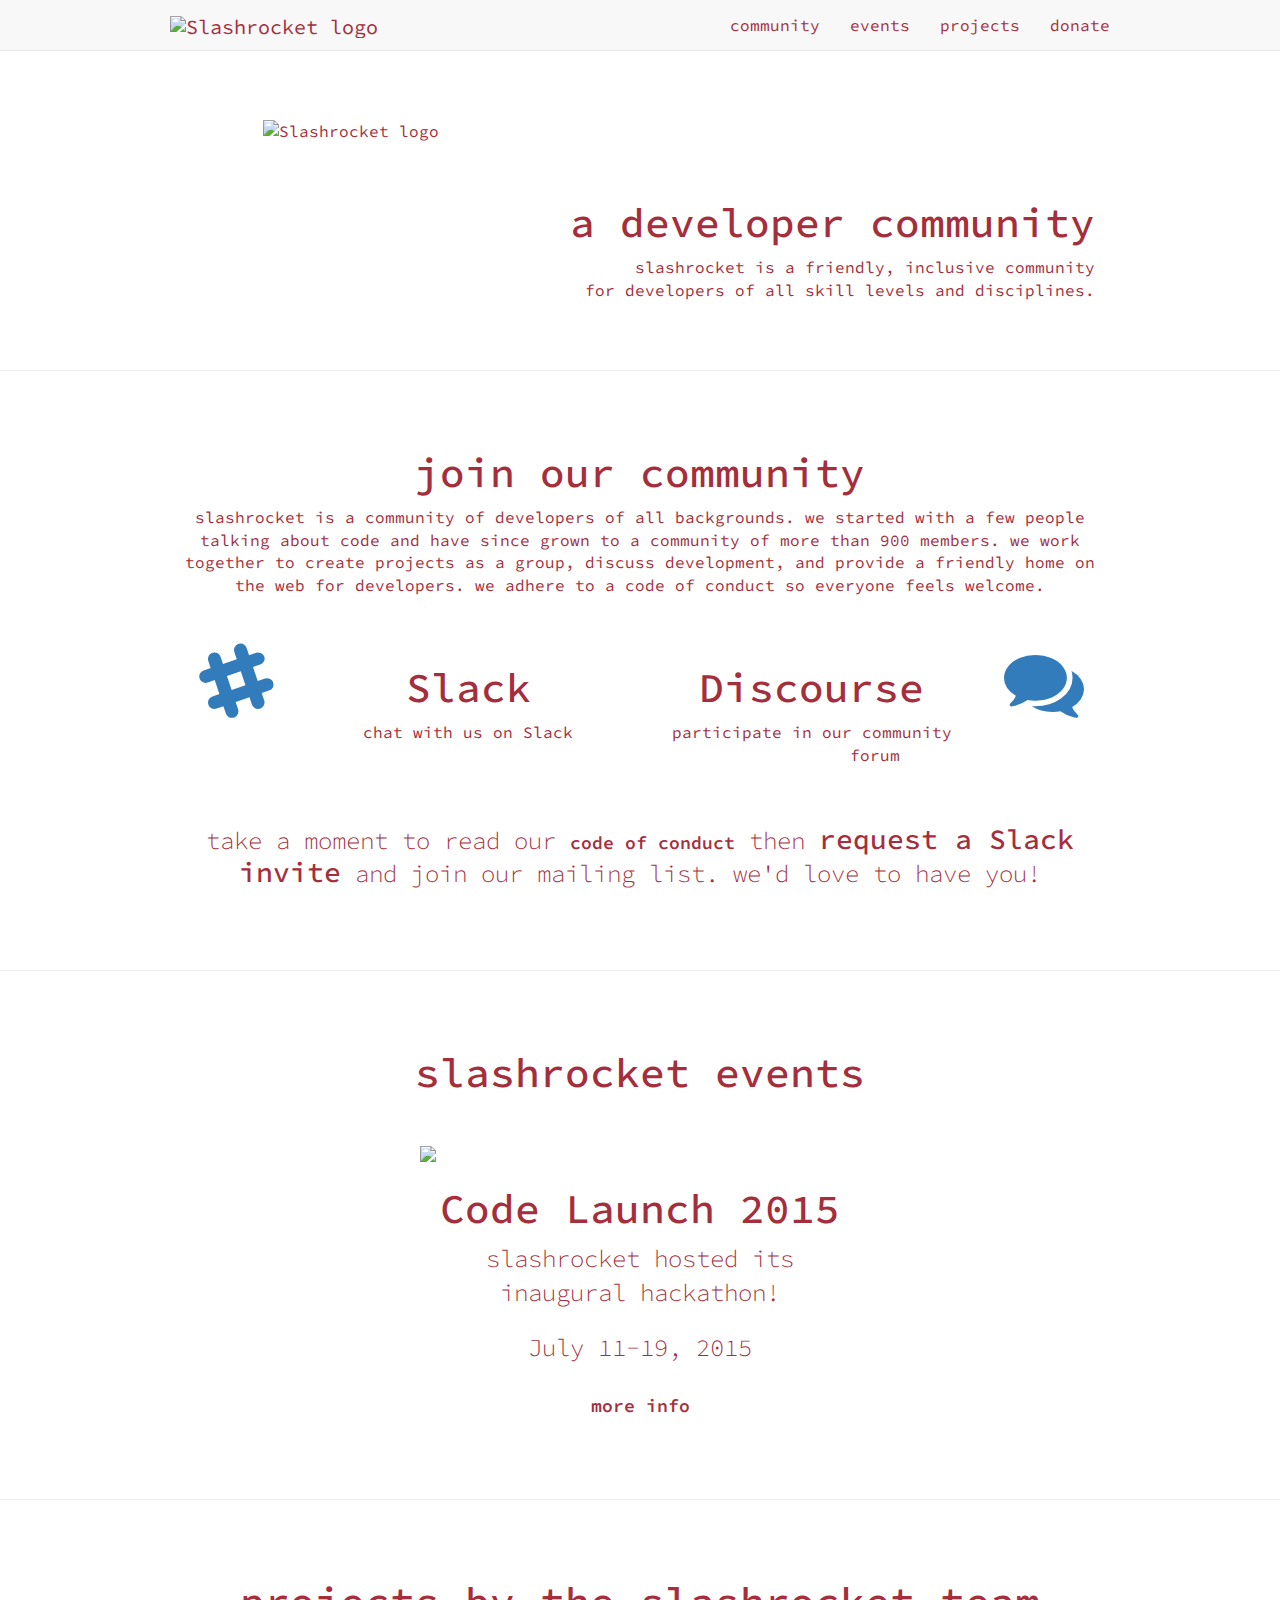
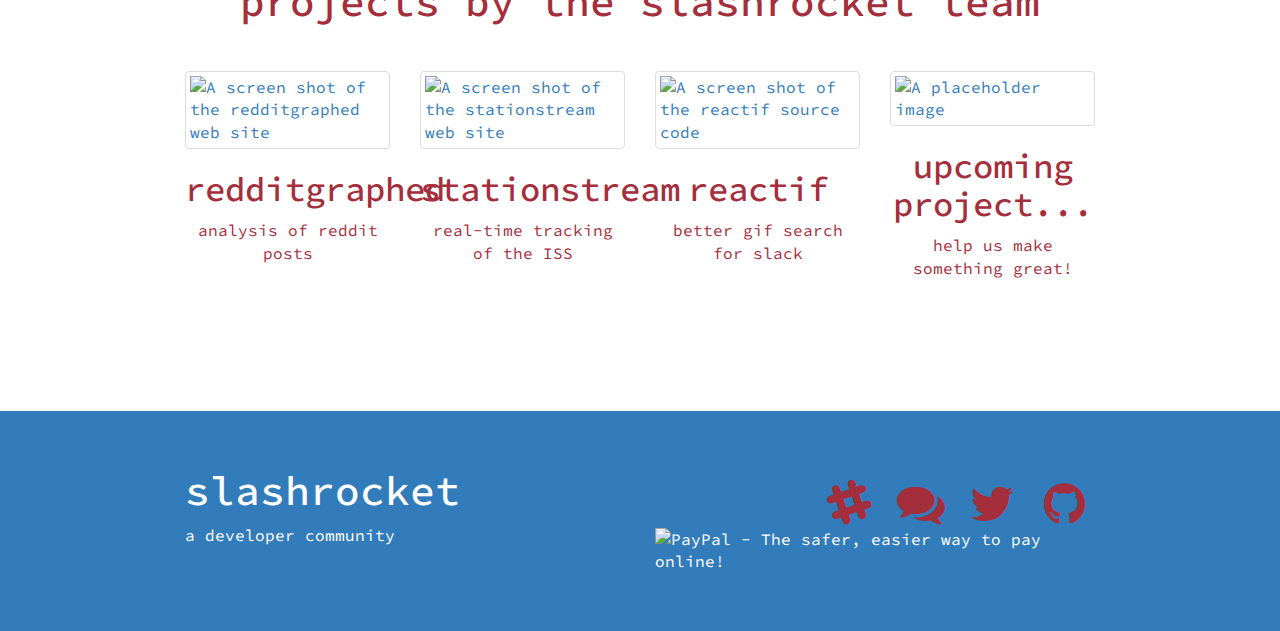
==== index.html @ f026143c "comment out button, make link stand out more" ====
<!DOCTYPE html>
<html>
  <head>
    <meta charset="utf-8">
    <meta name="viewport" content="width=device-width, initial-scale=1">
    <title>slashrocket</title>
    <script type="text/javascript" src="https://cdnjs.cloudflare.com/ajax/libs/jquery/2.0.3/jquery.min.js"></script>
    <script type="text/javascript" src="https://netdna.bootstrapcdn.com/bootstrap/3.3.4/js/bootstrap.min.js"></script>
    <link href="https://cdnjs.cloudflare.com/ajax/libs/font-awesome/4.3.0/css/font-awesome.min.css" rel="stylesheet" type="text/css">
    <link href="/stylesheets/bootstrap.css" rel="stylesheet" type="text/css">
    <link href="/stylesheets/style.css" rel="stylesheet" type="text/css">
    <link href="images/slashrocketicon.png" rel="icon" type="image">
    <script type="text/javascript">
      (function() {
        window.PA_SITE_ID = 2457964944098;
        var u='//api.pleasant.io/';
        var d=document, g=d.createElement('script'), s=d.getElementsByTagName('script')[0];
        g.type='text/javascript'; g.async=true; g.defer=true; g.src=u+'pleasant.js'; s.parentNode.insertBefore(g,s);
      })();
    </script>
  </head>
  <body>
    <div class="navbar navbar-default navbar-fixed-top">
      <div class="container">
        <div class="navbar-header">
          <button type="button" class="navbar-toggle" data-toggle="collapse" data-target="#navbar-ex-collapse">
            <span class="sr-only">Toggle navigation</span>
            <span class="icon-bar"></span>
            <span class="icon-bar"></span>
            <span class="icon-bar"></span>
          </button>
          <a class="navbar-brand" href="https://slashrocket.io/"><span><img src="/images/slashrocketicon.png" height="25" width="25" alt="Slashrocket logo"></span></a>
        </div>
        <div class="collapse navbar-collapse" id="navbar-ex-collapse">
          <ul class="nav navbar-nav navbar-right">
            <li>
              <a href="#section-community" onclick="scrollme(this) return false;">community</a>
            </li>
            <li>
              <a href="#section-events" onclick="scrollme(this) return false;">events</a>
            </li>
            <li>
              <a href="#section-projects" onclick="scrollme(this) return false;">projects</a>
            </li>
            <li>
              <a href="#section-footer" onclick="scrollme(this) return false;">donate</a>
            </li>
          </ul>
        </div>
      </div>
    </div>
    <div class="section">
      <div class="container">
        <div class="row">
          <div class="col-xs-12" style="height:50px;"></div>
        </div>
        <div class="row">
          <div class="col-md-12 col-md-offset-1">
            <img class="img-responsive" src="/images/slashrocket.png" alt="Slashrocket logo" style="width: 75%; height: 75%">
          </div>
        </div>
        <div class="row">
          <div class="col-md-9 col-md-offset-3">
            <h1 class="text-right">a developer community</h1>
            <p class="text-right">slashrocket is a friendly, inclusive community<br>for developers of all skill levels and disciplines.</p>
          </div>
        </div>
      </div>
    </div>
    <hr>
    <div class="section" id="section-community">
      <div class="container">
        <div class="row">
          <div class="col-md-12">
            <h1 class="text-center">join our community</h1>
            <p class="text-center">slashrocket is a community of developers of all backgrounds. we started with a few people talking about code and have since grown to a community of more than 900 members. we work together to create projects as a group, discuss development, and provide a friendly home on the web for developers. we adhere to a code of conduct so everyone feels welcome.</p>
          </div>
        </div>
        <div class="row">
          <div class="col-md-6">
            <a href="https://slashrocket.slack.com/" target="_blank"><i class="fa fa-5x fa-fw fa-slack pull-left"></i></a>
            <h1 class="text-center">Slack</h1>
            <p class="text-center">chat with us on Slack</p>
          </div>
          <div class="col-md-6">
            <a href="https://community.slashrocket.io/" target="_blank"><i class="fa fa-5x fa-fw fa-comments pull-right"></i></a>
            <h1 class="text-center">Discourse</h1>
            <p class="text-center">participate in our community forum</p>
          </div>
        </div>
        <div class="row">
          <div class="col-md-12">
            <p class="text-center">
              <!-- <script async defer src="https://slashrocket-slackin.herokuapp.com/slackin.js?large"></script> -->
            </p>
            <p class="text-center lead">take a moment to read our <a href="https://slashrocket.io/CodeOfConduct" target="_blank">code of conduct</a> then <a href="https://slashrocket-slackin.herokuapp.com"><span class="h3">request a Slack invite</span></a> and join our mailing list. we'd love to have you!</p>
          </div>
        </div>
      </div>
    </div>
    <hr>
    <div class="section" id="section-events">
      <div class="container">
        <div class="row">
          <div class="col-md-12">
            <h1 class="text-center">slashrocket events</h1>
          </div>
        </div>
        <div class="row">
          <div class="col-md-6 col-md-offset-3">
            <img src="images/launch2015.png" id="launch-rocket" class="img">
            <h1 class="text-center">Code Launch 2015</h1>
            <p class="text-center lead">slashrocket hosted its inaugural hackathon!</p>
            <p class="text-center lead">July 11-19, 2015</p>
            <p class="text-center lead"><a href="https://hackathon.slashrocket.io" target="_blank">more info</a></p>
          </div>
        </div>
      </div>
    </div>
    <hr>
    <div class="section" id="section-projects">
      <div class="container">
        <div class="row">
          <div class="col-md-12">
            <h1 class="text-center">projects by the slashrocket team</h1>
          </div>
        </div>
        <div class="row">
          <div class="col-md-3">
            <a href="http://redditgraphed.com/" target="_blank"><img src="/images/redditgraphed.png" class="img-responsive img-thumbnail" alt="A screen shot of the redditgraphed web site"></a>
            <h2 class="text-center">redditgraphed</h2>
            <p class="text-center">analysis of reddit posts</p>
          </div>
          <div class="col-md-3">
            <a href="https://stationstream.space/" target="_blank"><img src="/images/stationstream.png" class="img-responsive img-thumbnail" alt="A screen shot of the stationstream web site"></a>
            <h2 class="text-center">stationstream</h2>
            <p class="text-center">real-time tracking of the ISS</p>
          </div>
          <div class="col-md-3">
            <a href="https://github.com/slashrocket/reactif" target="_blank"><img src="/images/reactif.png" class="img-responsive img-thumbnail" alt="A screen shot of the reactif source code"></a>
            <h2 class="text-center">reactif</h2>
            <p class="text-center">better gif search for slack</p>
          </div>
          <div class="col-md-3">
            <a href="https://github.com/slashrocket" target="_blank"><img src="/images/placeholder.png" class="img-responsive img-thumbnail" alt="A placeholder image"></a>
            <h2 class="text-center">upcoming project...</h2>
            <p class="text-center">help us make something great!</p>
          </div>
        </div>
        <div class="row">
          <div class="col-xs-12" style="height:50px;"></div>
        </div>
      </div>
    </div>
    <footer class="section section-primary">
      <div class="container">
        <div class="row">
          <div class="col-sm-6">
            <h1>slashrocket</h1>
            <p>a developer community</p>
          </div>
          <div class="col-sm-6">
            <p class="text-info text-right">
              <br>
            </p>
            <div class="row">
              <div class="col-md-12 hidden-lg hidden-md hidden-sm text-left">
                <a href="https://slashrocket.slack.com/"><i class="fa fa-3x fa-fw fa-slack text-inverse"></i></a>
                <a href="https://community.slashrocket.io/"><i class="fa fa-3x fa-fw fa-comments text-inverse"></i></a>
                <a href="https://twitter.com/slashrocketio"><i class="fa fa-3x fa-fw fa-twitter text-inverse"></i></a>
                <a href="https://github.com/slashrocket"><i class="fa fa-3x fa-fw fa-github text-inverse"></i></a>
                <form action="https://www.paypal.com/cgi-bin/webscr" method="post" target="_top">
                <input type="hidden" name="cmd" value="_s-xclick">
                <input type="hidden" name="hosted_button_id" value="4KFCEHWWDH25L">
                <input type="image" src="https://www.paypalobjects.com/en_US/i/btn/btn_donate_LG.gif" border="0" name="submit" alt="PayPal - The safer, easier way to pay online!">
                <img alt="" border="0" src="https://www.paypalobjects.com/en_US/i/scr/pixel.gif" width="1" height="1">
                </form>
              </div>
            </div>
            <div class="row">
              <div class="col-md-12 hidden-xs text-right" id="section-footer">
                <a href="https://slashrocket.slack.com/" target="_blank"><i class="fa fa-3x fa-fw text-inverse fa-slack"></i></a>
                <a href="https://community.slashrocket.io/" target="_blank"><i class="fa fa-3x fa-fw text-inverse fa-comments"></i></a>
                <a href="https://twitter.com/slashrocketio" target="_blank"><i class="fa fa-3x fa-fw text-inverse fa-twitter"></i></a>
                <a href="https://github.com/slashrocket" target="_blank"><i class="fa fa-3x fa-fw fa-github text-inverse"></i></a>
                <form action="https://www.paypal.com/cgi-bin/webscr" method="post" target="_top">
                <input type="hidden" name="cmd" value="_s-xclick">
                <input type="hidden" name="hosted_button_id" value="4KFCEHWWDH25L">
                <input type="image" src="https://www.paypalobjects.com/en_US/i/btn/btn_donate_LG.gif" border="0" name="submit" alt="PayPal - The safer, easier way to pay online!">
                <img alt="" border="0" src="https://www.paypalobjects.com/en_US/i/scr/pixel.gif" width="1" height="1">
                </form>
              </div>
            </div>
          </div>
        </div>
      </div>
    </footer>
  </body>
  <script type="text/javascript" src="js/smoothscroll.js"></script>
</html>
---- stylesheets/style.css ----
@import url("https://fonts.googleapis.com/css?family=Source Code Pro|Source Code Pro");
/*!
 * Default theme for Pingendo
 * Homepage: http://pingendo.com
 * Copyright 2015 Pingendo
 * Licensed under MIT
 * Based on Bootstrap v3.3.2
*/
/* Add custom CSS classes here
 *
 * img {
 *   box-shadow : 0px 0px 10px black !important;
 * }
*/
/*! normalize.css v3.0.2 | MIT License | git.io/normalize */


.lead > a {
    font-family: Source Code Pro;
    font-size: 18px;
    line-height: 1.42857;
    color: #A52E3C !important;
    font-weight: 600;
    text-align: center;
}


html {
  font-family: sans-serif;
  -ms-text-size-adjust: 100%;
  -webkit-text-size-adjust: 100%;
}
body {
  margin: 0;
}
article,
aside,
details,
figcaption,
figure,
footer,
header,
hgroup,
main,
menu,
nav,
section,
summary {
  display: block;
}
audio,
canvas,
progress,
video {
  display: inline-block;
  vertical-align: baseline;
}
audio:not([controls]) {
  display: none;
  height: 0;
}
[hidden],
template {
  display: none;
}
a {
  background-color: transparent;
}
a:active,
a:hover {
  outline: 0;
}
abbr[title] {
  border-bottom: 1px dotted;
}
b,
strong {
  font-weight: bold;
}
dfn {
  font-style: italic;
}
h1 {
  font-size: 2em;
  margin: 0.67em 0;
}
mark {
  background: #ff0;
  color: #000;
}
small {
  font-size: 80%;
}
sub,
sup {
  font-size: 75%;
  line-height: 0;
  position: relative;
  vertical-align: baseline;
}
sup {
  top: -0.5em;
}
sub {
  bottom: -0.25em;
}
img {
  border: 0;
}
svg:not(:root) {
  overflow: hidden;
}
figure {
  margin: 1em 40px;
}
hr {
  -moz-box-sizing: content-box;
  box-sizing: content-box;
  height: 0;
}
pre {
  overflow: auto;
}
code,
kbd,
pre,
samp {
  font-family: monospace, monospace;
  font-size: 1em;
}
button,
input,
optgroup,
select,
textarea {
  color: inherit;
  font: inherit;
  margin: 0;
}
button {
  overflow: visible;
}
button,
select {
  text-transform: none;
}
button,
html input[type="button"],
input[type="reset"],
input[type="submit"] {
  -webkit-appearance: button;
  cursor: pointer;
}
button[disabled],
html input[disabled] {
  cursor: default;
}
button::-moz-focus-inner,
input::-moz-focus-inner {
  border: 0;
  padding: 0;
}
input {
  line-height: normal;
}
input[type="checkbox"],
input[type="radio"] {
  box-sizing: border-box;
  padding: 0;
}
input[type="number"]::-webkit-inner-spin-button,
input[type="number"]::-webkit-outer-spin-button {
  height: auto;
}
input[type="search"] {
  -webkit-appearance: textfield;
  -moz-box-sizing: content-box;
  -webkit-box-sizing: content-box;
  box-sizing: content-box;
}
input[type="search"]::-webkit-search-cancel-button,
input[type="search"]::-webkit-search-decoration {
  -webkit-appearance: none;
}
fieldset {
  border: 1px solid #c0c0c0;
  margin: 0 2px;
  padding: 0.35em 0.625em 0.75em;
}
legend {
  border: 0;
  padding: 0;
}
textarea {
  overflow: auto;
}
optgroup {
  font-weight: bold;
}
table {
  border-collapse: collapse;
  border-spacing: 0;
}
td,
th {
  padding: 0;
}
/*! Source: https://github.com/h5bp/html5-boilerplate/blob/master/src/css/main.css */
@media print {
  *,
  *:before,
  *:after {
    background: transparent !important;
    color: #000 !important;
    box-shadow: none !important;
    text-shadow: none !important;
  }
  a,
  a:visited {
    text-decoration: underline;
  }
  a[href]:after {
    content: " (" attr(href) ")";
  }
  abbr[title]:after {
    content: " (" attr(title) ")";
  }
  a[href^="#"]:after,
  a[href^="javascript:"]:after {
    content: "";
  }
  pre,
  blockquote {
    border: 1px solid #999;
    page-break-inside: avoid;
  }
  thead {
    display: table-header-group;
  }
  tr,
  img {
    page-break-inside: avoid;
  }
  img {
    max-width: 100% !important;
  }
  p,
  h2,
  h3 {
    orphans: 3;
    widows: 3;
  }
  h2,
  h3 {
    page-break-after: avoid;
  }
  select {
    background: #fff !important;
  }
  .navbar {
    display: none;
  }
  .btn > .caret,
  .dropup > .btn > .caret {
    border-top-color: #000 !important;
  }
  .label {
    border: 1px solid #000;
  }
  .table {
    border-collapse: collapse !important;
  }
  .table td,
  .table th {
    background-color: #fff !important;
  }
  .table-bordered th,
  .table-bordered td {
    border: 1px solid #ddd !important;
  }
}
@font-face {
  font-family: 'Glyphicons Halflings';
  src: url('../fonts/glyphicons-halflings-regular.eot');
  src: url('../fonts/glyphicons-halflings-regular.eot?#iefix') format('embedded-opentype'), url('../fonts/glyphicons-halflings-regular.woff2') format('woff2'), url('../fonts/glyphicons-halflings-regular.woff') format('woff'), url('../fonts/glyphicons-halflings-regular.ttf') format('truetype'), url('../fonts/glyphicons-halflings-regular.svg#glyphicons_halflingsregular') format('svg');
}
.glyphicon {
  position: relative;
  top: 1px;
  display: inline-block;
  font-family: 'Glyphicons Halflings';
  font-style: normal;
  font-weight: normal;
  line-height: 1;
  -webkit-font-smoothing: antialiased;
  -moz-osx-font-smoothing: grayscale;
}
.glyphicon-asterisk:before {
  content: "\2a";
}
.glyphicon-plus:before {
  content: "\2b";
}
.glyphicon-euro:before,
.glyphicon-eur:before {
  content: "\20ac";
}
.glyphicon-minus:before {
  content: "\2212";
}
.glyphicon-cloud:before {
  content: "\2601";
}
.glyphicon-envelope:before {
  content: "\2709";
}
.glyphicon-pencil:before {
  content: "\270f";
}
.glyphicon-glass:before {
  content: "\e001";
}
.glyphicon-music:before {
  content: "\e002";
}
.glyphicon-search:before {
  content: "\e003";
}
.glyphicon-heart:before {
  content: "\e005";
}
.glyphicon-star:before {
  content: "\e006";
}
.glyphicon-star-empty:before {
  content: "\e007";
}
.glyphicon-user:before {
  content: "\e008";
}
.glyphicon-film:before {
  content: "\e009";
}
.glyphicon-th-large:before {
  content: "\e010";
}
.glyphicon-th:before {
  content: "\e011";
}
.glyphicon-th-list:before {
  content: "\e012";
}
.glyphicon-ok:before {
  content: "\e013";
}
.glyphicon-remove:before {
  content: "\e014";
}
.glyphicon-zoom-in:before {
  content: "\e015";
}
.glyphicon-zoom-out:before {
  content: "\e016";
}
.glyphicon-off:before {
  content: "\e017";
}
.glyphicon-signal:before {
  content: "\e018";
}
.glyphicon-cog:before {
  content: "\e019";
}
.glyphicon-trash:before {
  content: "\e020";
}
.glyphicon-home:before {
  content: "\e021";
}
.glyphicon-file:before {
  content: "\e022";
}
.glyphicon-time:before {
  content: "\e023";
}
.glyphicon-road:before {
  content: "\e024";
}
.glyphicon-download-alt:before {
  content: "\e025";
}
.glyphicon-download:before {
  content: "\e026";
}
.glyphicon-upload:before {
  content: "\e027";
}
.glyphicon-inbox:before {
  content: "\e028";
}
.glyphicon-play-circle:before {
  content: "\e029";
}
.glyphicon-repeat:before {
  content: "\e030";
}
.glyphicon-refresh:before {
  content: "\e031";
}
.glyphicon-list-alt:before {
  content: "\e032";
}
.glyphicon-lock:before {
  content: "\e033";
}
.glyphicon-flag:before {
  content: "\e034";
}
.glyphicon-headphones:before {
  content: "\e035";
}
.glyphicon-volume-off:before {
  content: "\e036";
}
.glyphicon-volume-down:before {
  content: "\e037";
}
.glyphicon-volume-up:before {
  content: "\e038";
}
.glyphicon-qrcode:before {
  content: "\e039";
}
.glyphicon-barcode:before {
  content: "\e040";
}
.glyphicon-tag:before {
  content: "\e041";
}
.glyphicon-tags:before {
  content: "\e042";
}
.glyphicon-book:before {
  content: "\e043";
}
.glyphicon-bookmark:before {
  content: "\e044";
}
.glyphicon-print:before {
  content: "\e045";
}
.glyphicon-camera:before {
  content: "\e046";
}
.glyphicon-font:before {
  content: "\e047";
}
.glyphicon-bold:before {
  content: "\e048";
}
.glyphicon-italic:before {
  content: "\e049";
}
.glyphicon-text-height:before {
  content: "\e050";
}
.glyphicon-text-width:before {
  content: "\e051";
}
.glyphicon-align-left:before {
  content: "\e052";
}
.glyphicon-align-center:before {
  content: "\e053";
}
.glyphicon-align-right:before {
  content: "\e054";
}
.glyphicon-align-justify:before {
  content: "\e055";
}
.glyphicon-list:before {
  content: "\e056";
}
.glyphicon-indent-left:before {
  content: "\e057";
}
.glyphicon-indent-right:before {
  content: "\e058";
}
.glyphicon-facetime-video:before {
  content: "\e059";
}
.glyphicon-picture:before {
  content: "\e060";
}
.glyphicon-map-marker:before {
  content: "\e062";
}
.glyphicon-adjust:before {
  content: "\e063";
}
.glyphicon-tint:before {
  content: "\e064";
}
.glyphicon-edit:before {
  content: "\e065";
}
.glyphicon-share:before {
  content: "\e066";
}
.glyphicon-check:before {
  content: "\e067";
}
.glyphicon-move:before {
  content: "\e068";
}
.glyphicon-step-backward:before {
  content: "\e069";
}
.glyphicon-fast-backward:before {
  content: "\e070";
}
.glyphicon-backward:before {
  content: "\e071";
}
.glyphicon-play:before {
  content: "\e072";
}
.glyphicon-pause:before {
  content: "\e073";
}
.glyphicon-stop:before {
  content: "\e074";
}
.glyphicon-forward:before {
  content: "\e075";
}
.glyphicon-fast-forward:before {
  content: "\e076";
}
.glyphicon-step-forward:before {
  content: "\e077";
}
.glyphicon-eject:before {
  content: "\e078";
}
.glyphicon-chevron-left:before {
  content: "\e079";
}
.glyphicon-chevron-right:before {
  content: "\e080";
}
.glyphicon-plus-sign:before {
  content: "\e081";
}
.glyphicon-minus-sign:before {
  content: "\e082";
}
.glyphicon-remove-sign:before {
  content: "\e083";
}
.glyphicon-ok-sign:before {
  content: "\e084";
}
.glyphicon-question-sign:before {
  content: "\e085";
}
.glyphicon-info-sign:before {
  content: "\e086";
}
.glyphicon-screenshot:before {
  content: "\e087";
}
.glyphicon-remove-circle:before {
  content: "\e088";
}
.glyphicon-ok-circle:before {
  content: "\e089";
}
.glyphicon-ban-circle:before {
  content: "\e090";
}
.glyphicon-arrow-left:before {
  content: "\e091";
}
.glyphicon-arrow-right:before {
  content: "\e092";
}
.glyphicon-arrow-up:before {
  content: "\e093";
}
.glyphicon-arrow-down:before {
  content: "\e094";
}
.glyphicon-share-alt:before {
  content: "\e095";
}
.glyphicon-resize-full:before {
  content: "\e096";
}
.glyphicon-resize-small:before {
  content: "\e097";
}
.glyphicon-exclamation-sign:before {
  content: "\e101";
}
.glyphicon-gift:before {
  content: "\e102";
}
.glyphicon-leaf:before {
  content: "\e103";
}
.glyphicon-fire:before {
  content: "\e104";
}
.glyphicon-eye-open:before {
  content: "\e105";
}
.glyphicon-eye-close:before {
  content: "\e106";
}
.glyphicon-warning-sign:before {
  content: "\e107";
}
.glyphicon-plane:before {
  content: "\e108";
}
.glyphicon-calendar:before {
  content: "\e109";
}
.glyphicon-random:before {
  content: "\e110";
}
.glyphicon-comment:before {
  content: "\e111";
}
.glyphicon-magnet:before {
  content: "\e112";
}
.glyphicon-chevron-up:before {
  content: "\e113";
}
.glyphicon-chevron-down:before {
  content: "\e114";
}
.glyphicon-retweet:before {
  content: "\e115";
}
.glyphicon-shopping-cart:before {
  content: "\e116";
}
.glyphicon-folder-close:before {
  content: "\e117";
}
.glyphicon-folder-open:before {
  content: "\e118";
}
.glyphicon-resize-vertical:before {
  content: "\e119";
}
.glyphicon-resize-horizontal:before {
  content: "\e120";
}
.glyphicon-hdd:before {
  content: "\e121";
}
.glyphicon-bullhorn:before {
  content: "\e122";
}
.glyphicon-bell:before {
  content: "\e123";
}
.glyphicon-certificate:before {
  content: "\e124";
}
.glyphicon-thumbs-up:before {
  content: "\e125";
}
.glyphicon-thumbs-down:before {
  content: "\e126";
}
.glyphicon-hand-right:before {
  content: "\e127";
}
.glyphicon-hand-left:before {
  content: "\e128";
}
.glyphicon-hand-up:before {
  content: "\e129";
}
.glyphicon-hand-down:before {
  content: "\e130";
}
.glyphicon-circle-arrow-right:before {
  content: "\e131";
}
.glyphicon-circle-arrow-left:before {
  content: "\e132";
}
.glyphicon-circle-arrow-up:before {
  content: "\e133";
}
.glyphicon-circle-arrow-down:before {
  content: "\e134";
}
.glyphicon-globe:before {
  content: "\e135";
}
.glyphicon-wrench:before {
  content: "\e136";
}
.glyphicon-tasks:before {
  content: "\e137";
}
.glyphicon-filter:before {
  content: "\e138";
}
.glyphicon-briefcase:before {
  content: "\e139";
}
.glyphicon-fullscreen:before {
  content: "\e140";
}
.glyphicon-dashboard:before {
  content: "\e141";
}
.glyphicon-paperclip:before {
  content: "\e142";
}
.glyphicon-heart-empty:before {
  content: "\e143";
}
.glyphicon-link:before {
  content: "\e144";
}
.glyphicon-phone:before {
  content: "\e145";
}
.glyphicon-pushpin:before {
  content: "\e146";
}
.glyphicon-usd:before {
  content: "\e148";
}
.glyphicon-gbp:before {
  content: "\e149";
}
.glyphicon-sort:before {
  content: "\e150";
}
.glyphicon-sort-by-alphabet:before {
  content: "\e151";
}
.glyphicon-sort-by-alphabet-alt:before {
  content: "\e152";
}
.glyphicon-sort-by-order:before {
  content: "\e153";
}
.glyphicon-sort-by-order-alt:before {
  content: "\e154";
}
.glyphicon-sort-by-attributes:before {
  content: "\e155";
}
.glyphicon-sort-by-attributes-alt:before {
  content: "\e156";
}
.glyphicon-unchecked:before {
  content: "\e157";
}
.glyphicon-expand:before {
  content: "\e158";
}
.glyphicon-collapse-down:before {
  content: "\e159";
}
.glyphicon-collapse-up:before {
  content: "\e160";
}
.glyphicon-log-in:before {
  content: "\e161";
}
.glyphicon-flash:before {
  content: "\e162";
}
.glyphicon-log-out:before {
  content: "\e163";
}
.glyphicon-new-window:before {
  content: "\e164";
}
.glyphicon-record:before {
  content: "\e165";
}
.glyphicon-save:before {
  content: "\e166";
}
.glyphicon-open:before {
  content: "\e167";
}
.glyphicon-saved:before {
  content: "\e168";
}
.glyphicon-import:before {
  content: "\e169";
}
.glyphicon-export:before {
  content: "\e170";
}
.glyphicon-send:before {
  content: "\e171";
}
.glyphicon-floppy-disk:before {
  content: "\e172";
}
.glyphicon-floppy-saved:before {
  content: "\e173";
}
.glyphicon-floppy-remove:before {
  content: "\e174";
}
.glyphicon-floppy-save:before {
  content: "\e175";
}
.glyphicon-floppy-open:before {
  content: "\e176";
}
.glyphicon-credit-card:before {
  content: "\e177";
}
.glyphicon-transfer:before {
  content: "\e178";
}
.glyphicon-cutlery:before {
  content: "\e179";
}
.glyphicon-header:before {
  content: "\e180";
}
.glyphicon-compressed:before {
  content: "\e181";
}
.glyphicon-earphone:before {
  content: "\e182";
}
.glyphicon-phone-alt:before {
  content: "\e183";
}
.glyphicon-tower:before {
  content: "\e184";
}
.glyphicon-stats:before {
  content: "\e185";
}
.glyphicon-sd-video:before {
  content: "\e186";
}
.glyphicon-hd-video:before {
  content: "\e187";
}
.glyphicon-subtitles:before {
  content: "\e188";
}
.glyphicon-sound-stereo:before {
  content: "\e189";
}
.glyphicon-sound-dolby:before {
  content: "\e190";
}
.glyphicon-sound-5-1:before {
  content: "\e191";
}
.glyphicon-sound-6-1:before {
  content: "\e192";
}
.glyphicon-sound-7-1:before {
  content: "\e193";
}
.glyphicon-copyright-mark:before {
  content: "\e194";
}
.glyphicon-registration-mark:before {
  content: "\e195";
}
.glyphicon-cloud-download:before {
  content: "\e197";
}
.glyphicon-cloud-upload:before {
  content: "\e198";
}
.glyphicon-tree-conifer:before {
  content: "\e199";
}
.glyphicon-tree-deciduous:before {
  content: "\e200";
}
.glyphicon-cd:before {
  content: "\e201";
}
.glyphicon-save-file:before {
  content: "\e202";
}
.glyphicon-open-file:before {
  content: "\e203";
}
.glyphicon-level-up:before {
  content: "\e204";
}
.glyphicon-copy:before {
  content: "\e205";
}
.glyphicon-paste:before {
  content: "\e206";
}
.glyphicon-alert:before {
  content: "\e209";
}
.glyphicon-equalizer:before {
  content: "\e210";
}
.glyphicon-king:before {
  content: "\e211";
}
.glyphicon-queen:before {
  content: "\e212";
}
.glyphicon-pawn:before {
  content: "\e213";
}
.glyphicon-bishop:before {
  content: "\e214";
}
.glyphicon-knight:before {
  content: "\e215";
}
.glyphicon-baby-formula:before {
  content: "\e216";
}
.glyphicon-tent:before {
  content: "\26fa";
}
.glyphicon-blackboard:before {
  content: "\e218";
}
.glyphicon-bed:before {
  content: "\e219";
}
.glyphicon-apple:before {
  content: "\f8ff";
}
.glyphicon-erase:before {
  content: "\e221";
}
.glyphicon-hourglass:before {
  content: "\231b";
}
.glyphicon-lamp:before {
  content: "\e223";
}
.glyphicon-duplicate:before {
  content: "\e224";
}
.glyphicon-piggy-bank:before {
  content: "\e225";
}
.glyphicon-scissors:before {
  content: "\e226";
}
.glyphicon-bitcoin:before {
  content: "\e227";
}
.glyphicon-yen:before {
  content: "\00a5";
}
.glyphicon-ruble:before {
  content: "\20bd";
}
.glyphicon-scale:before {
  content: "\e230";
}
.glyphicon-ice-lolly:before {
  content: "\e231";
}
.glyphicon-ice-lolly-tasted:before {
  content: "\e232";
}
.glyphicon-education:before {
  content: "\e233";
}
.glyphicon-option-horizontal:before {
  content: "\e234";
}
.glyphicon-option-vertical:before {
  content: "\e235";
}
.glyphicon-menu-hamburger:before {
  content: "\e236";
}
.glyphicon-modal-window:before {
  content: "\e237";
}
.glyphicon-oil:before {
  content: "\e238";
}
.glyphicon-grain:before {
  content: "\e239";
}
.glyphicon-sunglasses:before {
  content: "\e240";
}
.glyphicon-text-size:before {
  content: "\e241";
}
.glyphicon-text-color:before {
  content: "\e242";
}
.glyphicon-text-background:before {
  content: "\e243";
}
.glyphicon-object-align-top:before {
  content: "\e244";
}
.glyphicon-object-align-bottom:before {
  content: "\e245";
}
.glyphicon-object-align-horizontal:before {
  content: "\e246";
}
.glyphicon-object-align-left:before {
  content: "\e247";
}
.glyphicon-object-align-vertical:before {
  content: "\e248";
}
.glyphicon-object-align-right:before {
  content: "\e249";
}
.glyphicon-triangle-right:before {
  content: "\e250";
}
.glyphicon-triangle-left:before {
  content: "\e251";
}
.glyphicon-triangle-bottom:before {
  content: "\e252";
}
.glyphicon-triangle-top:before {
  content: "\e253";
}
.glyphicon-console:before {
  content: "\e254";
}
.glyphicon-superscript:before {
  content: "\e255";
}
.glyphicon-subscript:before {
  content: "\e256";
}
.glyphicon-menu-left:before {
  content: "\e257";
}
.glyphicon-menu-right:before {
  content: "\e258";
}
.glyphicon-menu-down:before {
  content: "\e259";
}
.glyphicon-menu-up:before {
  content: "\e260";
}
* {
  -webkit-box-sizing: border-box;
  -moz-box-sizing: border-box;
  box-sizing: border-box;
}
*:before,
*:after {
  -webkit-box-sizing: border-box;
  -moz-box-sizing: border-box;
  box-sizing: border-box;
}
html {
  font-size: 10px;
  -webkit-tap-highlight-color: rgba(0, 0, 0, 0);
}
body {
  font-family: Source Code Pro;
  font-size: 16px;
  line-height: 1.42857143;
  color: #a52e3c;
  background-color: #ffffff;
}
input,
button,
select,
textarea {
  font-family: inherit;
  font-size: inherit;
  line-height: inherit;
}
a {
  color: #337cbb;
  text-decoration: none;
}
a:hover,
a:focus {
  color: #23547f;
  text-decoration: underline;
}
a:focus {
  outline: thin dotted;
  outline: 5px auto -webkit-focus-ring-color;
  outline-offset: -2px;
}
figure {
  margin: 0;
}
img {
  vertical-align: middle;
}
.img-responsive,
.thumbnail > img,
.thumbnail a > img,
.carousel-inner > .item > img,
.carousel-inner > .item > a > img {
  display: block;
  max-width: 100%;
  height: auto;
}
.img-rounded {
  border-radius: 5px;
}
.img-thumbnail {
  padding: 4px;
  line-height: 1.42857143;
  background-color: #ffffff;
  border: 1px solid #dddddd;
  border-radius: 4px;
  -webkit-transition: all 0.2s ease-in-out;
  -o-transition: all 0.2s ease-in-out;
  transition: all 0.2s ease-in-out;
  display: inline-block;
  max-width: 100%;
  height: auto;
}
.img-circle {
  border-radius: 50%;
}
hr {
  margin-top: 22px;
  margin-bottom: 22px;
  border: 0;
  border-top: 1px solid #eeeeee;
}
.sr-only {
  position: absolute;
  width: 1px;
  height: 1px;
  margin: -1px;
  padding: 0;
  overflow: hidden;
  clip: rect(0, 0, 0, 0);
  border: 0;
}
.sr-only-focusable:active,
.sr-only-focusable:focus {
  position: static;
  width: auto;
  height: auto;
  margin: 0;
  overflow: visible;
  clip: auto;
}
h1,
h2,
h3,
h4,
h5,
h6,
.h1,
.h2,
.h3,
.h4,
.h5,
.h6 {
  font-family: Source Code Pro;
  font-weight: 500;
  line-height: 1.1;
  color: inherit;
}
h1 small,
h2 small,
h3 small,
h4 small,
h5 small,
h6 small,
.h1 small,
.h2 small,
.h3 small,
.h4 small,
.h5 small,
.h6 small,
h1 .small,
h2 .small,
h3 .small,
h4 .small,
h5 .small,
h6 .small,
.h1 .small,
.h2 .small,
.h3 .small,
.h4 .small,
.h5 .small,
.h6 .small {
  font-weight: normal;
  line-height: 1;
  color: #777777;
}
h1,
.h1,
h2,
.h2,
h3,
.h3 {
  margin-top: 22px;
  margin-bottom: 11px;
}
h1 small,
.h1 small,
h2 small,
.h2 small,
h3 small,
.h3 small,
h1 .small,
.h1 .small,
h2 .small,
.h2 .small,
h3 .small,
.h3 .small {
  font-size: 65%;
}
h4,
.h4,
h5,
.h5,
h6,
.h6 {
  margin-top: 11px;
  margin-bottom: 11px;
}
h4 small,
.h4 small,
h5 small,
.h5 small,
h6 small,
.h6 small,
h4 .small,
.h4 .small,
h5 .small,
.h5 .small,
h6 .small,
.h6 .small {
  font-size: 75%;
}
h1,
.h1 {
  font-size: 41px;
}
h2,
.h2 {
  font-size: 34px;
}
h3,
.h3 {
  font-size: 28px;
}
h4,
.h4 {
  font-size: 20px;
}
h5,
.h5 {
  font-size: 16px;
}
h6,
.h6 {
  font-size: 14px;
}
p {
  margin: 0 0 11px;
}
.lead {
  margin-bottom: 22px;
  font-size: 18px;
  font-weight: 300;
  line-height: 1.4;
}
@media (min-width: 768px) {
  .lead {
    font-size: 24px;
  }
}
small,
.small {
  font-size: 87%;
}
mark,
.mark {
  background-color: #f8d9ac;
  padding: .2em;
}
.text-left {
  text-align: left;
}
.text-right {
  text-align: right;
}
.text-center {
  text-align: center;
}
.text-justify {
  text-align: justify;
}
.text-nowrap {
  white-space: nowrap;
}
.text-lowercase {
  text-transform: lowercase;
}
.text-uppercase {
  text-transform: uppercase;
}
.text-capitalize {
  text-transform: capitalize;
}
.text-muted {
  color: #777777;
}
.text-primary {
  color: #337cbb;
}
a.text-primary:hover {
  color: #286193;
}
.text-success {
  color: #5cb85c;
}
a.text-success:hover {
  color: #449d44;
}
.text-info {
  color: #5bc0de;
}
a.text-info:hover {
  color: #31b0d5;
}
.text-warning {
  color: #f0ad4e;
}
a.text-warning:hover {
  color: #ec971f;
}
.text-danger {
  color: #d9534f;
}
a.text-danger:hover {
  color: #c9302c;
}
.bg-primary {
  color: #fff;
  background-color: #337cbb;
}
a.bg-primary:hover {
  background-color: #286193;
}
.bg-success {
  background-color: #a3d7a3;
}
a.bg-success:hover {
  background-color: #80c780;
}
.bg-info {
  background-color: #b0e1ef;
}
a.bg-info:hover {
  background-color: #85d0e7;
}
.bg-warning {
  background-color: #f8d9ac;
}
a.bg-warning:hover {
  background-color: #f4c37d;
}
.bg-danger {
  background-color: #eba5a3;
}
a.bg-danger:hover {
  background-color: #e27c79;
}
.page-header {
  padding-bottom: 10px;
  margin: 44px 0 22px;
  border-bottom: 1px solid #eeeeee;
}
ul,
ol {
  margin-top: 0;
  margin-bottom: 11px;
}
ul ul,
ol ul,
ul ol,
ol ol {
  margin-bottom: 0;
}
.list-unstyled {
  padding-left: 0;
  list-style: none;
}
.list-inline {
  padding-left: 0;
  list-style: none;
  margin-left: -5px;
}
.list-inline > li {
  display: inline-block;
  padding-left: 5px;
  padding-right: 5px;
}
dl {
  margin-top: 0;
  margin-bottom: 22px;
}
dt,
dd {
  line-height: 1.42857143;
}
dt {
  font-weight: bold;
}
dd {
  margin-left: 0;
}
@media (min-width: 768px) {
  .dl-horizontal dt {
    float: left;
    width: 160px;
    clear: left;
    text-align: right;
    overflow: hidden;
    text-overflow: ellipsis;
    white-space: nowrap;
  }
  .dl-horizontal dd {
    margin-left: 180px;
  }
}
abbr[title],
abbr[data-original-title] {
  cursor: help;
  border-bottom: 1px dotted #777777;
}
.initialism {
  font-size: 90%;
  text-transform: uppercase;
}
blockquote {
  padding: 11px 22px;
  margin: 0 0 22px;
  font-size: 20px;
  border-left: 5px solid #eeeeee;
}
blockquote p:last-child,
blockquote ul:last-child,
blockquote ol:last-child {
  margin-bottom: 0;
}
blockquote footer,
blockquote small,
blockquote .small {
  display: block;
  font-size: 80%;
  line-height: 1.42857143;
  color: #777777;
}
blockquote footer:before,
blockquote small:before,
blockquote .small:before {
  content: '\2014 \00A0';
}
.blockquote-reverse,
blockquote.pull-right {
  padding-right: 15px;
  padding-left: 0;
  border-right: 5px solid #eeeeee;
  border-left: 0;
  text-align: right;
}
.blockquote-reverse footer:before,
blockquote.pull-right footer:before,
.blockquote-reverse small:before,
blockquote.pull-right small:before,
.blockquote-reverse .small:before,
blockquote.pull-right .small:before {
  content: '';
}
.blockquote-reverse footer:after,
blockquote.pull-right footer:after,
.blockquote-reverse small:after,
blockquote.pull-right small:after,
.blockquote-reverse .small:after,
blockquote.pull-right .small:after {
  content: '\00A0 \2014';
}
address {
  margin-bottom: 22px;
  font-style: normal;
  line-height: 1.42857143;
}
code,
kbd,
pre,
samp {
  font-family: Menlo, Monaco, Consolas, "Courier New", monospace;
}
code {
  padding: 2px 4px;
  font-size: 90%;
  color: #c7254e;
  background-color: #f9f2f4;
  border-radius: 4px;
}
kbd {
  padding: 2px 4px;
  font-size: 90%;
  color: #ffffff;
  background-color: #333333;
  border-radius: 2px;
  box-shadow: inset 0 -1px 0 rgba(0, 0, 0, 0.25);
}
kbd kbd {
  padding: 0;
  font-size: 100%;
  font-weight: bold;
  box-shadow: none;
}
pre {
  display: block;
  padding: 10.5px;
  margin: 0 0 11px;
  font-size: 15px;
  line-height: 1.42857143;
  word-break: break-all;
  word-wrap: break-word;
  color: #333333;
  background-color: #f5f5f5;
  border: 1px solid #cccccc;
  border-radius: 4px;
}
pre code {
  padding: 0;
  font-size: inherit;
  color: inherit;
  white-space: pre-wrap;
  background-color: transparent;
  border-radius: 0;
}
.pre-scrollable {
  max-height: 340px;
  overflow-y: scroll;
}
.container {
  margin-right: auto;
  margin-left: auto;
  padding-left: 15px;
  padding-right: 15px;
}
@media (min-width: 768px) {
  .container {
    width: 750px;
  }
}
@media (min-width: 992px) {
  .container {
    width: 970px;
  }
}
@media (min-width: 1200px) {
  .container {
    width: 970px;
  }
}
.container-fluid {
  margin-right: auto;
  margin-left: auto;
  padding-left: 15px;
  padding-right: 15px;
}
.row {
  margin-left: -15px;
  margin-right: -15px;
}
.col-xs-1, .col-sm-1, .col-md-1, .col-lg-1, .col-xs-2, .col-sm-2, .col-md-2, .col-lg-2, .col-xs-3, .col-sm-3, .col-md-3, .col-lg-3, .col-xs-4, .col-sm-4, .col-md-4, .col-lg-4, .col-xs-5, .col-sm-5, .col-md-5, .col-lg-5, .col-xs-6, .col-sm-6, .col-md-6, .col-lg-6, .col-xs-7, .col-sm-7, .col-md-7, .col-lg-7, .col-xs-8, .col-sm-8, .col-md-8, .col-lg-8, .col-xs-9, .col-sm-9, .col-md-9, .col-lg-9, .col-xs-10, .col-sm-10, .col-md-10, .col-lg-10, .col-xs-11, .col-sm-11, .col-md-11, .col-lg-11, .col-xs-12, .col-sm-12, .col-md-12, .col-lg-12 {
  position: relative;
  min-height: 1px;
  padding-left: 15px;
  padding-right: 15px;
}
.col-xs-1, .col-xs-2, .col-xs-3, .col-xs-4, .col-xs-5, .col-xs-6, .col-xs-7, .col-xs-8, .col-xs-9, .col-xs-10, .col-xs-11, .col-xs-12 {
  float: left;
}
.col-xs-12 {
  width: 100%;
}
.col-xs-11 {
  width: 91.66666667%;
}
.col-xs-10 {
  width: 83.33333333%;
}
.col-xs-9 {
  width: 75%;
}
.col-xs-8 {
  width: 66.66666667%;
}
.col-xs-7 {
  width: 58.33333333%;
}
.col-xs-6 {
  width: 50%;
}
.col-xs-5 {
  width: 41.66666667%;
}
.col-xs-4 {
  width: 33.33333333%;
}
.col-xs-3 {
  width: 25%;
}
.col-xs-2 {
  width: 16.66666667%;
}
.col-xs-1 {
  width: 8.33333333%;
}
.col-xs-pull-12 {
  right: 100%;
}
.col-xs-pull-11 {
  right: 91.66666667%;
}
.col-xs-pull-10 {
  right: 83.33333333%;
}
.col-xs-pull-9 {
  right: 75%;
}
.col-xs-pull-8 {
  right: 66.66666667%;
}
.col-xs-pull-7 {
  right: 58.33333333%;
}
.col-xs-pull-6 {
  right: 50%;
}
.col-xs-pull-5 {
  right: 41.66666667%;
}
.col-xs-pull-4 {
  right: 33.33333333%;
}
.col-xs-pull-3 {
  right: 25%;
}
.col-xs-pull-2 {
  right: 16.66666667%;
}
.col-xs-pull-1 {
  right: 8.33333333%;
}
.col-xs-pull-0 {
  right: auto;
}
.col-xs-push-12 {
  left: 100%;
}
.col-xs-push-11 {
  left: 91.66666667%;
}
.col-xs-push-10 {
  left: 83.33333333%;
}
.col-xs-push-9 {
  left: 75%;
}
.col-xs-push-8 {
  left: 66.66666667%;
}
.col-xs-push-7 {
  left: 58.33333333%;
}
.col-xs-push-6 {
  left: 50%;
}
.col-xs-push-5 {
  left: 41.66666667%;
}
.col-xs-push-4 {
  left: 33.33333333%;
}
.col-xs-push-3 {
  left: 25%;
}
.col-xs-push-2 {
  left: 16.66666667%;
}
.col-xs-push-1 {
  left: 8.33333333%;
}
.col-xs-push-0 {
  left: auto;
}
.col-xs-offset-12 {
  margin-left: 100%;
}
.col-xs-offset-11 {
  margin-left: 91.66666667%;
}
.col-xs-offset-10 {
  margin-left: 83.33333333%;
}
.col-xs-offset-9 {
  margin-left: 75%;
}
.col-xs-offset-8 {
  margin-left: 66.66666667%;
}
.col-xs-offset-7 {
  margin-left: 58.33333333%;
}
.col-xs-offset-6 {
  margin-left: 50%;
}
.col-xs-offset-5 {
  margin-left: 41.66666667%;
}
.col-xs-offset-4 {
  margin-left: 33.33333333%;
}
.col-xs-offset-3 {
  margin-left: 25%;
}
.col-xs-offset-2 {
  margin-left: 16.66666667%;
}
.col-xs-offset-1 {
  margin-left: 8.33333333%;
}
.col-xs-offset-0 {
  margin-left: 0%;
}
@media (min-width: 768px) {
  .col-sm-1, .col-sm-2, .col-sm-3, .col-sm-4, .col-sm-5, .col-sm-6, .col-sm-7, .col-sm-8, .col-sm-9, .col-sm-10, .col-sm-11, .col-sm-12 {
    float: left;
  }
  .col-sm-12 {
    width: 100%;
  }
  .col-sm-11 {
    width: 91.66666667%;
  }
  .col-sm-10 {
    width: 83.33333333%;
  }
  .col-sm-9 {
    width: 75%;
  }
  .col-sm-8 {
    width: 66.66666667%;
  }
  .col-sm-7 {
    width: 58.33333333%;
  }
  .col-sm-6 {
    width: 50%;
  }
  .col-sm-5 {
    width: 41.66666667%;
  }
  .col-sm-4 {
    width: 33.33333333%;
  }
  .col-sm-3 {
    width: 25%;
  }
  .col-sm-2 {
    width: 16.66666667%;
  }
  .col-sm-1 {
    width: 8.33333333%;
  }
  .col-sm-pull-12 {
    right: 100%;
  }
  .col-sm-pull-11 {
    right: 91.66666667%;
  }
  .col-sm-pull-10 {
    right: 83.33333333%;
  }
  .col-sm-pull-9 {
    right: 75%;
  }
  .col-sm-pull-8 {
    right: 66.66666667%;
  }
  .col-sm-pull-7 {
    right: 58.33333333%;
  }
  .col-sm-pull-6 {
    right: 50%;
  }
  .col-sm-pull-5 {
    right: 41.66666667%;
  }
  .col-sm-pull-4 {
    right: 33.33333333%;
  }
  .col-sm-pull-3 {
    right: 25%;
  }
  .col-sm-pull-2 {
    right: 16.66666667%;
  }
  .col-sm-pull-1 {
    right: 8.33333333%;
  }
  .col-sm-pull-0 {
    right: auto;
  }
  .col-sm-push-12 {
    left: 100%;
  }
  .col-sm-push-11 {
    left: 91.66666667%;
  }
  .col-sm-push-10 {
    left: 83.33333333%;
  }
  .col-sm-push-9 {
    left: 75%;
  }
  .col-sm-push-8 {
    left: 66.66666667%;
  }
  .col-sm-push-7 {
    left: 58.33333333%;
  }
  .col-sm-push-6 {
    left: 50%;
  }
  .col-sm-push-5 {
    left: 41.66666667%;
  }
  .col-sm-push-4 {
    left: 33.33333333%;
  }
  .col-sm-push-3 {
    left: 25%;
  }
  .col-sm-push-2 {
    left: 16.66666667%;
  }
  .col-sm-push-1 {
    left: 8.33333333%;
  }
  .col-sm-push-0 {
    left: auto;
  }
  .col-sm-offset-12 {
    margin-left: 100%;
  }
  .col-sm-offset-11 {
    margin-left: 91.66666667%;
  }
  .col-sm-offset-10 {
    margin-left: 83.33333333%;
  }
  .col-sm-offset-9 {
    margin-left: 75%;
  }
  .col-sm-offset-8 {
    margin-left: 66.66666667%;
  }
  .col-sm-offset-7 {
    margin-left: 58.33333333%;
  }
  .col-sm-offset-6 {
    margin-left: 50%;
  }
  .col-sm-offset-5 {
    margin-left: 41.66666667%;
  }
  .col-sm-offset-4 {
    margin-left: 33.33333333%;
  }
  .col-sm-offset-3 {
    margin-left: 25%;
  }
  .col-sm-offset-2 {
    margin-left: 16.66666667%;
  }
  .col-sm-offset-1 {
    margin-left: 8.33333333%;
  }
  .col-sm-offset-0 {
    margin-left: 0%;
  }
}
@media (min-width: 992px) {
  .col-md-1, .col-md-2, .col-md-3, .col-md-4, .col-md-5, .col-md-6, .col-md-7, .col-md-8, .col-md-9, .col-md-10, .col-md-11, .col-md-12 {
    float: left;
  }
  .col-md-12 {
    width: 100%;
  }
  .col-md-11 {
    width: 91.66666667%;
  }
  .col-md-10 {
    width: 83.33333333%;
  }
  .col-md-9 {
    width: 75%;
  }
  .col-md-8 {
    width: 66.66666667%;
  }
  .col-md-7 {
    width: 58.33333333%;
  }
  .col-md-6 {
    width: 50%;
  }
  .col-md-5 {
    width: 41.66666667%;
  }
  .col-md-4 {
    width: 33.33333333%;
  }
  .col-md-3 {
    width: 25%;
  }
  .col-md-2 {
    width: 16.66666667%;
  }
  .col-md-1 {
    width: 8.33333333%;
  }
  .col-md-pull-12 {
    right: 100%;
  }
  .col-md-pull-11 {
    right: 91.66666667%;
  }
  .col-md-pull-10 {
    right: 83.33333333%;
  }
  .col-md-pull-9 {
    right: 75%;
  }
  .col-md-pull-8 {
    right: 66.66666667%;
  }
  .col-md-pull-7 {
    right: 58.33333333%;
  }
  .col-md-pull-6 {
    right: 50%;
  }
  .col-md-pull-5 {
    right: 41.66666667%;
  }
  .col-md-pull-4 {
    right: 33.33333333%;
  }
  .col-md-pull-3 {
    right: 25%;
  }
  .col-md-pull-2 {
    right: 16.66666667%;
  }
  .col-md-pull-1 {
    right: 8.33333333%;
  }
  .col-md-pull-0 {
    right: auto;
  }
  .col-md-push-12 {
    left: 100%;
  }
  .col-md-push-11 {
    left: 91.66666667%;
  }
  .col-md-push-10 {
    left: 83.33333333%;
  }
  .col-md-push-9 {
    left: 75%;
  }
  .col-md-push-8 {
    left: 66.66666667%;
  }
  .col-md-push-7 {
    left: 58.33333333%;
  }
  .col-md-push-6 {
    left: 50%;
  }
  .col-md-push-5 {
    left: 41.66666667%;
  }
  .col-md-push-4 {
    left: 33.33333333%;
  }
  .col-md-push-3 {
    left: 25%;
  }
  .col-md-push-2 {
    left: 16.66666667%;
  }
  .col-md-push-1 {
    left: 8.33333333%;
  }
  .col-md-push-0 {
    left: auto;
  }
  .col-md-offset-12 {
    margin-left: 100%;
  }
  .col-md-offset-11 {
    margin-left: 91.66666667%;
  }
  .col-md-offset-10 {
    margin-left: 83.33333333%;
  }
  .col-md-offset-9 {
    margin-left: 75%;
  }
  .col-md-offset-8 {
    margin-left: 66.66666667%;
  }
  .col-md-offset-7 {
    margin-left: 58.33333333%;
  }
  .col-md-offset-6 {
    margin-left: 50%;
  }
  .col-md-offset-5 {
    margin-left: 41.66666667%;
  }
  .col-md-offset-4 {
    margin-left: 33.33333333%;
  }
  .col-md-offset-3 {
    margin-left: 25%;
  }
  .col-md-offset-2 {
    margin-left: 16.66666667%;
  }
  .col-md-offset-1 {
    margin-left: 8.33333333%;
  }
  .col-md-offset-0 {
    margin-left: 0%;
  }
}
@media (min-width: 1200px) {
  .col-lg-1, .col-lg-2, .col-lg-3, .col-lg-4, .col-lg-5, .col-lg-6, .col-lg-7, .col-lg-8, .col-lg-9, .col-lg-10, .col-lg-11, .col-lg-12 {
    float: left;
  }
  .col-lg-12 {
    width: 100%;
  }
  .col-lg-11 {
    width: 91.66666667%;
  }
  .col-lg-10 {
    width: 83.33333333%;
  }
  .col-lg-9 {
    width: 75%;
  }
  .col-lg-8 {
    width: 66.66666667%;
  }
  .col-lg-7 {
    width: 58.33333333%;
  }
  .col-lg-6 {
    width: 50%;
  }
  .col-lg-5 {
    width: 41.66666667%;
  }
  .col-lg-4 {
    width: 33.33333333%;
  }
  .col-lg-3 {
    width: 25%;
  }
  .col-lg-2 {
    width: 16.66666667%;
  }
  .col-lg-1 {
    width: 8.33333333%;
  }
  .col-lg-pull-12 {
    right: 100%;
  }
  .col-lg-pull-11 {
    right: 91.66666667%;
  }
  .col-lg-pull-10 {
    right: 83.33333333%;
  }
  .col-lg-pull-9 {
    right: 75%;
  }
  .col-lg-pull-8 {
    right: 66.66666667%;
  }
  .col-lg-pull-7 {
    right: 58.33333333%;
  }
  .col-lg-pull-6 {
    right: 50%;
  }
  .col-lg-pull-5 {
    right: 41.66666667%;
  }
  .col-lg-pull-4 {
    right: 33.33333333%;
  }
  .col-lg-pull-3 {
    right: 25%;
  }
  .col-lg-pull-2 {
    right: 16.66666667%;
  }
  .col-lg-pull-1 {
    right: 8.33333333%;
  }
  .col-lg-pull-0 {
    right: auto;
  }
  .col-lg-push-12 {
    left: 100%;
  }
  .col-lg-push-11 {
    left: 91.66666667%;
  }
  .col-lg-push-10 {
    left: 83.33333333%;
  }
  .col-lg-push-9 {
    left: 75%;
  }
  .col-lg-push-8 {
    left: 66.66666667%;
  }
  .col-lg-push-7 {
    left: 58.33333333%;
  }
  .col-lg-push-6 {
    left: 50%;
  }
  .col-lg-push-5 {
    left: 41.66666667%;
  }
  .col-lg-push-4 {
    left: 33.33333333%;
  }
  .col-lg-push-3 {
    left: 25%;
  }
  .col-lg-push-2 {
    left: 16.66666667%;
  }
  .col-lg-push-1 {
    left: 8.33333333%;
  }
  .col-lg-push-0 {
    left: auto;
  }
  .col-lg-offset-12 {
    margin-left: 100%;
  }
  .col-lg-offset-11 {
    margin-left: 91.66666667%;
  }
  .col-lg-offset-10 {
    margin-left: 83.33333333%;
  }
  .col-lg-offset-9 {
    margin-left: 75%;
  }
  .col-lg-offset-8 {
    margin-left: 66.66666667%;
  }
  .col-lg-offset-7 {
    margin-left: 58.33333333%;
  }
  .col-lg-offset-6 {
    margin-left: 50%;
  }
  .col-lg-offset-5 {
    margin-left: 41.66666667%;
  }
  .col-lg-offset-4 {
    margin-left: 33.33333333%;
  }
  .col-lg-offset-3 {
    margin-left: 25%;
  }
  .col-lg-offset-2 {
    margin-left: 16.66666667%;
  }
  .col-lg-offset-1 {
    margin-left: 8.33333333%;
  }
  .col-lg-offset-0 {
    margin-left: 0%;
  }
}
table {
  background-color: transparent;
}
caption {
  padding-top: 8px;
  padding-bottom: 8px;
  color: #777777;
  text-align: left;
}
th {
  text-align: left;
}
.table {
  width: 100%;
  max-width: 100%;
  margin-bottom: 22px;
}
.table > thead > tr > th,
.table > tbody > tr > th,
.table > tfoot > tr > th,
.table > thead > tr > td,
.table > tbody > tr > td,
.table > tfoot > tr > td {
  padding: 8px;
  line-height: 1.42857143;
  vertical-align: top;
  border-top: 1px solid #dddddd;
}
.table > thead > tr > th {
  vertical-align: bottom;
  border-bottom: 2px solid #dddddd;
}
.table > caption + thead > tr:first-child > th,
.table > colgroup + thead > tr:first-child > th,
.table > thead:first-child > tr:first-child > th,
.table > caption + thead > tr:first-child > td,
.table > colgroup + thead > tr:first-child > td,
.table > thead:first-child > tr:first-child > td {
  border-top: 0;
}
.table > tbody + tbody {
  border-top: 2px solid #dddddd;
}
.table .table {
  background-color: #ffffff;
}
.table-condensed > thead > tr > th,
.table-condensed > tbody > tr > th,
.table-condensed > tfoot > tr > th,
.table-condensed > thead > tr > td,
.table-condensed > tbody > tr > td,
.table-condensed > tfoot > tr > td {
  padding: 5px;
}
.table-bordered {
  border: 1px solid #dddddd;
}
.table-bordered > thead > tr > th,
.table-bordered > tbody > tr > th,
.table-bordered > tfoot > tr > th,
.table-bordered > thead > tr > td,
.table-bordered > tbody > tr > td,
.table-bordered > tfoot > tr > td {
  border: 1px solid #dddddd;
}
.table-bordered > thead > tr > th,
.table-bordered > thead > tr > td {
  border-bottom-width: 2px;
}
.table-striped > tbody > tr:nth-of-type(odd) {
  background-color: #f9f9f9;
}
.table-hover > tbody > tr:hover {
  background-color: #f5f5f5;
}
table col[class*="col-"] {
  position: static;
  float: none;
  display: table-column;
}
table td[class*="col-"],
table th[class*="col-"] {
  position: static;
  float: none;
  display: table-cell;
}
.table > thead > tr > td.active,
.table > tbody > tr > td.active,
.table > tfoot > tr > td.active,
.table > thead > tr > th.active,
.table > tbody > tr > th.active,
.table > tfoot > tr > th.active,
.table > thead > tr.active > td,
.table > tbody > tr.active > td,
.table > tfoot > tr.active > td,
.table > thead > tr.active > th,
.table > tbody > tr.active > th,
.table > tfoot > tr.active > th {
  background-color: #f5f5f5;
}
.table-hover > tbody > tr > td.active:hover,
.table-hover > tbody > tr > th.active:hover,
.table-hover > tbody > tr.active:hover > td,
.table-hover > tbody > tr:hover > .active,
.table-hover > tbody > tr.active:hover > th {
  background-color: #e8e8e8;
}
.table > thead > tr > td.success,
.table > tbody > tr > td.success,
.table > tfoot > tr > td.success,
.table > thead > tr > th.success,
.table > tbody > tr > th.success,
.table > tfoot > tr > th.success,
.table > thead > tr.success > td,
.table > tbody > tr.success > td,
.table > tfoot > tr.success > td,
.table > thead > tr.success > th,
.table > tbody > tr.success > th,
.table > tfoot > tr.success > th {
  background-color: #a3d7a3;
}
.table-hover > tbody > tr > td.success:hover,
.table-hover > tbody > tr > th.success:hover,
.table-hover > tbody > tr.success:hover > td,
.table-hover > tbody > tr:hover > .success,
.table-hover > tbody > tr.success:hover > th {
  background-color: #91cf91;
}
.table > thead > tr > td.info,
.table > tbody > tr > td.info,
.table > tfoot > tr > td.info,
.table > thead > tr > th.info,
.table > tbody > tr > th.info,
.table > tfoot > tr > th.info,
.table > thead > tr.info > td,
.table > tbody > tr.info > td,
.table > tfoot > tr.info > td,
.table > thead > tr.info > th,
.table > tbody > tr.info > th,
.table > tfoot > tr.info > th {
  background-color: #b0e1ef;
}
.table-hover > tbody > tr > td.info:hover,
.table-hover > tbody > tr > th.info:hover,
.table-hover > tbody > tr.info:hover > td,
.table-hover > tbody > tr:hover > .info,
.table-hover > tbody > tr.info:hover > th {
  background-color: #9bd8eb;
}
.table > thead > tr > td.warning,
.table > tbody > tr > td.warning,
.table > tfoot > tr > td.warning,
.table > thead > tr > th.warning,
.table > tbody > tr > th.warning,
.table > tfoot > tr > th.warning,
.table > thead > tr.warning > td,
.table > tbody > tr.warning > td,
.table > tfoot > tr.warning > td,
.table > thead > tr.warning > th,
.table > tbody > tr.warning > th,
.table > tfoot > tr.warning > th {
  background-color: #f8d9ac;
}
.table-hover > tbody > tr > td.warning:hover,
.table-hover > tbody > tr > th.warning:hover,
.table-hover > tbody > tr.warning:hover > td,
.table-hover > tbody > tr:hover > .warning,
.table-hover > tbody > tr.warning:hover > th {
  background-color: #f6ce95;
}
.table > thead > tr > td.danger,
.table > tbody > tr > td.danger,
.table > tfoot > tr > td.danger,
.table > thead > tr > th.danger,
.table > tbody > tr > th.danger,
.table > tfoot > tr > th.danger,
.table > thead > tr.danger > td,
.table > tbody > tr.danger > td,
.table > tfoot > tr.danger > td,
.table > thead > tr.danger > th,
.table > tbody > tr.danger > th,
.table > tfoot > tr.danger > th {
  background-color: #eba5a3;
}
.table-hover > tbody > tr > td.danger:hover,
.table-hover > tbody > tr > th.danger:hover,
.table-hover > tbody > tr.danger:hover > td,
.table-hover > tbody > tr:hover > .danger,
.table-hover > tbody > tr.danger:hover > th {
  background-color: #e7908e;
}
.table-responsive {
  overflow-x: auto;
  min-height: 0.01%;
}
@media screen and (max-width: 767px) {
  .table-responsive {
    width: 100%;
    margin-bottom: 16.5px;
    overflow-y: hidden;
    -ms-overflow-style: -ms-autohiding-scrollbar;
    border: 1px solid #dddddd;
  }
  .table-responsive > .table {
    margin-bottom: 0;
  }
  .table-responsive > .table > thead > tr > th,
  .table-responsive > .table > tbody > tr > th,
  .table-responsive > .table > tfoot > tr > th,
  .table-responsive > .table > thead > tr > td,
  .table-responsive > .table > tbody > tr > td,
  .table-responsive > .table > tfoot > tr > td {
    white-space: nowrap;
  }
  .table-responsive > .table-bordered {
    border: 0;
  }
  .table-responsive > .table-bordered > thead > tr > th:first-child,
  .table-responsive > .table-bordered > tbody > tr > th:first-child,
  .table-responsive > .table-bordered > tfoot > tr > th:first-child,
  .table-responsive > .table-bordered > thead > tr > td:first-child,
  .table-responsive > .table-bordered > tbody > tr > td:first-child,
  .table-responsive > .table-bordered > tfoot > tr > td:first-child {
    border-left: 0;
  }
  .table-responsive > .table-bordered > thead > tr > th:last-child,
  .table-responsive > .table-bordered > tbody > tr > th:last-child,
  .table-responsive > .table-bordered > tfoot > tr > th:last-child,
  .table-responsive > .table-bordered > thead > tr > td:last-child,
  .table-responsive > .table-bordered > tbody > tr > td:last-child,
  .table-responsive > .table-bordered > tfoot > tr > td:last-child {
    border-right: 0;
  }
  .table-responsive > .table-bordered > tbody > tr:last-child > th,
  .table-responsive > .table-bordered > tfoot > tr:last-child > th,
  .table-responsive > .table-bordered > tbody > tr:last-child > td,
  .table-responsive > .table-bordered > tfoot > tr:last-child > td {
    border-bottom: 0;
  }
}
fieldset {
  padding: 0;
  margin: 0;
  border: 0;
  min-width: 0;
}
legend {
  display: block;
  width: 100%;
  padding: 0;
  margin-bottom: 22px;
  font-size: 24px;
  line-height: inherit;
  color: #333333;
  border: 0;
  border-bottom: 1px solid #e5e5e5;
}
label {
  display: inline-block;
  max-width: 100%;
  margin-bottom: 5px;
  font-weight: bold;
}
input[type="search"] {
  -webkit-box-sizing: border-box;
  -moz-box-sizing: border-box;
  box-sizing: border-box;
}
input[type="radio"],
input[type="checkbox"] {
  margin: 4px 0 0;
  margin-top: 1px \9;
  line-height: normal;
}
input[type="file"] {
  display: block;
}
input[type="range"] {
  display: block;
  width: 100%;
}
select[multiple],
select[size] {
  height: auto;
}
input[type="file"]:focus,
input[type="radio"]:focus,
input[type="checkbox"]:focus {
  outline: thin dotted;
  outline: 5px auto -webkit-focus-ring-color;
  outline-offset: -2px;
}
output {
  display: block;
  padding-top: 7px;
  font-size: 16px;
  line-height: 1.42857143;
  color: #555555;
}
.form-control {
  display: block;
  width: 100%;
  height: 36px;
  padding: 6px 12px;
  font-size: 16px;
  line-height: 1.42857143;
  color: #555555;
  background-color: #ffffff;
  background-image: none;
  border: 1px solid #cccccc;
  border-radius: 4px;
  -webkit-box-shadow: inset 0 1px 1px rgba(0, 0, 0, 0.075);
  box-shadow: inset 0 1px 1px rgba(0, 0, 0, 0.075);
  -webkit-transition: border-color ease-in-out .15s, box-shadow ease-in-out .15s;
  -o-transition: border-color ease-in-out .15s, box-shadow ease-in-out .15s;
  transition: border-color ease-in-out .15s, box-shadow ease-in-out .15s;
}
.form-control:focus {
  border-color: #66afe9;
  outline: 0;
  -webkit-box-shadow: inset 0 1px 1px rgba(0,0,0,.075), 0 0 8px rgba(102, 175, 233, 0.6);
  box-shadow: inset 0 1px 1px rgba(0,0,0,.075), 0 0 8px rgba(102, 175, 233, 0.6);
}
.form-control::-moz-placeholder {
  color: #999999;
  opacity: 1;
}
.form-control:-ms-input-placeholder {
  color: #999999;
}
.form-control::-webkit-input-placeholder {
  color: #999999;
}
.form-control[disabled],
.form-control[readonly],
fieldset[disabled] .form-control {
  cursor: not-allowed;
  background-color: #eeeeee;
  opacity: 1;
}
textarea.form-control {
  height: auto;
}
input[type="search"] {
  -webkit-appearance: none;
}
@media screen and (-webkit-min-device-pixel-ratio: 0) {
  input[type="date"],
  input[type="time"],
  input[type="datetime-local"],
  input[type="month"] {
    line-height: 36px;
  }
  input[type="date"].input-sm,
  input[type="time"].input-sm,
  input[type="datetime-local"].input-sm,
  input[type="month"].input-sm,
  .input-group-sm input[type="date"],
  .input-group-sm input[type="time"],
  .input-group-sm input[type="datetime-local"],
  .input-group-sm input[type="month"] {
    line-height: 33px;
  }
  input[type="date"].input-lg,
  input[type="time"].input-lg,
  input[type="datetime-local"].input-lg,
  input[type="month"].input-lg,
  .input-group-lg input[type="date"],
  .input-group-lg input[type="time"],
  .input-group-lg input[type="datetime-local"],
  .input-group-lg input[type="month"] {
    line-height: 49px;
  }
}
.form-group {
  margin-bottom: 15px;
}
.radio,
.checkbox {
  position: relative;
  display: block;
  margin-top: 10px;
  margin-bottom: 10px;
}
.radio label,
.checkbox label {
  min-height: 22px;
  padding-left: 20px;
  margin-bottom: 0;
  font-weight: normal;
  cursor: pointer;
}
.radio input[type="radio"],
.radio-inline input[type="radio"],
.checkbox input[type="checkbox"],
.checkbox-inline input[type="checkbox"] {
  position: absolute;
  margin-left: -20px;
  margin-top: 4px \9;
}
.radio + .radio,
.checkbox + .checkbox {
  margin-top: -5px;
}
.radio-inline,
.checkbox-inline {
  display: inline-block;
  padding-left: 20px;
  margin-bottom: 0;
  vertical-align: middle;
  font-weight: normal;
  cursor: pointer;
}
.radio-inline + .radio-inline,
.checkbox-inline + .checkbox-inline {
  margin-top: 0;
  margin-left: 10px;
}
input[type="radio"][disabled],
input[type="checkbox"][disabled],
input[type="radio"].disabled,
input[type="checkbox"].disabled,
fieldset[disabled] input[type="radio"],
fieldset[disabled] input[type="checkbox"] {
  cursor: not-allowed;
}
.radio-inline.disabled,
.checkbox-inline.disabled,
fieldset[disabled] .radio-inline,
fieldset[disabled] .checkbox-inline {
  cursor: not-allowed;
}
.radio.disabled label,
.checkbox.disabled label,
fieldset[disabled] .radio label,
fieldset[disabled] .checkbox label {
  cursor: not-allowed;
}
.form-control-static {
  padding-top: 7px;
  padding-bottom: 7px;
  margin-bottom: 0;
}
.form-control-static.input-lg,
.form-control-static.input-sm {
  padding-left: 0;
  padding-right: 0;
}
.input-sm {
  height: 33px;
  padding: 5px 10px;
  font-size: 14px;
  line-height: 1.5;
  border-radius: 2px;
}
select.input-sm {
  height: 33px;
  line-height: 33px;
}
textarea.input-sm,
select[multiple].input-sm {
  height: auto;
}
.form-group-sm .form-control {
  height: 33px;
  padding: 5px 10px;
  font-size: 14px;
  line-height: 1.5;
  border-radius: 2px;
}
select.form-group-sm .form-control {
  height: 33px;
  line-height: 33px;
}
textarea.form-group-sm .form-control,
select[multiple].form-group-sm .form-control {
  height: auto;
}
.form-group-sm .form-control-static {
  height: 33px;
  padding: 5px 10px;
  font-size: 14px;
  line-height: 1.5;
}
.input-lg {
  height: 49px;
  padding: 10px 16px;
  font-size: 20px;
  line-height: 1.3333333;
  border-radius: 5px;
}
select.input-lg {
  height: 49px;
  line-height: 49px;
}
textarea.input-lg,
select[multiple].input-lg {
  height: auto;
}
.form-group-lg .form-control {
  height: 49px;
  padding: 10px 16px;
  font-size: 20px;
  line-height: 1.3333333;
  border-radius: 5px;
}
select.form-group-lg .form-control {
  height: 49px;
  line-height: 49px;
}
textarea.form-group-lg .form-control,
select[multiple].form-group-lg .form-control {
  height: auto;
}
.form-group-lg .form-control-static {
  height: 49px;
  padding: 10px 16px;
  font-size: 20px;
  line-height: 1.3333333;
}
.has-feedback {
  position: relative;
}
.has-feedback .form-control {
  padding-right: 45px;
}
.form-control-feedback {
  position: absolute;
  top: 0;
  right: 0;
  z-index: 2;
  display: block;
  width: 36px;
  height: 36px;
  line-height: 36px;
  text-align: center;
  pointer-events: none;
}
.input-lg + .form-control-feedback {
  width: 49px;
  height: 49px;
  line-height: 49px;
}
.input-sm + .form-control-feedback {
  width: 33px;
  height: 33px;
  line-height: 33px;
}
.has-success .help-block,
.has-success .control-label,
.has-success .radio,
.has-success .checkbox,
.has-success .radio-inline,
.has-success .checkbox-inline,
.has-success.radio label,
.has-success.checkbox label,
.has-success.radio-inline label,
.has-success.checkbox-inline label {
  color: #5cb85c;
}
.has-success .form-control {
  border-color: #5cb85c;
  -webkit-box-shadow: inset 0 1px 1px rgba(0, 0, 0, 0.075);
  box-shadow: inset 0 1px 1px rgba(0, 0, 0, 0.075);
}
.has-success .form-control:focus {
  border-color: #449d44;
  -webkit-box-shadow: inset 0 1px 1px rgba(0, 0, 0, 0.075), 0 0 6px #a3d7a3;
  box-shadow: inset 0 1px 1px rgba(0, 0, 0, 0.075), 0 0 6px #a3d7a3;
}
.has-success .input-group-addon {
  color: #5cb85c;
  border-color: #5cb85c;
  background-color: #a3d7a3;
}
.has-success .form-control-feedback {
  color: #5cb85c;
}
.has-warning .help-block,
.has-warning .control-label,
.has-warning .radio,
.has-warning .checkbox,
.has-warning .radio-inline,
.has-warning .checkbox-inline,
.has-warning.radio label,
.has-warning.checkbox label,
.has-warning.radio-inline label,
.has-warning.checkbox-inline label {
  color: #f0ad4e;
}
.has-warning .form-control {
  border-color: #f0ad4e;
  -webkit-box-shadow: inset 0 1px 1px rgba(0, 0, 0, 0.075);
  box-shadow: inset 0 1px 1px rgba(0, 0, 0, 0.075);
}
.has-warning .form-control:focus {
  border-color: #ec971f;
  -webkit-box-shadow: inset 0 1px 1px rgba(0, 0, 0, 0.075), 0 0 6px #f8d9ac;
  box-shadow: inset 0 1px 1px rgba(0, 0, 0, 0.075), 0 0 6px #f8d9ac;
}
.has-warning .input-group-addon {
  color: #f0ad4e;
  border-color: #f0ad4e;
  background-color: #f8d9ac;
}
.has-warning .form-control-feedback {
  color: #f0ad4e;
}
.has-error .help-block,
.has-error .control-label,
.has-error .radio,
.has-error .checkbox,
.has-error .radio-inline,
.has-error .checkbox-inline,
.has-error.radio label,
.has-error.checkbox label,
.has-error.radio-inline label,
.has-error.checkbox-inline label {
  color: #d9534f;
}
.has-error .form-control {
  border-color: #d9534f;
  -webkit-box-shadow: inset 0 1px 1px rgba(0, 0, 0, 0.075);
  box-shadow: inset 0 1px 1px rgba(0, 0, 0, 0.075);
}
.has-error .form-control:focus {
  border-color: #c9302c;
  -webkit-box-shadow: inset 0 1px 1px rgba(0, 0, 0, 0.075), 0 0 6px #eba5a3;
  box-shadow: inset 0 1px 1px rgba(0, 0, 0, 0.075), 0 0 6px #eba5a3;
}
.has-error .input-group-addon {
  color: #d9534f;
  border-color: #d9534f;
  background-color: #eba5a3;
}
.has-error .form-control-feedback {
  color: #d9534f;
}
.has-feedback label ~ .form-control-feedback {
  top: 27px;
}
.has-feedback label.sr-only ~ .form-control-feedback {
  top: 0;
}
.help-block {
  display: block;
  margin-top: 5px;
  margin-bottom: 10px;
  color: #da7984;
}
@media (min-width: 768px) {
  .form-inline .form-group {
    display: inline-block;
    margin-bottom: 0;
    vertical-align: middle;
  }
  .form-inline .form-control {
    display: inline-block;
    width: auto;
    vertical-align: middle;
  }
  .form-inline .form-control-static {
    display: inline-block;
  }
  .form-inline .input-group {
    display: inline-table;
    vertical-align: middle;
  }
  .form-inline .input-group .input-group-addon,
  .form-inline .input-group .input-group-btn,
  .form-inline .input-group .form-control {
    width: auto;
  }
  .form-inline .input-group > .form-control {
    width: 100%;
  }
  .form-inline .control-label {
    margin-bottom: 0;
    vertical-align: middle;
  }
  .form-inline .radio,
  .form-inline .checkbox {
    display: inline-block;
    margin-top: 0;
    margin-bottom: 0;
    vertical-align: middle;
  }
  .form-inline .radio label,
  .form-inline .checkbox label {
    padding-left: 0;
  }
  .form-inline .radio input[type="radio"],
  .form-inline .checkbox input[type="checkbox"] {
    position: relative;
    margin-left: 0;
  }
  .form-inline .has-feedback .form-control-feedback {
    top: 0;
  }
}
.form-horizontal .radio,
.form-horizontal .checkbox,
.form-horizontal .radio-inline,
.form-horizontal .checkbox-inline {
  margin-top: 0;
  margin-bottom: 0;
  padding-top: 7px;
}
.form-horizontal .radio,
.form-horizontal .checkbox {
  min-height: 29px;
}
.form-horizontal .form-group {
  margin-left: -15px;
  margin-right: -15px;
}
@media (min-width: 768px) {
  .form-horizontal .control-label {
    text-align: right;
    margin-bottom: 0;
    padding-top: 7px;
  }
}
.form-horizontal .has-feedback .form-control-feedback {
  right: 15px;
}
@media (min-width: 768px) {
  .form-horizontal .form-group-lg .control-label {
    padding-top: 14.333333px;
  }
}
@media (min-width: 768px) {
  .form-horizontal .form-group-sm .control-label {
    padding-top: 6px;
  }
}
.btn {
  display: inline-block;
  margin-bottom: 0;
  font-weight: normal;
  text-align: center;
  vertical-align: middle;
  touch-action: manipulation;
  cursor: pointer;
  background-image: none;
  border: 1px solid transparent;
  white-space: nowrap;
  padding: 6px 12px;
  font-size: 16px;
  line-height: 1.42857143;
  border-radius: 4px;
  -webkit-user-select: none;
  -moz-user-select: none;
  -ms-user-select: none;
  user-select: none;
}
.btn:focus,
.btn:active:focus,
.btn.active:focus,
.btn.focus,
.btn:active.focus,
.btn.active.focus {
  outline: thin dotted;
  outline: 5px auto -webkit-focus-ring-color;
  outline-offset: -2px;
}
.btn:hover,
.btn:focus,
.btn.focus {
  color: #a52e3c;
  text-decoration: none;
}
.btn:active,
.btn.active {
  outline: 0;
  background-image: none;
  -webkit-box-shadow: inset 0 3px 5px rgba(0, 0, 0, 0.125);
  box-shadow: inset 0 3px 5px rgba(0, 0, 0, 0.125);
}
.btn.disabled,
.btn[disabled],
fieldset[disabled] .btn {
  cursor: not-allowed;
  pointer-events: none;
  opacity: 0.65;
  filter: alpha(opacity=65);
  -webkit-box-shadow: none;
  box-shadow: none;
}
.btn-default {
  color: #a52e3c;
  background-color: #ffffff;
  border-color: #cccccc;
}
.btn-default:hover,
.btn-default:focus,
.btn-default.focus,
.btn-default:active,
.btn-default.active,
.open > .dropdown-toggle.btn-default {
  color: #a52e3c;
  background-color: #e6e6e6;
  border-color: #adadad;
}
.btn-default:active,
.btn-default.active,
.open > .dropdown-toggle.btn-default {
  background-image: none;
}
.btn-default.disabled,
.btn-default[disabled],
fieldset[disabled] .btn-default,
.btn-default.disabled:hover,
.btn-default[disabled]:hover,
fieldset[disabled] .btn-default:hover,
.btn-default.disabled:focus,
.btn-default[disabled]:focus,
fieldset[disabled] .btn-default:focus,
.btn-default.disabled.focus,
.btn-default[disabled].focus,
fieldset[disabled] .btn-default.focus,
.btn-default.disabled:active,
.btn-default[disabled]:active,
fieldset[disabled] .btn-default:active,
.btn-default.disabled.active,
.btn-default[disabled].active,
fieldset[disabled] .btn-default.active {
  background-color: #ffffff;
  border-color: #cccccc;
}
.btn-default .badge {
  color: #ffffff;
  background-color: #a52e3c;
}
.btn-primary {
  color: #ffffff;
  background-color: #337cbb;
  border-color: #2e6fa7;
}
.btn-primary:hover,
.btn-primary:focus,
.btn-primary.focus,
.btn-primary:active,
.btn-primary.active,
.open > .dropdown-toggle.btn-primary {
  color: #ffffff;
  background-color: #286193;
  border-color: #204f77;
}
.btn-primary:active,
.btn-primary.active,
.open > .dropdown-toggle.btn-primary {
  background-image: none;
}
.btn-primary.disabled,
.btn-primary[disabled],
fieldset[disabled] .btn-primary,
.btn-primary.disabled:hover,
.btn-primary[disabled]:hover,
fieldset[disabled] .btn-primary:hover,
.btn-primary.disabled:focus,
.btn-primary[disabled]:focus,
fieldset[disabled] .btn-primary:focus,
.btn-primary.disabled.focus,
.btn-primary[disabled].focus,
fieldset[disabled] .btn-primary.focus,
.btn-primary.disabled:active,
.btn-primary[disabled]:active,
fieldset[disabled] .btn-primary:active,
.btn-primary.disabled.active,
.btn-primary[disabled].active,
fieldset[disabled] .btn-primary.active {
  background-color: #337cbb;
  border-color: #2e6fa7;
}
.btn-primary .badge {
  color: #337cbb;
  background-color: #ffffff;
}
.btn-success {
  color: #ffffff;
  background-color: #5cb85c;
  border-color: #4cae4c;
}
.btn-success:hover,
.btn-success:focus,
.btn-success.focus,
.btn-success:active,
.btn-success.active,
.open > .dropdown-toggle.btn-success {
  color: #ffffff;
  background-color: #449d44;
  border-color: #398439;
}
.btn-success:active,
.btn-success.active,
.open > .dropdown-toggle.btn-success {
  background-image: none;
}
.btn-success.disabled,
.btn-success[disabled],
fieldset[disabled] .btn-success,
.btn-success.disabled:hover,
.btn-success[disabled]:hover,
fieldset[disabled] .btn-success:hover,
.btn-success.disabled:focus,
.btn-success[disabled]:focus,
fieldset[disabled] .btn-success:focus,
.btn-success.disabled.focus,
.btn-success[disabled].focus,
fieldset[disabled] .btn-success.focus,
.btn-success.disabled:active,
.btn-success[disabled]:active,
fieldset[disabled] .btn-success:active,
.btn-success.disabled.active,
.btn-success[disabled].active,
fieldset[disabled] .btn-success.active {
  background-color: #5cb85c;
  border-color: #4cae4c;
}
.btn-success .badge {
  color: #5cb85c;
  background-color: #ffffff;
}
.btn-info {
  color: #a52e3c;
  background-color: #5bc0de;
  border-color: #46b8da;
}
.btn-info:hover,
.btn-info:focus,
.btn-info.focus,
.btn-info:active,
.btn-info.active,
.open > .dropdown-toggle.btn-info {
  color: #a52e3c;
  background-color: #31b0d5;
  border-color: #269abc;
}
.btn-info:active,
.btn-info.active,
.open > .dropdown-toggle.btn-info {
  background-image: none;
}
.btn-info.disabled,
.btn-info[disabled],
fieldset[disabled] .btn-info,
.btn-info.disabled:hover,
.btn-info[disabled]:hover,
fieldset[disabled] .btn-info:hover,
.btn-info.disabled:focus,
.btn-info[disabled]:focus,
fieldset[disabled] .btn-info:focus,
.btn-info.disabled.focus,
.btn-info[disabled].focus,
fieldset[disabled] .btn-info.focus,
.btn-info.disabled:active,
.btn-info[disabled]:active,
fieldset[disabled] .btn-info:active,
.btn-info.disabled.active,
.btn-info[disabled].active,
fieldset[disabled] .btn-info.active {
  background-color: #5bc0de;
  border-color: #46b8da;
}
.btn-info .badge {
  color: #5bc0de;
  background-color: #a52e3c;
}
.btn-warning {
  color: #a52e3c;
  background-color: #f0ad4e;
  border-color: #eea236;
}
.btn-warning:hover,
.btn-warning:focus,
.btn-warning.focus,
.btn-warning:active,
.btn-warning.active,
.open > .dropdown-toggle.btn-warning {
  color: #a52e3c;
  background-color: #ec971f;
  border-color: #d58512;
}
.btn-warning:active,
.btn-warning.active,
.open > .dropdown-toggle.btn-warning {
  background-image: none;
}
.btn-warning.disabled,
.btn-warning[disabled],
fieldset[disabled] .btn-warning,
.btn-warning.disabled:hover,
.btn-warning[disabled]:hover,
fieldset[disabled] .btn-warning:hover,
.btn-warning.disabled:focus,
.btn-warning[disabled]:focus,
fieldset[disabled] .btn-warning:focus,
.btn-warning.disabled.focus,
.btn-warning[disabled].focus,
fieldset[disabled] .btn-warning.focus,
.btn-warning.disabled:active,
.btn-warning[disabled]:active,
fieldset[disabled] .btn-warning:active,
.btn-warning.disabled.active,
.btn-warning[disabled].active,
fieldset[disabled] .btn-warning.active {
  background-color: #f0ad4e;
  border-color: #eea236;
}
.btn-warning .badge {
  color: #f0ad4e;
  background-color: #a52e3c;
}
.btn-danger {
  color: #ffffff;
  background-color: #d9534f;
  border-color: #d43f3a;
}
.btn-danger:hover,
.btn-danger:focus,
.btn-danger.focus,
.btn-danger:active,
.btn-danger.active,
.open > .dropdown-toggle.btn-danger {
  color: #ffffff;
  background-color: #c9302c;
  border-color: #ac2925;
}
.btn-danger:active,
.btn-danger.active,
.open > .dropdown-toggle.btn-danger {
  background-image: none;
}
.btn-danger.disabled,
.btn-danger[disabled],
fieldset[disabled] .btn-danger,
.btn-danger.disabled:hover,
.btn-danger[disabled]:hover,
fieldset[disabled] .btn-danger:hover,
.btn-danger.disabled:focus,
.btn-danger[disabled]:focus,
fieldset[disabled] .btn-danger:focus,
.btn-danger.disabled.focus,
.btn-danger[disabled].focus,
fieldset[disabled] .btn-danger.focus,
.btn-danger.disabled:active,
.btn-danger[disabled]:active,
fieldset[disabled] .btn-danger:active,
.btn-danger.disabled.active,
.btn-danger[disabled].active,
fieldset[disabled] .btn-danger.active {
  background-color: #d9534f;
  border-color: #d43f3a;
}
.btn-danger .badge {
  color: #d9534f;
  background-color: #ffffff;
}
.btn-link {
  color: #337cbb;
  font-weight: normal;
  border-radius: 0;
}
.btn-link,
.btn-link:active,
.btn-link.active,
.btn-link[disabled],
fieldset[disabled] .btn-link {
  background-color: transparent;
  -webkit-box-shadow: none;
  box-shadow: none;
}
.btn-link,
.btn-link:hover,
.btn-link:focus,
.btn-link:active {
  border-color: transparent;
}
.btn-link:hover,
.btn-link:focus {
  color: #23547f;
  text-decoration: underline;
  background-color: transparent;
}
.btn-link[disabled]:hover,
fieldset[disabled] .btn-link:hover,
.btn-link[disabled]:focus,
fieldset[disabled] .btn-link:focus {
  color: #777777;
  text-decoration: none;
}
.btn-lg,
.btn-group-lg > .btn {
  padding: 10px 16px;
  font-size: 20px;
  line-height: 1.3333333;
  border-radius: 5px;
}
.btn-sm,
.btn-group-sm > .btn {
  padding: 5px 10px;
  font-size: 14px;
  line-height: 1.5;
  border-radius: 2px;
}
.btn-xs,
.btn-group-xs > .btn {
  padding: 1px 5px;
  font-size: 14px;
  line-height: 1.5;
  border-radius: 2px;
}
.btn-block {
  display: block;
  width: 100%;
}
.btn-block + .btn-block {
  margin-top: 5px;
}
input[type="submit"].btn-block,
input[type="reset"].btn-block,
input[type="button"].btn-block {
  width: 100%;
}
.fade {
  opacity: 0;
  -webkit-transition: opacity 0.15s linear;
  -o-transition: opacity 0.15s linear;
  transition: opacity 0.15s linear;
}
.fade.in {
  opacity: 1;
}
.collapse {
  display: none;
  visibility: hidden;
}
.collapse.in {
  display: block;
  visibility: visible;
}
tr.collapse.in {
  display: table-row;
}
tbody.collapse.in {
  display: table-row-group;
}
.collapsing {
  position: relative;
  height: 0;
  overflow: hidden;
  -webkit-transition-property: height, visibility;
  transition-property: height, visibility;
  -webkit-transition-duration: 0.35s;
  transition-duration: 0.35s;
  -webkit-transition-timing-function: ease;
  transition-timing-function: ease;
}
.caret {
  display: inline-block;
  width: 0;
  height: 0;
  margin-left: 2px;
  vertical-align: middle;
  border-top: 4px solid;
  border-right: 4px solid transparent;
  border-left: 4px solid transparent;
}
.dropup,
.dropdown {
  position: relative;
}
.dropdown-toggle:focus {
  outline: 0;
}
.dropdown-menu {
  position: absolute;
  top: 100%;
  left: 0;
  z-index: 1000;
  display: none;
  float: left;
  min-width: 160px;
  padding: 5px 0;
  margin: 2px 0 0;
  list-style: none;
  font-size: 16px;
  text-align: left;
  background-color: #ffffff;
  border: 1px solid #cccccc;
  border: 1px solid rgba(0, 0, 0, 0.15);
  border-radius: 4px;
  -webkit-box-shadow: 0 6px 12px rgba(0, 0, 0, 0.175);
  box-shadow: 0 6px 12px rgba(0, 0, 0, 0.175);
  background-clip: padding-box;
}
.dropdown-menu.pull-right {
  right: 0;
  left: auto;
}
.dropdown-menu .divider {
  height: 1px;
  margin: 10px 0;
  overflow: hidden;
  background-color: #e5e5e5;
}
.dropdown-menu > li > a {
  display: block;
  padding: 3px 20px;
  clear: both;
  font-weight: normal;
  line-height: 1.42857143;
  color: #333333;
  white-space: nowrap;
}
.dropdown-menu > li > a:hover,
.dropdown-menu > li > a:focus {
  text-decoration: none;
  color: #262626;
  background-color: #f5f5f5;
}
.dropdown-menu > .active > a,
.dropdown-menu > .active > a:hover,
.dropdown-menu > .active > a:focus {
  color: #ffffff;
  text-decoration: none;
  outline: 0;
  background-color: #337cbb;
}
.dropdown-menu > .disabled > a,
.dropdown-menu > .disabled > a:hover,
.dropdown-menu > .disabled > a:focus {
  color: #777777;
}
.dropdown-menu > .disabled > a:hover,
.dropdown-menu > .disabled > a:focus {
  text-decoration: none;
  background-color: transparent;
  background-image: none;
  filter: progid:DXImageTransform.Microsoft.gradient(enabled = false);
  cursor: not-allowed;
}
.open > .dropdown-menu {
  display: block;
}
.open > a {
  outline: 0;
}
.dropdown-menu-right {
  left: auto;
  right: 0;
}
.dropdown-menu-left {
  left: 0;
  right: auto;
}
.dropdown-header {
  display: block;
  padding: 3px 20px;
  font-size: 14px;
  line-height: 1.42857143;
  color: #777777;
  white-space: nowrap;
}
.dropdown-backdrop {
  position: fixed;
  left: 0;
  right: 0;
  bottom: 0;
  top: 0;
  z-index: 990;
}
.pull-right > .dropdown-menu {
  right: 0;
  left: auto;
}
.dropup .caret,
.navbar-fixed-bottom .dropdown .caret {
  border-top: 0;
  border-bottom: 4px solid;
  content: "";
}
.dropup .dropdown-menu,
.navbar-fixed-bottom .dropdown .dropdown-menu {
  top: auto;
  bottom: 100%;
  margin-bottom: 2px;
}
@media (min-width: 768px) {
  .navbar-right .dropdown-menu {
    left: auto;
    right: 0;
  }
  .navbar-right .dropdown-menu-left {
    left: 0;
    right: auto;
  }
}
.btn-group,
.btn-group-vertical {
  position: relative;
  display: inline-block;
  vertical-align: middle;
}
.btn-group > .btn,
.btn-group-vertical > .btn {
  position: relative;
  float: left;
}
.btn-group > .btn:hover,
.btn-group-vertical > .btn:hover,
.btn-group > .btn:focus,
.btn-group-vertical > .btn:focus,
.btn-group > .btn:active,
.btn-group-vertical > .btn:active,
.btn-group > .btn.active,
.btn-group-vertical > .btn.active {
  z-index: 2;
}
.btn-group .btn + .btn,
.btn-group .btn + .btn-group,
.btn-group .btn-group + .btn,
.btn-group .btn-group + .btn-group {
  margin-left: -1px;
}
.btn-toolbar {
  margin-left: -5px;
}
.btn-toolbar .btn-group,
.btn-toolbar .input-group {
  float: left;
}
.btn-toolbar > .btn,
.btn-toolbar > .btn-group,
.btn-toolbar > .input-group {
  margin-left: 5px;
}
.btn-group > .btn:not(:first-child):not(:last-child):not(.dropdown-toggle) {
  border-radius: 0;
}
.btn-group > .btn:first-child {
  margin-left: 0;
}
.btn-group > .btn:first-child:not(:last-child):not(.dropdown-toggle) {
  border-bottom-right-radius: 0;
  border-top-right-radius: 0;
}
.btn-group > .btn:last-child:not(:first-child),
.btn-group > .dropdown-toggle:not(:first-child) {
  border-bottom-left-radius: 0;
  border-top-left-radius: 0;
}
.btn-group > .btn-group {
  float: left;
}
.btn-group > .btn-group:not(:first-child):not(:last-child) > .btn {
  border-radius: 0;
}
.btn-group > .btn-group:first-child:not(:last-child) > .btn:last-child,
.btn-group > .btn-group:first-child:not(:last-child) > .dropdown-toggle {
  border-bottom-right-radius: 0;
  border-top-right-radius: 0;
}
.btn-group > .btn-group:last-child:not(:first-child) > .btn:first-child {
  border-bottom-left-radius: 0;
  border-top-left-radius: 0;
}
.btn-group .dropdown-toggle:active,
.btn-group.open .dropdown-toggle {
  outline: 0;
}
.btn-group > .btn + .dropdown-toggle {
  padding-left: 8px;
  padding-right: 8px;
}
.btn-group > .btn-lg + .dropdown-toggle {
  padding-left: 12px;
  padding-right: 12px;
}
.btn-group.open .dropdown-toggle {
  -webkit-box-shadow: inset 0 3px 5px rgba(0, 0, 0, 0.125);
  box-shadow: inset 0 3px 5px rgba(0, 0, 0, 0.125);
}
.btn-group.open .dropdown-toggle.btn-link {
  -webkit-box-shadow: none;
  box-shadow: none;
}
.btn .caret {
  margin-left: 0;
}
.btn-lg .caret {
  border-width: 5px 5px 0;
  border-bottom-width: 0;
}
.dropup .btn-lg .caret {
  border-width: 0 5px 5px;
}
.btn-group-vertical > .btn,
.btn-group-vertical > .btn-group,
.btn-group-vertical > .btn-group > .btn {
  display: block;
  float: none;
  width: 100%;
  max-width: 100%;
}
.btn-group-vertical > .btn-group > .btn {
  float: none;
}
.btn-group-vertical > .btn + .btn,
.btn-group-vertical > .btn + .btn-group,
.btn-group-vertical > .btn-group + .btn,
.btn-group-vertical > .btn-group + .btn-group {
  margin-top: -1px;
  margin-left: 0;
}
.btn-group-vertical > .btn:not(:first-child):not(:last-child) {
  border-radius: 0;
}
.btn-group-vertical > .btn:first-child:not(:last-child) {
  border-top-right-radius: 4px;
  border-bottom-right-radius: 0;
  border-bottom-left-radius: 0;
}
.btn-group-vertical > .btn:last-child:not(:first-child) {
  border-bottom-left-radius: 4px;
  border-top-right-radius: 0;
  border-top-left-radius: 0;
}
.btn-group-vertical > .btn-group:not(:first-child):not(:last-child) > .btn {
  border-radius: 0;
}
.btn-group-vertical > .btn-group:first-child:not(:last-child) > .btn:last-child,
.btn-group-vertical > .btn-group:first-child:not(:last-child) > .dropdown-toggle {
  border-bottom-right-radius: 0;
  border-bottom-left-radius: 0;
}
.btn-group-vertical > .btn-group:last-child:not(:first-child) > .btn:first-child {
  border-top-right-radius: 0;
  border-top-left-radius: 0;
}
.btn-group-justified {
  display: table;
  width: 100%;
  table-layout: fixed;
  border-collapse: separate;
}
.btn-group-justified > .btn,
.btn-group-justified > .btn-group {
  float: none;
  display: table-cell;
  width: 1%;
}
.btn-group-justified > .btn-group .btn {
  width: 100%;
}
.btn-group-justified > .btn-group .dropdown-menu {
  left: auto;
}
[data-toggle="buttons"] > .btn input[type="radio"],
[data-toggle="buttons"] > .btn-group > .btn input[type="radio"],
[data-toggle="buttons"] > .btn input[type="checkbox"],
[data-toggle="buttons"] > .btn-group > .btn input[type="checkbox"] {
  position: absolute;
  clip: rect(0, 0, 0, 0);
  pointer-events: none;
}
.input-group {
  position: relative;
  display: table;
  border-collapse: separate;
}
.input-group[class*="col-"] {
  float: none;
  padding-left: 0;
  padding-right: 0;
}
.input-group .form-control {
  position: relative;
  z-index: 2;
  float: left;
  width: 100%;
  margin-bottom: 0;
}
.input-group-lg > .form-control,
.input-group-lg > .input-group-addon,
.input-group-lg > .input-group-btn > .btn {
  height: 49px;
  padding: 10px 16px;
  font-size: 20px;
  line-height: 1.3333333;
  border-radius: 5px;
}
select.input-group-lg > .form-control,
select.input-group-lg > .input-group-addon,
select.input-group-lg > .input-group-btn > .btn {
  height: 49px;
  line-height: 49px;
}
textarea.input-group-lg > .form-control,
textarea.input-group-lg > .input-group-addon,
textarea.input-group-lg > .input-group-btn > .btn,
select[multiple].input-group-lg > .form-control,
select[multiple].input-group-lg > .input-group-addon,
select[multiple].input-group-lg > .input-group-btn > .btn {
  height: auto;
}
.input-group-sm > .form-control,
.input-group-sm > .input-group-addon,
.input-group-sm > .input-group-btn > .btn {
  height: 33px;
  padding: 5px 10px;
  font-size: 14px;
  line-height: 1.5;
  border-radius: 2px;
}
select.input-group-sm > .form-control,
select.input-group-sm > .input-group-addon,
select.input-group-sm > .input-group-btn > .btn {
  height: 33px;
  line-height: 33px;
}
textarea.input-group-sm > .form-control,
textarea.input-group-sm > .input-group-addon,
textarea.input-group-sm > .input-group-btn > .btn,
select[multiple].input-group-sm > .form-control,
select[multiple].input-group-sm > .input-group-addon,
select[multiple].input-group-sm > .input-group-btn > .btn {
  height: auto;
}
.input-group-addon,
.input-group-btn,
.input-group .form-control {
  display: table-cell;
}
.input-group-addon:not(:first-child):not(:last-child),
.input-group-btn:not(:first-child):not(:last-child),
.input-group .form-control:not(:first-child):not(:last-child) {
  border-radius: 0;
}
.input-group-addon,
.input-group-btn {
  width: 1%;
  white-space: nowrap;
  vertical-align: middle;
}
.input-group-addon {
  padding: 6px 12px;
  font-size: 16px;
  font-weight: normal;
  line-height: 1;
  color: #555555;
  text-align: center;
  background-color: #eeeeee;
  border: 1px solid #cccccc;
  border-radius: 4px;
}
.input-group-addon.input-sm {
  padding: 5px 10px;
  font-size: 14px;
  border-radius: 2px;
}
.input-group-addon.input-lg {
  padding: 10px 16px;
  font-size: 20px;
  border-radius: 5px;
}
.input-group-addon input[type="radio"],
.input-group-addon input[type="checkbox"] {
  margin-top: 0;
}
.input-group .form-control:first-child,
.input-group-addon:first-child,
.input-group-btn:first-child > .btn,
.input-group-btn:first-child > .btn-group > .btn,
.input-group-btn:first-child > .dropdown-toggle,
.input-group-btn:last-child > .btn:not(:last-child):not(.dropdown-toggle),
.input-group-btn:last-child > .btn-group:not(:last-child) > .btn {
  border-bottom-right-radius: 0;
  border-top-right-radius: 0;
}
.input-group-addon:first-child {
  border-right: 0;
}
.input-group .form-control:last-child,
.input-group-addon:last-child,
.input-group-btn:last-child > .btn,
.input-group-btn:last-child > .btn-group > .btn,
.input-group-btn:last-child > .dropdown-toggle,
.input-group-btn:first-child > .btn:not(:first-child),
.input-group-btn:first-child > .btn-group:not(:first-child) > .btn {
  border-bottom-left-radius: 0;
  border-top-left-radius: 0;
}
.input-group-addon:last-child {
  border-left: 0;
}
.input-group-btn {
  position: relative;
  font-size: 0;
  white-space: nowrap;
}
.input-group-btn > .btn {
  position: relative;
}
.input-group-btn > .btn + .btn {
  margin-left: -1px;
}
.input-group-btn > .btn:hover,
.input-group-btn > .btn:focus,
.input-group-btn > .btn:active {
  z-index: 2;
}
.input-group-btn:first-child > .btn,
.input-group-btn:first-child > .btn-group {
  margin-right: -1px;
}
.input-group-btn:last-child > .btn,
.input-group-btn:last-child > .btn-group {
  margin-left: -1px;
}
.nav {
  margin-bottom: 0;
  padding-left: 0;
  list-style: none;
}
.nav > li {
  position: relative;
  display: block;
}
.nav > li > a {
  position: relative;
  display: block;
  padding: 10px 15px;
}
.nav > li > a:hover,
.nav > li > a:focus {
  text-decoration: none;
  background-color: #eeeeee;
}
.nav > li.disabled > a {
  color: #777777;
}
.nav > li.disabled > a:hover,
.nav > li.disabled > a:focus {
  color: #777777;
  text-decoration: none;
  background-color: transparent;
  cursor: not-allowed;
}
.nav .open > a,
.nav .open > a:hover,
.nav .open > a:focus {
  background-color: #eeeeee;
  border-color: #337cbb;
}
.nav .nav-divider {
  height: 1px;
  margin: 10px 0;
  overflow: hidden;
  background-color: #e5e5e5;
}
.nav > li > a > img {
  max-width: none;
}
.nav-tabs {
  border-bottom: 1px solid #dddddd;
}
.nav-tabs > li {
  float: left;
  margin-bottom: -1px;
}
.nav-tabs > li > a {
  margin-right: 2px;
  line-height: 1.42857143;
  border: 1px solid transparent;
  border-radius: 4px 4px 0 0;
}
.nav-tabs > li > a:hover {
  border-color: #eeeeee #eeeeee #dddddd;
}
.nav-tabs > li.active > a,
.nav-tabs > li.active > a:hover,
.nav-tabs > li.active > a:focus {
  color: #555555;
  background-color: #ffffff;
  border: 1px solid #dddddd;
  border-bottom-color: transparent;
  cursor: default;
}
.nav-tabs.nav-justified {
  width: 100%;
  border-bottom: 0;
}
.nav-tabs.nav-justified > li {
  float: none;
}
.nav-tabs.nav-justified > li > a {
  text-align: center;
  margin-bottom: 5px;
}
.nav-tabs.nav-justified > .dropdown .dropdown-menu {
  top: auto;
  left: auto;
}
@media (min-width: 768px) {
  .nav-tabs.nav-justified > li {
    display: table-cell;
    width: 1%;
  }
  .nav-tabs.nav-justified > li > a {
    margin-bottom: 0;
  }
}
.nav-tabs.nav-justified > li > a {
  margin-right: 0;
  border-radius: 4px;
}
.nav-tabs.nav-justified > .active > a,
.nav-tabs.nav-justified > .active > a:hover,
.nav-tabs.nav-justified > .active > a:focus {
  border: 1px solid #dddddd;
}
@media (min-width: 768px) {
  .nav-tabs.nav-justified > li > a {
    border-bottom: 1px solid #dddddd;
    border-radius: 4px 4px 0 0;
  }
  .nav-tabs.nav-justified > .active > a,
  .nav-tabs.nav-justified > .active > a:hover,
  .nav-tabs.nav-justified > .active > a:focus {
    border-bottom-color: #ffffff;
  }
}
.nav-pills > li {
  float: left;
}
.nav-pills > li > a {
  border-radius: 4px;
}
.nav-pills > li + li {
  margin-left: 2px;
}
.nav-pills > li.active > a,
.nav-pills > li.active > a:hover,
.nav-pills > li.active > a:focus {
  color: #ffffff;
  background-color: #337cbb;
}
.nav-stacked > li {
  float: none;
}
.nav-stacked > li + li {
  margin-top: 2px;
  margin-left: 0;
}
.nav-justified {
  width: 100%;
}
.nav-justified > li {
  float: none;
}
.nav-justified > li > a {
  text-align: center;
  margin-bottom: 5px;
}
.nav-justified > .dropdown .dropdown-menu {
  top: auto;
  left: auto;
}
@media (min-width: 768px) {
  .nav-justified > li {
    display: table-cell;
    width: 1%;
  }
  .nav-justified > li > a {
    margin-bottom: 0;
  }
}
.nav-tabs-justified {
  border-bottom: 0;
}
.nav-tabs-justified > li > a {
  margin-right: 0;
  border-radius: 4px;
}
.nav-tabs-justified > .active > a,
.nav-tabs-justified > .active > a:hover,
.nav-tabs-justified > .active > a:focus {
  border: 1px solid #dddddd;
}
@media (min-width: 768px) {
  .nav-tabs-justified > li > a {
    border-bottom: 1px solid #dddddd;
    border-radius: 4px 4px 0 0;
  }
  .nav-tabs-justified > .active > a,
  .nav-tabs-justified > .active > a:hover,
  .nav-tabs-justified > .active > a:focus {
    border-bottom-color: #ffffff;
  }
}
.tab-content > .tab-pane {
  display: none;
  visibility: hidden;
}
.tab-content > .active {
  display: block;
  visibility: visible;
}
.nav-tabs .dropdown-menu {
  margin-top: -1px;
  border-top-right-radius: 0;
  border-top-left-radius: 0;
}
.navbar {
  position: relative;
  min-height: 50px;
  margin-bottom: 0px;
  border: 1px solid transparent;
}
@media (min-width: 768px) {
  .navbar {
    border-radius: 4px;
  }
}
@media (min-width: 768px) {
  .navbar-header {
    float: left;
  }
}
.navbar-collapse {
  overflow-x: visible;
  padding-right: 15px;
  padding-left: 15px;
  border-top: 1px solid transparent;
  box-shadow: inset 0 1px 0 rgba(255, 255, 255, 0.1);
  -webkit-overflow-scrolling: touch;
}
.navbar-collapse.in {
  overflow-y: auto;
}
@media (min-width: 768px) {
  .navbar-collapse {
    width: auto;
    border-top: 0;
    box-shadow: none;
  }
  .navbar-collapse.collapse {
    display: block !important;
    visibility: visible !important;
    height: auto !important;
    padding-bottom: 0;
    overflow: visible !important;
  }
  .navbar-collapse.in {
    overflow-y: visible;
  }
  .navbar-fixed-top .navbar-collapse,
  .navbar-static-top .navbar-collapse,
  .navbar-fixed-bottom .navbar-collapse {
    padding-left: 0;
    padding-right: 0;
  }
}
.navbar-fixed-top .navbar-collapse,
.navbar-fixed-bottom .navbar-collapse {
  max-height: 340px;
}
@media (max-device-width: 480px) and (orientation: landscape) {
  .navbar-fixed-top .navbar-collapse,
  .navbar-fixed-bottom .navbar-collapse {
    max-height: 200px;
  }
}
.container > .navbar-header,
.container-fluid > .navbar-header,
.container > .navbar-collapse,
.container-fluid > .navbar-collapse {
  margin-right: -15px;
  margin-left: -15px;
}
@media (min-width: 768px) {
  .container > .navbar-header,
  .container-fluid > .navbar-header,
  .container > .navbar-collapse,
  .container-fluid > .navbar-collapse {
    margin-right: 0;
    margin-left: 0;
  }
}
.navbar-static-top {
  z-index: 1000;
  border-width: 0 0 1px;
}
@media (min-width: 768px) {
  .navbar-static-top {
    border-radius: 0;
  }
}
.navbar-fixed-top,
.navbar-fixed-bottom {
  position: fixed;
  right: 0;
  left: 0;
  z-index: 1030;
}
@media (min-width: 768px) {
  .navbar-fixed-top,
  .navbar-fixed-bottom {
    border-radius: 0;
  }
}
.navbar-fixed-top {
  top: 0;
  border-width: 0 0 1px;
}
.navbar-fixed-bottom {
  bottom: 0;
  margin-bottom: 0;
  border-width: 1px 0 0;
}
.navbar-brand {
  float: left;
  padding: 14px 15px;
  font-size: 20px;
  line-height: 22px;
  height: 50px;
}
.navbar-brand:hover,
.navbar-brand:focus {
  text-decoration: none;
}
.navbar-brand > img {
  display: block;
}
@media (min-width: 768px) {
  .navbar > .container .navbar-brand,
  .navbar > .container-fluid .navbar-brand {
    margin-left: -15px;
  }
}
.navbar-toggle {
  position: relative;
  float: right;
  margin-right: 15px;
  padding: 9px 10px;
  margin-top: 8px;
  margin-bottom: 8px;
  background-color: transparent;
  background-image: none;
  border: 1px solid transparent;
  border-radius: 4px;
}
.navbar-toggle:focus {
  outline: 0;
}
.navbar-toggle .icon-bar {
  display: block;
  width: 22px;
  height: 2px;
  border-radius: 1px;
}
.navbar-toggle .icon-bar + .icon-bar {
  margin-top: 4px;
}
@media (min-width: 768px) {
  .navbar-toggle {
    display: none;
  }
}
.navbar-nav {
  margin: 7px -15px;
}
.navbar-nav > li > a {
  padding-top: 10px;
  padding-bottom: 10px;
  line-height: 22px;
}
@media (max-width: 767px) {
  .navbar-nav .open .dropdown-menu {
    position: static;
    float: none;
    width: auto;
    margin-top: 0;
    background-color: transparent;
    border: 0;
    box-shadow: none;
  }
  .navbar-nav .open .dropdown-menu > li > a,
  .navbar-nav .open .dropdown-menu .dropdown-header {
    padding: 5px 15px 5px 25px;
  }
  .navbar-nav .open .dropdown-menu > li > a {
    line-height: 22px;
  }
  .navbar-nav .open .dropdown-menu > li > a:hover,
  .navbar-nav .open .dropdown-menu > li > a:focus {
    background-image: none;
  }
}
@media (min-width: 768px) {
  .navbar-nav {
    float: left;
    margin: 0;
  }
  .navbar-nav > li {
    float: left;
  }
  .navbar-nav > li > a {
    padding-top: 14px;
    padding-bottom: 14px;
  }
}
.navbar-form {
  margin-left: -15px;
  margin-right: -15px;
  padding: 10px 15px;
  border-top: 1px solid transparent;
  border-bottom: 1px solid transparent;
  -webkit-box-shadow: inset 0 1px 0 rgba(255, 255, 255, 0.1), 0 1px 0 rgba(255, 255, 255, 0.1);
  box-shadow: inset 0 1px 0 rgba(255, 255, 255, 0.1), 0 1px 0 rgba(255, 255, 255, 0.1);
  margin-top: 7px;
  margin-bottom: 7px;
}
@media (min-width: 768px) {
  .navbar-form .form-group {
    display: inline-block;
    margin-bottom: 0;
    vertical-align: middle;
  }
  .navbar-form .form-control {
    display: inline-block;
    width: auto;
    vertical-align: middle;
  }
  .navbar-form .form-control-static {
    display: inline-block;
  }
  .navbar-form .input-group {
    display: inline-table;
    vertical-align: middle;
  }
  .navbar-form .input-group .input-group-addon,
  .navbar-form .input-group .input-group-btn,
  .navbar-form .input-group .form-control {
    width: auto;
  }
  .navbar-form .input-group > .form-control {
    width: 100%;
  }
  .navbar-form .control-label {
    margin-bottom: 0;
    vertical-align: middle;
  }
  .navbar-form .radio,
  .navbar-form .checkbox {
    display: inline-block;
    margin-top: 0;
    margin-bottom: 0;
    vertical-align: middle;
  }
  .navbar-form .radio label,
  .navbar-form .checkbox label {
    padding-left: 0;
  }
  .navbar-form .radio input[type="radio"],
  .navbar-form .checkbox input[type="checkbox"] {
    position: relative;
    margin-left: 0;
  }
  .navbar-form .has-feedback .form-control-feedback {
    top: 0;
  }
}
@media (max-width: 767px) {
  .navbar-form .form-group {
    margin-bottom: 5px;
  }
  .navbar-form .form-group:last-child {
    margin-bottom: 0;
  }
}
@media (min-width: 768px) {
  .navbar-form {
    width: auto;
    border: 0;
    margin-left: 0;
    margin-right: 0;
    padding-top: 0;
    padding-bottom: 0;
    -webkit-box-shadow: none;
    box-shadow: none;
  }
}
.navbar-nav > li > .dropdown-menu {
  margin-top: 0;
  border-top-right-radius: 0;
  border-top-left-radius: 0;
}
.navbar-fixed-bottom .navbar-nav > li > .dropdown-menu {
  margin-bottom: 0;
  border-top-right-radius: 4px;
  border-top-left-radius: 4px;
  border-bottom-right-radius: 0;
  border-bottom-left-radius: 0;
}
.navbar-btn {
  margin-top: 7px;
  margin-bottom: 7px;
}
.navbar-btn.btn-sm {
  margin-top: 8.5px;
  margin-bottom: 8.5px;
}
.navbar-btn.btn-xs {
  margin-top: 14px;
  margin-bottom: 14px;
}
.navbar-text {
  margin-top: 14px;
  margin-bottom: 14px;
}
@media (min-width: 768px) {
  .navbar-text {
    float: left;
    margin-left: 15px;
    margin-right: 15px;
  }
}
@media (min-width: 768px) {
  .navbar-left {
    float: left !important;
  }
  .navbar-right {
    float: right !important;
    margin-right: -15px;
  }
  .navbar-right ~ .navbar-right {
    margin-right: 0;
  }
}
.navbar-default {
  background-color: #f8f8f8;
  border-color: #e7e7e7;
}
.navbar-default .navbar-brand {
  color: #a52e3c;
}
.navbar-default .navbar-brand:hover,
.navbar-default .navbar-brand:focus {
  color: #7d232d;
  background-color: transparent;
}
.navbar-default .navbar-text {
  color: #a52e3c;
}
.navbar-default .navbar-nav > li > a {
  color: #a52e3c;
}
.navbar-default .navbar-nav > li > a:hover,
.navbar-default .navbar-nav > li > a:focus {
  color: #a52e3c;
  background-color: transparent;
}
.navbar-default .navbar-nav > .active > a,
.navbar-default .navbar-nav > .active > a:hover,
.navbar-default .navbar-nav > .active > a:focus {
  color: #a52e3c;
  background-color: #e7e7e7;
}
.navbar-default .navbar-nav > .disabled > a,
.navbar-default .navbar-nav > .disabled > a:hover,
.navbar-default .navbar-nav > .disabled > a:focus {
  color: #cccccc;
  background-color: transparent;
}
.navbar-default .navbar-toggle {
  border-color: #dddddd;
}
.navbar-default .navbar-toggle:hover,
.navbar-default .navbar-toggle:focus {
  background-color: #dddddd;
}
.navbar-default .navbar-toggle .icon-bar {
  background-color: #888888;
}
.navbar-default .navbar-collapse,
.navbar-default .navbar-form {
  border-color: #e7e7e7;
}
.navbar-default .navbar-nav > .open > a,
.navbar-default .navbar-nav > .open > a:hover,
.navbar-default .navbar-nav > .open > a:focus {
  background-color: #e7e7e7;
  color: #a52e3c;
}
@media (max-width: 767px) {
  .navbar-default .navbar-nav .open .dropdown-menu > li > a {
    color: #a52e3c;
  }
  .navbar-default .navbar-nav .open .dropdown-menu > li > a:hover,
  .navbar-default .navbar-nav .open .dropdown-menu > li > a:focus {
    color: #a52e3c;
    background-color: transparent;
  }
  .navbar-default .navbar-nav .open .dropdown-menu > .active > a,
  .navbar-default .navbar-nav .open .dropdown-menu > .active > a:hover,
  .navbar-default .navbar-nav .open .dropdown-menu > .active > a:focus {
    color: #a52e3c;
    background-color: #e7e7e7;
  }
  .navbar-default .navbar-nav .open .dropdown-menu > .disabled > a,
  .navbar-default .navbar-nav .open .dropdown-menu > .disabled > a:hover,
  .navbar-default .navbar-nav .open .dropdown-menu > .disabled > a:focus {
    color: #cccccc;
    background-color: transparent;
  }
}
.navbar-default .navbar-link {
  color: #a52e3c;
}
.navbar-default .navbar-link:hover {
  color: #a52e3c;
}
.navbar-default .btn-link {
  color: #a52e3c;
}
.navbar-default .btn-link:hover,
.navbar-default .btn-link:focus {
  color: #a52e3c;
}
.navbar-default .btn-link[disabled]:hover,
fieldset[disabled] .navbar-default .btn-link:hover,
.navbar-default .btn-link[disabled]:focus,
fieldset[disabled] .navbar-default .btn-link:focus {
  color: #cccccc;
}
.navbar-inverse {
  background-color: #222222;
  border-color: #080808;
}
.navbar-inverse .navbar-brand {
  color: #9d9d9d;
}
.navbar-inverse .navbar-brand:hover,
.navbar-inverse .navbar-brand:focus {
  color: #ffffff;
  background-color: transparent;
}
.navbar-inverse .navbar-text {
  color: #9d9d9d;
}
.navbar-inverse .navbar-nav > li > a {
  color: #9d9d9d;
}
.navbar-inverse .navbar-nav > li > a:hover,
.navbar-inverse .navbar-nav > li > a:focus {
  color: #ffffff;
  background-color: transparent;
}
.navbar-inverse .navbar-nav > .active > a,
.navbar-inverse .navbar-nav > .active > a:hover,
.navbar-inverse .navbar-nav > .active > a:focus {
  color: #ffffff;
  background-color: #080808;
}
.navbar-inverse .navbar-nav > .disabled > a,
.navbar-inverse .navbar-nav > .disabled > a:hover,
.navbar-inverse .navbar-nav > .disabled > a:focus {
  color: #444444;
  background-color: transparent;
}
.navbar-inverse .navbar-toggle {
  border-color: #333333;
}
.navbar-inverse .navbar-toggle:hover,
.navbar-inverse .navbar-toggle:focus {
  background-color: #333333;
}
.navbar-inverse .navbar-toggle .icon-bar {
  background-color: #ffffff;
}
.navbar-inverse .navbar-collapse,
.navbar-inverse .navbar-form {
  border-color: #101010;
}
.navbar-inverse .navbar-nav > .open > a,
.navbar-inverse .navbar-nav > .open > a:hover,
.navbar-inverse .navbar-nav > .open > a:focus {
  background-color: #080808;
  color: #ffffff;
}
@media (max-width: 767px) {
  .navbar-inverse .navbar-nav .open .dropdown-menu > .dropdown-header {
    border-color: #080808;
  }
  .navbar-inverse .navbar-nav .open .dropdown-menu .divider {
    background-color: #080808;
  }
  .navbar-inverse .navbar-nav .open .dropdown-menu > li > a {
    color: #9d9d9d;
  }
  .navbar-inverse .navbar-nav .open .dropdown-menu > li > a:hover,
  .navbar-inverse .navbar-nav .open .dropdown-menu > li > a:focus {
    color: #ffffff;
    background-color: transparent;
  }
  .navbar-inverse .navbar-nav .open .dropdown-menu > .active > a,
  .navbar-inverse .navbar-nav .open .dropdown-menu > .active > a:hover,
  .navbar-inverse .navbar-nav .open .dropdown-menu > .active > a:focus {
    color: #ffffff;
    background-color: #080808;
  }
  .navbar-inverse .navbar-nav .open .dropdown-menu > .disabled > a,
  .navbar-inverse .navbar-nav .open .dropdown-menu > .disabled > a:hover,
  .navbar-inverse .navbar-nav .open .dropdown-menu > .disabled > a:focus {
    color: #444444;
    background-color: transparent;
  }
}
.navbar-inverse .navbar-link {
  color: #9d9d9d;
}
.navbar-inverse .navbar-link:hover {
  color: #ffffff;
}
.navbar-inverse .btn-link {
  color: #9d9d9d;
}
.navbar-inverse .btn-link:hover,
.navbar-inverse .btn-link:focus {
  color: #ffffff;
}
.navbar-inverse .btn-link[disabled]:hover,
fieldset[disabled] .navbar-inverse .btn-link:hover,
.navbar-inverse .btn-link[disabled]:focus,
fieldset[disabled] .navbar-inverse .btn-link:focus {
  color: #444444;
}
.breadcrumb {
  padding: 8px 15px;
  margin-bottom: 22px;
  list-style: none;
  background-color: #f5f5f5;
  border-radius: 4px;
}
.breadcrumb > li {
  display: inline-block;
}
.breadcrumb > li + li:before {
  content: "/\00a0";
  padding: 0 5px;
  color: #cccccc;
}
.breadcrumb > .active {
  color: #777777;
}
.pagination {
  display: inline-block;
  padding-left: 0;
  margin: 22px 0;
  border-radius: 4px;
}
.pagination > li {
  display: inline;
}
.pagination > li > a,
.pagination > li > span {
  position: relative;
  float: left;
  padding: 6px 12px;
  line-height: 1.42857143;
  text-decoration: none;
  color: #337cbb;
  background-color: #ffffff;
  border: 1px solid #dddddd;
  margin-left: -1px;
}
.pagination > li:first-child > a,
.pagination > li:first-child > span {
  margin-left: 0;
  border-bottom-left-radius: 4px;
  border-top-left-radius: 4px;
}
.pagination > li:last-child > a,
.pagination > li:last-child > span {
  border-bottom-right-radius: 4px;
  border-top-right-radius: 4px;
}
.pagination > li > a:hover,
.pagination > li > span:hover,
.pagination > li > a:focus,
.pagination > li > span:focus {
  color: #23547f;
  background-color: #eeeeee;
  border-color: #dddddd;
}
.pagination > .active > a,
.pagination > .active > span,
.pagination > .active > a:hover,
.pagination > .active > span:hover,
.pagination > .active > a:focus,
.pagination > .active > span:focus {
  z-index: 2;
  color: #ffffff;
  background-color: #337cbb;
  border-color: #337cbb;
  cursor: default;
}
.pagination > .disabled > span,
.pagination > .disabled > span:hover,
.pagination > .disabled > span:focus,
.pagination > .disabled > a,
.pagination > .disabled > a:hover,
.pagination > .disabled > a:focus {
  color: #777777;
  background-color: #ffffff;
  border-color: #dddddd;
  cursor: not-allowed;
}
.pagination-lg > li > a,
.pagination-lg > li > span {
  padding: 10px 16px;
  font-size: 20px;
}
.pagination-lg > li:first-child > a,
.pagination-lg > li:first-child > span {
  border-bottom-left-radius: 5px;
  border-top-left-radius: 5px;
}
.pagination-lg > li:last-child > a,
.pagination-lg > li:last-child > span {
  border-bottom-right-radius: 5px;
  border-top-right-radius: 5px;
}
.pagination-sm > li > a,
.pagination-sm > li > span {
  padding: 5px 10px;
  font-size: 14px;
}
.pagination-sm > li:first-child > a,
.pagination-sm > li:first-child > span {
  border-bottom-left-radius: 2px;
  border-top-left-radius: 2px;
}
.pagination-sm > li:last-child > a,
.pagination-sm > li:last-child > span {
  border-bottom-right-radius: 2px;
  border-top-right-radius: 2px;
}
.pager {
  padding-left: 0;
  margin: 22px 0;
  list-style: none;
  text-align: center;
}
.pager li {
  display: inline;
}
.pager li > a,
.pager li > span {
  display: inline-block;
  padding: 5px 14px;
  background-color: #ffffff;
  border: 1px solid #dddddd;
  border-radius: 15px;
}
.pager li > a:hover,
.pager li > a:focus {
  text-decoration: none;
  background-color: #eeeeee;
}
.pager .next > a,
.pager .next > span {
  float: right;
}
.pager .previous > a,
.pager .previous > span {
  float: left;
}
.pager .disabled > a,
.pager .disabled > a:hover,
.pager .disabled > a:focus,
.pager .disabled > span {
  color: #777777;
  background-color: #ffffff;
  cursor: not-allowed;
}
.label {
  display: inline;
  padding: .2em .6em .3em;
  font-size: 75%;
  font-weight: bold;
  line-height: 1;
  color: #ffffff;
  text-align: center;
  white-space: nowrap;
  vertical-align: baseline;
  border-radius: .25em;
}
a.label:hover,
a.label:focus {
  color: #ffffff;
  text-decoration: none;
  cursor: pointer;
}
.label:empty {
  display: none;
}
.btn .label {
  position: relative;
  top: -1px;
}
.label-default {
  background-color: #777777;
}
.label-default[href]:hover,
.label-default[href]:focus {
  background-color: #5e5e5e;
}
.label-primary {
  background-color: #337cbb;
}
.label-primary[href]:hover,
.label-primary[href]:focus {
  background-color: #286193;
}
.label-success {
  background-color: #5cb85c;
}
.label-success[href]:hover,
.label-success[href]:focus {
  background-color: #449d44;
}
.label-info {
  background-color: #5bc0de;
}
.label-info[href]:hover,
.label-info[href]:focus {
  background-color: #31b0d5;
}
.label-warning {
  background-color: #f0ad4e;
}
.label-warning[href]:hover,
.label-warning[href]:focus {
  background-color: #ec971f;
}
.label-danger {
  background-color: #d9534f;
}
.label-danger[href]:hover,
.label-danger[href]:focus {
  background-color: #c9302c;
}
.badge {
  display: inline-block;
  min-width: 10px;
  padding: 3px 7px;
  font-size: 14px;
  font-weight: bold;
  color: #ffffff;
  line-height: 1;
  vertical-align: baseline;
  white-space: nowrap;
  text-align: center;
  background-color: #777777;
  border-radius: 10px;
}
.badge:empty {
  display: none;
}
.btn .badge {
  position: relative;
  top: -1px;
}
.btn-xs .badge {
  top: 0;
  padding: 1px 5px;
}
a.badge:hover,
a.badge:focus {
  color: #ffffff;
  text-decoration: none;
  cursor: pointer;
}
.list-group-item.active > .badge,
.nav-pills > .active > a > .badge {
  color: #337cbb;
  background-color: #ffffff;
}
.list-group-item > .badge {
  float: right;
}
.list-group-item > .badge + .badge {
  margin-right: 5px;
}
.nav-pills > li > a > .badge {
  margin-left: 3px;
}
.jumbotron {
  padding: 30px 15px;
  margin-bottom: 30px;
  color: inherit;
  background-color: #eeeeee;
}
.jumbotron h1,
.jumbotron .h1 {
  color: inherit;
}
.jumbotron p {
  margin-bottom: 15px;
  font-size: 24px;
  font-weight: 200;
}
.jumbotron > hr {
  border-top-color: #d5d5d5;
}
.container .jumbotron,
.container-fluid .jumbotron {
  border-radius: 5px;
}
.jumbotron .container {
  max-width: 100%;
}
@media screen and (min-width: 768px) {
  .jumbotron {
    padding: 48px 0;
  }
  .container .jumbotron,
  .container-fluid .jumbotron {
    padding-left: 60px;
    padding-right: 60px;
  }
  .jumbotron h1,
  .jumbotron .h1 {
    font-size: 72px;
  }
}
.thumbnail {
  display: block;
  padding: 4px;
  margin-bottom: 22px;
  line-height: 1.42857143;
  background-color: #ffffff;
  border: 1px solid #dddddd;
  border-radius: 4px;
  -webkit-transition: border 0.2s ease-in-out;
  -o-transition: border 0.2s ease-in-out;
  transition: border 0.2s ease-in-out;
}
.thumbnail > img,
.thumbnail a > img {
  margin-left: auto;
  margin-right: auto;
}
a.thumbnail:hover,
a.thumbnail:focus,
a.thumbnail.active {
  border-color: #337cbb;
}
.thumbnail .caption {
  padding: 9px;
  color: #a52e3c;
}
.alert {
  padding: 15px;
  margin-bottom: 22px;
  border: 1px solid transparent;
  border-radius: 4px;
}
.alert h4 {
  margin-top: 0;
  color: inherit;
}
.alert .alert-link {
  font-weight: bold;
}
.alert > p,
.alert > ul {
  margin-bottom: 0;
}
.alert > p + p {
  margin-top: 5px;
}
.alert-dismissable,
.alert-dismissible {
  padding-right: 35px;
}
.alert-dismissable .close,
.alert-dismissible .close {
  position: relative;
  top: -2px;
  right: -21px;
  color: inherit;
}
.alert-success {
  background-color: #a3d7a3;
  border-color: #9ccf91;
  color: #5cb85c;
}
.alert-success hr {
  border-top-color: #8cc780;
}
.alert-success .alert-link {
  color: #449d44;
}
.alert-info {
  background-color: #b0e1ef;
  border-color: #92e4e9;
  color: #5bc0de;
}
.alert-info hr {
  border-top-color: #7ddee5;
}
.alert-info .alert-link {
  color: #31b0d5;
}
.alert-warning {
  background-color: #f8d9ac;
  border-color: #f6bd95;
  color: #f0ad4e;
}
.alert-warning hr {
  border-top-color: #f4af7d;
}
.alert-warning .alert-link {
  color: #ec971f;
}
.alert-danger {
  background-color: #eba5a3;
  border-color: #e78e9a;
  color: #d9534f;
}
.alert-danger hr {
  border-top-color: #e27987;
}
.alert-danger .alert-link {
  color: #c9302c;
}
@-webkit-keyframes progress-bar-stripes {
  from {
    background-position: 40px 0;
  }
  to {
    background-position: 0 0;
  }
}
@keyframes progress-bar-stripes {
  from {
    background-position: 40px 0;
  }
  to {
    background-position: 0 0;
  }
}
.progress {
  overflow: hidden;
  height: 22px;
  margin-bottom: 22px;
  background-color: #f5f5f5;
  border-radius: 4px;
  -webkit-box-shadow: inset 0 1px 2px rgba(0, 0, 0, 0.1);
  box-shadow: inset 0 1px 2px rgba(0, 0, 0, 0.1);
}
.progress-bar {
  float: left;
  width: 0%;
  height: 100%;
  font-size: 14px;
  line-height: 22px;
  color: #ffffff;
  text-align: center;
  background-color: #337cbb;
  -webkit-box-shadow: inset 0 -1px 0 rgba(0, 0, 0, 0.15);
  box-shadow: inset 0 -1px 0 rgba(0, 0, 0, 0.15);
  -webkit-transition: width 0.6s ease;
  -o-transition: width 0.6s ease;
  transition: width 0.6s ease;
}
.progress-striped .progress-bar,
.progress-bar-striped {
  background-image: -webkit-linear-gradient(45deg, rgba(255, 255, 255, 0.15) 25%, transparent 25%, transparent 50%, rgba(255, 255, 255, 0.15) 50%, rgba(255, 255, 255, 0.15) 75%, transparent 75%, transparent);
  background-image: -o-linear-gradient(45deg, rgba(255, 255, 255, 0.15) 25%, transparent 25%, transparent 50%, rgba(255, 255, 255, 0.15) 50%, rgba(255, 255, 255, 0.15) 75%, transparent 75%, transparent);
  background-image: linear-gradient(45deg, rgba(255, 255, 255, 0.15) 25%, transparent 25%, transparent 50%, rgba(255, 255, 255, 0.15) 50%, rgba(255, 255, 255, 0.15) 75%, transparent 75%, transparent);
  background-size: 40px 40px;
}
.progress.active .progress-bar,
.progress-bar.active {
  -webkit-animation: progress-bar-stripes 2s linear infinite;
  -o-animation: progress-bar-stripes 2s linear infinite;
  animation: progress-bar-stripes 2s linear infinite;
}
.progress-bar-success {
  background-color: #5cb85c;
}
.progress-striped .progress-bar-success {
  background-image: -webkit-linear-gradient(45deg, rgba(255, 255, 255, 0.15) 25%, transparent 25%, transparent 50%, rgba(255, 255, 255, 0.15) 50%, rgba(255, 255, 255, 0.15) 75%, transparent 75%, transparent);
  background-image: -o-linear-gradient(45deg, rgba(255, 255, 255, 0.15) 25%, transparent 25%, transparent 50%, rgba(255, 255, 255, 0.15) 50%, rgba(255, 255, 255, 0.15) 75%, transparent 75%, transparent);
  background-image: linear-gradient(45deg, rgba(255, 255, 255, 0.15) 25%, transparent 25%, transparent 50%, rgba(255, 255, 255, 0.15) 50%, rgba(255, 255, 255, 0.15) 75%, transparent 75%, transparent);
}
.progress-bar-info {
  background-color: #5bc0de;
}
.progress-striped .progress-bar-info {
  background-image: -webkit-linear-gradient(45deg, rgba(255, 255, 255, 0.15) 25%, transparent 25%, transparent 50%, rgba(255, 255, 255, 0.15) 50%, rgba(255, 255, 255, 0.15) 75%, transparent 75%, transparent);
  background-image: -o-linear-gradient(45deg, rgba(255, 255, 255, 0.15) 25%, transparent 25%, transparent 50%, rgba(255, 255, 255, 0.15) 50%, rgba(255, 255, 255, 0.15) 75%, transparent 75%, transparent);
  background-image: linear-gradient(45deg, rgba(255, 255, 255, 0.15) 25%, transparent 25%, transparent 50%, rgba(255, 255, 255, 0.15) 50%, rgba(255, 255, 255, 0.15) 75%, transparent 75%, transparent);
}
.progress-bar-warning {
  background-color: #f0ad4e;
}
.progress-striped .progress-bar-warning {
  background-image: -webkit-linear-gradient(45deg, rgba(255, 255, 255, 0.15) 25%, transparent 25%, transparent 50%, rgba(255, 255, 255, 0.15) 50%, rgba(255, 255, 255, 0.15) 75%, transparent 75%, transparent);
  background-image: -o-linear-gradient(45deg, rgba(255, 255, 255, 0.15) 25%, transparent 25%, transparent 50%, rgba(255, 255, 255, 0.15) 50%, rgba(255, 255, 255, 0.15) 75%, transparent 75%, transparent);
  background-image: linear-gradient(45deg, rgba(255, 255, 255, 0.15) 25%, transparent 25%, transparent 50%, rgba(255, 255, 255, 0.15) 50%, rgba(255, 255, 255, 0.15) 75%, transparent 75%, transparent);
}
.progress-bar-danger {
  background-color: #d9534f;
}
.progress-striped .progress-bar-danger {
  background-image: -webkit-linear-gradient(45deg, rgba(255, 255, 255, 0.15) 25%, transparent 25%, transparent 50%, rgba(255, 255, 255, 0.15) 50%, rgba(255, 255, 255, 0.15) 75%, transparent 75%, transparent);
  background-image: -o-linear-gradient(45deg, rgba(255, 255, 255, 0.15) 25%, transparent 25%, transparent 50%, rgba(255, 255, 255, 0.15) 50%, rgba(255, 255, 255, 0.15) 75%, transparent 75%, transparent);
  background-image: linear-gradient(45deg, rgba(255, 255, 255, 0.15) 25%, transparent 25%, transparent 50%, rgba(255, 255, 255, 0.15) 50%, rgba(255, 255, 255, 0.15) 75%, transparent 75%, transparent);
}
.media {
  margin-top: 15px;
}
.media:first-child {
  margin-top: 0;
}
.media,
.media-body {
  zoom: 1;
  overflow: hidden;
}
.media-body {
  width: 10000px;
}
.media-object {
  display: block;
}
.media-right,
.media > .pull-right {
  padding-left: 10px;
}
.media-left,
.media > .pull-left {
  padding-right: 10px;
}
.media-left,
.media-right,
.media-body {
  display: table-cell;
  vertical-align: top;
}
.media-middle {
  vertical-align: middle;
}
.media-bottom {
  vertical-align: bottom;
}
.media-heading {
  margin-top: 0;
  margin-bottom: 5px;
}
.media-list {
  padding-left: 0;
  list-style: none;
}
.list-group {
  margin-bottom: 20px;
  padding-left: 0;
}
.list-group-item {
  position: relative;
  display: block;
  padding: 10px 15px;
  margin-bottom: -1px;
  background-color: #ffffff;
  border: 1px solid #999999;
}
.list-group-item:first-child {
  border-top-right-radius: 4px;
  border-top-left-radius: 4px;
}
.list-group-item:last-child {
  margin-bottom: 0;
  border-bottom-right-radius: 4px;
  border-bottom-left-radius: 4px;
}
a.list-group-item {
  color: #555555;
}
a.list-group-item .list-group-item-heading {
  color: #333333;
}
a.list-group-item:hover,
a.list-group-item:focus {
  text-decoration: none;
  color: #555555;
  background-color: #f5f5f5;
}
.list-group-item.disabled,
.list-group-item.disabled:hover,
.list-group-item.disabled:focus {
  background-color: #eeeeee;
  color: #777777;
  cursor: not-allowed;
}
.list-group-item.disabled .list-group-item-heading,
.list-group-item.disabled:hover .list-group-item-heading,
.list-group-item.disabled:focus .list-group-item-heading {
  color: inherit;
}
.list-group-item.disabled .list-group-item-text,
.list-group-item.disabled:hover .list-group-item-text,
.list-group-item.disabled:focus .list-group-item-text {
  color: #777777;
}
.list-group-item.active,
.list-group-item.active:hover,
.list-group-item.active:focus {
  z-index: 2;
  color: #ffffff;
  background-color: #337cbb;
  border-color: #337cbb;
}
.list-group-item.active .list-group-item-heading,
.list-group-item.active:hover .list-group-item-heading,
.list-group-item.active:focus .list-group-item-heading,
.list-group-item.active .list-group-item-heading > small,
.list-group-item.active:hover .list-group-item-heading > small,
.list-group-item.active:focus .list-group-item-heading > small,
.list-group-item.active .list-group-item-heading > .small,
.list-group-item.active:hover .list-group-item-heading > .small,
.list-group-item.active:focus .list-group-item-heading > .small {
  color: inherit;
}
.list-group-item.active .list-group-item-text,
.list-group-item.active:hover .list-group-item-text,
.list-group-item.active:focus .list-group-item-text {
  color: #07121b;
}
.list-group-item-success {
  color: #5cb85c;
  background-color: #a3d7a3;
}
a.list-group-item-success {
  color: #5cb85c;
}
a.list-group-item-success .list-group-item-heading {
  color: inherit;
}
a.list-group-item-success:hover,
a.list-group-item-success:focus {
  color: #5cb85c;
  background-color: #91cf91;
}
a.list-group-item-success.active,
a.list-group-item-success.active:hover,
a.list-group-item-success.active:focus {
  color: #fff;
  background-color: #5cb85c;
  border-color: #5cb85c;
}
.list-group-item-info {
  color: #5bc0de;
  background-color: #b0e1ef;
}
a.list-group-item-info {
  color: #5bc0de;
}
a.list-group-item-info .list-group-item-heading {
  color: inherit;
}
a.list-group-item-info:hover,
a.list-group-item-info:focus {
  color: #5bc0de;
  background-color: #9bd8eb;
}
a.list-group-item-info.active,
a.list-group-item-info.active:hover,
a.list-group-item-info.active:focus {
  color: #fff;
  background-color: #5bc0de;
  border-color: #5bc0de;
}
.list-group-item-warning {
  color: #f0ad4e;
  background-color: #f8d9ac;
}
a.list-group-item-warning {
  color: #f0ad4e;
}
a.list-group-item-warning .list-group-item-heading {
  color: inherit;
}
a.list-group-item-warning:hover,
a.list-group-item-warning:focus {
  color: #f0ad4e;
  background-color: #f6ce95;
}
a.list-group-item-warning.active,
a.list-group-item-warning.active:hover,
a.list-group-item-warning.active:focus {
  color: #fff;
  background-color: #f0ad4e;
  border-color: #f0ad4e;
}
.list-group-item-danger {
  color: #d9534f;
  background-color: #eba5a3;
}
a.list-group-item-danger {
  color: #d9534f;
}
a.list-group-item-danger .list-group-item-heading {
  color: inherit;
}
a.list-group-item-danger:hover,
a.list-group-item-danger:focus {
  color: #d9534f;
  background-color: #e7908e;
}
a.list-group-item-danger.active,
a.list-group-item-danger.active:hover,
a.list-group-item-danger.active:focus {
  color: #fff;
  background-color: #d9534f;
  border-color: #d9534f;
}
.list-group-item-heading {
  margin-top: 0;
  margin-bottom: 5px;
}
.list-group-item-text {
  margin-bottom: 0;
  line-height: 1.3;
}
.panel {
  margin-bottom: 22px;
  background-color: #ffffff;
  border: 1px solid transparent;
  border-radius: 4px;
  -webkit-box-shadow: 0 1px 1px rgba(0, 0, 0, 0.05);
  box-shadow: 0 1px 1px rgba(0, 0, 0, 0.05);
}
.panel-body {
  padding: 15px;
}
.panel-heading {
  padding: 10px 15px;
  border-bottom: 1px solid transparent;
  border-top-right-radius: 3px;
  border-top-left-radius: 3px;
}
.panel-heading > .dropdown .dropdown-toggle {
  color: inherit;
}
.panel-title {
  margin-top: 0;
  margin-bottom: 0;
  font-size: 18px;
  color: inherit;
}
.panel-title > a,
.panel-title > small,
.panel-title > .small,
.panel-title > small > a,
.panel-title > .small > a {
  color: inherit;
}
.panel-footer {
  padding: 10px 15px;
  background-color: #f5f5f5;
  border-top: 1px solid #dddddd;
  border-bottom-right-radius: 3px;
  border-bottom-left-radius: 3px;
}
.panel > .list-group,
.panel > .panel-collapse > .list-group {
  margin-bottom: 0;
}
.panel > .list-group .list-group-item,
.panel > .panel-collapse > .list-group .list-group-item {
  border-width: 1px 0;
  border-radius: 0;
}
.panel > .list-group:first-child .list-group-item:first-child,
.panel > .panel-collapse > .list-group:first-child .list-group-item:first-child {
  border-top: 0;
  border-top-right-radius: 3px;
  border-top-left-radius: 3px;
}
.panel > .list-group:last-child .list-group-item:last-child,
.panel > .panel-collapse > .list-group:last-child .list-group-item:last-child {
  border-bottom: 0;
  border-bottom-right-radius: 3px;
  border-bottom-left-radius: 3px;
}
.panel-heading + .list-group .list-group-item:first-child {
  border-top-width: 0;
}
.list-group + .panel-footer {
  border-top-width: 0;
}
.panel > .table,
.panel > .table-responsive > .table,
.panel > .panel-collapse > .table {
  margin-bottom: 0;
}
.panel > .table caption,
.panel > .table-responsive > .table caption,
.panel > .panel-collapse > .table caption {
  padding-left: 15px;
  padding-right: 15px;
}
.panel > .table:first-child,
.panel > .table-responsive:first-child > .table:first-child {
  border-top-right-radius: 3px;
  border-top-left-radius: 3px;
}
.panel > .table:first-child > thead:first-child > tr:first-child,
.panel > .table-responsive:first-child > .table:first-child > thead:first-child > tr:first-child,
.panel > .table:first-child > tbody:first-child > tr:first-child,
.panel > .table-responsive:first-child > .table:first-child > tbody:first-child > tr:first-child {
  border-top-left-radius: 3px;
  border-top-right-radius: 3px;
}
.panel > .table:first-child > thead:first-child > tr:first-child td:first-child,
.panel > .table-responsive:first-child > .table:first-child > thead:first-child > tr:first-child td:first-child,
.panel > .table:first-child > tbody:first-child > tr:first-child td:first-child,
.panel > .table-responsive:first-child > .table:first-child > tbody:first-child > tr:first-child td:first-child,
.panel > .table:first-child > thead:first-child > tr:first-child th:first-child,
.panel > .table-responsive:first-child > .table:first-child > thead:first-child > tr:first-child th:first-child,
.panel > .table:first-child > tbody:first-child > tr:first-child th:first-child,
.panel > .table-responsive:first-child > .table:first-child > tbody:first-child > tr:first-child th:first-child {
  border-top-left-radius: 3px;
}
.panel > .table:first-child > thead:first-child > tr:first-child td:last-child,
.panel > .table-responsive:first-child > .table:first-child > thead:first-child > tr:first-child td:last-child,
.panel > .table:first-child > tbody:first-child > tr:first-child td:last-child,
.panel > .table-responsive:first-child > .table:first-child > tbody:first-child > tr:first-child td:last-child,
.panel > .table:first-child > thead:first-child > tr:first-child th:last-child,
.panel > .table-responsive:first-child > .table:first-child > thead:first-child > tr:first-child th:last-child,
.panel > .table:first-child > tbody:first-child > tr:first-child th:last-child,
.panel > .table-responsive:first-child > .table:first-child > tbody:first-child > tr:first-child th:last-child {
  border-top-right-radius: 3px;
}
.panel > .table:last-child,
.panel > .table-responsive:last-child > .table:last-child {
  border-bottom-right-radius: 3px;
  border-bottom-left-radius: 3px;
}
.panel > .table:last-child > tbody:last-child > tr:last-child,
.panel > .table-responsive:last-child > .table:last-child > tbody:last-child > tr:last-child,
.panel > .table:last-child > tfoot:last-child > tr:last-child,
.panel > .table-responsive:last-child > .table:last-child > tfoot:last-child > tr:last-child {
  border-bottom-left-radius: 3px;
  border-bottom-right-radius: 3px;
}
.panel > .table:last-child > tbody:last-child > tr:last-child td:first-child,
.panel > .table-responsive:last-child > .table:last-child > tbody:last-child > tr:last-child td:first-child,
.panel > .table:last-child > tfoot:last-child > tr:last-child td:first-child,
.panel > .table-responsive:last-child > .table:last-child > tfoot:last-child > tr:last-child td:first-child,
.panel > .table:last-child > tbody:last-child > tr:last-child th:first-child,
.panel > .table-responsive:last-child > .table:last-child > tbody:last-child > tr:last-child th:first-child,
.panel > .table:last-child > tfoot:last-child > tr:last-child th:first-child,
.panel > .table-responsive:last-child > .table:last-child > tfoot:last-child > tr:last-child th:first-child {
  border-bottom-left-radius: 3px;
}
.panel > .table:last-child > tbody:last-child > tr:last-child td:last-child,
.panel > .table-responsive:last-child > .table:last-child > tbody:last-child > tr:last-child td:last-child,
.panel > .table:last-child > tfoot:last-child > tr:last-child td:last-child,
.panel > .table-responsive:last-child > .table:last-child > tfoot:last-child > tr:last-child td:last-child,
.panel > .table:last-child > tbody:last-child > tr:last-child th:last-child,
.panel > .table-responsive:last-child > .table:last-child > tbody:last-child > tr:last-child th:last-child,
.panel > .table:last-child > tfoot:last-child > tr:last-child th:last-child,
.panel > .table-responsive:last-child > .table:last-child > tfoot:last-child > tr:last-child th:last-child {
  border-bottom-right-radius: 3px;
}
.panel > .panel-body + .table,
.panel > .panel-body + .table-responsive,
.panel > .table + .panel-body,
.panel > .table-responsive + .panel-body {
  border-top: 1px solid #dddddd;
}
.panel > .table > tbody:first-child > tr:first-child th,
.panel > .table > tbody:first-child > tr:first-child td {
  border-top: 0;
}
.panel > .table-bordered,
.panel > .table-responsive > .table-bordered {
  border: 0;
}
.panel > .table-bordered > thead > tr > th:first-child,
.panel > .table-responsive > .table-bordered > thead > tr > th:first-child,
.panel > .table-bordered > tbody > tr > th:first-child,
.panel > .table-responsive > .table-bordered > tbody > tr > th:first-child,
.panel > .table-bordered > tfoot > tr > th:first-child,
.panel > .table-responsive > .table-bordered > tfoot > tr > th:first-child,
.panel > .table-bordered > thead > tr > td:first-child,
.panel > .table-responsive > .table-bordered > thead > tr > td:first-child,
.panel > .table-bordered > tbody > tr > td:first-child,
.panel > .table-responsive > .table-bordered > tbody > tr > td:first-child,
.panel > .table-bordered > tfoot > tr > td:first-child,
.panel > .table-responsive > .table-bordered > tfoot > tr > td:first-child {
  border-left: 0;
}
.panel > .table-bordered > thead > tr > th:last-child,
.panel > .table-responsive > .table-bordered > thead > tr > th:last-child,
.panel > .table-bordered > tbody > tr > th:last-child,
.panel > .table-responsive > .table-bordered > tbody > tr > th:last-child,
.panel > .table-bordered > tfoot > tr > th:last-child,
.panel > .table-responsive > .table-bordered > tfoot > tr > th:last-child,
.panel > .table-bordered > thead > tr > td:last-child,
.panel > .table-responsive > .table-bordered > thead > tr > td:last-child,
.panel > .table-bordered > tbody > tr > td:last-child,
.panel > .table-responsive > .table-bordered > tbody > tr > td:last-child,
.panel > .table-bordered > tfoot > tr > td:last-child,
.panel > .table-responsive > .table-bordered > tfoot > tr > td:last-child {
  border-right: 0;
}
.panel > .table-bordered > thead > tr:first-child > td,
.panel > .table-responsive > .table-bordered > thead > tr:first-child > td,
.panel > .table-bordered > tbody > tr:first-child > td,
.panel > .table-responsive > .table-bordered > tbody > tr:first-child > td,
.panel > .table-bordered > thead > tr:first-child > th,
.panel > .table-responsive > .table-bordered > thead > tr:first-child > th,
.panel > .table-bordered > tbody > tr:first-child > th,
.panel > .table-responsive > .table-bordered > tbody > tr:first-child > th {
  border-bottom: 0;
}
.panel > .table-bordered > tbody > tr:last-child > td,
.panel > .table-responsive > .table-bordered > tbody > tr:last-child > td,
.panel > .table-bordered > tfoot > tr:last-child > td,
.panel > .table-responsive > .table-bordered > tfoot > tr:last-child > td,
.panel > .table-bordered > tbody > tr:last-child > th,
.panel > .table-responsive > .table-bordered > tbody > tr:last-child > th,
.panel > .table-bordered > tfoot > tr:last-child > th,
.panel > .table-responsive > .table-bordered > tfoot > tr:last-child > th {
  border-bottom: 0;
}
.panel > .table-responsive {
  border: 0;
  margin-bottom: 0;
}
.panel-group {
  margin-bottom: 22px;
}
.panel-group .panel {
  margin-bottom: 0;
  border-radius: 4px;
}
.panel-group .panel + .panel {
  margin-top: 5px;
}
.panel-group .panel-heading {
  border-bottom: 0;
}
.panel-group .panel-heading + .panel-collapse > .panel-body,
.panel-group .panel-heading + .panel-collapse > .list-group {
  border-top: 1px solid #dddddd;
}
.panel-group .panel-footer {
  border-top: 0;
}
.panel-group .panel-footer + .panel-collapse .panel-body {
  border-bottom: 1px solid #dddddd;
}
.panel-default {
  border-color: #dddddd;
}
.panel-default > .panel-heading {
  color: #333333;
  background-color: #f5f5f5;
  border-color: #dddddd;
}
.panel-default > .panel-heading + .panel-collapse > .panel-body {
  border-top-color: #dddddd;
}
.panel-default > .panel-heading .badge {
  color: #f5f5f5;
  background-color: #333333;
}
.panel-default > .panel-footer + .panel-collapse > .panel-body {
  border-bottom-color: #dddddd;
}
.panel-primary {
  border-color: #337cbb;
}
.panel-primary > .panel-heading {
  color: #ffffff;
  background-color: #337cbb;
  border-color: #337cbb;
}
.panel-primary > .panel-heading + .panel-collapse > .panel-body {
  border-top-color: #337cbb;
}
.panel-primary > .panel-heading .badge {
  color: #337cbb;
  background-color: #ffffff;
}
.panel-primary > .panel-footer + .panel-collapse > .panel-body {
  border-bottom-color: #337cbb;
}
.panel-success {
  border-color: #9ccf91;
}
.panel-success > .panel-heading {
  color: #5cb85c;
  background-color: #a3d7a3;
  border-color: #9ccf91;
}
.panel-success > .panel-heading + .panel-collapse > .panel-body {
  border-top-color: #9ccf91;
}
.panel-success > .panel-heading .badge {
  color: #a3d7a3;
  background-color: #5cb85c;
}
.panel-success > .panel-footer + .panel-collapse > .panel-body {
  border-bottom-color: #9ccf91;
}
.panel-info {
  border-color: #92e4e9;
}
.panel-info > .panel-heading {
  color: #5bc0de;
  background-color: #b0e1ef;
  border-color: #92e4e9;
}
.panel-info > .panel-heading + .panel-collapse > .panel-body {
  border-top-color: #92e4e9;
}
.panel-info > .panel-heading .badge {
  color: #b0e1ef;
  background-color: #5bc0de;
}
.panel-info > .panel-footer + .panel-collapse > .panel-body {
  border-bottom-color: #92e4e9;
}
.panel-warning {
  border-color: #f6bd95;
}
.panel-warning > .panel-heading {
  color: #f0ad4e;
  background-color: #f8d9ac;
  border-color: #f6bd95;
}
.panel-warning > .panel-heading + .panel-collapse > .panel-body {
  border-top-color: #f6bd95;
}
.panel-warning > .panel-heading .badge {
  color: #f8d9ac;
  background-color: #f0ad4e;
}
.panel-warning > .panel-footer + .panel-collapse > .panel-body {
  border-bottom-color: #f6bd95;
}
.panel-danger {
  border-color: #e78e9a;
}
.panel-danger > .panel-heading {
  color: #d9534f;
  background-color: #eba5a3;
  border-color: #e78e9a;
}
.panel-danger > .panel-heading + .panel-collapse > .panel-body {
  border-top-color: #e78e9a;
}
.panel-danger > .panel-heading .badge {
  color: #eba5a3;
  background-color: #d9534f;
}
.panel-danger > .panel-footer + .panel-collapse > .panel-body {
  border-bottom-color: #e78e9a;
}
.embed-responsive {
  position: relative;
  display: block;
  height: 0;
  padding: 0;
  overflow: hidden;
}
.embed-responsive .embed-responsive-item,
.embed-responsive iframe,
.embed-responsive embed,
.embed-responsive object,
.embed-responsive video {
  position: absolute;
  top: 0;
  left: 0;
  bottom: 0;
  height: 100%;
  width: 100%;
  border: 0;
}
.embed-responsive.embed-responsive-16by9 {
  padding-bottom: 56.25%;
}
.embed-responsive.embed-responsive-4by3 {
  padding-bottom: 75%;
}
.well {
  min-height: 20px;
  padding: 19px;
  margin-bottom: 20px;
  background-color: #f5f5f5;
  border: 1px solid #e3e3e3;
  border-radius: 4px;
  -webkit-box-shadow: inset 0 1px 1px rgba(0, 0, 0, 0.05);
  box-shadow: inset 0 1px 1px rgba(0, 0, 0, 0.05);
}
.well blockquote {
  border-color: #ddd;
  border-color: rgba(0, 0, 0, 0.15);
}
.well-lg {
  padding: 24px;
  border-radius: 5px;
}
.well-sm {
  padding: 9px;
  border-radius: 2px;
}
.close {
  float: right;
  font-size: 24px;
  font-weight: bold;
  line-height: 1;
  color: #000000;
  text-shadow: 0 1px 0 #ffffff;
  opacity: 0.2;
  filter: alpha(opacity=20);
}
.close:hover,
.close:focus {
  color: #000000;
  text-decoration: none;
  cursor: pointer;
  opacity: 0.5;
  filter: alpha(opacity=50);
}
button.close {
  padding: 0;
  cursor: pointer;
  background: transparent;
  border: 0;
  -webkit-appearance: none;
}
.modal-open {
  overflow: hidden;
}
.modal {
  display: none;
  overflow: hidden;
  position: fixed;
  top: 0;
  right: 0;
  bottom: 0;
  left: 0;
  z-index: 1040;
  -webkit-overflow-scrolling: touch;
  outline: 0;
}
.modal.fade .modal-dialog {
  -webkit-transform: translate(0, -25%);
  -ms-transform: translate(0, -25%);
  -o-transform: translate(0, -25%);
  transform: translate(0, -25%);
  -webkit-transition: -webkit-transform 0.3s ease-out;
  -moz-transition: -moz-transform 0.3s ease-out;
  -o-transition: -o-transform 0.3s ease-out;
  transition: transform 0.3s ease-out;
}
.modal.in .modal-dialog {
  -webkit-transform: translate(0, 0);
  -ms-transform: translate(0, 0);
  -o-transform: translate(0, 0);
  transform: translate(0, 0);
}
.modal-open .modal {
  overflow-x: hidden;
  overflow-y: auto;
}
.modal-dialog {
  position: relative;
  width: auto;
  margin: 10px;
}
.modal-content {
  position: relative;
  background-color: #ffffff;
  border: 1px solid #999999;
  border: 1px solid rgba(0, 0, 0, 0.2);
  border-radius: 5px;
  -webkit-box-shadow: 0 3px 9px rgba(0, 0, 0, 0.5);
  box-shadow: 0 3px 9px rgba(0, 0, 0, 0.5);
  background-clip: padding-box;
  outline: 0;
}
.modal-backdrop {
  position: absolute;
  top: 0;
  right: 0;
  left: 0;
  background-color: #000000;
}
.modal-backdrop.fade {
  opacity: 0;
  filter: alpha(opacity=0);
}
.modal-backdrop.in {
  opacity: 0.5;
  filter: alpha(opacity=50);
}
.modal-header {
  padding: 15px;
  border-bottom: 1px solid #e5e5e5;
  min-height: 16.42857143px;
}
.modal-header .close {
  margin-top: -2px;
}
.modal-title {
  margin: 0;
  line-height: 1.42857143;
}
.modal-body {
  position: relative;
  padding: 15px;
}
.modal-footer {
  padding: 15px;
  text-align: right;
  border-top: 1px solid #e5e5e5;
}
.modal-footer .btn + .btn {
  margin-left: 5px;
  margin-bottom: 0;
}
.modal-footer .btn-group .btn + .btn {
  margin-left: -1px;
}
.modal-footer .btn-block + .btn-block {
  margin-left: 0;
}
.modal-scrollbar-measure {
  position: absolute;
  top: -9999px;
  width: 50px;
  height: 50px;
  overflow: scroll;
}
@media (min-width: 768px) {
  .modal-dialog {
    width: 600px;
    margin: 30px auto;
  }
  .modal-content {
    -webkit-box-shadow: 0 5px 15px rgba(0, 0, 0, 0.5);
    box-shadow: 0 5px 15px rgba(0, 0, 0, 0.5);
  }
  .modal-sm {
    width: 300px;
  }
}
@media (min-width: 992px) {
  .modal-lg {
    width: 900px;
  }
}
.tooltip {
  position: absolute;
  z-index: 1070;
  display: block;
  visibility: visible;
  font-family: Source Code Pro;
  font-size: 14px;
  font-weight: normal;
  line-height: 1.4;
  opacity: 0;
  filter: alpha(opacity=0);
}
.tooltip.in {
  opacity: 0.9;
  filter: alpha(opacity=90);
}
.tooltip.top {
  margin-top: -3px;
  padding: 5px 0;
}
.tooltip.right {
  margin-left: 3px;
  padding: 0 5px;
}
.tooltip.bottom {
  margin-top: 3px;
  padding: 5px 0;
}
.tooltip.left {
  margin-left: -3px;
  padding: 0 5px;
}
.tooltip-inner {
  max-width: 200px;
  padding: 3px 8px;
  color: #ffffff;
  text-align: center;
  text-decoration: none;
  background-color: #000000;
  border-radius: 4px;
}
.tooltip-arrow {
  position: absolute;
  width: 0;
  height: 0;
  border-color: transparent;
  border-style: solid;
}
.tooltip.top .tooltip-arrow {
  bottom: 0;
  left: 50%;
  margin-left: -5px;
  border-width: 5px 5px 0;
  border-top-color: #000000;
}
.tooltip.top-left .tooltip-arrow {
  bottom: 0;
  right: 5px;
  margin-bottom: -5px;
  border-width: 5px 5px 0;
  border-top-color: #000000;
}
.tooltip.top-right .tooltip-arrow {
  bottom: 0;
  left: 5px;
  margin-bottom: -5px;
  border-width: 5px 5px 0;
  border-top-color: #000000;
}
.tooltip.right .tooltip-arrow {
  top: 50%;
  left: 0;
  margin-top: -5px;
  border-width: 5px 5px 5px 0;
  border-right-color: #000000;
}
.tooltip.left .tooltip-arrow {
  top: 50%;
  right: 0;
  margin-top: -5px;
  border-width: 5px 0 5px 5px;
  border-left-color: #000000;
}
.tooltip.bottom .tooltip-arrow {
  top: 0;
  left: 50%;
  margin-left: -5px;
  border-width: 0 5px 5px;
  border-bottom-color: #000000;
}
.tooltip.bottom-left .tooltip-arrow {
  top: 0;
  right: 5px;
  margin-top: -5px;
  border-width: 0 5px 5px;
  border-bottom-color: #000000;
}
.tooltip.bottom-right .tooltip-arrow {
  top: 0;
  left: 5px;
  margin-top: -5px;
  border-width: 0 5px 5px;
  border-bottom-color: #000000;
}
.popover {
  position: absolute;
  top: 0;
  left: 0;
  z-index: 1060;
  display: none;
  max-width: 276px;
  padding: 1px;
  font-family: Source Code Pro;
  font-size: 16px;
  font-weight: normal;
  line-height: 1.42857143;
  text-align: left;
  background-color: #ffffff;
  background-clip: padding-box;
  border: 1px solid #cccccc;
  border: 1px solid rgba(0, 0, 0, 0.2);
  border-radius: 5px;
  -webkit-box-shadow: 0 5px 10px rgba(0, 0, 0, 0.2);
  box-shadow: 0 5px 10px rgba(0, 0, 0, 0.2);
  white-space: normal;
}
.popover.top {
  margin-top: -10px;
}
.popover.right {
  margin-left: 10px;
}
.popover.bottom {
  margin-top: 10px;
}
.popover.left {
  margin-left: -10px;
}
.popover-title {
  margin: 0;
  padding: 8px 14px;
  font-size: 16px;
  background-color: #f7f7f7;
  border-bottom: 1px solid #ebebeb;
  border-radius: 4px 4px 0 0;
}
.popover-content {
  padding: 9px 14px;
}
.popover > .arrow,
.popover > .arrow:after {
  position: absolute;
  display: block;
  width: 0;
  height: 0;
  border-color: transparent;
  border-style: solid;
}
.popover > .arrow {
  border-width: 11px;
}
.popover > .arrow:after {
  border-width: 10px;
  content: "";
}
.popover.top > .arrow {
  left: 50%;
  margin-left: -11px;
  border-bottom-width: 0;
  border-top-color: #999999;
  border-top-color: rgba(0, 0, 0, 0.25);
  bottom: -11px;
}
.popover.top > .arrow:after {
  content: " ";
  bottom: 1px;
  margin-left: -10px;
  border-bottom-width: 0;
  border-top-color: #ffffff;
}
.popover.right > .arrow {
  top: 50%;
  left: -11px;
  margin-top: -11px;
  border-left-width: 0;
  border-right-color: #999999;
  border-right-color: rgba(0, 0, 0, 0.25);
}
.popover.right > .arrow:after {
  content: " ";
  left: 1px;
  bottom: -10px;
  border-left-width: 0;
  border-right-color: #ffffff;
}
.popover.bottom > .arrow {
  left: 50%;
  margin-left: -11px;
  border-top-width: 0;
  border-bottom-color: #999999;
  border-bottom-color: rgba(0, 0, 0, 0.25);
  top: -11px;
}
.popover.bottom > .arrow:after {
  content: " ";
  top: 1px;
  margin-left: -10px;
  border-top-width: 0;
  border-bottom-color: #ffffff;
}
.popover.left > .arrow {
  top: 50%;
  right: -11px;
  margin-top: -11px;
  border-right-width: 0;
  border-left-color: #999999;
  border-left-color: rgba(0, 0, 0, 0.25);
}
.popover.left > .arrow:after {
  content: " ";
  right: 1px;
  border-right-width: 0;
  border-left-color: #ffffff;
  bottom: -10px;
}
.carousel {
  position: relative;
}
.carousel-inner {
  position: relative;
  overflow: hidden;
  width: 100%;
}
.carousel-inner > .item {
  display: none;
  position: relative;
  -webkit-transition: 0.6s ease-in-out left;
  -o-transition: 0.6s ease-in-out left;
  transition: 0.6s ease-in-out left;
}
.carousel-inner > .item > img,
.carousel-inner > .item > a > img {
  line-height: 1;
}
@media all and (transform-3d), (-webkit-transform-3d) {
  .carousel-inner > .item {
    -webkit-transition: -webkit-transform 0.6s ease-in-out;
    -moz-transition: -moz-transform 0.6s ease-in-out;
    -o-transition: -o-transform 0.6s ease-in-out;
    transition: transform 0.6s ease-in-out;
    -webkit-backface-visibility: hidden;
    -moz-backface-visibility: hidden;
    backface-visibility: hidden;
    -webkit-perspective: 1000;
    -moz-perspective: 1000;
    perspective: 1000;
  }
  .carousel-inner > .item.next,
  .carousel-inner > .item.active.right {
    -webkit-transform: translate3d(100%, 0, 0);
    transform: translate3d(100%, 0, 0);
    left: 0;
  }
  .carousel-inner > .item.prev,
  .carousel-inner > .item.active.left {
    -webkit-transform: translate3d(-100%, 0, 0);
    transform: translate3d(-100%, 0, 0);
    left: 0;
  }
  .carousel-inner > .item.next.left,
  .carousel-inner > .item.prev.right,
  .carousel-inner > .item.active {
    -webkit-transform: translate3d(0, 0, 0);
    transform: translate3d(0, 0, 0);
    left: 0;
  }
}
.carousel-inner > .active,
.carousel-inner > .next,
.carousel-inner > .prev {
  display: block;
}
.carousel-inner > .active {
  left: 0;
}
.carousel-inner > .next,
.carousel-inner > .prev {
  position: absolute;
  top: 0;
  width: 100%;
}
.carousel-inner > .next {
  left: 100%;
}
.carousel-inner > .prev {
  left: -100%;
}
.carousel-inner > .next.left,
.carousel-inner > .prev.right {
  left: 0;
}
.carousel-inner > .active.left {
  left: -100%;
}
.carousel-inner > .active.right {
  left: 100%;
}
.carousel-control {
  position: absolute;
  top: 0;
  left: 0;
  bottom: 0;
  width: 15%;
  opacity: 0.5;
  filter: alpha(opacity=50);
  font-size: 20px;
  color: #ffffff;
  text-align: center;
  text-shadow: 0 1px 2px rgba(0, 0, 0, 0.6);
}
.carousel-control.left {
  background-image: -webkit-linear-gradient(left, rgba(0, 0, 0, 0.5) 0%, rgba(0, 0, 0, 0.0001) 100%);
  background-image: -o-linear-gradient(left, rgba(0, 0, 0, 0.5) 0%, rgba(0, 0, 0, 0.0001) 100%);
  background-image: linear-gradient(to right, rgba(0, 0, 0, 0.5) 0%, rgba(0, 0, 0, 0.0001) 100%);
  background-repeat: repeat-x;
  filter: progid:DXImageTransform.Microsoft.gradient(startColorstr='#80000000', endColorstr='#00000000', GradientType=1);
}
.carousel-control.right {
  left: auto;
  right: 0;
  background-image: -webkit-linear-gradient(left, rgba(0, 0, 0, 0.0001) 0%, rgba(0, 0, 0, 0.5) 100%);
  background-image: -o-linear-gradient(left, rgba(0, 0, 0, 0.0001) 0%, rgba(0, 0, 0, 0.5) 100%);
  background-image: linear-gradient(to right, rgba(0, 0, 0, 0.0001) 0%, rgba(0, 0, 0, 0.5) 100%);
  background-repeat: repeat-x;
  filter: progid:DXImageTransform.Microsoft.gradient(startColorstr='#00000000', endColorstr='#80000000', GradientType=1);
}
.carousel-control:hover,
.carousel-control:focus {
  outline: 0;
  color: #ffffff;
  text-decoration: none;
  opacity: 0.9;
  filter: alpha(opacity=90);
}
.carousel-control .icon-prev,
.carousel-control .icon-next,
.carousel-control .glyphicon-chevron-left,
.carousel-control .glyphicon-chevron-right {
  position: absolute;
  top: 50%;
  z-index: 5;
  display: inline-block;
}
.carousel-control .icon-prev,
.carousel-control .glyphicon-chevron-left {
  left: 50%;
  margin-left: -10px;
}
.carousel-control .icon-next,
.carousel-control .glyphicon-chevron-right {
  right: 50%;
  margin-right: -10px;
}
.carousel-control .icon-prev,
.carousel-control .icon-next {
  width: 20px;
  height: 20px;
  margin-top: -10px;
  line-height: 1;
  font-family: serif;
}
.carousel-control .icon-prev:before {
  content: '\2039';
}
.carousel-control .icon-next:before {
  content: '\203a';
}
.carousel-indicators {
  position: absolute;
  bottom: 10px;
  left: 50%;
  z-index: 15;
  width: 60%;
  margin-left: -30%;
  padding-left: 0;
  list-style: none;
  text-align: center;
}
.carousel-indicators li {
  display: inline-block;
  width: 10px;
  height: 10px;
  margin: 1px;
  text-indent: -999px;
  border: 1px solid #ffffff;
  border-radius: 10px;
  cursor: pointer;
  background-color: #000 \9;
  background-color: rgba(0, 0, 0, 0);
}
.carousel-indicators .active {
  margin: 0;
  width: 12px;
  height: 12px;
  background-color: #ffffff;
}
.carousel-caption {
  position: absolute;
  left: 15%;
  right: 15%;
  bottom: 20px;
  z-index: 10;
  padding-top: 20px;
  padding-bottom: 20px;
  color: #ffffff;
  text-align: center;
  text-shadow: 0 1px 2px rgba(0, 0, 0, 0.6);
}
.carousel-caption .btn {
  text-shadow: none;
}
@media screen and (min-width: 768px) {
  .carousel-control .glyphicon-chevron-left,
  .carousel-control .glyphicon-chevron-right,
  .carousel-control .icon-prev,
  .carousel-control .icon-next {
    width: 30px;
    height: 30px;
    margin-top: -15px;
    font-size: 30px;
  }
  .carousel-control .glyphicon-chevron-left,
  .carousel-control .icon-prev {
    margin-left: -15px;
  }
  .carousel-control .glyphicon-chevron-right,
  .carousel-control .icon-next {
    margin-right: -15px;
  }
  .carousel-caption {
    left: 20%;
    right: 20%;
    padding-bottom: 30px;
  }
  .carousel-indicators {
    bottom: 20px;
  }
}
.clearfix:before,
.clearfix:after,
.dl-horizontal dd:before,
.dl-horizontal dd:after,
.container:before,
.container:after,
.container-fluid:before,
.container-fluid:after,
.row:before,
.row:after,
.form-horizontal .form-group:before,
.form-horizontal .form-group:after,
.btn-toolbar:before,
.btn-toolbar:after,
.btn-group-vertical > .btn-group:before,
.btn-group-vertical > .btn-group:after,
.nav:before,
.nav:after,
.navbar:before,
.navbar:after,
.navbar-header:before,
.navbar-header:after,
.navbar-collapse:before,
.navbar-collapse:after,
.pager:before,
.pager:after,
.panel-body:before,
.panel-body:after,
.modal-footer:before,
.modal-footer:after {
  content: " ";
  display: table;
}
.clearfix:after,
.dl-horizontal dd:after,
.container:after,
.container-fluid:after,
.row:after,
.form-horizontal .form-group:after,
.btn-toolbar:after,
.btn-group-vertical > .btn-group:after,
.nav:after,
.navbar:after,
.navbar-header:after,
.navbar-collapse:after,
.pager:after,
.panel-body:after,
.modal-footer:after {
  clear: both;
}
.center-block {
  display: block;
  margin-left: auto;
  margin-right: auto;
}
.pull-right {
  float: right !important;
}
.pull-left {
  float: left !important;
}
.hide {
  display: none !important;
}
.show {
  display: block !important;
}
.invisible {
  visibility: hidden;
}
.text-hide {
  font: 0/0 a;
  color: transparent;
  text-shadow: none;
  background-color: transparent;
  border: 0;
}
.hidden {
  display: none !important;
  visibility: hidden !important;
}
.affix {
  position: fixed;
}
@-ms-viewport {
  width: device-width;
}
.visible-xs,
.visible-sm,
.visible-md,
.visible-lg {
  display: none !important;
}
.visible-xs-block,
.visible-xs-inline,
.visible-xs-inline-block,
.visible-sm-block,
.visible-sm-inline,
.visible-sm-inline-block,
.visible-md-block,
.visible-md-inline,
.visible-md-inline-block,
.visible-lg-block,
.visible-lg-inline,
.visible-lg-inline-block {
  display: none !important;
}
@media (max-width: 767px) {
  .visible-xs {
    display: block !important;
  }
  table.visible-xs {
    display: table;
  }
  tr.visible-xs {
    display: table-row !important;
  }
  th.visible-xs,
  td.visible-xs {
    display: table-cell !important;
  }
}
@media (max-width: 767px) {
  .visible-xs-block {
    display: block !important;
  }
}
@media (max-width: 767px) {
  .visible-xs-inline {
    display: inline !important;
  }
}
@media (max-width: 767px) {
  .visible-xs-inline-block {
    display: inline-block !important;
  }
}
@media (min-width: 768px) and (max-width: 991px) {
  .visible-sm {
    display: block !important;
  }
  table.visible-sm {
    display: table;
  }
  tr.visible-sm {
    display: table-row !important;
  }
  th.visible-sm,
  td.visible-sm {
    display: table-cell !important;
  }
}
@media (min-width: 768px) and (max-width: 991px) {
  .visible-sm-block {
    display: block !important;
  }
}
@media (min-width: 768px) and (max-width: 991px) {
  .visible-sm-inline {
    display: inline !important;
  }
}
@media (min-width: 768px) and (max-width: 991px) {
  .visible-sm-inline-block {
    display: inline-block !important;
  }
}
@media (min-width: 992px) and (max-width: 1199px) {
  .visible-md {
    display: block !important;
  }
  table.visible-md {
    display: table;
  }
  tr.visible-md {
    display: table-row !important;
  }
  th.visible-md,
  td.visible-md {
    display: table-cell !important;
  }
}
@media (min-width: 992px) and (max-width: 1199px) {
  .visible-md-block {
    display: block !important;
  }
}
@media (min-width: 992px) and (max-width: 1199px) {
  .visible-md-inline {
    display: inline !important;
  }
}
@media (min-width: 992px) and (max-width: 1199px) {
  .visible-md-inline-block {
    display: inline-block !important;
  }
}
@media (min-width: 1200px) {
  .visible-lg {
    display: block !important;
  }
  table.visible-lg {
    display: table;
  }
  tr.visible-lg {
    display: table-row !important;
  }
  th.visible-lg,
  td.visible-lg {
    display: table-cell !important;
  }
}
@media (min-width: 1200px) {
  .visible-lg-block {
    display: block !important;
  }
}
@media (min-width: 1200px) {
  .visible-lg-inline {
    display: inline !important;
  }
}
@media (min-width: 1200px) {
  .visible-lg-inline-block {
    display: inline-block !important;
  }
}
@media (max-width: 767px) {
  .hidden-xs {
    display: none !important;
  }
}
@media (min-width: 768px) and (max-width: 991px) {
  .hidden-sm {
    display: none !important;
  }
}
@media (min-width: 992px) and (max-width: 1199px) {
  .hidden-md {
    display: none !important;
  }
}
@media (min-width: 1200px) {
  .hidden-lg {
    display: none !important;
  }
}
.visible-print {
  display: none !important;
}
@media print {
  .visible-print {
    display: block !important;
  }
  table.visible-print {
    display: table;
  }
  tr.visible-print {
    display: table-row !important;
  }
  th.visible-print,
  td.visible-print {
    display: table-cell !important;
  }
}
.visible-print-block {
  display: none !important;
}
@media print {
  .visible-print-block {
    display: block !important;
  }
}
.visible-print-inline {
  display: none !important;
}
@media print {
  .visible-print-inline {
    display: inline !important;
  }
}
.visible-print-inline-block {
  display: none !important;
}
@media print {
  .visible-print-inline-block {
    display: inline-block !important;
  }
}
@media print {
  .hidden-print {
    display: none !important;
  }
}
/*!
 * Pingendo customization for Bootstrap
 * Homepage: http://pingendo.com
 * Copyright 2015 Pingendo
 * Licensed under MIT
*/
/* Google web fonts support */
/*@import  url("http://fonts.googleapis.com/css?family=");*/
/* TODO: webkit need this why ?*/
html,
body {
  height: 100%;
}
.text-inverse {
  color: #ffffff;
}
/* TODO: verify if we can touch only section */
.jumbotron {
  margin-bottom: 0px !important;
}
.jumbotron h1.text-primary {
  color: #337cbb !important;
}
.jumbotron h1.text-inverse {
  color: #ffffff !important;
}
.jumbotron h1.text-info {
  color: #5bc0de !important;
}
.jumbotron h1.text-success {
  color: #5cb85c !important;
}
.jumbotron h1.text-warning {
  color: #f0ad4e !important;
}
.jumbotron h1.text-danger {
  color: #d9534f !important;
}
.carousel .item img {
  min-width: 100%;
}
.section {
  position: relative;
}
.section > .container > .row {
  margin: 35px 0px;
}
.section .background-image {
  z-index: -1;
  position: absolute;
  top: 0px;
  width: 100%;
  height: 100%;
  background-size: cover;
  background-position: center;
}
.section .background-image.background-image-fixed {
  background-attachment: fixed;
}
.section-primary {
  background-color: #337cbb !important;
  color: #ffffff;
}
.section-primary .text-inverse {
  color: #a52e3c;
}
.section-info {
  background-color: #5bc0de !important;
}
.section-success {
  background-color: #5cb85c !important;
}
.section-warning {
  background-color: #f0ad4e !important;
}
.section-danger {
  background-color: #d9534f !important;
}
.cover {
  padding: 30px 15px;
  margin-bottom: 30px;
  color: inherit;
  background-color: #eeeeee;
  margin-bottom: 0px !important;
  padding: 0px 0px;
  background-color: transparent;
  display: -webkit-box;
  display: -ms-flexbox;
  display: -webkit-flex;
  display: flex;
  -webkit-align-items: center;
  align-items: center;
  overflow: hidden;
  position: relative;
  min-height: 100%;
}
.cover h1,
.cover .h1 {
  color: inherit;
}
.cover p {
  margin-bottom: 15px;
  font-size: 24px;
  font-weight: 200;
}
.cover > hr {
  border-top-color: #d5d5d5;
}
.container .cover,
.container-fluid .cover {
  border-radius: 5px;
}
.cover .container {
  max-width: 100%;
}
@media screen and (min-width: 768px) {
  .cover {
    padding: 48px 0;
  }
  .container .cover,
  .container-fluid .cover {
    padding-left: 60px;
    padding-right: 60px;
  }
  .cover h1,
  .cover .h1 {
    font-size: 72px;
  }
}
.cover h1.text-primary {
  color: #337cbb !important;
}
.cover h1.text-inverse {
  color: #ffffff !important;
}
.cover h1.text-info {
  color: #5bc0de !important;
}
.cover h1.text-success {
  color: #5cb85c !important;
}
.cover h1.text-warning {
  color: #f0ad4e !important;
}
.cover h1.text-danger {
  color: #d9534f !important;
}
@media screen and (min-width: 768px) {
  .cover {
    padding: 0px;
  }
  .container .cover,
  .container-fluid .cover {
    padding-left: 0px;
    padding-right: 0px;
  }
}
.cover .navbar {
  position: absolute;
  top: 0px;
  width: 100%;
  border: none;
  z-index: 50;
}
.cover .navbar .navbar-nav li.active a {
  background-color: transparent !important;
}
.cover .navbar .navbar-toggle {
  border-color: transparent;
}
.cover .navbar .navbar-toggle:hover,
.cover .navbar .navbar-toggle:focus {
  background-color: transparent;
}
.cover .navbar .navbar-toggle .icon-bar {
  background-color: #a52e3c;
}
.cover .navbar.navbar-inverse .navbar-toggle {
  border-color: transparent;
}
.cover .navbar.navbar-inverse .navbar-toggle:hover,
.cover .navbar.navbar-inverse .navbar-toggle:focus {
  background-color: transparent;
}
.cover .navbar.navbar-inverse .navbar-toggle .icon-bar {
  background-color: #ffffff;
}
.cover .cover-image {
  z-index: -1;
  position: absolute;
  top: 0px;
  width: 100%;
  height: 100%;
  background-size: cover;
  background-position: center;
}
.cover .cover-image.background-image-fixed,
.cover .cover-image.cover-image-fixed {
  background-attachment: fixed;
}
/* PINGENDO COMMENT DO NOT REMOVE */
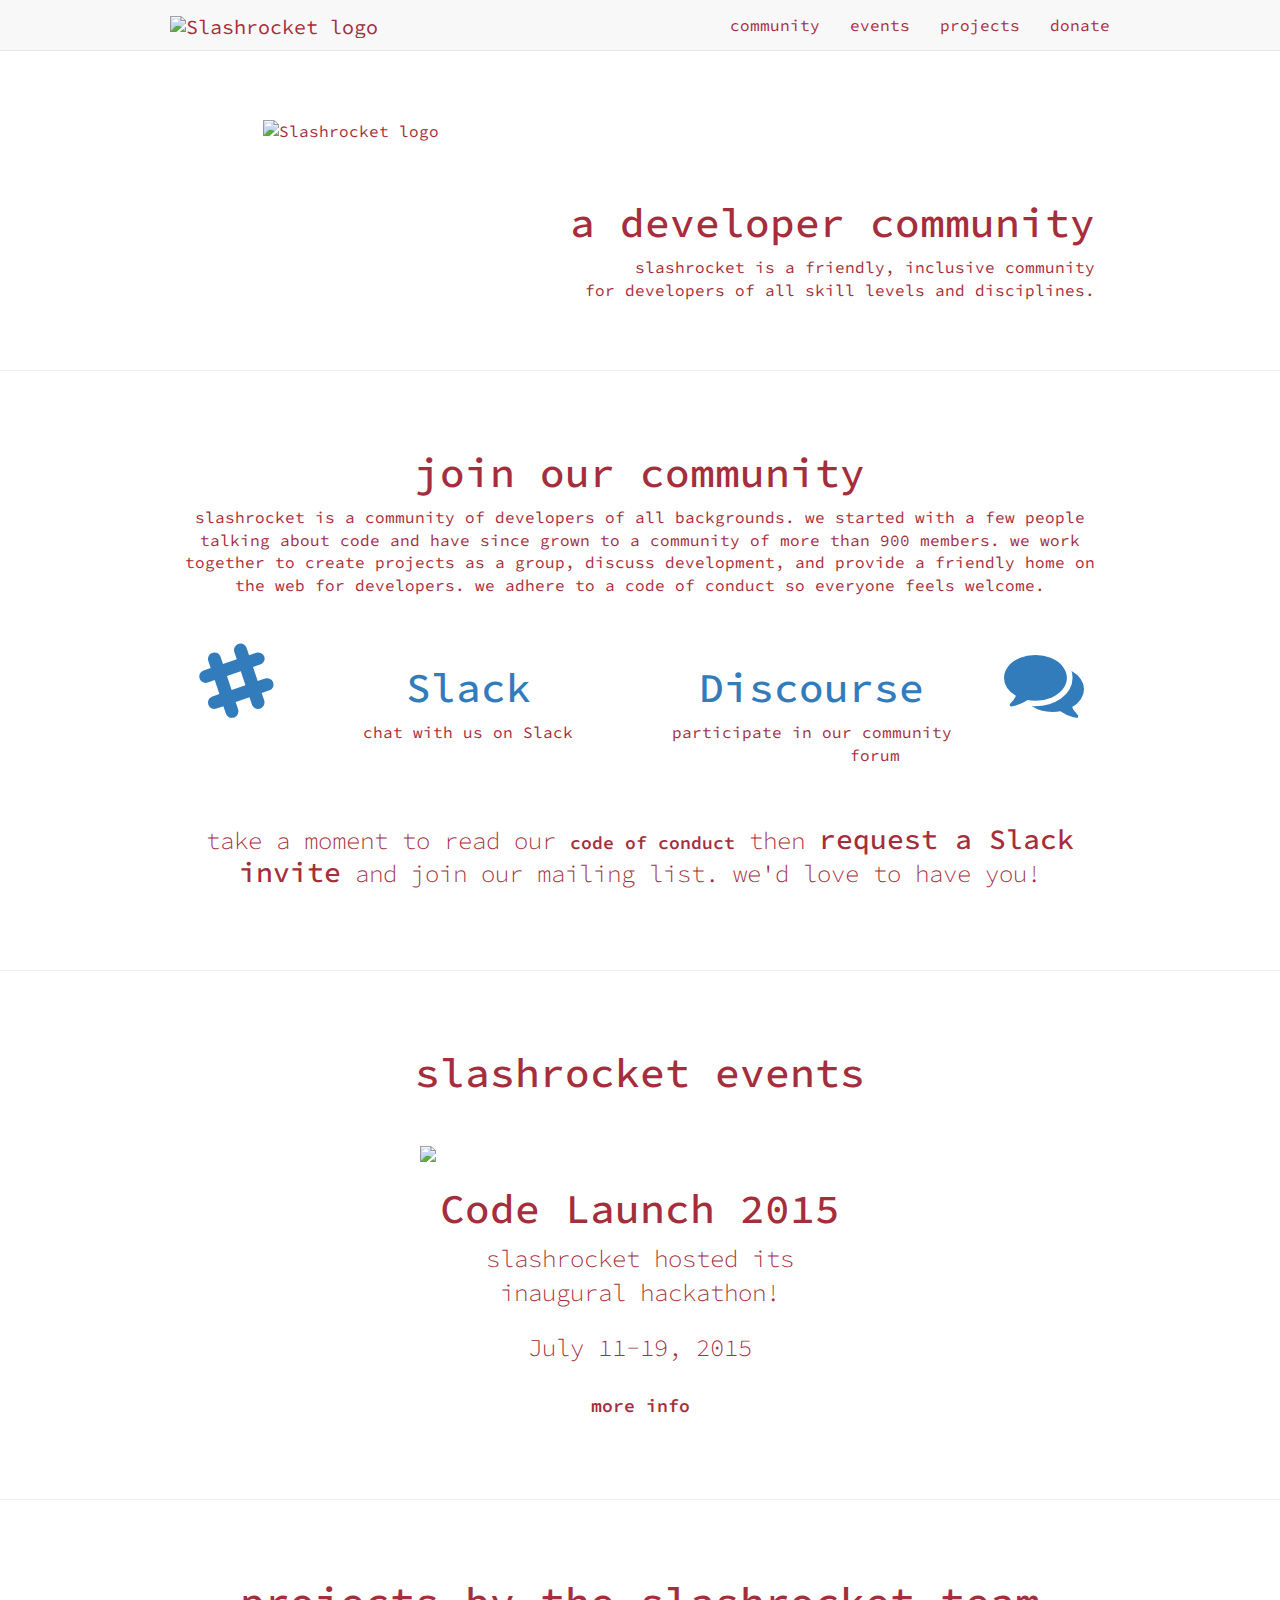
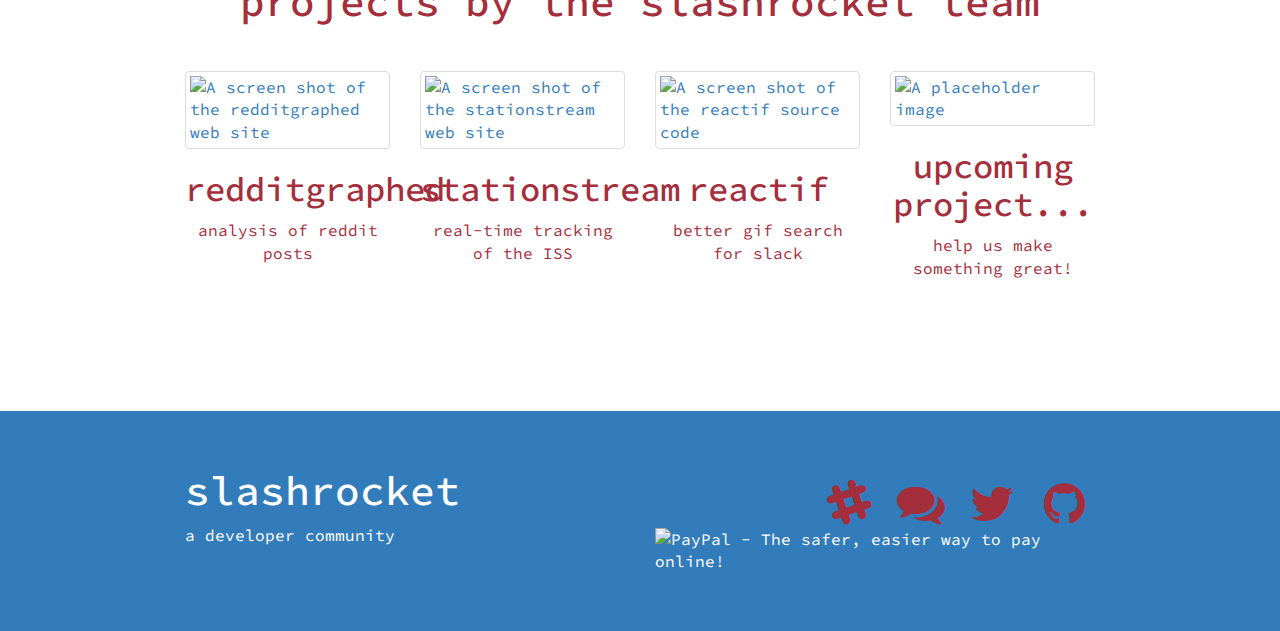
==== commit 1b5e1b24: "Merge pull request #2 from nplusp/patch-1" ====
--- a/index.html
+++ b/index.html
@@ -79,12 +79,12 @@
         <div class="row">
           <div class="col-md-6">
             <a href="https://slashrocket.slack.com/" target="_blank"><i class="fa fa-5x fa-fw fa-slack pull-left"></i></a>
-            <h1 class="text-center">Slack</h1>
+            <h1 class="text-center"><a href="https://slashrocket.slack.com/" target="_blank">Slack</a></h1>
             <p class="text-center">chat with us on Slack</p>
           </div>
           <div class="col-md-6">
             <a href="https://community.slashrocket.io/" target="_blank"><i class="fa fa-5x fa-fw fa-comments pull-right"></i></a>
-            <h1 class="text-center">Discourse</h1>
+            <h1 class="text-center"><a href="https://community.slashrocket.io/" target="_blank">Discourse</a></h1>
             <p class="text-center">participate in our community forum</p>
           </div>
         </div>
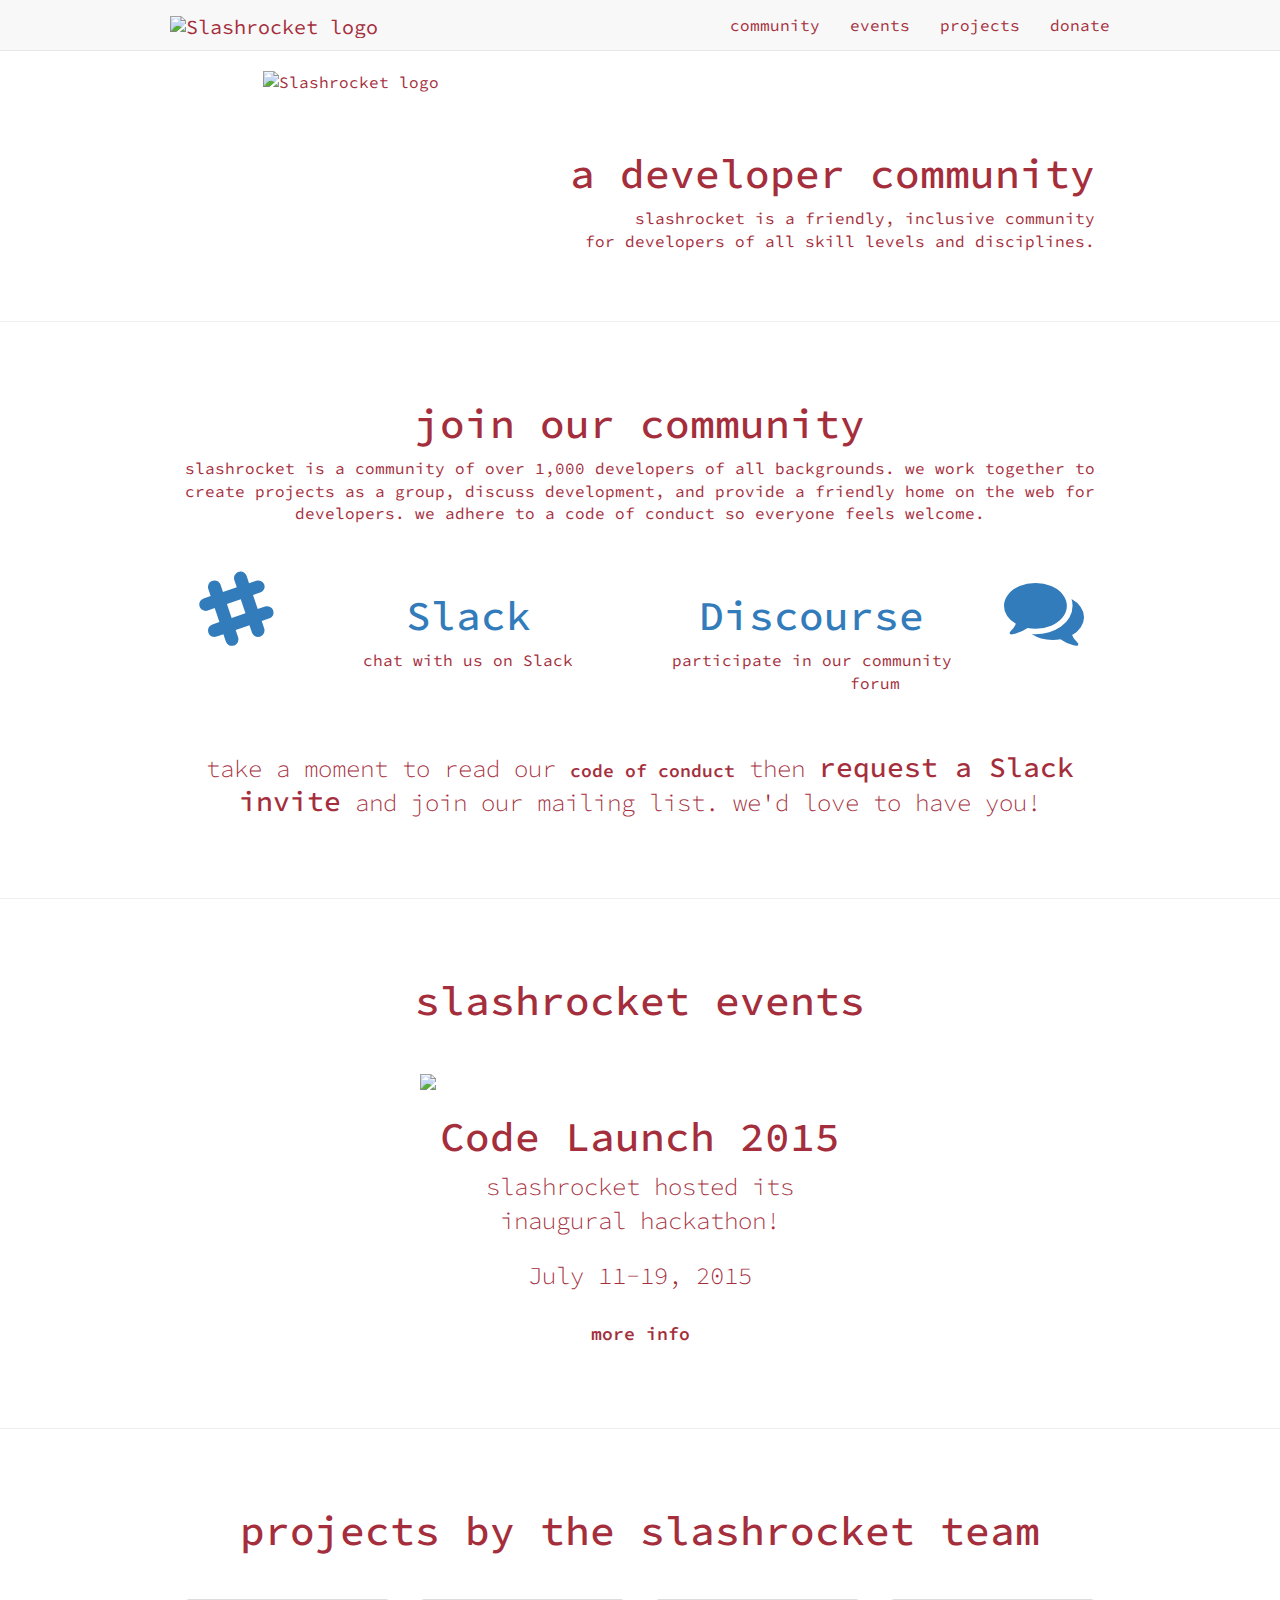
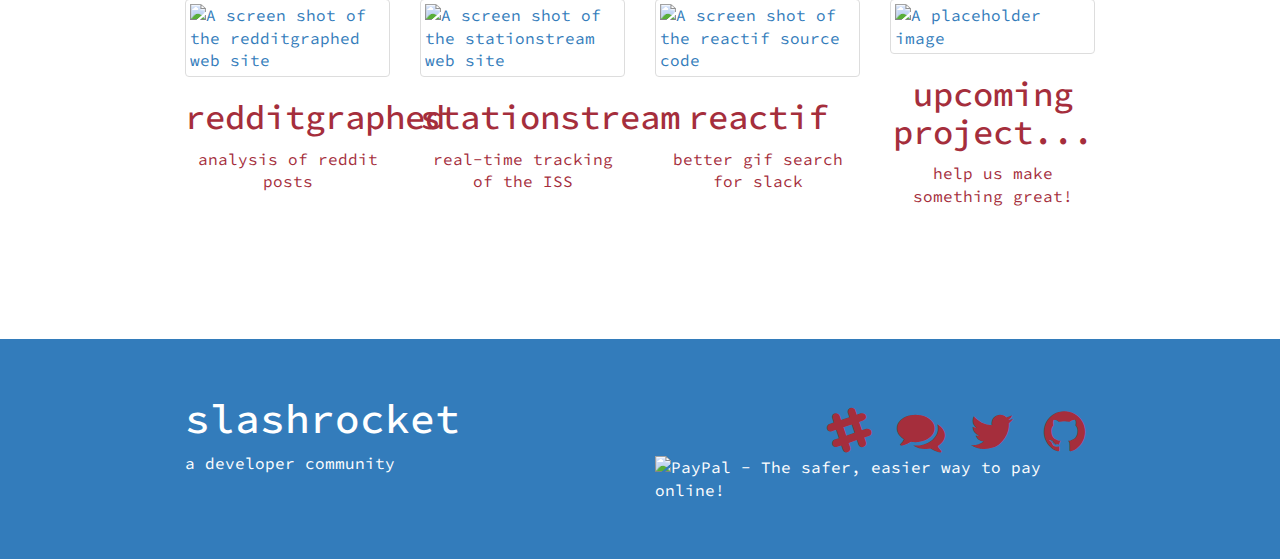
==== commit a44612e1: "add slackin badge back, edit copy" ====
--- a/index.html
+++ b/index.html
@@ -10,14 +10,6 @@
     <link href="/stylesheets/bootstrap.css" rel="stylesheet" type="text/css">
     <link href="/stylesheets/style.css" rel="stylesheet" type="text/css">
     <link href="images/slashrocketicon.png" rel="icon" type="image">
-    <script type="text/javascript">
-      (function() {
-        window.PA_SITE_ID = 2457964944098;
-        var u='//api.pleasant.io/';
-        var d=document, g=d.createElement('script'), s=d.getElementsByTagName('script')[0];
-        g.type='text/javascript'; g.async=true; g.defer=true; g.src=u+'pleasant.js'; s.parentNode.insertBefore(g,s);
-      })();
-    </script>
   </head>
   <body>
     <div class="navbar navbar-default navbar-fixed-top">
@@ -52,7 +44,7 @@
     <div class="section">
       <div class="container">
         <div class="row">
-          <div class="col-xs-12" style="height:50px;"></div>
+          <div class="col-xs-12"></div>
         </div>
         <div class="row">
           <div class="col-md-12 col-md-offset-1">
@@ -73,7 +65,8 @@
         <div class="row">
           <div class="col-md-12">
             <h1 class="text-center">join our community</h1>
-            <p class="text-center">slashrocket is a community of developers of all backgrounds. we started with a few people talking about code and have since grown to a community of more than 900 members. we work together to create projects as a group, discuss development, and provide a friendly home on the web for developers. we adhere to a code of conduct so everyone feels welcome.</p>
+            <p class="text-center">slashrocket is a community of over 1,000 developers of all backgrounds. we work together to create projects as a group, discuss development, and provide a friendly home on the web for developers. we adhere to a code of conduct so everyone feels welcome.</p>
+            <p class="text-center"><script async defer src="//join.slashrocket.io/slackin.js?large"></script></p>
           </div>
         </div>
         <div class="row">
@@ -91,9 +84,9 @@
         <div class="row">
           <div class="col-md-12">
             <p class="text-center">
-              <!-- <script async defer src="https://slashrocket-slackin.herokuapp.com/slackin.js?large"></script> -->
+              <!-- <script async defer src="https://join.slashrocket.io/slackin.js?large"></script> -->
             </p>
-            <p class="text-center lead">take a moment to read our <a href="https://slashrocket.io/CodeOfConduct" target="_blank">code of conduct</a> then <a href="https://slashrocket-slackin.herokuapp.com"><span class="h3">request a Slack invite</span></a> and join our mailing list. we'd love to have you!</p>
+            <p class="text-center lead">take a moment to read our <a href="https://slashrocket.io/CodeOfConduct" target="_blank">code of conduct</a> then <a href="https://join.slashrocket.io"><span class="h3">request a Slack invite</span></a> and join our mailing list. we'd love to have you!</p>
           </div>
         </div>
       </div>
@@ -197,4 +190,7 @@
     </footer>
   </body>
   <script type="text/javascript" src="js/smoothscroll.js"></script>
+  <script src="//static.getclicky.com/js" type="text/javascript"></script>
+  <script type="text/javascript">try{ clicky.init(100918251); }catch(e){}</script>
+  <noscript><p><img alt="Clicky" width="1" height="1" src="//in.getclicky.com/100918251ns.gif" /></p></noscript>
 </html>
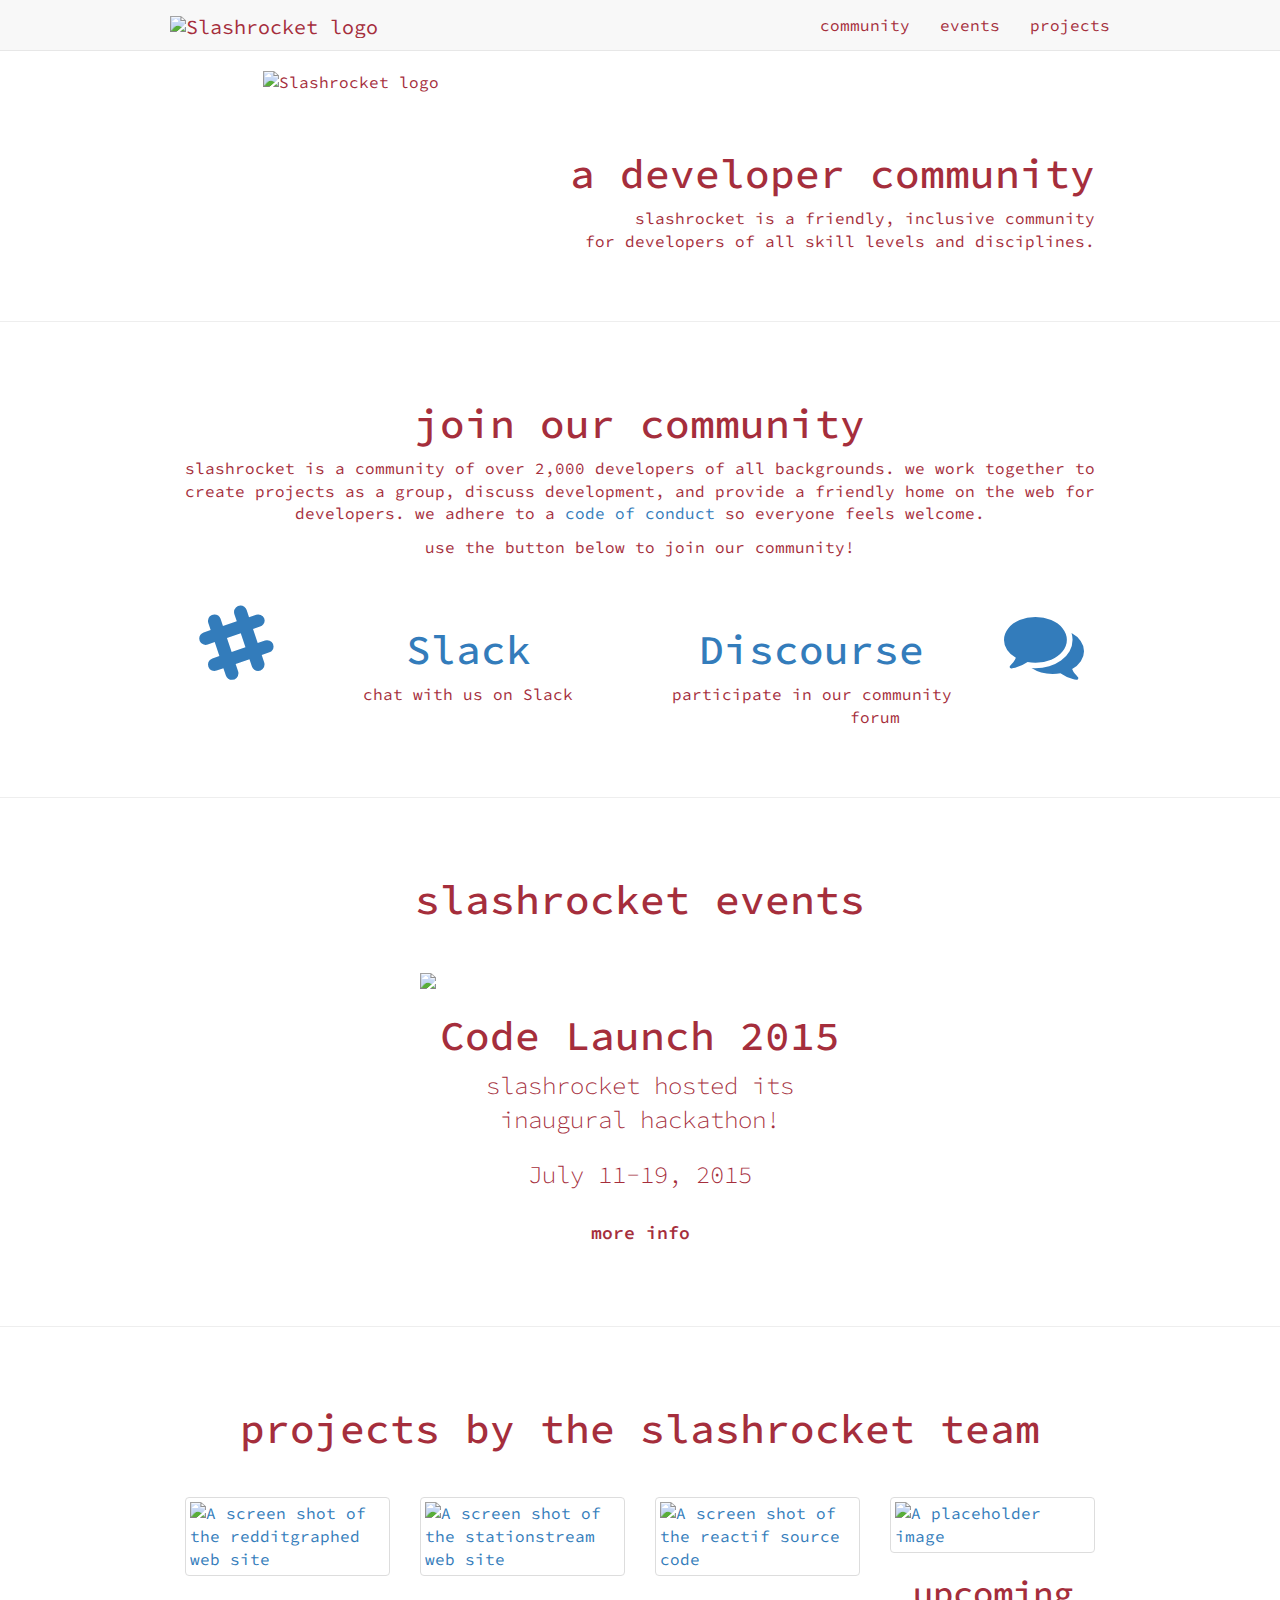
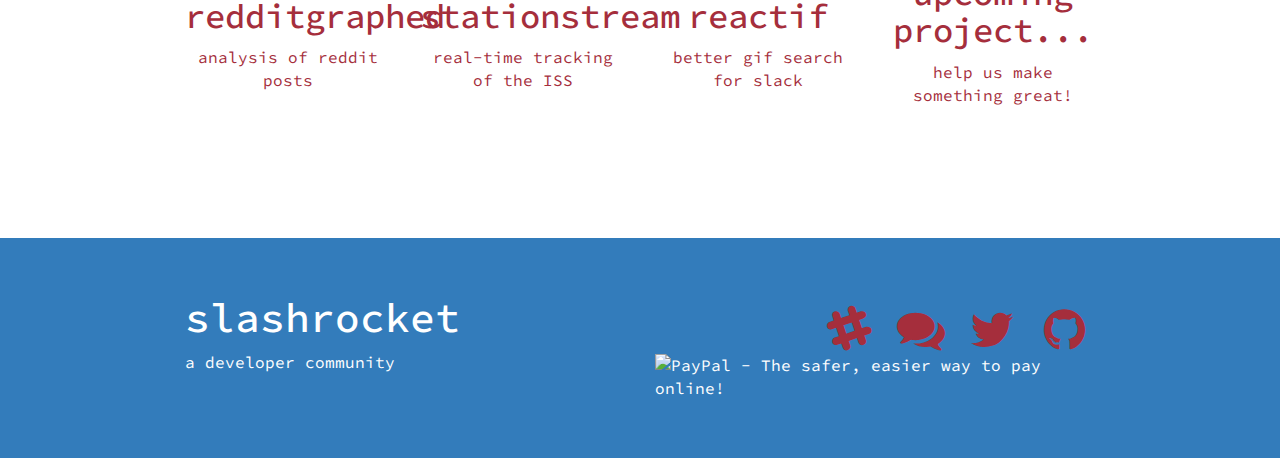
==== commit a64421cb: "two thousand!" ====
--- a/index.html
+++ b/index.html
@@ -34,9 +34,6 @@
             <li>
               <a href="#section-projects" onclick="scrollme(this) return false;">projects</a>
             </li>
-            <li>
-              <a href="#section-footer" onclick="scrollme(this) return false;">donate</a>
-            </li>
           </ul>
         </div>
       </div>
@@ -65,28 +62,21 @@
         <div class="row">
           <div class="col-md-12">
             <h1 class="text-center">join our community</h1>
-            <p class="text-center">slashrocket is a community of over 1,000 developers of all backgrounds. we work together to create projects as a group, discuss development, and provide a friendly home on the web for developers. we adhere to a code of conduct so everyone feels welcome.</p>
+            <p class="text-center">slashrocket is a community of over 2,000 developers of all backgrounds. we work together to create projects as a group, discuss development, and provide a friendly home on the web for developers. we adhere to a <a href="//slashrocket.io/CodeOfConduct">code of conduct</a> so everyone feels welcome.</p>
+            <p class="text-center">use the button below to join our community!</p>
             <p class="text-center"><script async defer src="//join.slashrocket.io/slackin.js?large"></script></p>
           </div>
         </div>
         <div class="row">
           <div class="col-md-6">
-            <a href="https://slashrocket.slack.com/" target="_blank"><i class="fa fa-5x fa-fw fa-slack pull-left"></i></a>
-            <h1 class="text-center"><a href="https://slashrocket.slack.com/" target="_blank">Slack</a></h1>
+            <a href="https://join.slashrocket.io/" target="_blank"><i class="fa fa-5x fa-fw fa-slack pull-left"></i></a>
+            <h1 class="text-center"><a href="https://join.slashrocket.io" target="_blank">Slack</a></h1>
             <p class="text-center">chat with us on Slack</p>
           </div>
           <div class="col-md-6">
             <a href="https://community.slashrocket.io/" target="_blank"><i class="fa fa-5x fa-fw fa-comments pull-right"></i></a>
             <h1 class="text-center"><a href="https://community.slashrocket.io/" target="_blank">Discourse</a></h1>
             <p class="text-center">participate in our community forum</p>
-          </div>
-        </div>
-        <div class="row">
-          <div class="col-md-12">
-            <p class="text-center">
-              <!-- <script async defer src="https://join.slashrocket.io/slackin.js?large"></script> -->
-            </p>
-            <p class="text-center lead">take a moment to read our <a href="https://slashrocket.io/CodeOfConduct" target="_blank">code of conduct</a> then <a href="https://join.slashrocket.io"><span class="h3">request a Slack invite</span></a> and join our mailing list. we'd love to have you!</p>
           </div>
         </div>
       </div>
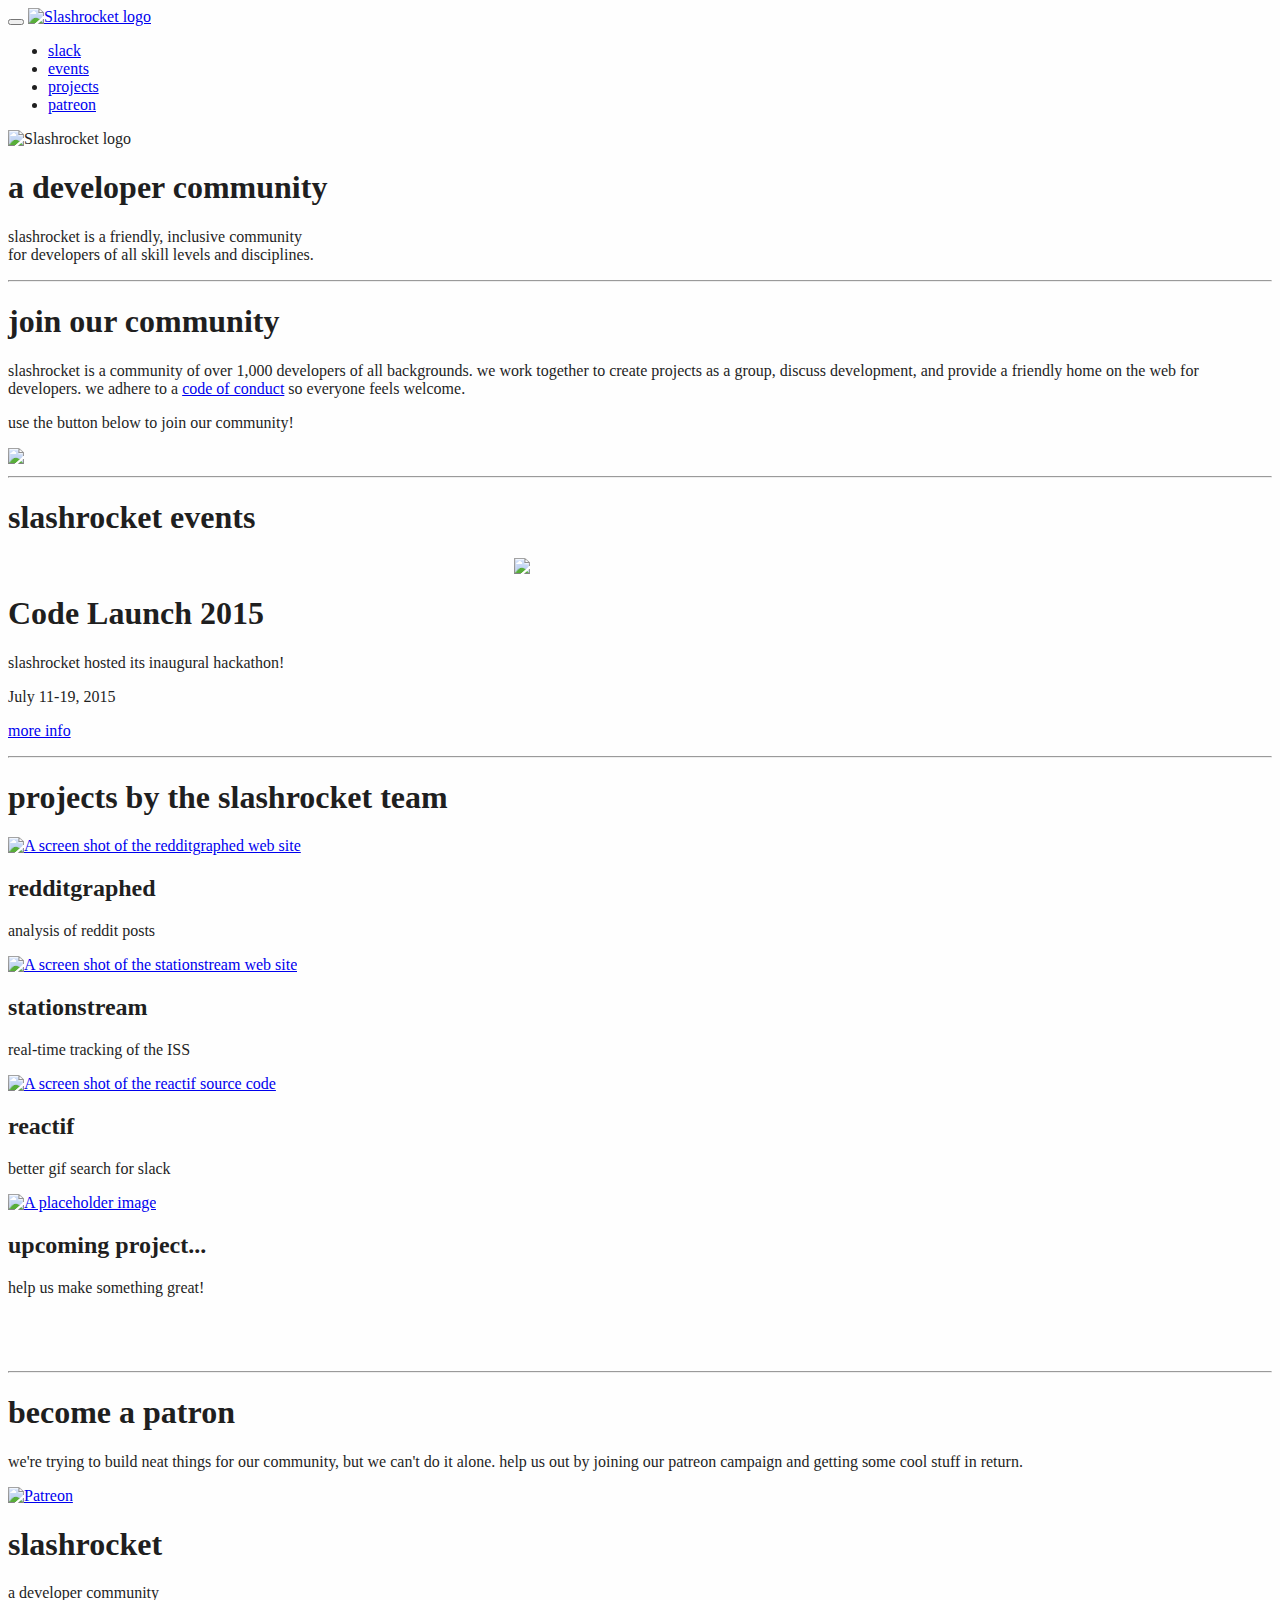
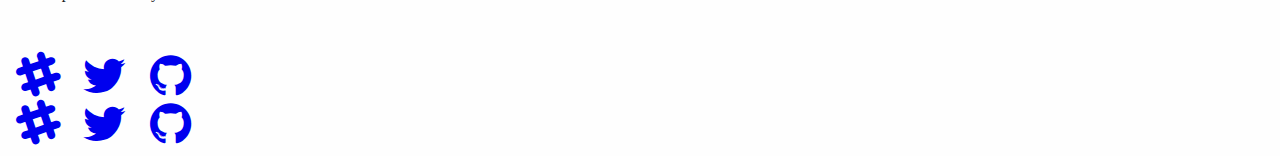
==== commit 21071c9f: "remove community link, add patreon, update slack section" ====
--- a/index.html
+++ b/index.html
@@ -26,13 +26,16 @@
         <div class="collapse navbar-collapse" id="navbar-ex-collapse">
           <ul class="nav navbar-nav navbar-right">
             <li>
-              <a href="#section-community" onclick="scrollme(this) return false;">community</a>
+              <a href="#section-slack" onclick="scrollme(this) return false;">slack</a>
             </li>
             <li>
               <a href="#section-events" onclick="scrollme(this) return false;">events</a>
             </li>
             <li>
               <a href="#section-projects" onclick="scrollme(this) return false;">projects</a>
+            </li>
+            <li>
+              <a href="#section-patreon" onclick="scrollme(this) return false;">patreon</a>
             </li>
           </ul>
         </div>
@@ -51,32 +54,25 @@
         <div class="row">
           <div class="col-md-9 col-md-offset-3">
             <h1 class="text-right">a developer community</h1>
-            <p class="text-right">slashrocket is a friendly, inclusive community<br>for developers of all skill levels and disciplines.</p>
+            <p class="text-right lead">slashrocket is a friendly, inclusive community<br>for developers of all skill levels and disciplines.</p>
           </div>
         </div>
       </div>
     </div>
     <hr>
-    <div class="section" id="section-community">
+    <div class="section" id="section-slack">
       <div class="container">
         <div class="row">
           <div class="col-md-12">
             <h1 class="text-center">join our community</h1>
-            <p class="text-center">slashrocket is a community of over 2,000 developers of all backgrounds. we work together to create projects as a group, discuss development, and provide a friendly home on the web for developers. we adhere to a <a href="//slashrocket.io/CodeOfConduct">code of conduct</a> so everyone feels welcome.</p>
-            <p class="text-center">use the button below to join our community!</p>
+            <p class="text-center lead">slashrocket is a community of over 1,000 developers of all backgrounds. we work together to create projects as a group, discuss development, and provide a friendly home on the web for developers. we adhere to a <a href="//slashrocket.io/CodeOfConduct">code of conduct</a> so everyone feels welcome.</p>
+            <p class="text-center lead">use the button below to join our community!</p>
             <p class="text-center"><script async defer src="//join.slashrocket.io/slackin.js?large"></script></p>
           </div>
         </div>
         <div class="row">
-          <div class="col-md-6">
-            <a href="https://join.slashrocket.io/" target="_blank"><i class="fa fa-5x fa-fw fa-slack pull-left"></i></a>
-            <h1 class="text-center"><a href="https://join.slashrocket.io" target="_blank">Slack</a></h1>
-            <p class="text-center">chat with us on Slack</p>
-          </div>
-          <div class="col-md-6">
-            <a href="https://community.slashrocket.io/" target="_blank"><i class="fa fa-5x fa-fw fa-comments pull-right"></i></a>
-            <h1 class="text-center"><a href="https://community.slashrocket.io/" target="_blank">Discourse</a></h1>
-            <p class="text-center">participate in our community forum</p>
+          <div class="col-md-4 col-md-offset-4">
+            <a href="https://slashrocket.slack.com"><img src="images/slack_rgb.png" class="img-responsive"></a>
           </div>
         </div>
       </div>
@@ -95,7 +91,7 @@
             <h1 class="text-center">Code Launch 2015</h1>
             <p class="text-center lead">slashrocket hosted its inaugural hackathon!</p>
             <p class="text-center lead">July 11-19, 2015</p>
-            <p class="text-center lead"><a href="https://hackathon.slashrocket.io" target="_blank">more info</a></p>
+            <p class="text-center lead"><a href="https://hackathon.slashrocket.io">more info</a></p>
           </div>
         </div>
       </div>
@@ -110,28 +106,40 @@
         </div>
         <div class="row">
           <div class="col-md-3">
-            <a href="http://redditgraphed.com/" target="_blank"><img src="/images/redditgraphed.png" class="img-responsive img-thumbnail" alt="A screen shot of the redditgraphed web site"></a>
+            <a href="http://github.com/slashrocket/redditgraphed"><img src="/images/redditgraphed.png" class="img-responsive img-thumbnail" alt="A screen shot of the redditgraphed web site"></a>
             <h2 class="text-center">redditgraphed</h2>
             <p class="text-center">analysis of reddit posts</p>
           </div>
           <div class="col-md-3">
-            <a href="https://stationstream.space/" target="_blank"><img src="/images/stationstream.png" class="img-responsive img-thumbnail" alt="A screen shot of the stationstream web site"></a>
+            <a href="https://github.com/slashrocket/stationstream"><img src="/images/stationstream.png" class="img-responsive img-thumbnail" alt="A screen shot of the stationstream web site"></a>
             <h2 class="text-center">stationstream</h2>
             <p class="text-center">real-time tracking of the ISS</p>
           </div>
           <div class="col-md-3">
-            <a href="https://github.com/slashrocket/reactif" target="_blank"><img src="/images/reactif.png" class="img-responsive img-thumbnail" alt="A screen shot of the reactif source code"></a>
+            <a href="https://github.com/slashrocket/reactif"><img src="/images/reactif.png" class="img-responsive img-thumbnail" alt="A screen shot of the reactif source code"></a>
             <h2 class="text-center">reactif</h2>
             <p class="text-center">better gif search for slack</p>
           </div>
           <div class="col-md-3">
-            <a href="https://github.com/slashrocket" target="_blank"><img src="/images/placeholder.png" class="img-responsive img-thumbnail" alt="A placeholder image"></a>
+            <a href="https://github.com/slashrocket"><img src="/images/placeholder.png" class="img-responsive img-thumbnail" alt="A placeholder image"></a>
             <h2 class="text-center">upcoming project...</h2>
             <p class="text-center">help us make something great!</p>
           </div>
         </div>
         <div class="row">
           <div class="col-xs-12" style="height:50px;"></div>
+        </div>
+      </div>
+    </div>
+    <hr>
+    <div class="section" id="section-patreon">
+      <div class="container">
+        <div class="row">
+          <h1 class="text-center">become a patron</h1>
+          <p class="text-center lead">we're trying to build neat things for our community, but we can't do it alone. help us out by joining our patreon campaign and getting some cool stuff in return.</p>
+          <div class="col-md-4 col-md-offset-4">
+            <a href="https://www.patreon.com/slashrocket"><img src="images/patreonlogoorange.png" alt="Patreon" class="img-responsive"></a>
+          </div>
         </div>
       </div>
     </div>
@@ -149,29 +157,15 @@
             <div class="row">
               <div class="col-md-12 hidden-lg hidden-md hidden-sm text-left">
                 <a href="https://slashrocket.slack.com/"><i class="fa fa-3x fa-fw fa-slack text-inverse"></i></a>
-                <a href="https://community.slashrocket.io/"><i class="fa fa-3x fa-fw fa-comments text-inverse"></i></a>
                 <a href="https://twitter.com/slashrocketio"><i class="fa fa-3x fa-fw fa-twitter text-inverse"></i></a>
                 <a href="https://github.com/slashrocket"><i class="fa fa-3x fa-fw fa-github text-inverse"></i></a>
-                <form action="https://www.paypal.com/cgi-bin/webscr" method="post" target="_top">
-                <input type="hidden" name="cmd" value="_s-xclick">
-                <input type="hidden" name="hosted_button_id" value="4KFCEHWWDH25L">
-                <input type="image" src="https://www.paypalobjects.com/en_US/i/btn/btn_donate_LG.gif" border="0" name="submit" alt="PayPal - The safer, easier way to pay online!">
-                <img alt="" border="0" src="https://www.paypalobjects.com/en_US/i/scr/pixel.gif" width="1" height="1">
-                </form>
               </div>
             </div>
             <div class="row">
               <div class="col-md-12 hidden-xs text-right" id="section-footer">
-                <a href="https://slashrocket.slack.com/" target="_blank"><i class="fa fa-3x fa-fw text-inverse fa-slack"></i></a>
-                <a href="https://community.slashrocket.io/" target="_blank"><i class="fa fa-3x fa-fw text-inverse fa-comments"></i></a>
-                <a href="https://twitter.com/slashrocketio" target="_blank"><i class="fa fa-3x fa-fw text-inverse fa-twitter"></i></a>
-                <a href="https://github.com/slashrocket" target="_blank"><i class="fa fa-3x fa-fw fa-github text-inverse"></i></a>
-                <form action="https://www.paypal.com/cgi-bin/webscr" method="post" target="_top">
-                <input type="hidden" name="cmd" value="_s-xclick">
-                <input type="hidden" name="hosted_button_id" value="4KFCEHWWDH25L">
-                <input type="image" src="https://www.paypalobjects.com/en_US/i/btn/btn_donate_LG.gif" border="0" name="submit" alt="PayPal - The safer, easier way to pay online!">
-                <img alt="" border="0" src="https://www.paypalobjects.com/en_US/i/scr/pixel.gif" width="1" height="1">
-                </form>
+                <a href="https://slashrocket.slack.com/"><i class="fa fa-3x fa-fw text-inverse fa-slack"></i></a>
+                <a href="https://twitter.com/slashrocketio"><i class="fa fa-3x fa-fw text-inverse fa-twitter"></i></a>
+                <a href="https://github.com/slashrocket"><i class="fa fa-3x fa-fw fa-github text-inverse"></i></a>
               </div>
             </div>
           </div>
--- a/stylesheets/style.css
+++ b/stylesheets/style.css
@@ -1,6758 +1,21 @@
-@import url("https://fonts.googleapis.com/css?family=Source Code Pro|Source Code Pro");
-/*!
- * Default theme for Pingendo
- * Homepage: http://pingendo.com
- * Copyright 2015 Pingendo
- * Licensed under MIT
- * Based on Bootstrap v3.3.2
-*/
-/* Add custom CSS classes here
- *
- * img {
- *   box-shadow : 0px 0px 10px black !important;
- * }
-*/
-/*! normalize.css v3.0.2 | MIT License | git.io/normalize */
-
-
-.lead > a {
-    font-family: Source Code Pro;
-    font-size: 18px;
-    line-height: 1.42857;
-    color: #A52E3C !important;
-    font-weight: 600;
-    text-align: center;
+@font-face {
+  font-family: "Proxima Nova";
+  src: url("../fonts/ProximaNova-Regular.otf");
 }
 
-
-html {
-  font-family: sans-serif;
-  -ms-text-size-adjust: 100%;
-  -webkit-text-size-adjust: 100%;
-}
 body {
-  margin: 0;
-}
-article,
-aside,
-details,
-figcaption,
-figure,
-footer,
-header,
-hgroup,
-main,
-menu,
-nav,
-section,
-summary {
-  display: block;
-}
-audio,
-canvas,
-progress,
-video {
-  display: inline-block;
-  vertical-align: baseline;
-}
-audio:not([controls]) {
-  display: none;
-  height: 0;
-}
-[hidden],
-template {
-  display: none;
-}
-a {
-  background-color: transparent;
-}
-a:active,
-a:hover {
-  outline: 0;
-}
-abbr[title] {
-  border-bottom: 1px dotted;
-}
-b,
-strong {
-  font-weight: bold;
-}
-dfn {
-  font-style: italic;
-}
-h1 {
-  font-size: 2em;
-  margin: 0.67em 0;
-}
-mark {
-  background: #ff0;
-  color: #000;
-}
-small {
-  font-size: 80%;
-}
-sub,
-sup {
-  font-size: 75%;
-  line-height: 0;
-  position: relative;
-  vertical-align: baseline;
-}
-sup {
-  top: -0.5em;
-}
-sub {
-  bottom: -0.25em;
-}
-img {
-  border: 0;
-}
-svg:not(:root) {
-  overflow: hidden;
-}
-figure {
-  margin: 1em 40px;
-}
-hr {
-  -moz-box-sizing: content-box;
-  box-sizing: content-box;
-  height: 0;
-}
-pre {
-  overflow: auto;
-}
-code,
-kbd,
-pre,
-samp {
-  font-family: monospace, monospace;
-  font-size: 1em;
-}
-button,
-input,
-optgroup,
-select,
-textarea {
-  color: inherit;
-  font: inherit;
-  margin: 0;
-}
-button {
-  overflow: visible;
-}
-button,
-select {
-  text-transform: none;
-}
-button,
-html input[type="button"],
-input[type="reset"],
-input[type="submit"] {
-  -webkit-appearance: button;
-  cursor: pointer;
-}
-button[disabled],
-html input[disabled] {
-  cursor: default;
-}
-button::-moz-focus-inner,
-input::-moz-focus-inner {
-  border: 0;
-  padding: 0;
-}
-input {
-  line-height: normal;
-}
-input[type="checkbox"],
-input[type="radio"] {
-  box-sizing: border-box;
-  padding: 0;
-}
-input[type="number"]::-webkit-inner-spin-button,
-input[type="number"]::-webkit-outer-spin-button {
-  height: auto;
-}
-input[type="search"] {
-  -webkit-appearance: textfield;
-  -moz-box-sizing: content-box;
-  -webkit-box-sizing: content-box;
-  box-sizing: content-box;
-}
-input[type="search"]::-webkit-search-cancel-button,
-input[type="search"]::-webkit-search-decoration {
-  -webkit-appearance: none;
-}
-fieldset {
-  border: 1px solid #c0c0c0;
-  margin: 0 2px;
-  padding: 0.35em 0.625em 0.75em;
-}
-legend {
-  border: 0;
-  padding: 0;
-}
-textarea {
-  overflow: auto;
-}
-optgroup {
-  font-weight: bold;
-}
-table {
-  border-collapse: collapse;
-  border-spacing: 0;
-}
-td,
-th {
-  padding: 0;
-}
-/*! Source: https://github.com/h5bp/html5-boilerplate/blob/master/src/css/main.css */
-@media print {
-  *,
-  *:before,
-  *:after {
-    background: transparent !important;
-    color: #000 !important;
-    box-shadow: none !important;
-    text-shadow: none !important;
-  }
-  a,
-  a:visited {
-    text-decoration: underline;
-  }
-  a[href]:after {
-    content: " (" attr(href) ")";
-  }
-  abbr[title]:after {
-    content: " (" attr(title) ")";
-  }
-  a[href^="#"]:after,
-  a[href^="javascript:"]:after {
-    content: "";
-  }
-  pre,
-  blockquote {
-    border: 1px solid #999;
-    page-break-inside: avoid;
-  }
-  thead {
-    display: table-header-group;
-  }
-  tr,
-  img {
-    page-break-inside: avoid;
-  }
-  img {
-    max-width: 100% !important;
-  }
-  p,
-  h2,
-  h3 {
-    orphans: 3;
-    widows: 3;
-  }
-  h2,
-  h3 {
-    page-break-after: avoid;
-  }
-  select {
-    background: #fff !important;
-  }
-  .navbar {
-    display: none;
-  }
-  .btn > .caret,
-  .dropup > .btn > .caret {
-    border-top-color: #000 !important;
-  }
-  .label {
-    border: 1px solid #000;
-  }
-  .table {
-    border-collapse: collapse !important;
-  }
-  .table td,
-  .table th {
-    background-color: #fff !important;
-  }
-  .table-bordered th,
-  .table-bordered td {
-    border: 1px solid #ddd !important;
-  }
-}
-@font-face {
-  font-family: 'Glyphicons Halflings';
-  src: url('../fonts/glyphicons-halflings-regular.eot');
-  src: url('../fonts/glyphicons-halflings-regular.eot?#iefix') format('embedded-opentype'), url('../fonts/glyphicons-halflings-regular.woff2') format('woff2'), url('../fonts/glyphicons-halflings-regular.woff') format('woff'), url('../fonts/glyphicons-halflings-regular.ttf') format('truetype'), url('../fonts/glyphicons-halflings-regular.svg#glyphicons_halflingsregular') format('svg');
-}
-.glyphicon {
-  position: relative;
-  top: 1px;
-  display: inline-block;
-  font-family: 'Glyphicons Halflings';
-  font-style: normal;
-  font-weight: normal;
-  line-height: 1;
-  -webkit-font-smoothing: antialiased;
-  -moz-osx-font-smoothing: grayscale;
-}
-.glyphicon-asterisk:before {
-  content: "\2a";
-}
-.glyphicon-plus:before {
-  content: "\2b";
-}
-.glyphicon-euro:before,
-.glyphicon-eur:before {
-  content: "\20ac";
-}
-.glyphicon-minus:before {
-  content: "\2212";
-}
-.glyphicon-cloud:before {
-  content: "\2601";
-}
-.glyphicon-envelope:before {
-  content: "\2709";
-}
-.glyphicon-pencil:before {
-  content: "\270f";
-}
-.glyphicon-glass:before {
-  content: "\e001";
-}
-.glyphicon-music:before {
-  content: "\e002";
-}
-.glyphicon-search:before {
-  content: "\e003";
-}
-.glyphicon-heart:before {
-  content: "\e005";
-}
-.glyphicon-star:before {
-  content: "\e006";
-}
-.glyphicon-star-empty:before {
-  content: "\e007";
-}
-.glyphicon-user:before {
-  content: "\e008";
-}
-.glyphicon-film:before {
-  content: "\e009";
-}
-.glyphicon-th-large:before {
-  content: "\e010";
-}
-.glyphicon-th:before {
-  content: "\e011";
-}
-.glyphicon-th-list:before {
-  content: "\e012";
-}
-.glyphicon-ok:before {
-  content: "\e013";
-}
-.glyphicon-remove:before {
-  content: "\e014";
-}
-.glyphicon-zoom-in:before {
-  content: "\e015";
-}
-.glyphicon-zoom-out:before {
-  content: "\e016";
-}
-.glyphicon-off:before {
-  content: "\e017";
-}
-.glyphicon-signal:before {
-  content: "\e018";
-}
-.glyphicon-cog:before {
-  content: "\e019";
-}
-.glyphicon-trash:before {
-  content: "\e020";
-}
-.glyphicon-home:before {
-  content: "\e021";
-}
-.glyphicon-file:before {
-  content: "\e022";
-}
-.glyphicon-time:before {
-  content: "\e023";
-}
-.glyphicon-road:before {
-  content: "\e024";
-}
-.glyphicon-download-alt:before {
-  content: "\e025";
-}
-.glyphicon-download:before {
-  content: "\e026";
-}
-.glyphicon-upload:before {
-  content: "\e027";
-}
-.glyphicon-inbox:before {
-  content: "\e028";
-}
-.glyphicon-play-circle:before {
-  content: "\e029";
-}
-.glyphicon-repeat:before {
-  content: "\e030";
-}
-.glyphicon-refresh:before {
-  content: "\e031";
-}
-.glyphicon-list-alt:before {
-  content: "\e032";
-}
-.glyphicon-lock:before {
-  content: "\e033";
-}
-.glyphicon-flag:before {
-  content: "\e034";
-}
-.glyphicon-headphones:before {
-  content: "\e035";
-}
-.glyphicon-volume-off:before {
-  content: "\e036";
-}
-.glyphicon-volume-down:before {
-  content: "\e037";
-}
-.glyphicon-volume-up:before {
-  content: "\e038";
-}
-.glyphicon-qrcode:before {
-  content: "\e039";
-}
-.glyphicon-barcode:before {
-  content: "\e040";
-}
-.glyphicon-tag:before {
-  content: "\e041";
-}
-.glyphicon-tags:before {
-  content: "\e042";
-}
-.glyphicon-book:before {
-  content: "\e043";
-}
-.glyphicon-bookmark:before {
-  content: "\e044";
-}
-.glyphicon-print:before {
-  content: "\e045";
-}
-.glyphicon-camera:before {
-  content: "\e046";
-}
-.glyphicon-font:before {
-  content: "\e047";
-}
-.glyphicon-bold:before {
-  content: "\e048";
-}
-.glyphicon-italic:before {
-  content: "\e049";
-}
-.glyphicon-text-height:before {
-  content: "\e050";
-}
-.glyphicon-text-width:before {
-  content: "\e051";
-}
-.glyphicon-align-left:before {
-  content: "\e052";
-}
-.glyphicon-align-center:before {
-  content: "\e053";
-}
-.glyphicon-align-right:before {
-  content: "\e054";
-}
-.glyphicon-align-justify:before {
-  content: "\e055";
-}
-.glyphicon-list:before {
-  content: "\e056";
-}
-.glyphicon-indent-left:before {
-  content: "\e057";
-}
-.glyphicon-indent-right:before {
-  content: "\e058";
-}
-.glyphicon-facetime-video:before {
-  content: "\e059";
-}
-.glyphicon-picture:before {
-  content: "\e060";
-}
-.glyphicon-map-marker:before {
-  content: "\e062";
-}
-.glyphicon-adjust:before {
-  content: "\e063";
-}
-.glyphicon-tint:before {
-  content: "\e064";
-}
-.glyphicon-edit:before {
-  content: "\e065";
-}
-.glyphicon-share:before {
-  content: "\e066";
-}
-.glyphicon-check:before {
-  content: "\e067";
-}
-.glyphicon-move:before {
-  content: "\e068";
-}
-.glyphicon-step-backward:before {
-  content: "\e069";
-}
-.glyphicon-fast-backward:before {
-  content: "\e070";
-}
-.glyphicon-backward:before {
-  content: "\e071";
-}
-.glyphicon-play:before {
-  content: "\e072";
-}
-.glyphicon-pause:before {
-  content: "\e073";
-}
-.glyphicon-stop:before {
-  content: "\e074";
-}
-.glyphicon-forward:before {
-  content: "\e075";
-}
-.glyphicon-fast-forward:before {
-  content: "\e076";
-}
-.glyphicon-step-forward:before {
-  content: "\e077";
-}
-.glyphicon-eject:before {
-  content: "\e078";
-}
-.glyphicon-chevron-left:before {
-  content: "\e079";
-}
-.glyphicon-chevron-right:before {
-  content: "\e080";
-}
-.glyphicon-plus-sign:before {
-  content: "\e081";
-}
-.glyphicon-minus-sign:before {
-  content: "\e082";
-}
-.glyphicon-remove-sign:before {
-  content: "\e083";
-}
-.glyphicon-ok-sign:before {
-  content: "\e084";
-}
-.glyphicon-question-sign:before {
-  content: "\e085";
-}
-.glyphicon-info-sign:before {
-  content: "\e086";
-}
-.glyphicon-screenshot:before {
-  content: "\e087";
-}
-.glyphicon-remove-circle:before {
-  content: "\e088";
-}
-.glyphicon-ok-circle:before {
-  content: "\e089";
-}
-.glyphicon-ban-circle:before {
-  content: "\e090";
-}
-.glyphicon-arrow-left:before {
-  content: "\e091";
-}
-.glyphicon-arrow-right:before {
-  content: "\e092";
-}
-.glyphicon-arrow-up:before {
-  content: "\e093";
-}
-.glyphicon-arrow-down:before {
-  content: "\e094";
-}
-.glyphicon-share-alt:before {
-  content: "\e095";
-}
-.glyphicon-resize-full:before {
-  content: "\e096";
-}
-.glyphicon-resize-small:before {
-  content: "\e097";
-}
-.glyphicon-exclamation-sign:before {
-  content: "\e101";
-}
-.glyphicon-gift:before {
-  content: "\e102";
-}
-.glyphicon-leaf:before {
-  content: "\e103";
-}
-.glyphicon-fire:before {
-  content: "\e104";
-}
-.glyphicon-eye-open:before {
-  content: "\e105";
-}
-.glyphicon-eye-close:before {
-  content: "\e106";
-}
-.glyphicon-warning-sign:before {
-  content: "\e107";
-}
-.glyphicon-plane:before {
-  content: "\e108";
-}
-.glyphicon-calendar:before {
-  content: "\e109";
-}
-.glyphicon-random:before {
-  content: "\e110";
-}
-.glyphicon-comment:before {
-  content: "\e111";
-}
-.glyphicon-magnet:before {
-  content: "\e112";
-}
-.glyphicon-chevron-up:before {
-  content: "\e113";
-}
-.glyphicon-chevron-down:before {
-  content: "\e114";
-}
-.glyphicon-retweet:before {
-  content: "\e115";
-}
-.glyphicon-shopping-cart:before {
-  content: "\e116";
-}
-.glyphicon-folder-close:before {
-  content: "\e117";
-}
-.glyphicon-folder-open:before {
-  content: "\e118";
-}
-.glyphicon-resize-vertical:before {
-  content: "\e119";
-}
-.glyphicon-resize-horizontal:before {
-  content: "\e120";
-}
-.glyphicon-hdd:before {
-  content: "\e121";
-}
-.glyphicon-bullhorn:before {
-  content: "\e122";
-}
-.glyphicon-bell:before {
-  content: "\e123";
-}
-.glyphicon-certificate:before {
-  content: "\e124";
-}
-.glyphicon-thumbs-up:before {
-  content: "\e125";
-}
-.glyphicon-thumbs-down:before {
-  content: "\e126";
-}
-.glyphicon-hand-right:before {
-  content: "\e127";
-}
-.glyphicon-hand-left:before {
-  content: "\e128";
-}
-.glyphicon-hand-up:before {
-  content: "\e129";
-}
-.glyphicon-hand-down:before {
-  content: "\e130";
-}
-.glyphicon-circle-arrow-right:before {
-  content: "\e131";
-}
-.glyphicon-circle-arrow-left:before {
-  content: "\e132";
-}
-.glyphicon-circle-arrow-up:before {
-  content: "\e133";
-}
-.glyphicon-circle-arrow-down:before {
-  content: "\e134";
-}
-.glyphicon-globe:before {
-  content: "\e135";
-}
-.glyphicon-wrench:before {
-  content: "\e136";
-}
-.glyphicon-tasks:before {
-  content: "\e137";
-}
-.glyphicon-filter:before {
-  content: "\e138";
-}
-.glyphicon-briefcase:before {
-  content: "\e139";
-}
-.glyphicon-fullscreen:before {
-  content: "\e140";
-}
-.glyphicon-dashboard:before {
-  content: "\e141";
-}
-.glyphicon-paperclip:before {
-  content: "\e142";
-}
-.glyphicon-heart-empty:before {
-  content: "\e143";
-}
-.glyphicon-link:before {
-  content: "\e144";
-}
-.glyphicon-phone:before {
-  content: "\e145";
-}
-.glyphicon-pushpin:before {
-  content: "\e146";
-}
-.glyphicon-usd:before {
-  content: "\e148";
-}
-.glyphicon-gbp:before {
-  content: "\e149";
-}
-.glyphicon-sort:before {
-  content: "\e150";
-}
-.glyphicon-sort-by-alphabet:before {
-  content: "\e151";
-}
-.glyphicon-sort-by-alphabet-alt:before {
-  content: "\e152";
-}
-.glyphicon-sort-by-order:before {
-  content: "\e153";
-}
-.glyphicon-sort-by-order-alt:before {
-  content: "\e154";
-}
-.glyphicon-sort-by-attributes:before {
-  content: "\e155";
-}
-.glyphicon-sort-by-attributes-alt:before {
-  content: "\e156";
-}
-.glyphicon-unchecked:before {
-  content: "\e157";
-}
-.glyphicon-expand:before {
-  content: "\e158";
-}
-.glyphicon-collapse-down:before {
-  content: "\e159";
-}
-.glyphicon-collapse-up:before {
-  content: "\e160";
-}
-.glyphicon-log-in:before {
-  content: "\e161";
-}
-.glyphicon-flash:before {
-  content: "\e162";
-}
-.glyphicon-log-out:before {
-  content: "\e163";
-}
-.glyphicon-new-window:before {
-  content: "\e164";
-}
-.glyphicon-record:before {
-  content: "\e165";
-}
-.glyphicon-save:before {
-  content: "\e166";
-}
-.glyphicon-open:before {
-  content: "\e167";
-}
-.glyphicon-saved:before {
-  content: "\e168";
-}
-.glyphicon-import:before {
-  content: "\e169";
-}
-.glyphicon-export:before {
-  content: "\e170";
-}
-.glyphicon-send:before {
-  content: "\e171";
-}
-.glyphicon-floppy-disk:before {
-  content: "\e172";
-}
-.glyphicon-floppy-saved:before {
-  content: "\e173";
-}
-.glyphicon-floppy-remove:before {
-  content: "\e174";
-}
-.glyphicon-floppy-save:before {
-  content: "\e175";
-}
-.glyphicon-floppy-open:before {
-  content: "\e176";
-}
-.glyphicon-credit-card:before {
-  content: "\e177";
-}
-.glyphicon-transfer:before {
-  content: "\e178";
-}
-.glyphicon-cutlery:before {
-  content: "\e179";
-}
-.glyphicon-header:before {
-  content: "\e180";
-}
-.glyphicon-compressed:before {
-  content: "\e181";
-}
-.glyphicon-earphone:before {
-  content: "\e182";
-}
-.glyphicon-phone-alt:before {
-  content: "\e183";
-}
-.glyphicon-tower:before {
-  content: "\e184";
-}
-.glyphicon-stats:before {
-  content: "\e185";
-}
-.glyphicon-sd-video:before {
-  content: "\e186";
-}
-.glyphicon-hd-video:before {
-  content: "\e187";
-}
-.glyphicon-subtitles:before {
-  content: "\e188";
-}
-.glyphicon-sound-stereo:before {
-  content: "\e189";
-}
-.glyphicon-sound-dolby:before {
-  content: "\e190";
-}
-.glyphicon-sound-5-1:before {
-  content: "\e191";
-}
-.glyphicon-sound-6-1:before {
-  content: "\e192";
-}
-.glyphicon-sound-7-1:before {
-  content: "\e193";
-}
-.glyphicon-copyright-mark:before {
-  content: "\e194";
-}
-.glyphicon-registration-mark:before {
-  content: "\e195";
-}
-.glyphicon-cloud-download:before {
-  content: "\e197";
-}
-.glyphicon-cloud-upload:before {
-  content: "\e198";
-}
-.glyphicon-tree-conifer:before {
-  content: "\e199";
-}
-.glyphicon-tree-deciduous:before {
-  content: "\e200";
-}
-.glyphicon-cd:before {
-  content: "\e201";
-}
-.glyphicon-save-file:before {
-  content: "\e202";
-}
-.glyphicon-open-file:before {
-  content: "\e203";
-}
-.glyphicon-level-up:before {
-  content: "\e204";
-}
-.glyphicon-copy:before {
-  content: "\e205";
-}
-.glyphicon-paste:before {
-  content: "\e206";
-}
-.glyphicon-alert:before {
-  content: "\e209";
-}
-.glyphicon-equalizer:before {
-  content: "\e210";
-}
-.glyphicon-king:before {
-  content: "\e211";
-}
-.glyphicon-queen:before {
-  content: "\e212";
-}
-.glyphicon-pawn:before {
-  content: "\e213";
-}
-.glyphicon-bishop:before {
-  content: "\e214";
-}
-.glyphicon-knight:before {
-  content: "\e215";
-}
-.glyphicon-baby-formula:before {
-  content: "\e216";
-}
-.glyphicon-tent:before {
-  content: "\26fa";
-}
-.glyphicon-blackboard:before {
-  content: "\e218";
-}
-.glyphicon-bed:before {
-  content: "\e219";
-}
-.glyphicon-apple:before {
-  content: "\f8ff";
-}
-.glyphicon-erase:before {
-  content: "\e221";
-}
-.glyphicon-hourglass:before {
-  content: "\231b";
-}
-.glyphicon-lamp:before {
-  content: "\e223";
-}
-.glyphicon-duplicate:before {
-  content: "\e224";
-}
-.glyphicon-piggy-bank:before {
-  content: "\e225";
-}
-.glyphicon-scissors:before {
-  content: "\e226";
-}
-.glyphicon-bitcoin:before {
-  content: "\e227";
-}
-.glyphicon-yen:before {
-  content: "\00a5";
-}
-.glyphicon-ruble:before {
-  content: "\20bd";
-}
-.glyphicon-scale:before {
-  content: "\e230";
-}
-.glyphicon-ice-lolly:before {
-  content: "\e231";
-}
-.glyphicon-ice-lolly-tasted:before {
-  content: "\e232";
-}
-.glyphicon-education:before {
-  content: "\e233";
-}
-.glyphicon-option-horizontal:before {
-  content: "\e234";
-}
-.glyphicon-option-vertical:before {
-  content: "\e235";
-}
-.glyphicon-menu-hamburger:before {
-  content: "\e236";
-}
-.glyphicon-modal-window:before {
-  content: "\e237";
-}
-.glyphicon-oil:before {
-  content: "\e238";
-}
-.glyphicon-grain:before {
-  content: "\e239";
-}
-.glyphicon-sunglasses:before {
-  content: "\e240";
-}
-.glyphicon-text-size:before {
-  content: "\e241";
-}
-.glyphicon-text-color:before {
-  content: "\e242";
-}
-.glyphicon-text-background:before {
-  content: "\e243";
-}
-.glyphicon-object-align-top:before {
-  content: "\e244";
-}
-.glyphicon-object-align-bottom:before {
-  content: "\e245";
-}
-.glyphicon-object-align-horizontal:before {
-  content: "\e246";
-}
-.glyphicon-object-align-left:before {
-  content: "\e247";
-}
-.glyphicon-object-align-vertical:before {
-  content: "\e248";
-}
-.glyphicon-object-align-right:before {
-  content: "\e249";
-}
-.glyphicon-triangle-right:before {
-  content: "\e250";
-}
-.glyphicon-triangle-left:before {
-  content: "\e251";
-}
-.glyphicon-triangle-bottom:before {
-  content: "\e252";
-}
-.glyphicon-triangle-top:before {
-  content: "\e253";
-}
-.glyphicon-console:before {
-  content: "\e254";
-}
-.glyphicon-superscript:before {
-  content: "\e255";
-}
-.glyphicon-subscript:before {
-  content: "\e256";
-}
-.glyphicon-menu-left:before {
-  content: "\e257";
-}
-.glyphicon-menu-right:before {
-  content: "\e258";
-}
-.glyphicon-menu-down:before {
-  content: "\e259";
-}
-.glyphicon-menu-up:before {
-  content: "\e260";
-}
-* {
-  -webkit-box-sizing: border-box;
-  -moz-box-sizing: border-box;
-  box-sizing: border-box;
-}
-*:before,
-*:after {
-  -webkit-box-sizing: border-box;
-  -moz-box-sizing: border-box;
-  box-sizing: border-box;
-}
-html {
-  font-size: 10px;
-  -webkit-tap-highlight-color: rgba(0, 0, 0, 0);
-}
-body {
-  font-family: Source Code Pro;
-  font-size: 16px;
-  line-height: 1.42857143;
-  color: #a52e3c;
-  background-color: #ffffff;
-}
-input,
-button,
-select,
-textarea {
-  font-family: inherit;
-  font-size: inherit;
-  line-height: inherit;
-}
-a {
-  color: #337cbb;
-  text-decoration: none;
-}
-a:hover,
-a:focus {
-  color: #23547f;
-  text-decoration: underline;
-}
-a:focus {
-  outline: thin dotted;
-  outline: 5px auto -webkit-focus-ring-color;
-  outline-offset: -2px;
-}
-figure {
-  margin: 0;
-}
-img {
-  vertical-align: middle;
-}
-.img-responsive,
-.thumbnail > img,
-.thumbnail a > img,
-.carousel-inner > .item > img,
-.carousel-inner > .item > a > img {
-  display: block;
-  max-width: 100%;
-  height: auto;
-}
-.img-rounded {
-  border-radius: 5px;
-}
-.img-thumbnail {
-  padding: 4px;
-  line-height: 1.42857143;
-  background-color: #ffffff;
-  border: 1px solid #dddddd;
-  border-radius: 4px;
-  -webkit-transition: all 0.2s ease-in-out;
-  -o-transition: all 0.2s ease-in-out;
-  transition: all 0.2s ease-in-out;
-  display: inline-block;
-  max-width: 100%;
-  height: auto;
-}
-.img-circle {
-  border-radius: 50%;
-}
-hr {
-  margin-top: 22px;
-  margin-bottom: 22px;
-  border: 0;
-  border-top: 1px solid #eeeeee;
-}
-.sr-only {
-  position: absolute;
-  width: 1px;
-  height: 1px;
-  margin: -1px;
-  padding: 0;
-  overflow: hidden;
-  clip: rect(0, 0, 0, 0);
-  border: 0;
-}
-.sr-only-focusable:active,
-.sr-only-focusable:focus {
-  position: static;
-  width: auto;
-  height: auto;
-  margin: 0;
-  overflow: visible;
-  clip: auto;
-}
-h1,
-h2,
-h3,
-h4,
-h5,
-h6,
-.h1,
-.h2,
-.h3,
-.h4,
-.h5,
-.h6 {
-  font-family: Source Code Pro;
-  font-weight: 500;
-  line-height: 1.1;
-  color: inherit;
-}
-h1 small,
-h2 small,
-h3 small,
-h4 small,
-h5 small,
-h6 small,
-.h1 small,
-.h2 small,
-.h3 small,
-.h4 small,
-.h5 small,
-.h6 small,
-h1 .small,
-h2 .small,
-h3 .small,
-h4 .small,
-h5 .small,
-h6 .small,
-.h1 .small,
-.h2 .small,
-.h3 .small,
-.h4 .small,
-.h5 .small,
-.h6 .small {
-  font-weight: normal;
-  line-height: 1;
-  color: #777777;
-}
-h1,
-.h1,
-h2,
-.h2,
-h3,
-.h3 {
-  margin-top: 22px;
-  margin-bottom: 11px;
-}
-h1 small,
-.h1 small,
-h2 small,
-.h2 small,
-h3 small,
-.h3 small,
-h1 .small,
-.h1 .small,
-h2 .small,
-.h2 .small,
-h3 .small,
-.h3 .small {
-  font-size: 65%;
-}
-h4,
-.h4,
-h5,
-.h5,
-h6,
-.h6 {
-  margin-top: 11px;
-  margin-bottom: 11px;
-}
-h4 small,
-.h4 small,
-h5 small,
-.h5 small,
-h6 small,
-.h6 small,
-h4 .small,
-.h4 .small,
-h5 .small,
-.h5 .small,
-h6 .small,
-.h6 .small {
-  font-size: 75%;
-}
-h1,
-.h1 {
-  font-size: 41px;
-}
-h2,
-.h2 {
-  font-size: 34px;
-}
-h3,
-.h3 {
-  font-size: 28px;
-}
-h4,
-.h4 {
-  font-size: 20px;
-}
-h5,
-.h5 {
+  background: #fefefe;
+  color: #1f1f1f;
+  font-family: "Proxima Nova", "Helvetica Neue", serif;
   font-size: 16px;
 }
-h6,
-.h6 {
-  font-size: 14px;
+
+.navbar {
+  background-color: #fefefe;
 }
-p {
-  margin: 0 0 11px;
+
+#launch-rocket {
+  width: 20%;
+  display: block;
+  margin: auto;
 }
-.lead {
-  margin-bottom: 22px;
-  font-size: 18px;
-  font-weight: 300;
-  line-height: 1.4;
-}
-@media (min-width: 768px) {
-  .lead {
-    font-size: 24px;
-  }
-}
-small,
-.small {
-  font-size: 87%;
-}
-mark,
-.mark {
-  background-color: #f8d9ac;
-  padding: .2em;
-}
-.text-left {
-  text-align: left;
-}
-.text-right {
-  text-align: right;
-}
-.text-center {
-  text-align: center;
-}
-.text-justify {
-  text-align: justify;
-}
-.text-nowrap {
-  white-space: nowrap;
-}
-.text-lowercase {
-  text-transform: lowercase;
-}
-.text-uppercase {
-  text-transform: uppercase;
-}
-.text-capitalize {
-  text-transform: capitalize;
-}
-.text-muted {
-  color: #777777;
-}
-.text-primary {
-  color: #337cbb;
-}
-a.text-primary:hover {
-  color: #286193;
-}
-.text-success {
-  color: #5cb85c;
-}
-a.text-success:hover {
-  color: #449d44;
-}
-.text-info {
-  color: #5bc0de;
-}
-a.text-info:hover {
-  color: #31b0d5;
-}
-.text-warning {
-  color: #f0ad4e;
-}
-a.text-warning:hover {
-  color: #ec971f;
-}
-.text-danger {
-  color: #d9534f;
-}
-a.text-danger:hover {
-  color: #c9302c;
-}
-.bg-primary {
-  color: #fff;
-  background-color: #337cbb;
-}
-a.bg-primary:hover {
-  background-color: #286193;
-}
-.bg-success {
-  background-color: #a3d7a3;
-}
-a.bg-success:hover {
-  background-color: #80c780;
-}
-.bg-info {
-  background-color: #b0e1ef;
-}
-a.bg-info:hover {
-  background-color: #85d0e7;
-}
-.bg-warning {
-  background-color: #f8d9ac;
-}
-a.bg-warning:hover {
-  background-color: #f4c37d;
-}
-.bg-danger {
-  background-color: #eba5a3;
-}
-a.bg-danger:hover {
-  background-color: #e27c79;
-}
-.page-header {
-  padding-bottom: 10px;
-  margin: 44px 0 22px;
-  border-bottom: 1px solid #eeeeee;
-}
-ul,
-ol {
-  margin-top: 0;
-  margin-bottom: 11px;
-}
-ul ul,
-ol ul,
-ul ol,
-ol ol {
-  margin-bottom: 0;
-}
-.list-unstyled {
-  padding-left: 0;
-  list-style: none;
-}
-.list-inline {
-  padding-left: 0;
-  list-style: none;
-  margin-left: -5px;
-}
-.list-inline > li {
-  display: inline-block;
-  padding-left: 5px;
-  padding-right: 5px;
-}
-dl {
-  margin-top: 0;
-  margin-bottom: 22px;
-}
-dt,
-dd {
-  line-height: 1.42857143;
-}
-dt {
-  font-weight: bold;
-}
-dd {
-  margin-left: 0;
-}
-@media (min-width: 768px) {
-  .dl-horizontal dt {
-    float: left;
-    width: 160px;
-    clear: left;
-    text-align: right;
-    overflow: hidden;
-    text-overflow: ellipsis;
-    white-space: nowrap;
-  }
-  .dl-horizontal dd {
-    margin-left: 180px;
-  }
-}
-abbr[title],
-abbr[data-original-title] {
-  cursor: help;
-  border-bottom: 1px dotted #777777;
-}
-.initialism {
-  font-size: 90%;
-  text-transform: uppercase;
-}
-blockquote {
-  padding: 11px 22px;
-  margin: 0 0 22px;
-  font-size: 20px;
-  border-left: 5px solid #eeeeee;
-}
-blockquote p:last-child,
-blockquote ul:last-child,
-blockquote ol:last-child {
-  margin-bottom: 0;
-}
-blockquote footer,
-blockquote small,
-blockquote .small {
-  display: block;
-  font-size: 80%;
-  line-height: 1.42857143;
-  color: #777777;
-}
-blockquote footer:before,
-blockquote small:before,
-blockquote .small:before {
-  content: '\2014 \00A0';
-}
-.blockquote-reverse,
-blockquote.pull-right {
-  padding-right: 15px;
-  padding-left: 0;
-  border-right: 5px solid #eeeeee;
-  border-left: 0;
-  text-align: right;
-}
-.blockquote-reverse footer:before,
-blockquote.pull-right footer:before,
-.blockquote-reverse small:before,
-blockquote.pull-right small:before,
-.blockquote-reverse .small:before,
-blockquote.pull-right .small:before {
-  content: '';
-}
-.blockquote-reverse footer:after,
-blockquote.pull-right footer:after,
-.blockquote-reverse small:after,
-blockquote.pull-right small:after,
-.blockquote-reverse .small:after,
-blockquote.pull-right .small:after {
-  content: '\00A0 \2014';
-}
-address {
-  margin-bottom: 22px;
-  font-style: normal;
-  line-height: 1.42857143;
-}
-code,
-kbd,
-pre,
-samp {
-  font-family: Menlo, Monaco, Consolas, "Courier New", monospace;
-}
-code {
-  padding: 2px 4px;
-  font-size: 90%;
-  color: #c7254e;
-  background-color: #f9f2f4;
-  border-radius: 4px;
-}
-kbd {
-  padding: 2px 4px;
-  font-size: 90%;
-  color: #ffffff;
-  background-color: #333333;
-  border-radius: 2px;
-  box-shadow: inset 0 -1px 0 rgba(0, 0, 0, 0.25);
-}
-kbd kbd {
-  padding: 0;
-  font-size: 100%;
-  font-weight: bold;
-  box-shadow: none;
-}
-pre {
-  display: block;
-  padding: 10.5px;
-  margin: 0 0 11px;
-  font-size: 15px;
-  line-height: 1.42857143;
-  word-break: break-all;
-  word-wrap: break-word;
-  color: #333333;
-  background-color: #f5f5f5;
-  border: 1px solid #cccccc;
-  border-radius: 4px;
-}
-pre code {
-  padding: 0;
-  font-size: inherit;
-  color: inherit;
-  white-space: pre-wrap;
-  background-color: transparent;
-  border-radius: 0;
-}
-.pre-scrollable {
-  max-height: 340px;
-  overflow-y: scroll;
-}
-.container {
-  margin-right: auto;
-  margin-left: auto;
-  padding-left: 15px;
-  padding-right: 15px;
-}
-@media (min-width: 768px) {
-  .container {
-    width: 750px;
-  }
-}
-@media (min-width: 992px) {
-  .container {
-    width: 970px;
-  }
-}
-@media (min-width: 1200px) {
-  .container {
-    width: 970px;
-  }
-}
-.container-fluid {
-  margin-right: auto;
-  margin-left: auto;
-  padding-left: 15px;
-  padding-right: 15px;
-}
-.row {
-  margin-left: -15px;
-  margin-right: -15px;
-}
-.col-xs-1, .col-sm-1, .col-md-1, .col-lg-1, .col-xs-2, .col-sm-2, .col-md-2, .col-lg-2, .col-xs-3, .col-sm-3, .col-md-3, .col-lg-3, .col-xs-4, .col-sm-4, .col-md-4, .col-lg-4, .col-xs-5, .col-sm-5, .col-md-5, .col-lg-5, .col-xs-6, .col-sm-6, .col-md-6, .col-lg-6, .col-xs-7, .col-sm-7, .col-md-7, .col-lg-7, .col-xs-8, .col-sm-8, .col-md-8, .col-lg-8, .col-xs-9, .col-sm-9, .col-md-9, .col-lg-9, .col-xs-10, .col-sm-10, .col-md-10, .col-lg-10, .col-xs-11, .col-sm-11, .col-md-11, .col-lg-11, .col-xs-12, .col-sm-12, .col-md-12, .col-lg-12 {
-  position: relative;
-  min-height: 1px;
-  padding-left: 15px;
-  padding-right: 15px;
-}
-.col-xs-1, .col-xs-2, .col-xs-3, .col-xs-4, .col-xs-5, .col-xs-6, .col-xs-7, .col-xs-8, .col-xs-9, .col-xs-10, .col-xs-11, .col-xs-12 {
-  float: left;
-}
-.col-xs-12 {
-  width: 100%;
-}
-.col-xs-11 {
-  width: 91.66666667%;
-}
-.col-xs-10 {
-  width: 83.33333333%;
-}
-.col-xs-9 {
-  width: 75%;
-}
-.col-xs-8 {
-  width: 66.66666667%;
-}
-.col-xs-7 {
-  width: 58.33333333%;
-}
-.col-xs-6 {
-  width: 50%;
-}
-.col-xs-5 {
-  width: 41.66666667%;
-}
-.col-xs-4 {
-  width: 33.33333333%;
-}
-.col-xs-3 {
-  width: 25%;
-}
-.col-xs-2 {
-  width: 16.66666667%;
-}
-.col-xs-1 {
-  width: 8.33333333%;
-}
-.col-xs-pull-12 {
-  right: 100%;
-}
-.col-xs-pull-11 {
-  right: 91.66666667%;
-}
-.col-xs-pull-10 {
-  right: 83.33333333%;
-}
-.col-xs-pull-9 {
-  right: 75%;
-}
-.col-xs-pull-8 {
-  right: 66.66666667%;
-}
-.col-xs-pull-7 {
-  right: 58.33333333%;
-}
-.col-xs-pull-6 {
-  right: 50%;
-}
-.col-xs-pull-5 {
-  right: 41.66666667%;
-}
-.col-xs-pull-4 {
-  right: 33.33333333%;
-}
-.col-xs-pull-3 {
-  right: 25%;
-}
-.col-xs-pull-2 {
-  right: 16.66666667%;
-}
-.col-xs-pull-1 {
-  right: 8.33333333%;
-}
-.col-xs-pull-0 {
-  right: auto;
-}
-.col-xs-push-12 {
-  left: 100%;
-}
-.col-xs-push-11 {
-  left: 91.66666667%;
-}
-.col-xs-push-10 {
-  left: 83.33333333%;
-}
-.col-xs-push-9 {
-  left: 75%;
-}
-.col-xs-push-8 {
-  left: 66.66666667%;
-}
-.col-xs-push-7 {
-  left: 58.33333333%;
-}
-.col-xs-push-6 {
-  left: 50%;
-}
-.col-xs-push-5 {
-  left: 41.66666667%;
-}
-.col-xs-push-4 {
-  left: 33.33333333%;
-}
-.col-xs-push-3 {
-  left: 25%;
-}
-.col-xs-push-2 {
-  left: 16.66666667%;
-}
-.col-xs-push-1 {
-  left: 8.33333333%;
-}
-.col-xs-push-0 {
-  left: auto;
-}
-.col-xs-offset-12 {
-  margin-left: 100%;
-}
-.col-xs-offset-11 {
-  margin-left: 91.66666667%;
-}
-.col-xs-offset-10 {
-  margin-left: 83.33333333%;
-}
-.col-xs-offset-9 {
-  margin-left: 75%;
-}
-.col-xs-offset-8 {
-  margin-left: 66.66666667%;
-}
-.col-xs-offset-7 {
-  margin-left: 58.33333333%;
-}
-.col-xs-offset-6 {
-  margin-left: 50%;
-}
-.col-xs-offset-5 {
-  margin-left: 41.66666667%;
-}
-.col-xs-offset-4 {
-  margin-left: 33.33333333%;
-}
-.col-xs-offset-3 {
-  margin-left: 25%;
-}
-.col-xs-offset-2 {
-  margin-left: 16.66666667%;
-}
-.col-xs-offset-1 {
-  margin-left: 8.33333333%;
-}
-.col-xs-offset-0 {
-  margin-left: 0%;
-}
-@media (min-width: 768px) {
-  .col-sm-1, .col-sm-2, .col-sm-3, .col-sm-4, .col-sm-5, .col-sm-6, .col-sm-7, .col-sm-8, .col-sm-9, .col-sm-10, .col-sm-11, .col-sm-12 {
-    float: left;
-  }
-  .col-sm-12 {
-    width: 100%;
-  }
-  .col-sm-11 {
-    width: 91.66666667%;
-  }
-  .col-sm-10 {
-    width: 83.33333333%;
-  }
-  .col-sm-9 {
-    width: 75%;
-  }
-  .col-sm-8 {
-    width: 66.66666667%;
-  }
-  .col-sm-7 {
-    width: 58.33333333%;
-  }
-  .col-sm-6 {
-    width: 50%;
-  }
-  .col-sm-5 {
-    width: 41.66666667%;
-  }
-  .col-sm-4 {
-    width: 33.33333333%;
-  }
-  .col-sm-3 {
-    width: 25%;
-  }
-  .col-sm-2 {
-    width: 16.66666667%;
-  }
-  .col-sm-1 {
-    width: 8.33333333%;
-  }
-  .col-sm-pull-12 {
-    right: 100%;
-  }
-  .col-sm-pull-11 {
-    right: 91.66666667%;
-  }
-  .col-sm-pull-10 {
-    right: 83.33333333%;
-  }
-  .col-sm-pull-9 {
-    right: 75%;
-  }
-  .col-sm-pull-8 {
-    right: 66.66666667%;
-  }
-  .col-sm-pull-7 {
-    right: 58.33333333%;
-  }
-  .col-sm-pull-6 {
-    right: 50%;
-  }
-  .col-sm-pull-5 {
-    right: 41.66666667%;
-  }
-  .col-sm-pull-4 {
-    right: 33.33333333%;
-  }
-  .col-sm-pull-3 {
-    right: 25%;
-  }
-  .col-sm-pull-2 {
-    right: 16.66666667%;
-  }
-  .col-sm-pull-1 {
-    right: 8.33333333%;
-  }
-  .col-sm-pull-0 {
-    right: auto;
-  }
-  .col-sm-push-12 {
-    left: 100%;
-  }
-  .col-sm-push-11 {
-    left: 91.66666667%;
-  }
-  .col-sm-push-10 {
-    left: 83.33333333%;
-  }
-  .col-sm-push-9 {
-    left: 75%;
-  }
-  .col-sm-push-8 {
-    left: 66.66666667%;
-  }
-  .col-sm-push-7 {
-    left: 58.33333333%;
-  }
-  .col-sm-push-6 {
-    left: 50%;
-  }
-  .col-sm-push-5 {
-    left: 41.66666667%;
-  }
-  .col-sm-push-4 {
-    left: 33.33333333%;
-  }
-  .col-sm-push-3 {
-    left: 25%;
-  }
-  .col-sm-push-2 {
-    left: 16.66666667%;
-  }
-  .col-sm-push-1 {
-    left: 8.33333333%;
-  }
-  .col-sm-push-0 {
-    left: auto;
-  }
-  .col-sm-offset-12 {
-    margin-left: 100%;
-  }
-  .col-sm-offset-11 {
-    margin-left: 91.66666667%;
-  }
-  .col-sm-offset-10 {
-    margin-left: 83.33333333%;
-  }
-  .col-sm-offset-9 {
-    margin-left: 75%;
-  }
-  .col-sm-offset-8 {
-    margin-left: 66.66666667%;
-  }
-  .col-sm-offset-7 {
-    margin-left: 58.33333333%;
-  }
-  .col-sm-offset-6 {
-    margin-left: 50%;
-  }
-  .col-sm-offset-5 {
-    margin-left: 41.66666667%;
-  }
-  .col-sm-offset-4 {
-    margin-left: 33.33333333%;
-  }
-  .col-sm-offset-3 {
-    margin-left: 25%;
-  }
-  .col-sm-offset-2 {
-    margin-left: 16.66666667%;
-  }
-  .col-sm-offset-1 {
-    margin-left: 8.33333333%;
-  }
-  .col-sm-offset-0 {
-    margin-left: 0%;
-  }
-}
-@media (min-width: 992px) {
-  .col-md-1, .col-md-2, .col-md-3, .col-md-4, .col-md-5, .col-md-6, .col-md-7, .col-md-8, .col-md-9, .col-md-10, .col-md-11, .col-md-12 {
-    float: left;
-  }
-  .col-md-12 {
-    width: 100%;
-  }
-  .col-md-11 {
-    width: 91.66666667%;
-  }
-  .col-md-10 {
-    width: 83.33333333%;
-  }
-  .col-md-9 {
-    width: 75%;
-  }
-  .col-md-8 {
-    width: 66.66666667%;
-  }
-  .col-md-7 {
-    width: 58.33333333%;
-  }
-  .col-md-6 {
-    width: 50%;
-  }
-  .col-md-5 {
-    width: 41.66666667%;
-  }
-  .col-md-4 {
-    width: 33.33333333%;
-  }
-  .col-md-3 {
-    width: 25%;
-  }
-  .col-md-2 {
-    width: 16.66666667%;
-  }
-  .col-md-1 {
-    width: 8.33333333%;
-  }
-  .col-md-pull-12 {
-    right: 100%;
-  }
-  .col-md-pull-11 {
-    right: 91.66666667%;
-  }
-  .col-md-pull-10 {
-    right: 83.33333333%;
-  }
-  .col-md-pull-9 {
-    right: 75%;
-  }
-  .col-md-pull-8 {
-    right: 66.66666667%;
-  }
-  .col-md-pull-7 {
-    right: 58.33333333%;
-  }
-  .col-md-pull-6 {
-    right: 50%;
-  }
-  .col-md-pull-5 {
-    right: 41.66666667%;
-  }
-  .col-md-pull-4 {
-    right: 33.33333333%;
-  }
-  .col-md-pull-3 {
-    right: 25%;
-  }
-  .col-md-pull-2 {
-    right: 16.66666667%;
-  }
-  .col-md-pull-1 {
-    right: 8.33333333%;
-  }
-  .col-md-pull-0 {
-    right: auto;
-  }
-  .col-md-push-12 {
-    left: 100%;
-  }
-  .col-md-push-11 {
-    left: 91.66666667%;
-  }
-  .col-md-push-10 {
-    left: 83.33333333%;
-  }
-  .col-md-push-9 {
-    left: 75%;
-  }
-  .col-md-push-8 {
-    left: 66.66666667%;
-  }
-  .col-md-push-7 {
-    left: 58.33333333%;
-  }
-  .col-md-push-6 {
-    left: 50%;
-  }
-  .col-md-push-5 {
-    left: 41.66666667%;
-  }
-  .col-md-push-4 {
-    left: 33.33333333%;
-  }
-  .col-md-push-3 {
-    left: 25%;
-  }
-  .col-md-push-2 {
-    left: 16.66666667%;
-  }
-  .col-md-push-1 {
-    left: 8.33333333%;
-  }
-  .col-md-push-0 {
-    left: auto;
-  }
-  .col-md-offset-12 {
-    margin-left: 100%;
-  }
-  .col-md-offset-11 {
-    margin-left: 91.66666667%;
-  }
-  .col-md-offset-10 {
-    margin-left: 83.33333333%;
-  }
-  .col-md-offset-9 {
-    margin-left: 75%;
-  }
-  .col-md-offset-8 {
-    margin-left: 66.66666667%;
-  }
-  .col-md-offset-7 {
-    margin-left: 58.33333333%;
-  }
-  .col-md-offset-6 {
-    margin-left: 50%;
-  }
-  .col-md-offset-5 {
-    margin-left: 41.66666667%;
-  }
-  .col-md-offset-4 {
-    margin-left: 33.33333333%;
-  }
-  .col-md-offset-3 {
-    margin-left: 25%;
-  }
-  .col-md-offset-2 {
-    margin-left: 16.66666667%;
-  }
-  .col-md-offset-1 {
-    margin-left: 8.33333333%;
-  }
-  .col-md-offset-0 {
-    margin-left: 0%;
-  }
-}
-@media (min-width: 1200px) {
-  .col-lg-1, .col-lg-2, .col-lg-3, .col-lg-4, .col-lg-5, .col-lg-6, .col-lg-7, .col-lg-8, .col-lg-9, .col-lg-10, .col-lg-11, .col-lg-12 {
-    float: left;
-  }
-  .col-lg-12 {
-    width: 100%;
-  }
-  .col-lg-11 {
-    width: 91.66666667%;
-  }
-  .col-lg-10 {
-    width: 83.33333333%;
-  }
-  .col-lg-9 {
-    width: 75%;
-  }
-  .col-lg-8 {
-    width: 66.66666667%;
-  }
-  .col-lg-7 {
-    width: 58.33333333%;
-  }
-  .col-lg-6 {
-    width: 50%;
-  }
-  .col-lg-5 {
-    width: 41.66666667%;
-  }
-  .col-lg-4 {
-    width: 33.33333333%;
-  }
-  .col-lg-3 {
-    width: 25%;
-  }
-  .col-lg-2 {
-    width: 16.66666667%;
-  }
-  .col-lg-1 {
-    width: 8.33333333%;
-  }
-  .col-lg-pull-12 {
-    right: 100%;
-  }
-  .col-lg-pull-11 {
-    right: 91.66666667%;
-  }
-  .col-lg-pull-10 {
-    right: 83.33333333%;
-  }
-  .col-lg-pull-9 {
-    right: 75%;
-  }
-  .col-lg-pull-8 {
-    right: 66.66666667%;
-  }
-  .col-lg-pull-7 {
-    right: 58.33333333%;
-  }
-  .col-lg-pull-6 {
-    right: 50%;
-  }
-  .col-lg-pull-5 {
-    right: 41.66666667%;
-  }
-  .col-lg-pull-4 {
-    right: 33.33333333%;
-  }
-  .col-lg-pull-3 {
-    right: 25%;
-  }
-  .col-lg-pull-2 {
-    right: 16.66666667%;
-  }
-  .col-lg-pull-1 {
-    right: 8.33333333%;
-  }
-  .col-lg-pull-0 {
-    right: auto;
-  }
-  .col-lg-push-12 {
-    left: 100%;
-  }
-  .col-lg-push-11 {
-    left: 91.66666667%;
-  }
-  .col-lg-push-10 {
-    left: 83.33333333%;
-  }
-  .col-lg-push-9 {
-    left: 75%;
-  }
-  .col-lg-push-8 {
-    left: 66.66666667%;
-  }
-  .col-lg-push-7 {
-    left: 58.33333333%;
-  }
-  .col-lg-push-6 {
-    left: 50%;
-  }
-  .col-lg-push-5 {
-    left: 41.66666667%;
-  }
-  .col-lg-push-4 {
-    left: 33.33333333%;
-  }
-  .col-lg-push-3 {
-    left: 25%;
-  }
-  .col-lg-push-2 {
-    left: 16.66666667%;
-  }
-  .col-lg-push-1 {
-    left: 8.33333333%;
-  }
-  .col-lg-push-0 {
-    left: auto;
-  }
-  .col-lg-offset-12 {
-    margin-left: 100%;
-  }
-  .col-lg-offset-11 {
-    margin-left: 91.66666667%;
-  }
-  .col-lg-offset-10 {
-    margin-left: 83.33333333%;
-  }
-  .col-lg-offset-9 {
-    margin-left: 75%;
-  }
-  .col-lg-offset-8 {
-    margin-left: 66.66666667%;
-  }
-  .col-lg-offset-7 {
-    margin-left: 58.33333333%;
-  }
-  .col-lg-offset-6 {
-    margin-left: 50%;
-  }
-  .col-lg-offset-5 {
-    margin-left: 41.66666667%;
-  }
-  .col-lg-offset-4 {
-    margin-left: 33.33333333%;
-  }
-  .col-lg-offset-3 {
-    margin-left: 25%;
-  }
-  .col-lg-offset-2 {
-    margin-left: 16.66666667%;
-  }
-  .col-lg-offset-1 {
-    margin-left: 8.33333333%;
-  }
-  .col-lg-offset-0 {
-    margin-left: 0%;
-  }
-}
-table {
-  background-color: transparent;
-}
-caption {
-  padding-top: 8px;
-  padding-bottom: 8px;
-  color: #777777;
-  text-align: left;
-}
-th {
-  text-align: left;
-}
-.table {
-  width: 100%;
-  max-width: 100%;
-  margin-bottom: 22px;
-}
-.table > thead > tr > th,
-.table > tbody > tr > th,
-.table > tfoot > tr > th,
-.table > thead > tr > td,
-.table > tbody > tr > td,
-.table > tfoot > tr > td {
-  padding: 8px;
-  line-height: 1.42857143;
-  vertical-align: top;
-  border-top: 1px solid #dddddd;
-}
-.table > thead > tr > th {
-  vertical-align: bottom;
-  border-bottom: 2px solid #dddddd;
-}
-.table > caption + thead > tr:first-child > th,
-.table > colgroup + thead > tr:first-child > th,
-.table > thead:first-child > tr:first-child > th,
-.table > caption + thead > tr:first-child > td,
-.table > colgroup + thead > tr:first-child > td,
-.table > thead:first-child > tr:first-child > td {
-  border-top: 0;
-}
-.table > tbody + tbody {
-  border-top: 2px solid #dddddd;
-}
-.table .table {
-  background-color: #ffffff;
-}
-.table-condensed > thead > tr > th,
-.table-condensed > tbody > tr > th,
-.table-condensed > tfoot > tr > th,
-.table-condensed > thead > tr > td,
-.table-condensed > tbody > tr > td,
-.table-condensed > tfoot > tr > td {
-  padding: 5px;
-}
-.table-bordered {
-  border: 1px solid #dddddd;
-}
-.table-bordered > thead > tr > th,
-.table-bordered > tbody > tr > th,
-.table-bordered > tfoot > tr > th,
-.table-bordered > thead > tr > td,
-.table-bordered > tbody > tr > td,
-.table-bordered > tfoot > tr > td {
-  border: 1px solid #dddddd;
-}
-.table-bordered > thead > tr > th,
-.table-bordered > thead > tr > td {
-  border-bottom-width: 2px;
-}
-.table-striped > tbody > tr:nth-of-type(odd) {
-  background-color: #f9f9f9;
-}
-.table-hover > tbody > tr:hover {
-  background-color: #f5f5f5;
-}
-table col[class*="col-"] {
-  position: static;
-  float: none;
-  display: table-column;
-}
-table td[class*="col-"],
-table th[class*="col-"] {
-  position: static;
-  float: none;
-  display: table-cell;
-}
-.table > thead > tr > td.active,
-.table > tbody > tr > td.active,
-.table > tfoot > tr > td.active,
-.table > thead > tr > th.active,
-.table > tbody > tr > th.active,
-.table > tfoot > tr > th.active,
-.table > thead > tr.active > td,
-.table > tbody > tr.active > td,
-.table > tfoot > tr.active > td,
-.table > thead > tr.active > th,
-.table > tbody > tr.active > th,
-.table > tfoot > tr.active > th {
-  background-color: #f5f5f5;
-}
-.table-hover > tbody > tr > td.active:hover,
-.table-hover > tbody > tr > th.active:hover,
-.table-hover > tbody > tr.active:hover > td,
-.table-hover > tbody > tr:hover > .active,
-.table-hover > tbody > tr.active:hover > th {
-  background-color: #e8e8e8;
-}
-.table > thead > tr > td.success,
-.table > tbody > tr > td.success,
-.table > tfoot > tr > td.success,
-.table > thead > tr > th.success,
-.table > tbody > tr > th.success,
-.table > tfoot > tr > th.success,
-.table > thead > tr.success > td,
-.table > tbody > tr.success > td,
-.table > tfoot > tr.success > td,
-.table > thead > tr.success > th,
-.table > tbody > tr.success > th,
-.table > tfoot > tr.success > th {
-  background-color: #a3d7a3;
-}
-.table-hover > tbody > tr > td.success:hover,
-.table-hover > tbody > tr > th.success:hover,
-.table-hover > tbody > tr.success:hover > td,
-.table-hover > tbody > tr:hover > .success,
-.table-hover > tbody > tr.success:hover > th {
-  background-color: #91cf91;
-}
-.table > thead > tr > td.info,
-.table > tbody > tr > td.info,
-.table > tfoot > tr > td.info,
-.table > thead > tr > th.info,
-.table > tbody > tr > th.info,
-.table > tfoot > tr > th.info,
-.table > thead > tr.info > td,
-.table > tbody > tr.info > td,
-.table > tfoot > tr.info > td,
-.table > thead > tr.info > th,
-.table > tbody > tr.info > th,
-.table > tfoot > tr.info > th {
-  background-color: #b0e1ef;
-}
-.table-hover > tbody > tr > td.info:hover,
-.table-hover > tbody > tr > th.info:hover,
-.table-hover > tbody > tr.info:hover > td,
-.table-hover > tbody > tr:hover > .info,
-.table-hover > tbody > tr.info:hover > th {
-  background-color: #9bd8eb;
-}
-.table > thead > tr > td.warning,
-.table > tbody > tr > td.warning,
-.table > tfoot > tr > td.warning,
-.table > thead > tr > th.warning,
-.table > tbody > tr > th.warning,
-.table > tfoot > tr > th.warning,
-.table > thead > tr.warning > td,
-.table > tbody > tr.warning > td,
-.table > tfoot > tr.warning > td,
-.table > thead > tr.warning > th,
-.table > tbody > tr.warning > th,
-.table > tfoot > tr.warning > th {
-  background-color: #f8d9ac;
-}
-.table-hover > tbody > tr > td.warning:hover,
-.table-hover > tbody > tr > th.warning:hover,
-.table-hover > tbody > tr.warning:hover > td,
-.table-hover > tbody > tr:hover > .warning,
-.table-hover > tbody > tr.warning:hover > th {
-  background-color: #f6ce95;
-}
-.table > thead > tr > td.danger,
-.table > tbody > tr > td.danger,
-.table > tfoot > tr > td.danger,
-.table > thead > tr > th.danger,
-.table > tbody > tr > th.danger,
-.table > tfoot > tr > th.danger,
-.table > thead > tr.danger > td,
-.table > tbody > tr.danger > td,
-.table > tfoot > tr.danger > td,
-.table > thead > tr.danger > th,
-.table > tbody > tr.danger > th,
-.table > tfoot > tr.danger > th {
-  background-color: #eba5a3;
-}
-.table-hover > tbody > tr > td.danger:hover,
-.table-hover > tbody > tr > th.danger:hover,
-.table-hover > tbody > tr.danger:hover > td,
-.table-hover > tbody > tr:hover > .danger,
-.table-hover > tbody > tr.danger:hover > th {
-  background-color: #e7908e;
-}
-.table-responsive {
-  overflow-x: auto;
-  min-height: 0.01%;
-}
-@media screen and (max-width: 767px) {
-  .table-responsive {
-    width: 100%;
-    margin-bottom: 16.5px;
-    overflow-y: hidden;
-    -ms-overflow-style: -ms-autohiding-scrollbar;
-    border: 1px solid #dddddd;
-  }
-  .table-responsive > .table {
-    margin-bottom: 0;
-  }
-  .table-responsive > .table > thead > tr > th,
-  .table-responsive > .table > tbody > tr > th,
-  .table-responsive > .table > tfoot > tr > th,
-  .table-responsive > .table > thead > tr > td,
-  .table-responsive > .table > tbody > tr > td,
-  .table-responsive > .table > tfoot > tr > td {
-    white-space: nowrap;
-  }
-  .table-responsive > .table-bordered {
-    border: 0;
-  }
-  .table-responsive > .table-bordered > thead > tr > th:first-child,
-  .table-responsive > .table-bordered > tbody > tr > th:first-child,
-  .table-responsive > .table-bordered > tfoot > tr > th:first-child,
-  .table-responsive > .table-bordered > thead > tr > td:first-child,
-  .table-responsive > .table-bordered > tbody > tr > td:first-child,
-  .table-responsive > .table-bordered > tfoot > tr > td:first-child {
-    border-left: 0;
-  }
-  .table-responsive > .table-bordered > thead > tr > th:last-child,
-  .table-responsive > .table-bordered > tbody > tr > th:last-child,
-  .table-responsive > .table-bordered > tfoot > tr > th:last-child,
-  .table-responsive > .table-bordered > thead > tr > td:last-child,
-  .table-responsive > .table-bordered > tbody > tr > td:last-child,
-  .table-responsive > .table-bordered > tfoot > tr > td:last-child {
-    border-right: 0;
-  }
-  .table-responsive > .table-bordered > tbody > tr:last-child > th,
-  .table-responsive > .table-bordered > tfoot > tr:last-child > th,
-  .table-responsive > .table-bordered > tbody > tr:last-child > td,
-  .table-responsive > .table-bordered > tfoot > tr:last-child > td {
-    border-bottom: 0;
-  }
-}
-fieldset {
-  padding: 0;
-  margin: 0;
-  border: 0;
-  min-width: 0;
-}
-legend {
-  display: block;
-  width: 100%;
-  padding: 0;
-  margin-bottom: 22px;
-  font-size: 24px;
-  line-height: inherit;
-  color: #333333;
-  border: 0;
-  border-bottom: 1px solid #e5e5e5;
-}
-label {
-  display: inline-block;
-  max-width: 100%;
-  margin-bottom: 5px;
-  font-weight: bold;
-}
-input[type="search"] {
-  -webkit-box-sizing: border-box;
-  -moz-box-sizing: border-box;
-  box-sizing: border-box;
-}
-input[type="radio"],
-input[type="checkbox"] {
-  margin: 4px 0 0;
-  margin-top: 1px \9;
-  line-height: normal;
-}
-input[type="file"] {
-  display: block;
-}
-input[type="range"] {
-  display: block;
-  width: 100%;
-}
-select[multiple],
-select[size] {
-  height: auto;
-}
-input[type="file"]:focus,
-input[type="radio"]:focus,
-input[type="checkbox"]:focus {
-  outline: thin dotted;
-  outline: 5px auto -webkit-focus-ring-color;
-  outline-offset: -2px;
-}
-output {
-  display: block;
-  padding-top: 7px;
-  font-size: 16px;
-  line-height: 1.42857143;
-  color: #555555;
-}
-.form-control {
-  display: block;
-  width: 100%;
-  height: 36px;
-  padding: 6px 12px;
-  font-size: 16px;
-  line-height: 1.42857143;
-  color: #555555;
-  background-color: #ffffff;
-  background-image: none;
-  border: 1px solid #cccccc;
-  border-radius: 4px;
-  -webkit-box-shadow: inset 0 1px 1px rgba(0, 0, 0, 0.075);
-  box-shadow: inset 0 1px 1px rgba(0, 0, 0, 0.075);
-  -webkit-transition: border-color ease-in-out .15s, box-shadow ease-in-out .15s;
-  -o-transition: border-color ease-in-out .15s, box-shadow ease-in-out .15s;
-  transition: border-color ease-in-out .15s, box-shadow ease-in-out .15s;
-}
-.form-control:focus {
-  border-color: #66afe9;
-  outline: 0;
-  -webkit-box-shadow: inset 0 1px 1px rgba(0,0,0,.075), 0 0 8px rgba(102, 175, 233, 0.6);
-  box-shadow: inset 0 1px 1px rgba(0,0,0,.075), 0 0 8px rgba(102, 175, 233, 0.6);
-}
-.form-control::-moz-placeholder {
-  color: #999999;
-  opacity: 1;
-}
-.form-control:-ms-input-placeholder {
-  color: #999999;
-}
-.form-control::-webkit-input-placeholder {
-  color: #999999;
-}
-.form-control[disabled],
-.form-control[readonly],
-fieldset[disabled] .form-control {
-  cursor: not-allowed;
-  background-color: #eeeeee;
-  opacity: 1;
-}
-textarea.form-control {
-  height: auto;
-}
-input[type="search"] {
-  -webkit-appearance: none;
-}
-@media screen and (-webkit-min-device-pixel-ratio: 0) {
-  input[type="date"],
-  input[type="time"],
-  input[type="datetime-local"],
-  input[type="month"] {
-    line-height: 36px;
-  }
-  input[type="date"].input-sm,
-  input[type="time"].input-sm,
-  input[type="datetime-local"].input-sm,
-  input[type="month"].input-sm,
-  .input-group-sm input[type="date"],
-  .input-group-sm input[type="time"],
-  .input-group-sm input[type="datetime-local"],
-  .input-group-sm input[type="month"] {
-    line-height: 33px;
-  }
-  input[type="date"].input-lg,
-  input[type="time"].input-lg,
-  input[type="datetime-local"].input-lg,
-  input[type="month"].input-lg,
-  .input-group-lg input[type="date"],
-  .input-group-lg input[type="time"],
-  .input-group-lg input[type="datetime-local"],
-  .input-group-lg input[type="month"] {
-    line-height: 49px;
-  }
-}
-.form-group {
-  margin-bottom: 15px;
-}
-.radio,
-.checkbox {
-  position: relative;
-  display: block;
-  margin-top: 10px;
-  margin-bottom: 10px;
-}
-.radio label,
-.checkbox label {
-  min-height: 22px;
-  padding-left: 20px;
-  margin-bottom: 0;
-  font-weight: normal;
-  cursor: pointer;
-}
-.radio input[type="radio"],
-.radio-inline input[type="radio"],
-.checkbox input[type="checkbox"],
-.checkbox-inline input[type="checkbox"] {
-  position: absolute;
-  margin-left: -20px;
-  margin-top: 4px \9;
-}
-.radio + .radio,
-.checkbox + .checkbox {
-  margin-top: -5px;
-}
-.radio-inline,
-.checkbox-inline {
-  display: inline-block;
-  padding-left: 20px;
-  margin-bottom: 0;
-  vertical-align: middle;
-  font-weight: normal;
-  cursor: pointer;
-}
-.radio-inline + .radio-inline,
-.checkbox-inline + .checkbox-inline {
-  margin-top: 0;
-  margin-left: 10px;
-}
-input[type="radio"][disabled],
-input[type="checkbox"][disabled],
-input[type="radio"].disabled,
-input[type="checkbox"].disabled,
-fieldset[disabled] input[type="radio"],
-fieldset[disabled] input[type="checkbox"] {
-  cursor: not-allowed;
-}
-.radio-inline.disabled,
-.checkbox-inline.disabled,
-fieldset[disabled] .radio-inline,
-fieldset[disabled] .checkbox-inline {
-  cursor: not-allowed;
-}
-.radio.disabled label,
-.checkbox.disabled label,
-fieldset[disabled] .radio label,
-fieldset[disabled] .checkbox label {
-  cursor: not-allowed;
-}
-.form-control-static {
-  padding-top: 7px;
-  padding-bottom: 7px;
-  margin-bottom: 0;
-}
-.form-control-static.input-lg,
-.form-control-static.input-sm {
-  padding-left: 0;
-  padding-right: 0;
-}
-.input-sm {
-  height: 33px;
-  padding: 5px 10px;
-  font-size: 14px;
-  line-height: 1.5;
-  border-radius: 2px;
-}
-select.input-sm {
-  height: 33px;
-  line-height: 33px;
-}
-textarea.input-sm,
-select[multiple].input-sm {
-  height: auto;
-}
-.form-group-sm .form-control {
-  height: 33px;
-  padding: 5px 10px;
-  font-size: 14px;
-  line-height: 1.5;
-  border-radius: 2px;
-}
-select.form-group-sm .form-control {
-  height: 33px;
-  line-height: 33px;
-}
-textarea.form-group-sm .form-control,
-select[multiple].form-group-sm .form-control {
-  height: auto;
-}
-.form-group-sm .form-control-static {
-  height: 33px;
-  padding: 5px 10px;
-  font-size: 14px;
-  line-height: 1.5;
-}
-.input-lg {
-  height: 49px;
-  padding: 10px 16px;
-  font-size: 20px;
-  line-height: 1.3333333;
-  border-radius: 5px;
-}
-select.input-lg {
-  height: 49px;
-  line-height: 49px;
-}
-textarea.input-lg,
-select[multiple].input-lg {
-  height: auto;
-}
-.form-group-lg .form-control {
-  height: 49px;
-  padding: 10px 16px;
-  font-size: 20px;
-  line-height: 1.3333333;
-  border-radius: 5px;
-}
-select.form-group-lg .form-control {
-  height: 49px;
-  line-height: 49px;
-}
-textarea.form-group-lg .form-control,
-select[multiple].form-group-lg .form-control {
-  height: auto;
-}
-.form-group-lg .form-control-static {
-  height: 49px;
-  padding: 10px 16px;
-  font-size: 20px;
-  line-height: 1.3333333;
-}
-.has-feedback {
-  position: relative;
-}
-.has-feedback .form-control {
-  padding-right: 45px;
-}
-.form-control-feedback {
-  position: absolute;
-  top: 0;
-  right: 0;
-  z-index: 2;
-  display: block;
-  width: 36px;
-  height: 36px;
-  line-height: 36px;
-  text-align: center;
-  pointer-events: none;
-}
-.input-lg + .form-control-feedback {
-  width: 49px;
-  height: 49px;
-  line-height: 49px;
-}
-.input-sm + .form-control-feedback {
-  width: 33px;
-  height: 33px;
-  line-height: 33px;
-}
-.has-success .help-block,
-.has-success .control-label,
-.has-success .radio,
-.has-success .checkbox,
-.has-success .radio-inline,
-.has-success .checkbox-inline,
-.has-success.radio label,
-.has-success.checkbox label,
-.has-success.radio-inline label,
-.has-success.checkbox-inline label {
-  color: #5cb85c;
-}
-.has-success .form-control {
-  border-color: #5cb85c;
-  -webkit-box-shadow: inset 0 1px 1px rgba(0, 0, 0, 0.075);
-  box-shadow: inset 0 1px 1px rgba(0, 0, 0, 0.075);
-}
-.has-success .form-control:focus {
-  border-color: #449d44;
-  -webkit-box-shadow: inset 0 1px 1px rgba(0, 0, 0, 0.075), 0 0 6px #a3d7a3;
-  box-shadow: inset 0 1px 1px rgba(0, 0, 0, 0.075), 0 0 6px #a3d7a3;
-}
-.has-success .input-group-addon {
-  color: #5cb85c;
-  border-color: #5cb85c;
-  background-color: #a3d7a3;
-}
-.has-success .form-control-feedback {
-  color: #5cb85c;
-}
-.has-warning .help-block,
-.has-warning .control-label,
-.has-warning .radio,
-.has-warning .checkbox,
-.has-warning .radio-inline,
-.has-warning .checkbox-inline,
-.has-warning.radio label,
-.has-warning.checkbox label,
-.has-warning.radio-inline label,
-.has-warning.checkbox-inline label {
-  color: #f0ad4e;
-}
-.has-warning .form-control {
-  border-color: #f0ad4e;
-  -webkit-box-shadow: inset 0 1px 1px rgba(0, 0, 0, 0.075);
-  box-shadow: inset 0 1px 1px rgba(0, 0, 0, 0.075);
-}
-.has-warning .form-control:focus {
-  border-color: #ec971f;
-  -webkit-box-shadow: inset 0 1px 1px rgba(0, 0, 0, 0.075), 0 0 6px #f8d9ac;
-  box-shadow: inset 0 1px 1px rgba(0, 0, 0, 0.075), 0 0 6px #f8d9ac;
-}
-.has-warning .input-group-addon {
-  color: #f0ad4e;
-  border-color: #f0ad4e;
-  background-color: #f8d9ac;
-}
-.has-warning .form-control-feedback {
-  color: #f0ad4e;
-}
-.has-error .help-block,
-.has-error .control-label,
-.has-error .radio,
-.has-error .checkbox,
-.has-error .radio-inline,
-.has-error .checkbox-inline,
-.has-error.radio label,
-.has-error.checkbox label,
-.has-error.radio-inline label,
-.has-error.checkbox-inline label {
-  color: #d9534f;
-}
-.has-error .form-control {
-  border-color: #d9534f;
-  -webkit-box-shadow: inset 0 1px 1px rgba(0, 0, 0, 0.075);
-  box-shadow: inset 0 1px 1px rgba(0, 0, 0, 0.075);
-}
-.has-error .form-control:focus {
-  border-color: #c9302c;
-  -webkit-box-shadow: inset 0 1px 1px rgba(0, 0, 0, 0.075), 0 0 6px #eba5a3;
-  box-shadow: inset 0 1px 1px rgba(0, 0, 0, 0.075), 0 0 6px #eba5a3;
-}
-.has-error .input-group-addon {
-  color: #d9534f;
-  border-color: #d9534f;
-  background-color: #eba5a3;
-}
-.has-error .form-control-feedback {
-  color: #d9534f;
-}
-.has-feedback label ~ .form-control-feedback {
-  top: 27px;
-}
-.has-feedback label.sr-only ~ .form-control-feedback {
-  top: 0;
-}
-.help-block {
-  display: block;
-  margin-top: 5px;
-  margin-bottom: 10px;
-  color: #da7984;
-}
-@media (min-width: 768px) {
-  .form-inline .form-group {
-    display: inline-block;
-    margin-bottom: 0;
-    vertical-align: middle;
-  }
-  .form-inline .form-control {
-    display: inline-block;
-    width: auto;
-    vertical-align: middle;
-  }
-  .form-inline .form-control-static {
-    display: inline-block;
-  }
-  .form-inline .input-group {
-    display: inline-table;
-    vertical-align: middle;
-  }
-  .form-inline .input-group .input-group-addon,
-  .form-inline .input-group .input-group-btn,
-  .form-inline .input-group .form-control {
-    width: auto;
-  }
-  .form-inline .input-group > .form-control {
-    width: 100%;
-  }
-  .form-inline .control-label {
-    margin-bottom: 0;
-    vertical-align: middle;
-  }
-  .form-inline .radio,
-  .form-inline .checkbox {
-    display: inline-block;
-    margin-top: 0;
-    margin-bottom: 0;
-    vertical-align: middle;
-  }
-  .form-inline .radio label,
-  .form-inline .checkbox label {
-    padding-left: 0;
-  }
-  .form-inline .radio input[type="radio"],
-  .form-inline .checkbox input[type="checkbox"] {
-    position: relative;
-    margin-left: 0;
-  }
-  .form-inline .has-feedback .form-control-feedback {
-    top: 0;
-  }
-}
-.form-horizontal .radio,
-.form-horizontal .checkbox,
-.form-horizontal .radio-inline,
-.form-horizontal .checkbox-inline {
-  margin-top: 0;
-  margin-bottom: 0;
-  padding-top: 7px;
-}
-.form-horizontal .radio,
-.form-horizontal .checkbox {
-  min-height: 29px;
-}
-.form-horizontal .form-group {
-  margin-left: -15px;
-  margin-right: -15px;
-}
-@media (min-width: 768px) {
-  .form-horizontal .control-label {
-    text-align: right;
-    margin-bottom: 0;
-    padding-top: 7px;
-  }
-}
-.form-horizontal .has-feedback .form-control-feedback {
-  right: 15px;
-}
-@media (min-width: 768px) {
-  .form-horizontal .form-group-lg .control-label {
-    padding-top: 14.333333px;
-  }
-}
-@media (min-width: 768px) {
-  .form-horizontal .form-group-sm .control-label {
-    padding-top: 6px;
-  }
-}
-.btn {
-  display: inline-block;
-  margin-bottom: 0;
-  font-weight: normal;
-  text-align: center;
-  vertical-align: middle;
-  touch-action: manipulation;
-  cursor: pointer;
-  background-image: none;
-  border: 1px solid transparent;
-  white-space: nowrap;
-  padding: 6px 12px;
-  font-size: 16px;
-  line-height: 1.42857143;
-  border-radius: 4px;
-  -webkit-user-select: none;
-  -moz-user-select: none;
-  -ms-user-select: none;
-  user-select: none;
-}
-.btn:focus,
-.btn:active:focus,
-.btn.active:focus,
-.btn.focus,
-.btn:active.focus,
-.btn.active.focus {
-  outline: thin dotted;
-  outline: 5px auto -webkit-focus-ring-color;
-  outline-offset: -2px;
-}
-.btn:hover,
-.btn:focus,
-.btn.focus {
-  color: #a52e3c;
-  text-decoration: none;
-}
-.btn:active,
-.btn.active {
-  outline: 0;
-  background-image: none;
-  -webkit-box-shadow: inset 0 3px 5px rgba(0, 0, 0, 0.125);
-  box-shadow: inset 0 3px 5px rgba(0, 0, 0, 0.125);
-}
-.btn.disabled,
-.btn[disabled],
-fieldset[disabled] .btn {
-  cursor: not-allowed;
-  pointer-events: none;
-  opacity: 0.65;
-  filter: alpha(opacity=65);
-  -webkit-box-shadow: none;
-  box-shadow: none;
-}
-.btn-default {
-  color: #a52e3c;
-  background-color: #ffffff;
-  border-color: #cccccc;
-}
-.btn-default:hover,
-.btn-default:focus,
-.btn-default.focus,
-.btn-default:active,
-.btn-default.active,
-.open > .dropdown-toggle.btn-default {
-  color: #a52e3c;
-  background-color: #e6e6e6;
-  border-color: #adadad;
-}
-.btn-default:active,
-.btn-default.active,
-.open > .dropdown-toggle.btn-default {
-  background-image: none;
-}
-.btn-default.disabled,
-.btn-default[disabled],
-fieldset[disabled] .btn-default,
-.btn-default.disabled:hover,
-.btn-default[disabled]:hover,
-fieldset[disabled] .btn-default:hover,
-.btn-default.disabled:focus,
-.btn-default[disabled]:focus,
-fieldset[disabled] .btn-default:focus,
-.btn-default.disabled.focus,
-.btn-default[disabled].focus,
-fieldset[disabled] .btn-default.focus,
-.btn-default.disabled:active,
-.btn-default[disabled]:active,
-fieldset[disabled] .btn-default:active,
-.btn-default.disabled.active,
-.btn-default[disabled].active,
-fieldset[disabled] .btn-default.active {
-  background-color: #ffffff;
-  border-color: #cccccc;
-}
-.btn-default .badge {
-  color: #ffffff;
-  background-color: #a52e3c;
-}
-.btn-primary {
-  color: #ffffff;
-  background-color: #337cbb;
-  border-color: #2e6fa7;
-}
-.btn-primary:hover,
-.btn-primary:focus,
-.btn-primary.focus,
-.btn-primary:active,
-.btn-primary.active,
-.open > .dropdown-toggle.btn-primary {
-  color: #ffffff;
-  background-color: #286193;
-  border-color: #204f77;
-}
-.btn-primary:active,
-.btn-primary.active,
-.open > .dropdown-toggle.btn-primary {
-  background-image: none;
-}
-.btn-primary.disabled,
-.btn-primary[disabled],
-fieldset[disabled] .btn-primary,
-.btn-primary.disabled:hover,
-.btn-primary[disabled]:hover,
-fieldset[disabled] .btn-primary:hover,
-.btn-primary.disabled:focus,
-.btn-primary[disabled]:focus,
-fieldset[disabled] .btn-primary:focus,
-.btn-primary.disabled.focus,
-.btn-primary[disabled].focus,
-fieldset[disabled] .btn-primary.focus,
-.btn-primary.disabled:active,
-.btn-primary[disabled]:active,
-fieldset[disabled] .btn-primary:active,
-.btn-primary.disabled.active,
-.btn-primary[disabled].active,
-fieldset[disabled] .btn-primary.active {
-  background-color: #337cbb;
-  border-color: #2e6fa7;
-}
-.btn-primary .badge {
-  color: #337cbb;
-  background-color: #ffffff;
-}
-.btn-success {
-  color: #ffffff;
-  background-color: #5cb85c;
-  border-color: #4cae4c;
-}
-.btn-success:hover,
-.btn-success:focus,
-.btn-success.focus,
-.btn-success:active,
-.btn-success.active,
-.open > .dropdown-toggle.btn-success {
-  color: #ffffff;
-  background-color: #449d44;
-  border-color: #398439;
-}
-.btn-success:active,
-.btn-success.active,
-.open > .dropdown-toggle.btn-success {
-  background-image: none;
-}
-.btn-success.disabled,
-.btn-success[disabled],
-fieldset[disabled] .btn-success,
-.btn-success.disabled:hover,
-.btn-success[disabled]:hover,
-fieldset[disabled] .btn-success:hover,
-.btn-success.disabled:focus,
-.btn-success[disabled]:focus,
-fieldset[disabled] .btn-success:focus,
-.btn-success.disabled.focus,
-.btn-success[disabled].focus,
-fieldset[disabled] .btn-success.focus,
-.btn-success.disabled:active,
-.btn-success[disabled]:active,
-fieldset[disabled] .btn-success:active,
-.btn-success.disabled.active,
-.btn-success[disabled].active,
-fieldset[disabled] .btn-success.active {
-  background-color: #5cb85c;
-  border-color: #4cae4c;
-}
-.btn-success .badge {
-  color: #5cb85c;
-  background-color: #ffffff;
-}
-.btn-info {
-  color: #a52e3c;
-  background-color: #5bc0de;
-  border-color: #46b8da;
-}
-.btn-info:hover,
-.btn-info:focus,
-.btn-info.focus,
-.btn-info:active,
-.btn-info.active,
-.open > .dropdown-toggle.btn-info {
-  color: #a52e3c;
-  background-color: #31b0d5;
-  border-color: #269abc;
-}
-.btn-info:active,
-.btn-info.active,
-.open > .dropdown-toggle.btn-info {
-  background-image: none;
-}
-.btn-info.disabled,
-.btn-info[disabled],
-fieldset[disabled] .btn-info,
-.btn-info.disabled:hover,
-.btn-info[disabled]:hover,
-fieldset[disabled] .btn-info:hover,
-.btn-info.disabled:focus,
-.btn-info[disabled]:focus,
-fieldset[disabled] .btn-info:focus,
-.btn-info.disabled.focus,
-.btn-info[disabled].focus,
-fieldset[disabled] .btn-info.focus,
-.btn-info.disabled:active,
-.btn-info[disabled]:active,
-fieldset[disabled] .btn-info:active,
-.btn-info.disabled.active,
-.btn-info[disabled].active,
-fieldset[disabled] .btn-info.active {
-  background-color: #5bc0de;
-  border-color: #46b8da;
-}
-.btn-info .badge {
-  color: #5bc0de;
-  background-color: #a52e3c;
-}
-.btn-warning {
-  color: #a52e3c;
-  background-color: #f0ad4e;
-  border-color: #eea236;
-}
-.btn-warning:hover,
-.btn-warning:focus,
-.btn-warning.focus,
-.btn-warning:active,
-.btn-warning.active,
-.open > .dropdown-toggle.btn-warning {
-  color: #a52e3c;
-  background-color: #ec971f;
-  border-color: #d58512;
-}
-.btn-warning:active,
-.btn-warning.active,
-.open > .dropdown-toggle.btn-warning {
-  background-image: none;
-}
-.btn-warning.disabled,
-.btn-warning[disabled],
-fieldset[disabled] .btn-warning,
-.btn-warning.disabled:hover,
-.btn-warning[disabled]:hover,
-fieldset[disabled] .btn-warning:hover,
-.btn-warning.disabled:focus,
-.btn-warning[disabled]:focus,
-fieldset[disabled] .btn-warning:focus,
-.btn-warning.disabled.focus,
-.btn-warning[disabled].focus,
-fieldset[disabled] .btn-warning.focus,
-.btn-warning.disabled:active,
-.btn-warning[disabled]:active,
-fieldset[disabled] .btn-warning:active,
-.btn-warning.disabled.active,
-.btn-warning[disabled].active,
-fieldset[disabled] .btn-warning.active {
-  background-color: #f0ad4e;
-  border-color: #eea236;
-}
-.btn-warning .badge {
-  color: #f0ad4e;
-  background-color: #a52e3c;
-}
-.btn-danger {
-  color: #ffffff;
-  background-color: #d9534f;
-  border-color: #d43f3a;
-}
-.btn-danger:hover,
-.btn-danger:focus,
-.btn-danger.focus,
-.btn-danger:active,
-.btn-danger.active,
-.open > .dropdown-toggle.btn-danger {
-  color: #ffffff;
-  background-color: #c9302c;
-  border-color: #ac2925;
-}
-.btn-danger:active,
-.btn-danger.active,
-.open > .dropdown-toggle.btn-danger {
-  background-image: none;
-}
-.btn-danger.disabled,
-.btn-danger[disabled],
-fieldset[disabled] .btn-danger,
-.btn-danger.disabled:hover,
-.btn-danger[disabled]:hover,
-fieldset[disabled] .btn-danger:hover,
-.btn-danger.disabled:focus,
-.btn-danger[disabled]:focus,
-fieldset[disabled] .btn-danger:focus,
-.btn-danger.disabled.focus,
-.btn-danger[disabled].focus,
-fieldset[disabled] .btn-danger.focus,
-.btn-danger.disabled:active,
-.btn-danger[disabled]:active,
-fieldset[disabled] .btn-danger:active,
-.btn-danger.disabled.active,
-.btn-danger[disabled].active,
-fieldset[disabled] .btn-danger.active {
-  background-color: #d9534f;
-  border-color: #d43f3a;
-}
-.btn-danger .badge {
-  color: #d9534f;
-  background-color: #ffffff;
-}
-.btn-link {
-  color: #337cbb;
-  font-weight: normal;
-  border-radius: 0;
-}
-.btn-link,
-.btn-link:active,
-.btn-link.active,
-.btn-link[disabled],
-fieldset[disabled] .btn-link {
-  background-color: transparent;
-  -webkit-box-shadow: none;
-  box-shadow: none;
-}
-.btn-link,
-.btn-link:hover,
-.btn-link:focus,
-.btn-link:active {
-  border-color: transparent;
-}
-.btn-link:hover,
-.btn-link:focus {
-  color: #23547f;
-  text-decoration: underline;
-  background-color: transparent;
-}
-.btn-link[disabled]:hover,
-fieldset[disabled] .btn-link:hover,
-.btn-link[disabled]:focus,
-fieldset[disabled] .btn-link:focus {
-  color: #777777;
-  text-decoration: none;
-}
-.btn-lg,
-.btn-group-lg > .btn {
-  padding: 10px 16px;
-  font-size: 20px;
-  line-height: 1.3333333;
-  border-radius: 5px;
-}
-.btn-sm,
-.btn-group-sm > .btn {
-  padding: 5px 10px;
-  font-size: 14px;
-  line-height: 1.5;
-  border-radius: 2px;
-}
-.btn-xs,
-.btn-group-xs > .btn {
-  padding: 1px 5px;
-  font-size: 14px;
-  line-height: 1.5;
-  border-radius: 2px;
-}
-.btn-block {
-  display: block;
-  width: 100%;
-}
-.btn-block + .btn-block {
-  margin-top: 5px;
-}
-input[type="submit"].btn-block,
-input[type="reset"].btn-block,
-input[type="button"].btn-block {
-  width: 100%;
-}
-.fade {
-  opacity: 0;
-  -webkit-transition: opacity 0.15s linear;
-  -o-transition: opacity 0.15s linear;
-  transition: opacity 0.15s linear;
-}
-.fade.in {
-  opacity: 1;
-}
-.collapse {
-  display: none;
-  visibility: hidden;
-}
-.collapse.in {
-  display: block;
-  visibility: visible;
-}
-tr.collapse.in {
-  display: table-row;
-}
-tbody.collapse.in {
-  display: table-row-group;
-}
-.collapsing {
-  position: relative;
-  height: 0;
-  overflow: hidden;
-  -webkit-transition-property: height, visibility;
-  transition-property: height, visibility;
-  -webkit-transition-duration: 0.35s;
-  transition-duration: 0.35s;
-  -webkit-transition-timing-function: ease;
-  transition-timing-function: ease;
-}
-.caret {
-  display: inline-block;
-  width: 0;
-  height: 0;
-  margin-left: 2px;
-  vertical-align: middle;
-  border-top: 4px solid;
-  border-right: 4px solid transparent;
-  border-left: 4px solid transparent;
-}
-.dropup,
-.dropdown {
-  position: relative;
-}
-.dropdown-toggle:focus {
-  outline: 0;
-}
-.dropdown-menu {
-  position: absolute;
-  top: 100%;
-  left: 0;
-  z-index: 1000;
-  display: none;
-  float: left;
-  min-width: 160px;
-  padding: 5px 0;
-  margin: 2px 0 0;
-  list-style: none;
-  font-size: 16px;
-  text-align: left;
-  background-color: #ffffff;
-  border: 1px solid #cccccc;
-  border: 1px solid rgba(0, 0, 0, 0.15);
-  border-radius: 4px;
-  -webkit-box-shadow: 0 6px 12px rgba(0, 0, 0, 0.175);
-  box-shadow: 0 6px 12px rgba(0, 0, 0, 0.175);
-  background-clip: padding-box;
-}
-.dropdown-menu.pull-right {
-  right: 0;
-  left: auto;
-}
-.dropdown-menu .divider {
-  height: 1px;
-  margin: 10px 0;
-  overflow: hidden;
-  background-color: #e5e5e5;
-}
-.dropdown-menu > li > a {
-  display: block;
-  padding: 3px 20px;
-  clear: both;
-  font-weight: normal;
-  line-height: 1.42857143;
-  color: #333333;
-  white-space: nowrap;
-}
-.dropdown-menu > li > a:hover,
-.dropdown-menu > li > a:focus {
-  text-decoration: none;
-  color: #262626;
-  background-color: #f5f5f5;
-}
-.dropdown-menu > .active > a,
-.dropdown-menu > .active > a:hover,
-.dropdown-menu > .active > a:focus {
-  color: #ffffff;
-  text-decoration: none;
-  outline: 0;
-  background-color: #337cbb;
-}
-.dropdown-menu > .disabled > a,
-.dropdown-menu > .disabled > a:hover,
-.dropdown-menu > .disabled > a:focus {
-  color: #777777;
-}
-.dropdown-menu > .disabled > a:hover,
-.dropdown-menu > .disabled > a:focus {
-  text-decoration: none;
-  background-color: transparent;
-  background-image: none;
-  filter: progid:DXImageTransform.Microsoft.gradient(enabled = false);
-  cursor: not-allowed;
-}
-.open > .dropdown-menu {
-  display: block;
-}
-.open > a {
-  outline: 0;
-}
-.dropdown-menu-right {
-  left: auto;
-  right: 0;
-}
-.dropdown-menu-left {
-  left: 0;
-  right: auto;
-}
-.dropdown-header {
-  display: block;
-  padding: 3px 20px;
-  font-size: 14px;
-  line-height: 1.42857143;
-  color: #777777;
-  white-space: nowrap;
-}
-.dropdown-backdrop {
-  position: fixed;
-  left: 0;
-  right: 0;
-  bottom: 0;
-  top: 0;
-  z-index: 990;
-}
-.pull-right > .dropdown-menu {
-  right: 0;
-  left: auto;
-}
-.dropup .caret,
-.navbar-fixed-bottom .dropdown .caret {
-  border-top: 0;
-  border-bottom: 4px solid;
-  content: "";
-}
-.dropup .dropdown-menu,
-.navbar-fixed-bottom .dropdown .dropdown-menu {
-  top: auto;
-  bottom: 100%;
-  margin-bottom: 2px;
-}
-@media (min-width: 768px) {
-  .navbar-right .dropdown-menu {
-    left: auto;
-    right: 0;
-  }
-  .navbar-right .dropdown-menu-left {
-    left: 0;
-    right: auto;
-  }
-}
-.btn-group,
-.btn-group-vertical {
-  position: relative;
-  display: inline-block;
-  vertical-align: middle;
-}
-.btn-group > .btn,
-.btn-group-vertical > .btn {
-  position: relative;
-  float: left;
-}
-.btn-group > .btn:hover,
-.btn-group-vertical > .btn:hover,
-.btn-group > .btn:focus,
-.btn-group-vertical > .btn:focus,
-.btn-group > .btn:active,
-.btn-group-vertical > .btn:active,
-.btn-group > .btn.active,
-.btn-group-vertical > .btn.active {
-  z-index: 2;
-}
-.btn-group .btn + .btn,
-.btn-group .btn + .btn-group,
-.btn-group .btn-group + .btn,
-.btn-group .btn-group + .btn-group {
-  margin-left: -1px;
-}
-.btn-toolbar {
-  margin-left: -5px;
-}
-.btn-toolbar .btn-group,
-.btn-toolbar .input-group {
-  float: left;
-}
-.btn-toolbar > .btn,
-.btn-toolbar > .btn-group,
-.btn-toolbar > .input-group {
-  margin-left: 5px;
-}
-.btn-group > .btn:not(:first-child):not(:last-child):not(.dropdown-toggle) {
-  border-radius: 0;
-}
-.btn-group > .btn:first-child {
-  margin-left: 0;
-}
-.btn-group > .btn:first-child:not(:last-child):not(.dropdown-toggle) {
-  border-bottom-right-radius: 0;
-  border-top-right-radius: 0;
-}
-.btn-group > .btn:last-child:not(:first-child),
-.btn-group > .dropdown-toggle:not(:first-child) {
-  border-bottom-left-radius: 0;
-  border-top-left-radius: 0;
-}
-.btn-group > .btn-group {
-  float: left;
-}
-.btn-group > .btn-group:not(:first-child):not(:last-child) > .btn {
-  border-radius: 0;
-}
-.btn-group > .btn-group:first-child:not(:last-child) > .btn:last-child,
-.btn-group > .btn-group:first-child:not(:last-child) > .dropdown-toggle {
-  border-bottom-right-radius: 0;
-  border-top-right-radius: 0;
-}
-.btn-group > .btn-group:last-child:not(:first-child) > .btn:first-child {
-  border-bottom-left-radius: 0;
-  border-top-left-radius: 0;
-}
-.btn-group .dropdown-toggle:active,
-.btn-group.open .dropdown-toggle {
-  outline: 0;
-}
-.btn-group > .btn + .dropdown-toggle {
-  padding-left: 8px;
-  padding-right: 8px;
-}
-.btn-group > .btn-lg + .dropdown-toggle {
-  padding-left: 12px;
-  padding-right: 12px;
-}
-.btn-group.open .dropdown-toggle {
-  -webkit-box-shadow: inset 0 3px 5px rgba(0, 0, 0, 0.125);
-  box-shadow: inset 0 3px 5px rgba(0, 0, 0, 0.125);
-}
-.btn-group.open .dropdown-toggle.btn-link {
-  -webkit-box-shadow: none;
-  box-shadow: none;
-}
-.btn .caret {
-  margin-left: 0;
-}
-.btn-lg .caret {
-  border-width: 5px 5px 0;
-  border-bottom-width: 0;
-}
-.dropup .btn-lg .caret {
-  border-width: 0 5px 5px;
-}
-.btn-group-vertical > .btn,
-.btn-group-vertical > .btn-group,
-.btn-group-vertical > .btn-group > .btn {
-  display: block;
-  float: none;
-  width: 100%;
-  max-width: 100%;
-}
-.btn-group-vertical > .btn-group > .btn {
-  float: none;
-}
-.btn-group-vertical > .btn + .btn,
-.btn-group-vertical > .btn + .btn-group,
-.btn-group-vertical > .btn-group + .btn,
-.btn-group-vertical > .btn-group + .btn-group {
-  margin-top: -1px;
-  margin-left: 0;
-}
-.btn-group-vertical > .btn:not(:first-child):not(:last-child) {
-  border-radius: 0;
-}
-.btn-group-vertical > .btn:first-child:not(:last-child) {
-  border-top-right-radius: 4px;
-  border-bottom-right-radius: 0;
-  border-bottom-left-radius: 0;
-}
-.btn-group-vertical > .btn:last-child:not(:first-child) {
-  border-bottom-left-radius: 4px;
-  border-top-right-radius: 0;
-  border-top-left-radius: 0;
-}
-.btn-group-vertical > .btn-group:not(:first-child):not(:last-child) > .btn {
-  border-radius: 0;
-}
-.btn-group-vertical > .btn-group:first-child:not(:last-child) > .btn:last-child,
-.btn-group-vertical > .btn-group:first-child:not(:last-child) > .dropdown-toggle {
-  border-bottom-right-radius: 0;
-  border-bottom-left-radius: 0;
-}
-.btn-group-vertical > .btn-group:last-child:not(:first-child) > .btn:first-child {
-  border-top-right-radius: 0;
-  border-top-left-radius: 0;
-}
-.btn-group-justified {
-  display: table;
-  width: 100%;
-  table-layout: fixed;
-  border-collapse: separate;
-}
-.btn-group-justified > .btn,
-.btn-group-justified > .btn-group {
-  float: none;
-  display: table-cell;
-  width: 1%;
-}
-.btn-group-justified > .btn-group .btn {
-  width: 100%;
-}
-.btn-group-justified > .btn-group .dropdown-menu {
-  left: auto;
-}
-[data-toggle="buttons"] > .btn input[type="radio"],
-[data-toggle="buttons"] > .btn-group > .btn input[type="radio"],
-[data-toggle="buttons"] > .btn input[type="checkbox"],
-[data-toggle="buttons"] > .btn-group > .btn input[type="checkbox"] {
-  position: absolute;
-  clip: rect(0, 0, 0, 0);
-  pointer-events: none;
-}
-.input-group {
-  position: relative;
-  display: table;
-  border-collapse: separate;
-}
-.input-group[class*="col-"] {
-  float: none;
-  padding-left: 0;
-  padding-right: 0;
-}
-.input-group .form-control {
-  position: relative;
-  z-index: 2;
-  float: left;
-  width: 100%;
-  margin-bottom: 0;
-}
-.input-group-lg > .form-control,
-.input-group-lg > .input-group-addon,
-.input-group-lg > .input-group-btn > .btn {
-  height: 49px;
-  padding: 10px 16px;
-  font-size: 20px;
-  line-height: 1.3333333;
-  border-radius: 5px;
-}
-select.input-group-lg > .form-control,
-select.input-group-lg > .input-group-addon,
-select.input-group-lg > .input-group-btn > .btn {
-  height: 49px;
-  line-height: 49px;
-}
-textarea.input-group-lg > .form-control,
-textarea.input-group-lg > .input-group-addon,
-textarea.input-group-lg > .input-group-btn > .btn,
-select[multiple].input-group-lg > .form-control,
-select[multiple].input-group-lg > .input-group-addon,
-select[multiple].input-group-lg > .input-group-btn > .btn {
-  height: auto;
-}
-.input-group-sm > .form-control,
-.input-group-sm > .input-group-addon,
-.input-group-sm > .input-group-btn > .btn {
-  height: 33px;
-  padding: 5px 10px;
-  font-size: 14px;
-  line-height: 1.5;
-  border-radius: 2px;
-}
-select.input-group-sm > .form-control,
-select.input-group-sm > .input-group-addon,
-select.input-group-sm > .input-group-btn > .btn {
-  height: 33px;
-  line-height: 33px;
-}
-textarea.input-group-sm > .form-control,
-textarea.input-group-sm > .input-group-addon,
-textarea.input-group-sm > .input-group-btn > .btn,
-select[multiple].input-group-sm > .form-control,
-select[multiple].input-group-sm > .input-group-addon,
-select[multiple].input-group-sm > .input-group-btn > .btn {
-  height: auto;
-}
-.input-group-addon,
-.input-group-btn,
-.input-group .form-control {
-  display: table-cell;
-}
-.input-group-addon:not(:first-child):not(:last-child),
-.input-group-btn:not(:first-child):not(:last-child),
-.input-group .form-control:not(:first-child):not(:last-child) {
-  border-radius: 0;
-}
-.input-group-addon,
-.input-group-btn {
-  width: 1%;
-  white-space: nowrap;
-  vertical-align: middle;
-}
-.input-group-addon {
-  padding: 6px 12px;
-  font-size: 16px;
-  font-weight: normal;
-  line-height: 1;
-  color: #555555;
-  text-align: center;
-  background-color: #eeeeee;
-  border: 1px solid #cccccc;
-  border-radius: 4px;
-}
-.input-group-addon.input-sm {
-  padding: 5px 10px;
-  font-size: 14px;
-  border-radius: 2px;
-}
-.input-group-addon.input-lg {
-  padding: 10px 16px;
-  font-size: 20px;
-  border-radius: 5px;
-}
-.input-group-addon input[type="radio"],
-.input-group-addon input[type="checkbox"] {
-  margin-top: 0;
-}
-.input-group .form-control:first-child,
-.input-group-addon:first-child,
-.input-group-btn:first-child > .btn,
-.input-group-btn:first-child > .btn-group > .btn,
-.input-group-btn:first-child > .dropdown-toggle,
-.input-group-btn:last-child > .btn:not(:last-child):not(.dropdown-toggle),
-.input-group-btn:last-child > .btn-group:not(:last-child) > .btn {
-  border-bottom-right-radius: 0;
-  border-top-right-radius: 0;
-}
-.input-group-addon:first-child {
-  border-right: 0;
-}
-.input-group .form-control:last-child,
-.input-group-addon:last-child,
-.input-group-btn:last-child > .btn,
-.input-group-btn:last-child > .btn-group > .btn,
-.input-group-btn:last-child > .dropdown-toggle,
-.input-group-btn:first-child > .btn:not(:first-child),
-.input-group-btn:first-child > .btn-group:not(:first-child) > .btn {
-  border-bottom-left-radius: 0;
-  border-top-left-radius: 0;
-}
-.input-group-addon:last-child {
-  border-left: 0;
-}
-.input-group-btn {
-  position: relative;
-  font-size: 0;
-  white-space: nowrap;
-}
-.input-group-btn > .btn {
-  position: relative;
-}
-.input-group-btn > .btn + .btn {
-  margin-left: -1px;
-}
-.input-group-btn > .btn:hover,
-.input-group-btn > .btn:focus,
-.input-group-btn > .btn:active {
-  z-index: 2;
-}
-.input-group-btn:first-child > .btn,
-.input-group-btn:first-child > .btn-group {
-  margin-right: -1px;
-}
-.input-group-btn:last-child > .btn,
-.input-group-btn:last-child > .btn-group {
-  margin-left: -1px;
-}
-.nav {
-  margin-bottom: 0;
-  padding-left: 0;
-  list-style: none;
-}
-.nav > li {
-  position: relative;
-  display: block;
-}
-.nav > li > a {
-  position: relative;
-  display: block;
-  padding: 10px 15px;
-}
-.nav > li > a:hover,
-.nav > li > a:focus {
-  text-decoration: none;
-  background-color: #eeeeee;
-}
-.nav > li.disabled > a {
-  color: #777777;
-}
-.nav > li.disabled > a:hover,
-.nav > li.disabled > a:focus {
-  color: #777777;
-  text-decoration: none;
-  background-color: transparent;
-  cursor: not-allowed;
-}
-.nav .open > a,
-.nav .open > a:hover,
-.nav .open > a:focus {
-  background-color: #eeeeee;
-  border-color: #337cbb;
-}
-.nav .nav-divider {
-  height: 1px;
-  margin: 10px 0;
-  overflow: hidden;
-  background-color: #e5e5e5;
-}
-.nav > li > a > img {
-  max-width: none;
-}
-.nav-tabs {
-  border-bottom: 1px solid #dddddd;
-}
-.nav-tabs > li {
-  float: left;
-  margin-bottom: -1px;
-}
-.nav-tabs > li > a {
-  margin-right: 2px;
-  line-height: 1.42857143;
-  border: 1px solid transparent;
-  border-radius: 4px 4px 0 0;
-}
-.nav-tabs > li > a:hover {
-  border-color: #eeeeee #eeeeee #dddddd;
-}
-.nav-tabs > li.active > a,
-.nav-tabs > li.active > a:hover,
-.nav-tabs > li.active > a:focus {
-  color: #555555;
-  background-color: #ffffff;
-  border: 1px solid #dddddd;
-  border-bottom-color: transparent;
-  cursor: default;
-}
-.nav-tabs.nav-justified {
-  width: 100%;
-  border-bottom: 0;
-}
-.nav-tabs.nav-justified > li {
-  float: none;
-}
-.nav-tabs.nav-justified > li > a {
-  text-align: center;
-  margin-bottom: 5px;
-}
-.nav-tabs.nav-justified > .dropdown .dropdown-menu {
-  top: auto;
-  left: auto;
-}
-@media (min-width: 768px) {
-  .nav-tabs.nav-justified > li {
-    display: table-cell;
-    width: 1%;
-  }
-  .nav-tabs.nav-justified > li > a {
-    margin-bottom: 0;
-  }
-}
-.nav-tabs.nav-justified > li > a {
-  margin-right: 0;
-  border-radius: 4px;
-}
-.nav-tabs.nav-justified > .active > a,
-.nav-tabs.nav-justified > .active > a:hover,
-.nav-tabs.nav-justified > .active > a:focus {
-  border: 1px solid #dddddd;
-}
-@media (min-width: 768px) {
-  .nav-tabs.nav-justified > li > a {
-    border-bottom: 1px solid #dddddd;
-    border-radius: 4px 4px 0 0;
-  }
-  .nav-tabs.nav-justified > .active > a,
-  .nav-tabs.nav-justified > .active > a:hover,
-  .nav-tabs.nav-justified > .active > a:focus {
-    border-bottom-color: #ffffff;
-  }
-}
-.nav-pills > li {
-  float: left;
-}
-.nav-pills > li > a {
-  border-radius: 4px;
-}
-.nav-pills > li + li {
-  margin-left: 2px;
-}
-.nav-pills > li.active > a,
-.nav-pills > li.active > a:hover,
-.nav-pills > li.active > a:focus {
-  color: #ffffff;
-  background-color: #337cbb;
-}
-.nav-stacked > li {
-  float: none;
-}
-.nav-stacked > li + li {
-  margin-top: 2px;
-  margin-left: 0;
-}
-.nav-justified {
-  width: 100%;
-}
-.nav-justified > li {
-  float: none;
-}
-.nav-justified > li > a {
-  text-align: center;
-  margin-bottom: 5px;
-}
-.nav-justified > .dropdown .dropdown-menu {
-  top: auto;
-  left: auto;
-}
-@media (min-width: 768px) {
-  .nav-justified > li {
-    display: table-cell;
-    width: 1%;
-  }
-  .nav-justified > li > a {
-    margin-bottom: 0;
-  }
-}
-.nav-tabs-justified {
-  border-bottom: 0;
-}
-.nav-tabs-justified > li > a {
-  margin-right: 0;
-  border-radius: 4px;
-}
-.nav-tabs-justified > .active > a,
-.nav-tabs-justified > .active > a:hover,
-.nav-tabs-justified > .active > a:focus {
-  border: 1px solid #dddddd;
-}
-@media (min-width: 768px) {
-  .nav-tabs-justified > li > a {
-    border-bottom: 1px solid #dddddd;
-    border-radius: 4px 4px 0 0;
-  }
-  .nav-tabs-justified > .active > a,
-  .nav-tabs-justified > .active > a:hover,
-  .nav-tabs-justified > .active > a:focus {
-    border-bottom-color: #ffffff;
-  }
-}
-.tab-content > .tab-pane {
-  display: none;
-  visibility: hidden;
-}
-.tab-content > .active {
-  display: block;
-  visibility: visible;
-}
-.nav-tabs .dropdown-menu {
-  margin-top: -1px;
-  border-top-right-radius: 0;
-  border-top-left-radius: 0;
-}
-.navbar {
-  position: relative;
-  min-height: 50px;
-  margin-bottom: 0px;
-  border: 1px solid transparent;
-}
-@media (min-width: 768px) {
-  .navbar {
-    border-radius: 4px;
-  }
-}
-@media (min-width: 768px) {
-  .navbar-header {
-    float: left;
-  }
-}
-.navbar-collapse {
-  overflow-x: visible;
-  padding-right: 15px;
-  padding-left: 15px;
-  border-top: 1px solid transparent;
-  box-shadow: inset 0 1px 0 rgba(255, 255, 255, 0.1);
-  -webkit-overflow-scrolling: touch;
-}
-.navbar-collapse.in {
-  overflow-y: auto;
-}
-@media (min-width: 768px) {
-  .navbar-collapse {
-    width: auto;
-    border-top: 0;
-    box-shadow: none;
-  }
-  .navbar-collapse.collapse {
-    display: block !important;
-    visibility: visible !important;
-    height: auto !important;
-    padding-bottom: 0;
-    overflow: visible !important;
-  }
-  .navbar-collapse.in {
-    overflow-y: visible;
-  }
-  .navbar-fixed-top .navbar-collapse,
-  .navbar-static-top .navbar-collapse,
-  .navbar-fixed-bottom .navbar-collapse {
-    padding-left: 0;
-    padding-right: 0;
-  }
-}
-.navbar-fixed-top .navbar-collapse,
-.navbar-fixed-bottom .navbar-collapse {
-  max-height: 340px;
-}
-@media (max-device-width: 480px) and (orientation: landscape) {
-  .navbar-fixed-top .navbar-collapse,
-  .navbar-fixed-bottom .navbar-collapse {
-    max-height: 200px;
-  }
-}
-.container > .navbar-header,
-.container-fluid > .navbar-header,
-.container > .navbar-collapse,
-.container-fluid > .navbar-collapse {
-  margin-right: -15px;
-  margin-left: -15px;
-}
-@media (min-width: 768px) {
-  .container > .navbar-header,
-  .container-fluid > .navbar-header,
-  .container > .navbar-collapse,
-  .container-fluid > .navbar-collapse {
-    margin-right: 0;
-    margin-left: 0;
-  }
-}
-.navbar-static-top {
-  z-index: 1000;
-  border-width: 0 0 1px;
-}
-@media (min-width: 768px) {
-  .navbar-static-top {
-    border-radius: 0;
-  }
-}
-.navbar-fixed-top,
-.navbar-fixed-bottom {
-  position: fixed;
-  right: 0;
-  left: 0;
-  z-index: 1030;
-}
-@media (min-width: 768px) {
-  .navbar-fixed-top,
-  .navbar-fixed-bottom {
-    border-radius: 0;
-  }
-}
-.navbar-fixed-top {
-  top: 0;
-  border-width: 0 0 1px;
-}
-.navbar-fixed-bottom {
-  bottom: 0;
-  margin-bottom: 0;
-  border-width: 1px 0 0;
-}
-.navbar-brand {
-  float: left;
-  padding: 14px 15px;
-  font-size: 20px;
-  line-height: 22px;
-  height: 50px;
-}
-.navbar-brand:hover,
-.navbar-brand:focus {
-  text-decoration: none;
-}
-.navbar-brand > img {
-  display: block;
-}
-@media (min-width: 768px) {
-  .navbar > .container .navbar-brand,
-  .navbar > .container-fluid .navbar-brand {
-    margin-left: -15px;
-  }
-}
-.navbar-toggle {
-  position: relative;
-  float: right;
-  margin-right: 15px;
-  padding: 9px 10px;
-  margin-top: 8px;
-  margin-bottom: 8px;
-  background-color: transparent;
-  background-image: none;
-  border: 1px solid transparent;
-  border-radius: 4px;
-}
-.navbar-toggle:focus {
-  outline: 0;
-}
-.navbar-toggle .icon-bar {
-  display: block;
-  width: 22px;
-  height: 2px;
-  border-radius: 1px;
-}
-.navbar-toggle .icon-bar + .icon-bar {
-  margin-top: 4px;
-}
-@media (min-width: 768px) {
-  .navbar-toggle {
-    display: none;
-  }
-}
-.navbar-nav {
-  margin: 7px -15px;
-}
-.navbar-nav > li > a {
-  padding-top: 10px;
-  padding-bottom: 10px;
-  line-height: 22px;
-}
-@media (max-width: 767px) {
-  .navbar-nav .open .dropdown-menu {
-    position: static;
-    float: none;
-    width: auto;
-    margin-top: 0;
-    background-color: transparent;
-    border: 0;
-    box-shadow: none;
-  }
-  .navbar-nav .open .dropdown-menu > li > a,
-  .navbar-nav .open .dropdown-menu .dropdown-header {
-    padding: 5px 15px 5px 25px;
-  }
-  .navbar-nav .open .dropdown-menu > li > a {
-    line-height: 22px;
-  }
-  .navbar-nav .open .dropdown-menu > li > a:hover,
-  .navbar-nav .open .dropdown-menu > li > a:focus {
-    background-image: none;
-  }
-}
-@media (min-width: 768px) {
-  .navbar-nav {
-    float: left;
-    margin: 0;
-  }
-  .navbar-nav > li {
-    float: left;
-  }
-  .navbar-nav > li > a {
-    padding-top: 14px;
-    padding-bottom: 14px;
-  }
-}
-.navbar-form {
-  margin-left: -15px;
-  margin-right: -15px;
-  padding: 10px 15px;
-  border-top: 1px solid transparent;
-  border-bottom: 1px solid transparent;
-  -webkit-box-shadow: inset 0 1px 0 rgba(255, 255, 255, 0.1), 0 1px 0 rgba(255, 255, 255, 0.1);
-  box-shadow: inset 0 1px 0 rgba(255, 255, 255, 0.1), 0 1px 0 rgba(255, 255, 255, 0.1);
-  margin-top: 7px;
-  margin-bottom: 7px;
-}
-@media (min-width: 768px) {
-  .navbar-form .form-group {
-    display: inline-block;
-    margin-bottom: 0;
-    vertical-align: middle;
-  }
-  .navbar-form .form-control {
-    display: inline-block;
-    width: auto;
-    vertical-align: middle;
-  }
-  .navbar-form .form-control-static {
-    display: inline-block;
-  }
-  .navbar-form .input-group {
-    display: inline-table;
-    vertical-align: middle;
-  }
-  .navbar-form .input-group .input-group-addon,
-  .navbar-form .input-group .input-group-btn,
-  .navbar-form .input-group .form-control {
-    width: auto;
-  }
-  .navbar-form .input-group > .form-control {
-    width: 100%;
-  }
-  .navbar-form .control-label {
-    margin-bottom: 0;
-    vertical-align: middle;
-  }
-  .navbar-form .radio,
-  .navbar-form .checkbox {
-    display: inline-block;
-    margin-top: 0;
-    margin-bottom: 0;
-    vertical-align: middle;
-  }
-  .navbar-form .radio label,
-  .navbar-form .checkbox label {
-    padding-left: 0;
-  }
-  .navbar-form .radio input[type="radio"],
-  .navbar-form .checkbox input[type="checkbox"] {
-    position: relative;
-    margin-left: 0;
-  }
-  .navbar-form .has-feedback .form-control-feedback {
-    top: 0;
-  }
-}
-@media (max-width: 767px) {
-  .navbar-form .form-group {
-    margin-bottom: 5px;
-  }
-  .navbar-form .form-group:last-child {
-    margin-bottom: 0;
-  }
-}
-@media (min-width: 768px) {
-  .navbar-form {
-    width: auto;
-    border: 0;
-    margin-left: 0;
-    margin-right: 0;
-    padding-top: 0;
-    padding-bottom: 0;
-    -webkit-box-shadow: none;
-    box-shadow: none;
-  }
-}
-.navbar-nav > li > .dropdown-menu {
-  margin-top: 0;
-  border-top-right-radius: 0;
-  border-top-left-radius: 0;
-}
-.navbar-fixed-bottom .navbar-nav > li > .dropdown-menu {
-  margin-bottom: 0;
-  border-top-right-radius: 4px;
-  border-top-left-radius: 4px;
-  border-bottom-right-radius: 0;
-  border-bottom-left-radius: 0;
-}
-.navbar-btn {
-  margin-top: 7px;
-  margin-bottom: 7px;
-}
-.navbar-btn.btn-sm {
-  margin-top: 8.5px;
-  margin-bottom: 8.5px;
-}
-.navbar-btn.btn-xs {
-  margin-top: 14px;
-  margin-bottom: 14px;
-}
-.navbar-text {
-  margin-top: 14px;
-  margin-bottom: 14px;
-}
-@media (min-width: 768px) {
-  .navbar-text {
-    float: left;
-    margin-left: 15px;
-    margin-right: 15px;
-  }
-}
-@media (min-width: 768px) {
-  .navbar-left {
-    float: left !important;
-  }
-  .navbar-right {
-    float: right !important;
-    margin-right: -15px;
-  }
-  .navbar-right ~ .navbar-right {
-    margin-right: 0;
-  }
-}
-.navbar-default {
-  background-color: #f8f8f8;
-  border-color: #e7e7e7;
-}
-.navbar-default .navbar-brand {
-  color: #a52e3c;
-}
-.navbar-default .navbar-brand:hover,
-.navbar-default .navbar-brand:focus {
-  color: #7d232d;
-  background-color: transparent;
-}
-.navbar-default .navbar-text {
-  color: #a52e3c;
-}
-.navbar-default .navbar-nav > li > a {
-  color: #a52e3c;
-}
-.navbar-default .navbar-nav > li > a:hover,
-.navbar-default .navbar-nav > li > a:focus {
-  color: #a52e3c;
-  background-color: transparent;
-}
-.navbar-default .navbar-nav > .active > a,
-.navbar-default .navbar-nav > .active > a:hover,
-.navbar-default .navbar-nav > .active > a:focus {
-  color: #a52e3c;
-  background-color: #e7e7e7;
-}
-.navbar-default .navbar-nav > .disabled > a,
-.navbar-default .navbar-nav > .disabled > a:hover,
-.navbar-default .navbar-nav > .disabled > a:focus {
-  color: #cccccc;
-  background-color: transparent;
-}
-.navbar-default .navbar-toggle {
-  border-color: #dddddd;
-}
-.navbar-default .navbar-toggle:hover,
-.navbar-default .navbar-toggle:focus {
-  background-color: #dddddd;
-}
-.navbar-default .navbar-toggle .icon-bar {
-  background-color: #888888;
-}
-.navbar-default .navbar-collapse,
-.navbar-default .navbar-form {
-  border-color: #e7e7e7;
-}
-.navbar-default .navbar-nav > .open > a,
-.navbar-default .navbar-nav > .open > a:hover,
-.navbar-default .navbar-nav > .open > a:focus {
-  background-color: #e7e7e7;
-  color: #a52e3c;
-}
-@media (max-width: 767px) {
-  .navbar-default .navbar-nav .open .dropdown-menu > li > a {
-    color: #a52e3c;
-  }
-  .navbar-default .navbar-nav .open .dropdown-menu > li > a:hover,
-  .navbar-default .navbar-nav .open .dropdown-menu > li > a:focus {
-    color: #a52e3c;
-    background-color: transparent;
-  }
-  .navbar-default .navbar-nav .open .dropdown-menu > .active > a,
-  .navbar-default .navbar-nav .open .dropdown-menu > .active > a:hover,
-  .navbar-default .navbar-nav .open .dropdown-menu > .active > a:focus {
-    color: #a52e3c;
-    background-color: #e7e7e7;
-  }
-  .navbar-default .navbar-nav .open .dropdown-menu > .disabled > a,
-  .navbar-default .navbar-nav .open .dropdown-menu > .disabled > a:hover,
-  .navbar-default .navbar-nav .open .dropdown-menu > .disabled > a:focus {
-    color: #cccccc;
-    background-color: transparent;
-  }
-}
-.navbar-default .navbar-link {
-  color: #a52e3c;
-}
-.navbar-default .navbar-link:hover {
-  color: #a52e3c;
-}
-.navbar-default .btn-link {
-  color: #a52e3c;
-}
-.navbar-default .btn-link:hover,
-.navbar-default .btn-link:focus {
-  color: #a52e3c;
-}
-.navbar-default .btn-link[disabled]:hover,
-fieldset[disabled] .navbar-default .btn-link:hover,
-.navbar-default .btn-link[disabled]:focus,
-fieldset[disabled] .navbar-default .btn-link:focus {
-  color: #cccccc;
-}
-.navbar-inverse {
-  background-color: #222222;
-  border-color: #080808;
-}
-.navbar-inverse .navbar-brand {
-  color: #9d9d9d;
-}
-.navbar-inverse .navbar-brand:hover,
-.navbar-inverse .navbar-brand:focus {
-  color: #ffffff;
-  background-color: transparent;
-}
-.navbar-inverse .navbar-text {
-  color: #9d9d9d;
-}
-.navbar-inverse .navbar-nav > li > a {
-  color: #9d9d9d;
-}
-.navbar-inverse .navbar-nav > li > a:hover,
-.navbar-inverse .navbar-nav > li > a:focus {
-  color: #ffffff;
-  background-color: transparent;
-}
-.navbar-inverse .navbar-nav > .active > a,
-.navbar-inverse .navbar-nav > .active > a:hover,
-.navbar-inverse .navbar-nav > .active > a:focus {
-  color: #ffffff;
-  background-color: #080808;
-}
-.navbar-inverse .navbar-nav > .disabled > a,
-.navbar-inverse .navbar-nav > .disabled > a:hover,
-.navbar-inverse .navbar-nav > .disabled > a:focus {
-  color: #444444;
-  background-color: transparent;
-}
-.navbar-inverse .navbar-toggle {
-  border-color: #333333;
-}
-.navbar-inverse .navbar-toggle:hover,
-.navbar-inverse .navbar-toggle:focus {
-  background-color: #333333;
-}
-.navbar-inverse .navbar-toggle .icon-bar {
-  background-color: #ffffff;
-}
-.navbar-inverse .navbar-collapse,
-.navbar-inverse .navbar-form {
-  border-color: #101010;
-}
-.navbar-inverse .navbar-nav > .open > a,
-.navbar-inverse .navbar-nav > .open > a:hover,
-.navbar-inverse .navbar-nav > .open > a:focus {
-  background-color: #080808;
-  color: #ffffff;
-}
-@media (max-width: 767px) {
-  .navbar-inverse .navbar-nav .open .dropdown-menu > .dropdown-header {
-    border-color: #080808;
-  }
-  .navbar-inverse .navbar-nav .open .dropdown-menu .divider {
-    background-color: #080808;
-  }
-  .navbar-inverse .navbar-nav .open .dropdown-menu > li > a {
-    color: #9d9d9d;
-  }
-  .navbar-inverse .navbar-nav .open .dropdown-menu > li > a:hover,
-  .navbar-inverse .navbar-nav .open .dropdown-menu > li > a:focus {
-    color: #ffffff;
-    background-color: transparent;
-  }
-  .navbar-inverse .navbar-nav .open .dropdown-menu > .active > a,
-  .navbar-inverse .navbar-nav .open .dropdown-menu > .active > a:hover,
-  .navbar-inverse .navbar-nav .open .dropdown-menu > .active > a:focus {
-    color: #ffffff;
-    background-color: #080808;
-  }
-  .navbar-inverse .navbar-nav .open .dropdown-menu > .disabled > a,
-  .navbar-inverse .navbar-nav .open .dropdown-menu > .disabled > a:hover,
-  .navbar-inverse .navbar-nav .open .dropdown-menu > .disabled > a:focus {
-    color: #444444;
-    background-color: transparent;
-  }
-}
-.navbar-inverse .navbar-link {
-  color: #9d9d9d;
-}
-.navbar-inverse .navbar-link:hover {
-  color: #ffffff;
-}
-.navbar-inverse .btn-link {
-  color: #9d9d9d;
-}
-.navbar-inverse .btn-link:hover,
-.navbar-inverse .btn-link:focus {
-  color: #ffffff;
-}
-.navbar-inverse .btn-link[disabled]:hover,
-fieldset[disabled] .navbar-inverse .btn-link:hover,
-.navbar-inverse .btn-link[disabled]:focus,
-fieldset[disabled] .navbar-inverse .btn-link:focus {
-  color: #444444;
-}
-.breadcrumb {
-  padding: 8px 15px;
-  margin-bottom: 22px;
-  list-style: none;
-  background-color: #f5f5f5;
-  border-radius: 4px;
-}
-.breadcrumb > li {
-  display: inline-block;
-}
-.breadcrumb > li + li:before {
-  content: "/\00a0";
-  padding: 0 5px;
-  color: #cccccc;
-}
-.breadcrumb > .active {
-  color: #777777;
-}
-.pagination {
-  display: inline-block;
-  padding-left: 0;
-  margin: 22px 0;
-  border-radius: 4px;
-}
-.pagination > li {
-  display: inline;
-}
-.pagination > li > a,
-.pagination > li > span {
-  position: relative;
-  float: left;
-  padding: 6px 12px;
-  line-height: 1.42857143;
-  text-decoration: none;
-  color: #337cbb;
-  background-color: #ffffff;
-  border: 1px solid #dddddd;
-  margin-left: -1px;
-}
-.pagination > li:first-child > a,
-.pagination > li:first-child > span {
-  margin-left: 0;
-  border-bottom-left-radius: 4px;
-  border-top-left-radius: 4px;
-}
-.pagination > li:last-child > a,
-.pagination > li:last-child > span {
-  border-bottom-right-radius: 4px;
-  border-top-right-radius: 4px;
-}
-.pagination > li > a:hover,
-.pagination > li > span:hover,
-.pagination > li > a:focus,
-.pagination > li > span:focus {
-  color: #23547f;
-  background-color: #eeeeee;
-  border-color: #dddddd;
-}
-.pagination > .active > a,
-.pagination > .active > span,
-.pagination > .active > a:hover,
-.pagination > .active > span:hover,
-.pagination > .active > a:focus,
-.pagination > .active > span:focus {
-  z-index: 2;
-  color: #ffffff;
-  background-color: #337cbb;
-  border-color: #337cbb;
-  cursor: default;
-}
-.pagination > .disabled > span,
-.pagination > .disabled > span:hover,
-.pagination > .disabled > span:focus,
-.pagination > .disabled > a,
-.pagination > .disabled > a:hover,
-.pagination > .disabled > a:focus {
-  color: #777777;
-  background-color: #ffffff;
-  border-color: #dddddd;
-  cursor: not-allowed;
-}
-.pagination-lg > li > a,
-.pagination-lg > li > span {
-  padding: 10px 16px;
-  font-size: 20px;
-}
-.pagination-lg > li:first-child > a,
-.pagination-lg > li:first-child > span {
-  border-bottom-left-radius: 5px;
-  border-top-left-radius: 5px;
-}
-.pagination-lg > li:last-child > a,
-.pagination-lg > li:last-child > span {
-  border-bottom-right-radius: 5px;
-  border-top-right-radius: 5px;
-}
-.pagination-sm > li > a,
-.pagination-sm > li > span {
-  padding: 5px 10px;
-  font-size: 14px;
-}
-.pagination-sm > li:first-child > a,
-.pagination-sm > li:first-child > span {
-  border-bottom-left-radius: 2px;
-  border-top-left-radius: 2px;
-}
-.pagination-sm > li:last-child > a,
-.pagination-sm > li:last-child > span {
-  border-bottom-right-radius: 2px;
-  border-top-right-radius: 2px;
-}
-.pager {
-  padding-left: 0;
-  margin: 22px 0;
-  list-style: none;
-  text-align: center;
-}
-.pager li {
-  display: inline;
-}
-.pager li > a,
-.pager li > span {
-  display: inline-block;
-  padding: 5px 14px;
-  background-color: #ffffff;
-  border: 1px solid #dddddd;
-  border-radius: 15px;
-}
-.pager li > a:hover,
-.pager li > a:focus {
-  text-decoration: none;
-  background-color: #eeeeee;
-}
-.pager .next > a,
-.pager .next > span {
-  float: right;
-}
-.pager .previous > a,
-.pager .previous > span {
-  float: left;
-}
-.pager .disabled > a,
-.pager .disabled > a:hover,
-.pager .disabled > a:focus,
-.pager .disabled > span {
-  color: #777777;
-  background-color: #ffffff;
-  cursor: not-allowed;
-}
-.label {
-  display: inline;
-  padding: .2em .6em .3em;
-  font-size: 75%;
-  font-weight: bold;
-  line-height: 1;
-  color: #ffffff;
-  text-align: center;
-  white-space: nowrap;
-  vertical-align: baseline;
-  border-radius: .25em;
-}
-a.label:hover,
-a.label:focus {
-  color: #ffffff;
-  text-decoration: none;
-  cursor: pointer;
-}
-.label:empty {
-  display: none;
-}
-.btn .label {
-  position: relative;
-  top: -1px;
-}
-.label-default {
-  background-color: #777777;
-}
-.label-default[href]:hover,
-.label-default[href]:focus {
-  background-color: #5e5e5e;
-}
-.label-primary {
-  background-color: #337cbb;
-}
-.label-primary[href]:hover,
-.label-primary[href]:focus {
-  background-color: #286193;
-}
-.label-success {
-  background-color: #5cb85c;
-}
-.label-success[href]:hover,
-.label-success[href]:focus {
-  background-color: #449d44;
-}
-.label-info {
-  background-color: #5bc0de;
-}
-.label-info[href]:hover,
-.label-info[href]:focus {
-  background-color: #31b0d5;
-}
-.label-warning {
-  background-color: #f0ad4e;
-}
-.label-warning[href]:hover,
-.label-warning[href]:focus {
-  background-color: #ec971f;
-}
-.label-danger {
-  background-color: #d9534f;
-}
-.label-danger[href]:hover,
-.label-danger[href]:focus {
-  background-color: #c9302c;
-}
-.badge {
-  display: inline-block;
-  min-width: 10px;
-  padding: 3px 7px;
-  font-size: 14px;
-  font-weight: bold;
-  color: #ffffff;
-  line-height: 1;
-  vertical-align: baseline;
-  white-space: nowrap;
-  text-align: center;
-  background-color: #777777;
-  border-radius: 10px;
-}
-.badge:empty {
-  display: none;
-}
-.btn .badge {
-  position: relative;
-  top: -1px;
-}
-.btn-xs .badge {
-  top: 0;
-  padding: 1px 5px;
-}
-a.badge:hover,
-a.badge:focus {
-  color: #ffffff;
-  text-decoration: none;
-  cursor: pointer;
-}
-.list-group-item.active > .badge,
-.nav-pills > .active > a > .badge {
-  color: #337cbb;
-  background-color: #ffffff;
-}
-.list-group-item > .badge {
-  float: right;
-}
-.list-group-item > .badge + .badge {
-  margin-right: 5px;
-}
-.nav-pills > li > a > .badge {
-  margin-left: 3px;
-}
-.jumbotron {
-  padding: 30px 15px;
-  margin-bottom: 30px;
-  color: inherit;
-  background-color: #eeeeee;
-}
-.jumbotron h1,
-.jumbotron .h1 {
-  color: inherit;
-}
-.jumbotron p {
-  margin-bottom: 15px;
-  font-size: 24px;
-  font-weight: 200;
-}
-.jumbotron > hr {
-  border-top-color: #d5d5d5;
-}
-.container .jumbotron,
-.container-fluid .jumbotron {
-  border-radius: 5px;
-}
-.jumbotron .container {
-  max-width: 100%;
-}
-@media screen and (min-width: 768px) {
-  .jumbotron {
-    padding: 48px 0;
-  }
-  .container .jumbotron,
-  .container-fluid .jumbotron {
-    padding-left: 60px;
-    padding-right: 60px;
-  }
-  .jumbotron h1,
-  .jumbotron .h1 {
-    font-size: 72px;
-  }
-}
-.thumbnail {
-  display: block;
-  padding: 4px;
-  margin-bottom: 22px;
-  line-height: 1.42857143;
-  background-color: #ffffff;
-  border: 1px solid #dddddd;
-  border-radius: 4px;
-  -webkit-transition: border 0.2s ease-in-out;
-  -o-transition: border 0.2s ease-in-out;
-  transition: border 0.2s ease-in-out;
-}
-.thumbnail > img,
-.thumbnail a > img {
-  margin-left: auto;
-  margin-right: auto;
-}
-a.thumbnail:hover,
-a.thumbnail:focus,
-a.thumbnail.active {
-  border-color: #337cbb;
-}
-.thumbnail .caption {
-  padding: 9px;
-  color: #a52e3c;
-}
-.alert {
-  padding: 15px;
-  margin-bottom: 22px;
-  border: 1px solid transparent;
-  border-radius: 4px;
-}
-.alert h4 {
-  margin-top: 0;
-  color: inherit;
-}
-.alert .alert-link {
-  font-weight: bold;
-}
-.alert > p,
-.alert > ul {
-  margin-bottom: 0;
-}
-.alert > p + p {
-  margin-top: 5px;
-}
-.alert-dismissable,
-.alert-dismissible {
-  padding-right: 35px;
-}
-.alert-dismissable .close,
-.alert-dismissible .close {
-  position: relative;
-  top: -2px;
-  right: -21px;
-  color: inherit;
-}
-.alert-success {
-  background-color: #a3d7a3;
-  border-color: #9ccf91;
-  color: #5cb85c;
-}
-.alert-success hr {
-  border-top-color: #8cc780;
-}
-.alert-success .alert-link {
-  color: #449d44;
-}
-.alert-info {
-  background-color: #b0e1ef;
-  border-color: #92e4e9;
-  color: #5bc0de;
-}
-.alert-info hr {
-  border-top-color: #7ddee5;
-}
-.alert-info .alert-link {
-  color: #31b0d5;
-}
-.alert-warning {
-  background-color: #f8d9ac;
-  border-color: #f6bd95;
-  color: #f0ad4e;
-}
-.alert-warning hr {
-  border-top-color: #f4af7d;
-}
-.alert-warning .alert-link {
-  color: #ec971f;
-}
-.alert-danger {
-  background-color: #eba5a3;
-  border-color: #e78e9a;
-  color: #d9534f;
-}
-.alert-danger hr {
-  border-top-color: #e27987;
-}
-.alert-danger .alert-link {
-  color: #c9302c;
-}
-@-webkit-keyframes progress-bar-stripes {
-  from {
-    background-position: 40px 0;
-  }
-  to {
-    background-position: 0 0;
-  }
-}
-@keyframes progress-bar-stripes {
-  from {
-    background-position: 40px 0;
-  }
-  to {
-    background-position: 0 0;
-  }
-}
-.progress {
-  overflow: hidden;
-  height: 22px;
-  margin-bottom: 22px;
-  background-color: #f5f5f5;
-  border-radius: 4px;
-  -webkit-box-shadow: inset 0 1px 2px rgba(0, 0, 0, 0.1);
-  box-shadow: inset 0 1px 2px rgba(0, 0, 0, 0.1);
-}
-.progress-bar {
-  float: left;
-  width: 0%;
-  height: 100%;
-  font-size: 14px;
-  line-height: 22px;
-  color: #ffffff;
-  text-align: center;
-  background-color: #337cbb;
-  -webkit-box-shadow: inset 0 -1px 0 rgba(0, 0, 0, 0.15);
-  box-shadow: inset 0 -1px 0 rgba(0, 0, 0, 0.15);
-  -webkit-transition: width 0.6s ease;
-  -o-transition: width 0.6s ease;
-  transition: width 0.6s ease;
-}
-.progress-striped .progress-bar,
-.progress-bar-striped {
-  background-image: -webkit-linear-gradient(45deg, rgba(255, 255, 255, 0.15) 25%, transparent 25%, transparent 50%, rgba(255, 255, 255, 0.15) 50%, rgba(255, 255, 255, 0.15) 75%, transparent 75%, transparent);
-  background-image: -o-linear-gradient(45deg, rgba(255, 255, 255, 0.15) 25%, transparent 25%, transparent 50%, rgba(255, 255, 255, 0.15) 50%, rgba(255, 255, 255, 0.15) 75%, transparent 75%, transparent);
-  background-image: linear-gradient(45deg, rgba(255, 255, 255, 0.15) 25%, transparent 25%, transparent 50%, rgba(255, 255, 255, 0.15) 50%, rgba(255, 255, 255, 0.15) 75%, transparent 75%, transparent);
-  background-size: 40px 40px;
-}
-.progress.active .progress-bar,
-.progress-bar.active {
-  -webkit-animation: progress-bar-stripes 2s linear infinite;
-  -o-animation: progress-bar-stripes 2s linear infinite;
-  animation: progress-bar-stripes 2s linear infinite;
-}
-.progress-bar-success {
-  background-color: #5cb85c;
-}
-.progress-striped .progress-bar-success {
-  background-image: -webkit-linear-gradient(45deg, rgba(255, 255, 255, 0.15) 25%, transparent 25%, transparent 50%, rgba(255, 255, 255, 0.15) 50%, rgba(255, 255, 255, 0.15) 75%, transparent 75%, transparent);
-  background-image: -o-linear-gradient(45deg, rgba(255, 255, 255, 0.15) 25%, transparent 25%, transparent 50%, rgba(255, 255, 255, 0.15) 50%, rgba(255, 255, 255, 0.15) 75%, transparent 75%, transparent);
-  background-image: linear-gradient(45deg, rgba(255, 255, 255, 0.15) 25%, transparent 25%, transparent 50%, rgba(255, 255, 255, 0.15) 50%, rgba(255, 255, 255, 0.15) 75%, transparent 75%, transparent);
-}
-.progress-bar-info {
-  background-color: #5bc0de;
-}
-.progress-striped .progress-bar-info {
-  background-image: -webkit-linear-gradient(45deg, rgba(255, 255, 255, 0.15) 25%, transparent 25%, transparent 50%, rgba(255, 255, 255, 0.15) 50%, rgba(255, 255, 255, 0.15) 75%, transparent 75%, transparent);
-  background-image: -o-linear-gradient(45deg, rgba(255, 255, 255, 0.15) 25%, transparent 25%, transparent 50%, rgba(255, 255, 255, 0.15) 50%, rgba(255, 255, 255, 0.15) 75%, transparent 75%, transparent);
-  background-image: linear-gradient(45deg, rgba(255, 255, 255, 0.15) 25%, transparent 25%, transparent 50%, rgba(255, 255, 255, 0.15) 50%, rgba(255, 255, 255, 0.15) 75%, transparent 75%, transparent);
-}
-.progress-bar-warning {
-  background-color: #f0ad4e;
-}
-.progress-striped .progress-bar-warning {
-  background-image: -webkit-linear-gradient(45deg, rgba(255, 255, 255, 0.15) 25%, transparent 25%, transparent 50%, rgba(255, 255, 255, 0.15) 50%, rgba(255, 255, 255, 0.15) 75%, transparent 75%, transparent);
-  background-image: -o-linear-gradient(45deg, rgba(255, 255, 255, 0.15) 25%, transparent 25%, transparent 50%, rgba(255, 255, 255, 0.15) 50%, rgba(255, 255, 255, 0.15) 75%, transparent 75%, transparent);
-  background-image: linear-gradient(45deg, rgba(255, 255, 255, 0.15) 25%, transparent 25%, transparent 50%, rgba(255, 255, 255, 0.15) 50%, rgba(255, 255, 255, 0.15) 75%, transparent 75%, transparent);
-}
-.progress-bar-danger {
-  background-color: #d9534f;
-}
-.progress-striped .progress-bar-danger {
-  background-image: -webkit-linear-gradient(45deg, rgba(255, 255, 255, 0.15) 25%, transparent 25%, transparent 50%, rgba(255, 255, 255, 0.15) 50%, rgba(255, 255, 255, 0.15) 75%, transparent 75%, transparent);
-  background-image: -o-linear-gradient(45deg, rgba(255, 255, 255, 0.15) 25%, transparent 25%, transparent 50%, rgba(255, 255, 255, 0.15) 50%, rgba(255, 255, 255, 0.15) 75%, transparent 75%, transparent);
-  background-image: linear-gradient(45deg, rgba(255, 255, 255, 0.15) 25%, transparent 25%, transparent 50%, rgba(255, 255, 255, 0.15) 50%, rgba(255, 255, 255, 0.15) 75%, transparent 75%, transparent);
-}
-.media {
-  margin-top: 15px;
-}
-.media:first-child {
-  margin-top: 0;
-}
-.media,
-.media-body {
-  zoom: 1;
-  overflow: hidden;
-}
-.media-body {
-  width: 10000px;
-}
-.media-object {
-  display: block;
-}
-.media-right,
-.media > .pull-right {
-  padding-left: 10px;
-}
-.media-left,
-.media > .pull-left {
-  padding-right: 10px;
-}
-.media-left,
-.media-right,
-.media-body {
-  display: table-cell;
-  vertical-align: top;
-}
-.media-middle {
-  vertical-align: middle;
-}
-.media-bottom {
-  vertical-align: bottom;
-}
-.media-heading {
-  margin-top: 0;
-  margin-bottom: 5px;
-}
-.media-list {
-  padding-left: 0;
-  list-style: none;
-}
-.list-group {
-  margin-bottom: 20px;
-  padding-left: 0;
-}
-.list-group-item {
-  position: relative;
-  display: block;
-  padding: 10px 15px;
-  margin-bottom: -1px;
-  background-color: #ffffff;
-  border: 1px solid #999999;
-}
-.list-group-item:first-child {
-  border-top-right-radius: 4px;
-  border-top-left-radius: 4px;
-}
-.list-group-item:last-child {
-  margin-bottom: 0;
-  border-bottom-right-radius: 4px;
-  border-bottom-left-radius: 4px;
-}
-a.list-group-item {
-  color: #555555;
-}
-a.list-group-item .list-group-item-heading {
-  color: #333333;
-}
-a.list-group-item:hover,
-a.list-group-item:focus {
-  text-decoration: none;
-  color: #555555;
-  background-color: #f5f5f5;
-}
-.list-group-item.disabled,
-.list-group-item.disabled:hover,
-.list-group-item.disabled:focus {
-  background-color: #eeeeee;
-  color: #777777;
-  cursor: not-allowed;
-}
-.list-group-item.disabled .list-group-item-heading,
-.list-group-item.disabled:hover .list-group-item-heading,
-.list-group-item.disabled:focus .list-group-item-heading {
-  color: inherit;
-}
-.list-group-item.disabled .list-group-item-text,
-.list-group-item.disabled:hover .list-group-item-text,
-.list-group-item.disabled:focus .list-group-item-text {
-  color: #777777;
-}
-.list-group-item.active,
-.list-group-item.active:hover,
-.list-group-item.active:focus {
-  z-index: 2;
-  color: #ffffff;
-  background-color: #337cbb;
-  border-color: #337cbb;
-}
-.list-group-item.active .list-group-item-heading,
-.list-group-item.active:hover .list-group-item-heading,
-.list-group-item.active:focus .list-group-item-heading,
-.list-group-item.active .list-group-item-heading > small,
-.list-group-item.active:hover .list-group-item-heading > small,
-.list-group-item.active:focus .list-group-item-heading > small,
-.list-group-item.active .list-group-item-heading > .small,
-.list-group-item.active:hover .list-group-item-heading > .small,
-.list-group-item.active:focus .list-group-item-heading > .small {
-  color: inherit;
-}
-.list-group-item.active .list-group-item-text,
-.list-group-item.active:hover .list-group-item-text,
-.list-group-item.active:focus .list-group-item-text {
-  color: #07121b;
-}
-.list-group-item-success {
-  color: #5cb85c;
-  background-color: #a3d7a3;
-}
-a.list-group-item-success {
-  color: #5cb85c;
-}
-a.list-group-item-success .list-group-item-heading {
-  color: inherit;
-}
-a.list-group-item-success:hover,
-a.list-group-item-success:focus {
-  color: #5cb85c;
-  background-color: #91cf91;
-}
-a.list-group-item-success.active,
-a.list-group-item-success.active:hover,
-a.list-group-item-success.active:focus {
-  color: #fff;
-  background-color: #5cb85c;
-  border-color: #5cb85c;
-}
-.list-group-item-info {
-  color: #5bc0de;
-  background-color: #b0e1ef;
-}
-a.list-group-item-info {
-  color: #5bc0de;
-}
-a.list-group-item-info .list-group-item-heading {
-  color: inherit;
-}
-a.list-group-item-info:hover,
-a.list-group-item-info:focus {
-  color: #5bc0de;
-  background-color: #9bd8eb;
-}
-a.list-group-item-info.active,
-a.list-group-item-info.active:hover,
-a.list-group-item-info.active:focus {
-  color: #fff;
-  background-color: #5bc0de;
-  border-color: #5bc0de;
-}
-.list-group-item-warning {
-  color: #f0ad4e;
-  background-color: #f8d9ac;
-}
-a.list-group-item-warning {
-  color: #f0ad4e;
-}
-a.list-group-item-warning .list-group-item-heading {
-  color: inherit;
-}
-a.list-group-item-warning:hover,
-a.list-group-item-warning:focus {
-  color: #f0ad4e;
-  background-color: #f6ce95;
-}
-a.list-group-item-warning.active,
-a.list-group-item-warning.active:hover,
-a.list-group-item-warning.active:focus {
-  color: #fff;
-  background-color: #f0ad4e;
-  border-color: #f0ad4e;
-}
-.list-group-item-danger {
-  color: #d9534f;
-  background-color: #eba5a3;
-}
-a.list-group-item-danger {
-  color: #d9534f;
-}
-a.list-group-item-danger .list-group-item-heading {
-  color: inherit;
-}
-a.list-group-item-danger:hover,
-a.list-group-item-danger:focus {
-  color: #d9534f;
-  background-color: #e7908e;
-}
-a.list-group-item-danger.active,
-a.list-group-item-danger.active:hover,
-a.list-group-item-danger.active:focus {
-  color: #fff;
-  background-color: #d9534f;
-  border-color: #d9534f;
-}
-.list-group-item-heading {
-  margin-top: 0;
-  margin-bottom: 5px;
-}
-.list-group-item-text {
-  margin-bottom: 0;
-  line-height: 1.3;
-}
-.panel {
-  margin-bottom: 22px;
-  background-color: #ffffff;
-  border: 1px solid transparent;
-  border-radius: 4px;
-  -webkit-box-shadow: 0 1px 1px rgba(0, 0, 0, 0.05);
-  box-shadow: 0 1px 1px rgba(0, 0, 0, 0.05);
-}
-.panel-body {
-  padding: 15px;
-}
-.panel-heading {
-  padding: 10px 15px;
-  border-bottom: 1px solid transparent;
-  border-top-right-radius: 3px;
-  border-top-left-radius: 3px;
-}
-.panel-heading > .dropdown .dropdown-toggle {
-  color: inherit;
-}
-.panel-title {
-  margin-top: 0;
-  margin-bottom: 0;
-  font-size: 18px;
-  color: inherit;
-}
-.panel-title > a,
-.panel-title > small,
-.panel-title > .small,
-.panel-title > small > a,
-.panel-title > .small > a {
-  color: inherit;
-}
-.panel-footer {
-  padding: 10px 15px;
-  background-color: #f5f5f5;
-  border-top: 1px solid #dddddd;
-  border-bottom-right-radius: 3px;
-  border-bottom-left-radius: 3px;
-}
-.panel > .list-group,
-.panel > .panel-collapse > .list-group {
-  margin-bottom: 0;
-}
-.panel > .list-group .list-group-item,
-.panel > .panel-collapse > .list-group .list-group-item {
-  border-width: 1px 0;
-  border-radius: 0;
-}
-.panel > .list-group:first-child .list-group-item:first-child,
-.panel > .panel-collapse > .list-group:first-child .list-group-item:first-child {
-  border-top: 0;
-  border-top-right-radius: 3px;
-  border-top-left-radius: 3px;
-}
-.panel > .list-group:last-child .list-group-item:last-child,
-.panel > .panel-collapse > .list-group:last-child .list-group-item:last-child {
-  border-bottom: 0;
-  border-bottom-right-radius: 3px;
-  border-bottom-left-radius: 3px;
-}
-.panel-heading + .list-group .list-group-item:first-child {
-  border-top-width: 0;
-}
-.list-group + .panel-footer {
-  border-top-width: 0;
-}
-.panel > .table,
-.panel > .table-responsive > .table,
-.panel > .panel-collapse > .table {
-  margin-bottom: 0;
-}
-.panel > .table caption,
-.panel > .table-responsive > .table caption,
-.panel > .panel-collapse > .table caption {
-  padding-left: 15px;
-  padding-right: 15px;
-}
-.panel > .table:first-child,
-.panel > .table-responsive:first-child > .table:first-child {
-  border-top-right-radius: 3px;
-  border-top-left-radius: 3px;
-}
-.panel > .table:first-child > thead:first-child > tr:first-child,
-.panel > .table-responsive:first-child > .table:first-child > thead:first-child > tr:first-child,
-.panel > .table:first-child > tbody:first-child > tr:first-child,
-.panel > .table-responsive:first-child > .table:first-child > tbody:first-child > tr:first-child {
-  border-top-left-radius: 3px;
-  border-top-right-radius: 3px;
-}
-.panel > .table:first-child > thead:first-child > tr:first-child td:first-child,
-.panel > .table-responsive:first-child > .table:first-child > thead:first-child > tr:first-child td:first-child,
-.panel > .table:first-child > tbody:first-child > tr:first-child td:first-child,
-.panel > .table-responsive:first-child > .table:first-child > tbody:first-child > tr:first-child td:first-child,
-.panel > .table:first-child > thead:first-child > tr:first-child th:first-child,
-.panel > .table-responsive:first-child > .table:first-child > thead:first-child > tr:first-child th:first-child,
-.panel > .table:first-child > tbody:first-child > tr:first-child th:first-child,
-.panel > .table-responsive:first-child > .table:first-child > tbody:first-child > tr:first-child th:first-child {
-  border-top-left-radius: 3px;
-}
-.panel > .table:first-child > thead:first-child > tr:first-child td:last-child,
-.panel > .table-responsive:first-child > .table:first-child > thead:first-child > tr:first-child td:last-child,
-.panel > .table:first-child > tbody:first-child > tr:first-child td:last-child,
-.panel > .table-responsive:first-child > .table:first-child > tbody:first-child > tr:first-child td:last-child,
-.panel > .table:first-child > thead:first-child > tr:first-child th:last-child,
-.panel > .table-responsive:first-child > .table:first-child > thead:first-child > tr:first-child th:last-child,
-.panel > .table:first-child > tbody:first-child > tr:first-child th:last-child,
-.panel > .table-responsive:first-child > .table:first-child > tbody:first-child > tr:first-child th:last-child {
-  border-top-right-radius: 3px;
-}
-.panel > .table:last-child,
-.panel > .table-responsive:last-child > .table:last-child {
-  border-bottom-right-radius: 3px;
-  border-bottom-left-radius: 3px;
-}
-.panel > .table:last-child > tbody:last-child > tr:last-child,
-.panel > .table-responsive:last-child > .table:last-child > tbody:last-child > tr:last-child,
-.panel > .table:last-child > tfoot:last-child > tr:last-child,
-.panel > .table-responsive:last-child > .table:last-child > tfoot:last-child > tr:last-child {
-  border-bottom-left-radius: 3px;
-  border-bottom-right-radius: 3px;
-}
-.panel > .table:last-child > tbody:last-child > tr:last-child td:first-child,
-.panel > .table-responsive:last-child > .table:last-child > tbody:last-child > tr:last-child td:first-child,
-.panel > .table:last-child > tfoot:last-child > tr:last-child td:first-child,
-.panel > .table-responsive:last-child > .table:last-child > tfoot:last-child > tr:last-child td:first-child,
-.panel > .table:last-child > tbody:last-child > tr:last-child th:first-child,
-.panel > .table-responsive:last-child > .table:last-child > tbody:last-child > tr:last-child th:first-child,
-.panel > .table:last-child > tfoot:last-child > tr:last-child th:first-child,
-.panel > .table-responsive:last-child > .table:last-child > tfoot:last-child > tr:last-child th:first-child {
-  border-bottom-left-radius: 3px;
-}
-.panel > .table:last-child > tbody:last-child > tr:last-child td:last-child,
-.panel > .table-responsive:last-child > .table:last-child > tbody:last-child > tr:last-child td:last-child,
-.panel > .table:last-child > tfoot:last-child > tr:last-child td:last-child,
-.panel > .table-responsive:last-child > .table:last-child > tfoot:last-child > tr:last-child td:last-child,
-.panel > .table:last-child > tbody:last-child > tr:last-child th:last-child,
-.panel > .table-responsive:last-child > .table:last-child > tbody:last-child > tr:last-child th:last-child,
-.panel > .table:last-child > tfoot:last-child > tr:last-child th:last-child,
-.panel > .table-responsive:last-child > .table:last-child > tfoot:last-child > tr:last-child th:last-child {
-  border-bottom-right-radius: 3px;
-}
-.panel > .panel-body + .table,
-.panel > .panel-body + .table-responsive,
-.panel > .table + .panel-body,
-.panel > .table-responsive + .panel-body {
-  border-top: 1px solid #dddddd;
-}
-.panel > .table > tbody:first-child > tr:first-child th,
-.panel > .table > tbody:first-child > tr:first-child td {
-  border-top: 0;
-}
-.panel > .table-bordered,
-.panel > .table-responsive > .table-bordered {
-  border: 0;
-}
-.panel > .table-bordered > thead > tr > th:first-child,
-.panel > .table-responsive > .table-bordered > thead > tr > th:first-child,
-.panel > .table-bordered > tbody > tr > th:first-child,
-.panel > .table-responsive > .table-bordered > tbody > tr > th:first-child,
-.panel > .table-bordered > tfoot > tr > th:first-child,
-.panel > .table-responsive > .table-bordered > tfoot > tr > th:first-child,
-.panel > .table-bordered > thead > tr > td:first-child,
-.panel > .table-responsive > .table-bordered > thead > tr > td:first-child,
-.panel > .table-bordered > tbody > tr > td:first-child,
-.panel > .table-responsive > .table-bordered > tbody > tr > td:first-child,
-.panel > .table-bordered > tfoot > tr > td:first-child,
-.panel > .table-responsive > .table-bordered > tfoot > tr > td:first-child {
-  border-left: 0;
-}
-.panel > .table-bordered > thead > tr > th:last-child,
-.panel > .table-responsive > .table-bordered > thead > tr > th:last-child,
-.panel > .table-bordered > tbody > tr > th:last-child,
-.panel > .table-responsive > .table-bordered > tbody > tr > th:last-child,
-.panel > .table-bordered > tfoot > tr > th:last-child,
-.panel > .table-responsive > .table-bordered > tfoot > tr > th:last-child,
-.panel > .table-bordered > thead > tr > td:last-child,
-.panel > .table-responsive > .table-bordered > thead > tr > td:last-child,
-.panel > .table-bordered > tbody > tr > td:last-child,
-.panel > .table-responsive > .table-bordered > tbody > tr > td:last-child,
-.panel > .table-bordered > tfoot > tr > td:last-child,
-.panel > .table-responsive > .table-bordered > tfoot > tr > td:last-child {
-  border-right: 0;
-}
-.panel > .table-bordered > thead > tr:first-child > td,
-.panel > .table-responsive > .table-bordered > thead > tr:first-child > td,
-.panel > .table-bordered > tbody > tr:first-child > td,
-.panel > .table-responsive > .table-bordered > tbody > tr:first-child > td,
-.panel > .table-bordered > thead > tr:first-child > th,
-.panel > .table-responsive > .table-bordered > thead > tr:first-child > th,
-.panel > .table-bordered > tbody > tr:first-child > th,
-.panel > .table-responsive > .table-bordered > tbody > tr:first-child > th {
-  border-bottom: 0;
-}
-.panel > .table-bordered > tbody > tr:last-child > td,
-.panel > .table-responsive > .table-bordered > tbody > tr:last-child > td,
-.panel > .table-bordered > tfoot > tr:last-child > td,
-.panel > .table-responsive > .table-bordered > tfoot > tr:last-child > td,
-.panel > .table-bordered > tbody > tr:last-child > th,
-.panel > .table-responsive > .table-bordered > tbody > tr:last-child > th,
-.panel > .table-bordered > tfoot > tr:last-child > th,
-.panel > .table-responsive > .table-bordered > tfoot > tr:last-child > th {
-  border-bottom: 0;
-}
-.panel > .table-responsive {
-  border: 0;
-  margin-bottom: 0;
-}
-.panel-group {
-  margin-bottom: 22px;
-}
-.panel-group .panel {
-  margin-bottom: 0;
-  border-radius: 4px;
-}
-.panel-group .panel + .panel {
-  margin-top: 5px;
-}
-.panel-group .panel-heading {
-  border-bottom: 0;
-}
-.panel-group .panel-heading + .panel-collapse > .panel-body,
-.panel-group .panel-heading + .panel-collapse > .list-group {
-  border-top: 1px solid #dddddd;
-}
-.panel-group .panel-footer {
-  border-top: 0;
-}
-.panel-group .panel-footer + .panel-collapse .panel-body {
-  border-bottom: 1px solid #dddddd;
-}
-.panel-default {
-  border-color: #dddddd;
-}
-.panel-default > .panel-heading {
-  color: #333333;
-  background-color: #f5f5f5;
-  border-color: #dddddd;
-}
-.panel-default > .panel-heading + .panel-collapse > .panel-body {
-  border-top-color: #dddddd;
-}
-.panel-default > .panel-heading .badge {
-  color: #f5f5f5;
-  background-color: #333333;
-}
-.panel-default > .panel-footer + .panel-collapse > .panel-body {
-  border-bottom-color: #dddddd;
-}
-.panel-primary {
-  border-color: #337cbb;
-}
-.panel-primary > .panel-heading {
-  color: #ffffff;
-  background-color: #337cbb;
-  border-color: #337cbb;
-}
-.panel-primary > .panel-heading + .panel-collapse > .panel-body {
-  border-top-color: #337cbb;
-}
-.panel-primary > .panel-heading .badge {
-  color: #337cbb;
-  background-color: #ffffff;
-}
-.panel-primary > .panel-footer + .panel-collapse > .panel-body {
-  border-bottom-color: #337cbb;
-}
-.panel-success {
-  border-color: #9ccf91;
-}
-.panel-success > .panel-heading {
-  color: #5cb85c;
-  background-color: #a3d7a3;
-  border-color: #9ccf91;
-}
-.panel-success > .panel-heading + .panel-collapse > .panel-body {
-  border-top-color: #9ccf91;
-}
-.panel-success > .panel-heading .badge {
-  color: #a3d7a3;
-  background-color: #5cb85c;
-}
-.panel-success > .panel-footer + .panel-collapse > .panel-body {
-  border-bottom-color: #9ccf91;
-}
-.panel-info {
-  border-color: #92e4e9;
-}
-.panel-info > .panel-heading {
-  color: #5bc0de;
-  background-color: #b0e1ef;
-  border-color: #92e4e9;
-}
-.panel-info > .panel-heading + .panel-collapse > .panel-body {
-  border-top-color: #92e4e9;
-}
-.panel-info > .panel-heading .badge {
-  color: #b0e1ef;
-  background-color: #5bc0de;
-}
-.panel-info > .panel-footer + .panel-collapse > .panel-body {
-  border-bottom-color: #92e4e9;
-}
-.panel-warning {
-  border-color: #f6bd95;
-}
-.panel-warning > .panel-heading {
-  color: #f0ad4e;
-  background-color: #f8d9ac;
-  border-color: #f6bd95;
-}
-.panel-warning > .panel-heading + .panel-collapse > .panel-body {
-  border-top-color: #f6bd95;
-}
-.panel-warning > .panel-heading .badge {
-  color: #f8d9ac;
-  background-color: #f0ad4e;
-}
-.panel-warning > .panel-footer + .panel-collapse > .panel-body {
-  border-bottom-color: #f6bd95;
-}
-.panel-danger {
-  border-color: #e78e9a;
-}
-.panel-danger > .panel-heading {
-  color: #d9534f;
-  background-color: #eba5a3;
-  border-color: #e78e9a;
-}
-.panel-danger > .panel-heading + .panel-collapse > .panel-body {
-  border-top-color: #e78e9a;
-}
-.panel-danger > .panel-heading .badge {
-  color: #eba5a3;
-  background-color: #d9534f;
-}
-.panel-danger > .panel-footer + .panel-collapse > .panel-body {
-  border-bottom-color: #e78e9a;
-}
-.embed-responsive {
-  position: relative;
-  display: block;
-  height: 0;
-  padding: 0;
-  overflow: hidden;
-}
-.embed-responsive .embed-responsive-item,
-.embed-responsive iframe,
-.embed-responsive embed,
-.embed-responsive object,
-.embed-responsive video {
-  position: absolute;
-  top: 0;
-  left: 0;
-  bottom: 0;
-  height: 100%;
-  width: 100%;
-  border: 0;
-}
-.embed-responsive.embed-responsive-16by9 {
-  padding-bottom: 56.25%;
-}
-.embed-responsive.embed-responsive-4by3 {
-  padding-bottom: 75%;
-}
-.well {
-  min-height: 20px;
-  padding: 19px;
-  margin-bottom: 20px;
-  background-color: #f5f5f5;
-  border: 1px solid #e3e3e3;
-  border-radius: 4px;
-  -webkit-box-shadow: inset 0 1px 1px rgba(0, 0, 0, 0.05);
-  box-shadow: inset 0 1px 1px rgba(0, 0, 0, 0.05);
-}
-.well blockquote {
-  border-color: #ddd;
-  border-color: rgba(0, 0, 0, 0.15);
-}
-.well-lg {
-  padding: 24px;
-  border-radius: 5px;
-}
-.well-sm {
-  padding: 9px;
-  border-radius: 2px;
-}
-.close {
-  float: right;
-  font-size: 24px;
-  font-weight: bold;
-  line-height: 1;
-  color: #000000;
-  text-shadow: 0 1px 0 #ffffff;
-  opacity: 0.2;
-  filter: alpha(opacity=20);
-}
-.close:hover,
-.close:focus {
-  color: #000000;
-  text-decoration: none;
-  cursor: pointer;
-  opacity: 0.5;
-  filter: alpha(opacity=50);
-}
-button.close {
-  padding: 0;
-  cursor: pointer;
-  background: transparent;
-  border: 0;
-  -webkit-appearance: none;
-}
-.modal-open {
-  overflow: hidden;
-}
-.modal {
-  display: none;
-  overflow: hidden;
-  position: fixed;
-  top: 0;
-  right: 0;
-  bottom: 0;
-  left: 0;
-  z-index: 1040;
-  -webkit-overflow-scrolling: touch;
-  outline: 0;
-}
-.modal.fade .modal-dialog {
-  -webkit-transform: translate(0, -25%);
-  -ms-transform: translate(0, -25%);
-  -o-transform: translate(0, -25%);
-  transform: translate(0, -25%);
-  -webkit-transition: -webkit-transform 0.3s ease-out;
-  -moz-transition: -moz-transform 0.3s ease-out;
-  -o-transition: -o-transform 0.3s ease-out;
-  transition: transform 0.3s ease-out;
-}
-.modal.in .modal-dialog {
-  -webkit-transform: translate(0, 0);
-  -ms-transform: translate(0, 0);
-  -o-transform: translate(0, 0);
-  transform: translate(0, 0);
-}
-.modal-open .modal {
-  overflow-x: hidden;
-  overflow-y: auto;
-}
-.modal-dialog {
-  position: relative;
-  width: auto;
-  margin: 10px;
-}
-.modal-content {
-  position: relative;
-  background-color: #ffffff;
-  border: 1px solid #999999;
-  border: 1px solid rgba(0, 0, 0, 0.2);
-  border-radius: 5px;
-  -webkit-box-shadow: 0 3px 9px rgba(0, 0, 0, 0.5);
-  box-shadow: 0 3px 9px rgba(0, 0, 0, 0.5);
-  background-clip: padding-box;
-  outline: 0;
-}
-.modal-backdrop {
-  position: absolute;
-  top: 0;
-  right: 0;
-  left: 0;
-  background-color: #000000;
-}
-.modal-backdrop.fade {
-  opacity: 0;
-  filter: alpha(opacity=0);
-}
-.modal-backdrop.in {
-  opacity: 0.5;
-  filter: alpha(opacity=50);
-}
-.modal-header {
-  padding: 15px;
-  border-bottom: 1px solid #e5e5e5;
-  min-height: 16.42857143px;
-}
-.modal-header .close {
-  margin-top: -2px;
-}
-.modal-title {
-  margin: 0;
-  line-height: 1.42857143;
-}
-.modal-body {
-  position: relative;
-  padding: 15px;
-}
-.modal-footer {
-  padding: 15px;
-  text-align: right;
-  border-top: 1px solid #e5e5e5;
-}
-.modal-footer .btn + .btn {
-  margin-left: 5px;
-  margin-bottom: 0;
-}
-.modal-footer .btn-group .btn + .btn {
-  margin-left: -1px;
-}
-.modal-footer .btn-block + .btn-block {
-  margin-left: 0;
-}
-.modal-scrollbar-measure {
-  position: absolute;
-  top: -9999px;
-  width: 50px;
-  height: 50px;
-  overflow: scroll;
-}
-@media (min-width: 768px) {
-  .modal-dialog {
-    width: 600px;
-    margin: 30px auto;
-  }
-  .modal-content {
-    -webkit-box-shadow: 0 5px 15px rgba(0, 0, 0, 0.5);
-    box-shadow: 0 5px 15px rgba(0, 0, 0, 0.5);
-  }
-  .modal-sm {
-    width: 300px;
-  }
-}
-@media (min-width: 992px) {
-  .modal-lg {
-    width: 900px;
-  }
-}
-.tooltip {
-  position: absolute;
-  z-index: 1070;
-  display: block;
-  visibility: visible;
-  font-family: Source Code Pro;
-  font-size: 14px;
-  font-weight: normal;
-  line-height: 1.4;
-  opacity: 0;
-  filter: alpha(opacity=0);
-}
-.tooltip.in {
-  opacity: 0.9;
-  filter: alpha(opacity=90);
-}
-.tooltip.top {
-  margin-top: -3px;
-  padding: 5px 0;
-}
-.tooltip.right {
-  margin-left: 3px;
-  padding: 0 5px;
-}
-.tooltip.bottom {
-  margin-top: 3px;
-  padding: 5px 0;
-}
-.tooltip.left {
-  margin-left: -3px;
-  padding: 0 5px;
-}
-.tooltip-inner {
-  max-width: 200px;
-  padding: 3px 8px;
-  color: #ffffff;
-  text-align: center;
-  text-decoration: none;
-  background-color: #000000;
-  border-radius: 4px;
-}
-.tooltip-arrow {
-  position: absolute;
-  width: 0;
-  height: 0;
-  border-color: transparent;
-  border-style: solid;
-}
-.tooltip.top .tooltip-arrow {
-  bottom: 0;
-  left: 50%;
-  margin-left: -5px;
-  border-width: 5px 5px 0;
-  border-top-color: #000000;
-}
-.tooltip.top-left .tooltip-arrow {
-  bottom: 0;
-  right: 5px;
-  margin-bottom: -5px;
-  border-width: 5px 5px 0;
-  border-top-color: #000000;
-}
-.tooltip.top-right .tooltip-arrow {
-  bottom: 0;
-  left: 5px;
-  margin-bottom: -5px;
-  border-width: 5px 5px 0;
-  border-top-color: #000000;
-}
-.tooltip.right .tooltip-arrow {
-  top: 50%;
-  left: 0;
-  margin-top: -5px;
-  border-width: 5px 5px 5px 0;
-  border-right-color: #000000;
-}
-.tooltip.left .tooltip-arrow {
-  top: 50%;
-  right: 0;
-  margin-top: -5px;
-  border-width: 5px 0 5px 5px;
-  border-left-color: #000000;
-}
-.tooltip.bottom .tooltip-arrow {
-  top: 0;
-  left: 50%;
-  margin-left: -5px;
-  border-width: 0 5px 5px;
-  border-bottom-color: #000000;
-}
-.tooltip.bottom-left .tooltip-arrow {
-  top: 0;
-  right: 5px;
-  margin-top: -5px;
-  border-width: 0 5px 5px;
-  border-bottom-color: #000000;
-}
-.tooltip.bottom-right .tooltip-arrow {
-  top: 0;
-  left: 5px;
-  margin-top: -5px;
-  border-width: 0 5px 5px;
-  border-bottom-color: #000000;
-}
-.popover {
-  position: absolute;
-  top: 0;
-  left: 0;
-  z-index: 1060;
-  display: none;
-  max-width: 276px;
-  padding: 1px;
-  font-family: Source Code Pro;
-  font-size: 16px;
-  font-weight: normal;
-  line-height: 1.42857143;
-  text-align: left;
-  background-color: #ffffff;
-  background-clip: padding-box;
-  border: 1px solid #cccccc;
-  border: 1px solid rgba(0, 0, 0, 0.2);
-  border-radius: 5px;
-  -webkit-box-shadow: 0 5px 10px rgba(0, 0, 0, 0.2);
-  box-shadow: 0 5px 10px rgba(0, 0, 0, 0.2);
-  white-space: normal;
-}
-.popover.top {
-  margin-top: -10px;
-}
-.popover.right {
-  margin-left: 10px;
-}
-.popover.bottom {
-  margin-top: 10px;
-}
-.popover.left {
-  margin-left: -10px;
-}
-.popover-title {
-  margin: 0;
-  padding: 8px 14px;
-  font-size: 16px;
-  background-color: #f7f7f7;
-  border-bottom: 1px solid #ebebeb;
-  border-radius: 4px 4px 0 0;
-}
-.popover-content {
-  padding: 9px 14px;
-}
-.popover > .arrow,
-.popover > .arrow:after {
-  position: absolute;
-  display: block;
-  width: 0;
-  height: 0;
-  border-color: transparent;
-  border-style: solid;
-}
-.popover > .arrow {
-  border-width: 11px;
-}
-.popover > .arrow:after {
-  border-width: 10px;
-  content: "";
-}
-.popover.top > .arrow {
-  left: 50%;
-  margin-left: -11px;
-  border-bottom-width: 0;
-  border-top-color: #999999;
-  border-top-color: rgba(0, 0, 0, 0.25);
-  bottom: -11px;
-}
-.popover.top > .arrow:after {
-  content: " ";
-  bottom: 1px;
-  margin-left: -10px;
-  border-bottom-width: 0;
-  border-top-color: #ffffff;
-}
-.popover.right > .arrow {
-  top: 50%;
-  left: -11px;
-  margin-top: -11px;
-  border-left-width: 0;
-  border-right-color: #999999;
-  border-right-color: rgba(0, 0, 0, 0.25);
-}
-.popover.right > .arrow:after {
-  content: " ";
-  left: 1px;
-  bottom: -10px;
-  border-left-width: 0;
-  border-right-color: #ffffff;
-}
-.popover.bottom > .arrow {
-  left: 50%;
-  margin-left: -11px;
-  border-top-width: 0;
-  border-bottom-color: #999999;
-  border-bottom-color: rgba(0, 0, 0, 0.25);
-  top: -11px;
-}
-.popover.bottom > .arrow:after {
-  content: " ";
-  top: 1px;
-  margin-left: -10px;
-  border-top-width: 0;
-  border-bottom-color: #ffffff;
-}
-.popover.left > .arrow {
-  top: 50%;
-  right: -11px;
-  margin-top: -11px;
-  border-right-width: 0;
-  border-left-color: #999999;
-  border-left-color: rgba(0, 0, 0, 0.25);
-}
-.popover.left > .arrow:after {
-  content: " ";
-  right: 1px;
-  border-right-width: 0;
-  border-left-color: #ffffff;
-  bottom: -10px;
-}
-.carousel {
-  position: relative;
-}
-.carousel-inner {
-  position: relative;
-  overflow: hidden;
-  width: 100%;
-}
-.carousel-inner > .item {
-  display: none;
-  position: relative;
-  -webkit-transition: 0.6s ease-in-out left;
-  -o-transition: 0.6s ease-in-out left;
-  transition: 0.6s ease-in-out left;
-}
-.carousel-inner > .item > img,
-.carousel-inner > .item > a > img {
-  line-height: 1;
-}
-@media all and (transform-3d), (-webkit-transform-3d) {
-  .carousel-inner > .item {
-    -webkit-transition: -webkit-transform 0.6s ease-in-out;
-    -moz-transition: -moz-transform 0.6s ease-in-out;
-    -o-transition: -o-transform 0.6s ease-in-out;
-    transition: transform 0.6s ease-in-out;
-    -webkit-backface-visibility: hidden;
-    -moz-backface-visibility: hidden;
-    backface-visibility: hidden;
-    -webkit-perspective: 1000;
-    -moz-perspective: 1000;
-    perspective: 1000;
-  }
-  .carousel-inner > .item.next,
-  .carousel-inner > .item.active.right {
-    -webkit-transform: translate3d(100%, 0, 0);
-    transform: translate3d(100%, 0, 0);
-    left: 0;
-  }
-  .carousel-inner > .item.prev,
-  .carousel-inner > .item.active.left {
-    -webkit-transform: translate3d(-100%, 0, 0);
-    transform: translate3d(-100%, 0, 0);
-    left: 0;
-  }
-  .carousel-inner > .item.next.left,
-  .carousel-inner > .item.prev.right,
-  .carousel-inner > .item.active {
-    -webkit-transform: translate3d(0, 0, 0);
-    transform: translate3d(0, 0, 0);
-    left: 0;
-  }
-}
-.carousel-inner > .active,
-.carousel-inner > .next,
-.carousel-inner > .prev {
-  display: block;
-}
-.carousel-inner > .active {
-  left: 0;
-}
-.carousel-inner > .next,
-.carousel-inner > .prev {
-  position: absolute;
-  top: 0;
-  width: 100%;
-}
-.carousel-inner > .next {
-  left: 100%;
-}
-.carousel-inner > .prev {
-  left: -100%;
-}
-.carousel-inner > .next.left,
-.carousel-inner > .prev.right {
-  left: 0;
-}
-.carousel-inner > .active.left {
-  left: -100%;
-}
-.carousel-inner > .active.right {
-  left: 100%;
-}
-.carousel-control {
-  position: absolute;
-  top: 0;
-  left: 0;
-  bottom: 0;
-  width: 15%;
-  opacity: 0.5;
-  filter: alpha(opacity=50);
-  font-size: 20px;
-  color: #ffffff;
-  text-align: center;
-  text-shadow: 0 1px 2px rgba(0, 0, 0, 0.6);
-}
-.carousel-control.left {
-  background-image: -webkit-linear-gradient(left, rgba(0, 0, 0, 0.5) 0%, rgba(0, 0, 0, 0.0001) 100%);
-  background-image: -o-linear-gradient(left, rgba(0, 0, 0, 0.5) 0%, rgba(0, 0, 0, 0.0001) 100%);
-  background-image: linear-gradient(to right, rgba(0, 0, 0, 0.5) 0%, rgba(0, 0, 0, 0.0001) 100%);
-  background-repeat: repeat-x;
-  filter: progid:DXImageTransform.Microsoft.gradient(startColorstr='#80000000', endColorstr='#00000000', GradientType=1);
-}
-.carousel-control.right {
-  left: auto;
-  right: 0;
-  background-image: -webkit-linear-gradient(left, rgba(0, 0, 0, 0.0001) 0%, rgba(0, 0, 0, 0.5) 100%);
-  background-image: -o-linear-gradient(left, rgba(0, 0, 0, 0.0001) 0%, rgba(0, 0, 0, 0.5) 100%);
-  background-image: linear-gradient(to right, rgba(0, 0, 0, 0.0001) 0%, rgba(0, 0, 0, 0.5) 100%);
-  background-repeat: repeat-x;
-  filter: progid:DXImageTransform.Microsoft.gradient(startColorstr='#00000000', endColorstr='#80000000', GradientType=1);
-}
-.carousel-control:hover,
-.carousel-control:focus {
-  outline: 0;
-  color: #ffffff;
-  text-decoration: none;
-  opacity: 0.9;
-  filter: alpha(opacity=90);
-}
-.carousel-control .icon-prev,
-.carousel-control .icon-next,
-.carousel-control .glyphicon-chevron-left,
-.carousel-control .glyphicon-chevron-right {
-  position: absolute;
-  top: 50%;
-  z-index: 5;
-  display: inline-block;
-}
-.carousel-control .icon-prev,
-.carousel-control .glyphicon-chevron-left {
-  left: 50%;
-  margin-left: -10px;
-}
-.carousel-control .icon-next,
-.carousel-control .glyphicon-chevron-right {
-  right: 50%;
-  margin-right: -10px;
-}
-.carousel-control .icon-prev,
-.carousel-control .icon-next {
-  width: 20px;
-  height: 20px;
-  margin-top: -10px;
-  line-height: 1;
-  font-family: serif;
-}
-.carousel-control .icon-prev:before {
-  content: '\2039';
-}
-.carousel-control .icon-next:before {
-  content: '\203a';
-}
-.carousel-indicators {
-  position: absolute;
-  bottom: 10px;
-  left: 50%;
-  z-index: 15;
-  width: 60%;
-  margin-left: -30%;
-  padding-left: 0;
-  list-style: none;
-  text-align: center;
-}
-.carousel-indicators li {
-  display: inline-block;
-  width: 10px;
-  height: 10px;
-  margin: 1px;
-  text-indent: -999px;
-  border: 1px solid #ffffff;
-  border-radius: 10px;
-  cursor: pointer;
-  background-color: #000 \9;
-  background-color: rgba(0, 0, 0, 0);
-}
-.carousel-indicators .active {
-  margin: 0;
-  width: 12px;
-  height: 12px;
-  background-color: #ffffff;
-}
-.carousel-caption {
-  position: absolute;
-  left: 15%;
-  right: 15%;
-  bottom: 20px;
-  z-index: 10;
-  padding-top: 20px;
-  padding-bottom: 20px;
-  color: #ffffff;
-  text-align: center;
-  text-shadow: 0 1px 2px rgba(0, 0, 0, 0.6);
-}
-.carousel-caption .btn {
-  text-shadow: none;
-}
-@media screen and (min-width: 768px) {
-  .carousel-control .glyphicon-chevron-left,
-  .carousel-control .glyphicon-chevron-right,
-  .carousel-control .icon-prev,
-  .carousel-control .icon-next {
-    width: 30px;
-    height: 30px;
-    margin-top: -15px;
-    font-size: 30px;
-  }
-  .carousel-control .glyphicon-chevron-left,
-  .carousel-control .icon-prev {
-    margin-left: -15px;
-  }
-  .carousel-control .glyphicon-chevron-right,
-  .carousel-control .icon-next {
-    margin-right: -15px;
-  }
-  .carousel-caption {
-    left: 20%;
-    right: 20%;
-    padding-bottom: 30px;
-  }
-  .carousel-indicators {
-    bottom: 20px;
-  }
-}
-.clearfix:before,
-.clearfix:after,
-.dl-horizontal dd:before,
-.dl-horizontal dd:after,
-.container:before,
-.container:after,
-.container-fluid:before,
-.container-fluid:after,
-.row:before,
-.row:after,
-.form-horizontal .form-group:before,
-.form-horizontal .form-group:after,
-.btn-toolbar:before,
-.btn-toolbar:after,
-.btn-group-vertical > .btn-group:before,
-.btn-group-vertical > .btn-group:after,
-.nav:before,
-.nav:after,
-.navbar:before,
-.navbar:after,
-.navbar-header:before,
-.navbar-header:after,
-.navbar-collapse:before,
-.navbar-collapse:after,
-.pager:before,
-.pager:after,
-.panel-body:before,
-.panel-body:after,
-.modal-footer:before,
-.modal-footer:after {
-  content: " ";
-  display: table;
-}
-.clearfix:after,
-.dl-horizontal dd:after,
-.container:after,
-.container-fluid:after,
-.row:after,
-.form-horizontal .form-group:after,
-.btn-toolbar:after,
-.btn-group-vertical > .btn-group:after,
-.nav:after,
-.navbar:after,
-.navbar-header:after,
-.navbar-collapse:after,
-.pager:after,
-.panel-body:after,
-.modal-footer:after {
-  clear: both;
-}
-.center-block {
-  display: block;
-  margin-left: auto;
-  margin-right: auto;
-}
-.pull-right {
-  float: right !important;
-}
-.pull-left {
-  float: left !important;
-}
-.hide {
-  display: none !important;
-}
-.show {
-  display: block !important;
-}
-.invisible {
-  visibility: hidden;
-}
-.text-hide {
-  font: 0/0 a;
-  color: transparent;
-  text-shadow: none;
-  background-color: transparent;
-  border: 0;
-}
-.hidden {
-  display: none !important;
-  visibility: hidden !important;
-}
-.affix {
-  position: fixed;
-}
-@-ms-viewport {
-  width: device-width;
-}
-.visible-xs,
-.visible-sm,
-.visible-md,
-.visible-lg {
-  display: none !important;
-}
-.visible-xs-block,
-.visible-xs-inline,
-.visible-xs-inline-block,
-.visible-sm-block,
-.visible-sm-inline,
-.visible-sm-inline-block,
-.visible-md-block,
-.visible-md-inline,
-.visible-md-inline-block,
-.visible-lg-block,
-.visible-lg-inline,
-.visible-lg-inline-block {
-  display: none !important;
-}
-@media (max-width: 767px) {
-  .visible-xs {
-    display: block !important;
-  }
-  table.visible-xs {
-    display: table;
-  }
-  tr.visible-xs {
-    display: table-row !important;
-  }
-  th.visible-xs,
-  td.visible-xs {
-    display: table-cell !important;
-  }
-}
-@media (max-width: 767px) {
-  .visible-xs-block {
-    display: block !important;
-  }
-}
-@media (max-width: 767px) {
-  .visible-xs-inline {
-    display: inline !important;
-  }
-}
-@media (max-width: 767px) {
-  .visible-xs-inline-block {
-    display: inline-block !important;
-  }
-}
-@media (min-width: 768px) and (max-width: 991px) {
-  .visible-sm {
-    display: block !important;
-  }
-  table.visible-sm {
-    display: table;
-  }
-  tr.visible-sm {
-    display: table-row !important;
-  }
-  th.visible-sm,
-  td.visible-sm {
-    display: table-cell !important;
-  }
-}
-@media (min-width: 768px) and (max-width: 991px) {
-  .visible-sm-block {
-    display: block !important;
-  }
-}
-@media (min-width: 768px) and (max-width: 991px) {
-  .visible-sm-inline {
-    display: inline !important;
-  }
-}
-@media (min-width: 768px) and (max-width: 991px) {
-  .visible-sm-inline-block {
-    display: inline-block !important;
-  }
-}
-@media (min-width: 992px) and (max-width: 1199px) {
-  .visible-md {
-    display: block !important;
-  }
-  table.visible-md {
-    display: table;
-  }
-  tr.visible-md {
-    display: table-row !important;
-  }
-  th.visible-md,
-  td.visible-md {
-    display: table-cell !important;
-  }
-}
-@media (min-width: 992px) and (max-width: 1199px) {
-  .visible-md-block {
-    display: block !important;
-  }
-}
-@media (min-width: 992px) and (max-width: 1199px) {
-  .visible-md-inline {
-    display: inline !important;
-  }
-}
-@media (min-width: 992px) and (max-width: 1199px) {
-  .visible-md-inline-block {
-    display: inline-block !important;
-  }
-}
-@media (min-width: 1200px) {
-  .visible-lg {
-    display: block !important;
-  }
-  table.visible-lg {
-    display: table;
-  }
-  tr.visible-lg {
-    display: table-row !important;
-  }
-  th.visible-lg,
-  td.visible-lg {
-    display: table-cell !important;
-  }
-}
-@media (min-width: 1200px) {
-  .visible-lg-block {
-    display: block !important;
-  }
-}
-@media (min-width: 1200px) {
-  .visible-lg-inline {
-    display: inline !important;
-  }
-}
-@media (min-width: 1200px) {
-  .visible-lg-inline-block {
-    display: inline-block !important;
-  }
-}
-@media (max-width: 767px) {
-  .hidden-xs {
-    display: none !important;
-  }
-}
-@media (min-width: 768px) and (max-width: 991px) {
-  .hidden-sm {
-    display: none !important;
-  }
-}
-@media (min-width: 992px) and (max-width: 1199px) {
-  .hidden-md {
-    display: none !important;
-  }
-}
-@media (min-width: 1200px) {
-  .hidden-lg {
-    display: none !important;
-  }
-}
-.visible-print {
-  display: none !important;
-}
-@media print {
-  .visible-print {
-    display: block !important;
-  }
-  table.visible-print {
-    display: table;
-  }
-  tr.visible-print {
-    display: table-row !important;
-  }
-  th.visible-print,
-  td.visible-print {
-    display: table-cell !important;
-  }
-}
-.visible-print-block {
-  display: none !important;
-}
-@media print {
-  .visible-print-block {
-    display: block !important;
-  }
-}
-.visible-print-inline {
-  display: none !important;
-}
-@media print {
-  .visible-print-inline {
-    display: inline !important;
-  }
-}
-.visible-print-inline-block {
-  display: none !important;
-}
-@media print {
-  .visible-print-inline-block {
-    display: inline-block !important;
-  }
-}
-@media print {
-  .hidden-print {
-    display: none !important;
-  }
-}
-/*!
- * Pingendo customization for Bootstrap
- * Homepage: http://pingendo.com
- * Copyright 2015 Pingendo
- * Licensed under MIT
-*/
-/* Google web fonts support */
-/*@import  url("http://fonts.googleapis.com/css?family=");*/
-/* TODO: webkit need this why ?*/
-html,
-body {
-  height: 100%;
-}
-.text-inverse {
-  color: #ffffff;
-}
-/* TODO: verify if we can touch only section */
-.jumbotron {
-  margin-bottom: 0px !important;
-}
-.jumbotron h1.text-primary {
-  color: #337cbb !important;
-}
-.jumbotron h1.text-inverse {
-  color: #ffffff !important;
-}
-.jumbotron h1.text-info {
-  color: #5bc0de !important;
-}
-.jumbotron h1.text-success {
-  color: #5cb85c !important;
-}
-.jumbotron h1.text-warning {
-  color: #f0ad4e !important;
-}
-.jumbotron h1.text-danger {
-  color: #d9534f !important;
-}
-.carousel .item img {
-  min-width: 100%;
-}
-.section {
-  position: relative;
-}
-.section > .container > .row {
-  margin: 35px 0px;
-}
-.section .background-image {
-  z-index: -1;
-  position: absolute;
-  top: 0px;
-  width: 100%;
-  height: 100%;
-  background-size: cover;
-  background-position: center;
-}
-.section .background-image.background-image-fixed {
-  background-attachment: fixed;
-}
-.section-primary {
-  background-color: #337cbb !important;
-  color: #ffffff;
-}
-.section-primary .text-inverse {
-  color: #a52e3c;
-}
-.section-info {
-  background-color: #5bc0de !important;
-}
-.section-success {
-  background-color: #5cb85c !important;
-}
-.section-warning {
-  background-color: #f0ad4e !important;
-}
-.section-danger {
-  background-color: #d9534f !important;
-}
-.cover {
-  padding: 30px 15px;
-  margin-bottom: 30px;
-  color: inherit;
-  background-color: #eeeeee;
-  margin-bottom: 0px !important;
-  padding: 0px 0px;
-  background-color: transparent;
-  display: -webkit-box;
-  display: -ms-flexbox;
-  display: -webkit-flex;
-  display: flex;
-  -webkit-align-items: center;
-  align-items: center;
-  overflow: hidden;
-  position: relative;
-  min-height: 100%;
-}
-.cover h1,
-.cover .h1 {
-  color: inherit;
-}
-.cover p {
-  margin-bottom: 15px;
-  font-size: 24px;
-  font-weight: 200;
-}
-.cover > hr {
-  border-top-color: #d5d5d5;
-}
-.container .cover,
-.container-fluid .cover {
-  border-radius: 5px;
-}
-.cover .container {
-  max-width: 100%;
-}
-@media screen and (min-width: 768px) {
-  .cover {
-    padding: 48px 0;
-  }
-  .container .cover,
-  .container-fluid .cover {
-    padding-left: 60px;
-    padding-right: 60px;
-  }
-  .cover h1,
-  .cover .h1 {
-    font-size: 72px;
-  }
-}
-.cover h1.text-primary {
-  color: #337cbb !important;
-}
-.cover h1.text-inverse {
-  color: #ffffff !important;
-}
-.cover h1.text-info {
-  color: #5bc0de !important;
-}
-.cover h1.text-success {
-  color: #5cb85c !important;
-}
-.cover h1.text-warning {
-  color: #f0ad4e !important;
-}
-.cover h1.text-danger {
-  color: #d9534f !important;
-}
-@media screen and (min-width: 768px) {
-  .cover {
-    padding: 0px;
-  }
-  .container .cover,
-  .container-fluid .cover {
-    padding-left: 0px;
-    padding-right: 0px;
-  }
-}
-.cover .navbar {
-  position: absolute;
-  top: 0px;
-  width: 100%;
-  border: none;
-  z-index: 50;
-}
-.cover .navbar .navbar-nav li.active a {
-  background-color: transparent !important;
-}
-.cover .navbar .navbar-toggle {
-  border-color: transparent;
-}
-.cover .navbar .navbar-toggle:hover,
-.cover .navbar .navbar-toggle:focus {
-  background-color: transparent;
-}
-.cover .navbar .navbar-toggle .icon-bar {
-  background-color: #a52e3c;
-}
-.cover .navbar.navbar-inverse .navbar-toggle {
-  border-color: transparent;
-}
-.cover .navbar.navbar-inverse .navbar-toggle:hover,
-.cover .navbar.navbar-inverse .navbar-toggle:focus {
-  background-color: transparent;
-}
-.cover .navbar.navbar-inverse .navbar-toggle .icon-bar {
-  background-color: #ffffff;
-}
-.cover .cover-image {
-  z-index: -1;
-  position: absolute;
-  top: 0px;
-  width: 100%;
-  height: 100%;
-  background-size: cover;
-  background-position: center;
-}
-.cover .cover-image.background-image-fixed,
-.cover .cover-image.cover-image-fixed {
-  background-attachment: fixed;
-}
-/* PINGENDO COMMENT DO NOT REMOVE */
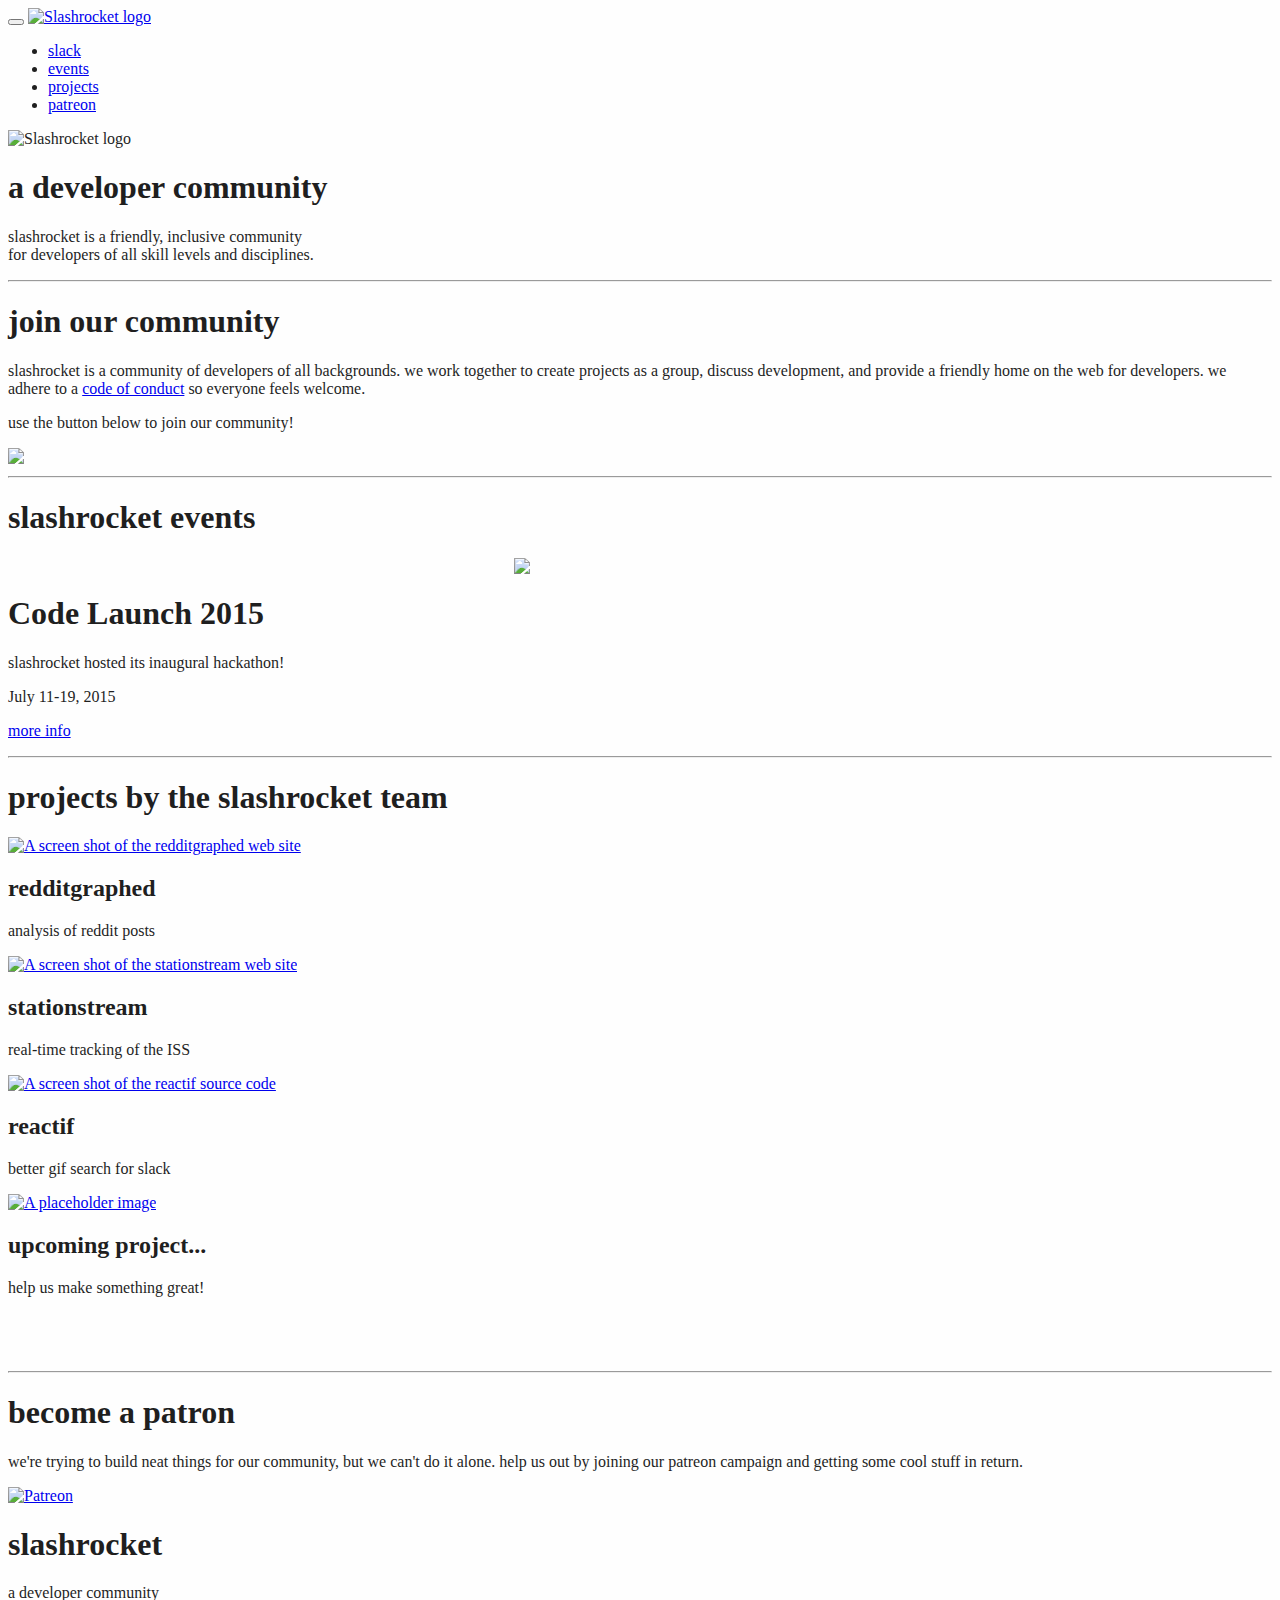
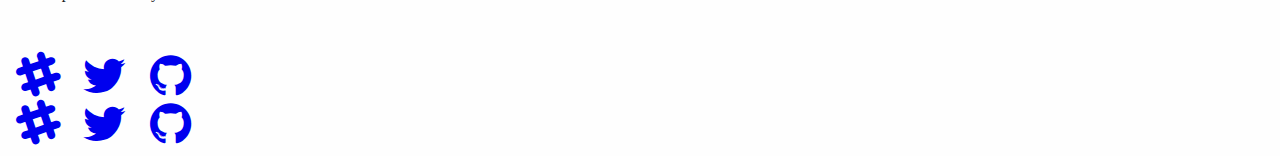
==== commit 3099385e: "Remove "over 1,000"" ====
--- a/index.html
+++ b/index.html
@@ -65,7 +65,7 @@
         <div class="row">
           <div class="col-md-12">
             <h1 class="text-center">join our community</h1>
-            <p class="text-center lead">slashrocket is a community of over 1,000 developers of all backgrounds. we work together to create projects as a group, discuss development, and provide a friendly home on the web for developers. we adhere to a <a href="//slashrocket.io/CodeOfConduct">code of conduct</a> so everyone feels welcome.</p>
+            <p class="text-center lead">slashrocket is a community of developers of all backgrounds. we work together to create projects as a group, discuss development, and provide a friendly home on the web for developers. we adhere to a <a href="//slashrocket.io/CodeOfConduct">code of conduct</a> so everyone feels welcome.</p>
             <p class="text-center lead">use the button below to join our community!</p>
             <p class="text-center"><script async defer src="//join.slashrocket.io/slackin.js?large"></script></p>
           </div>
@@ -106,7 +106,7 @@
         </div>
         <div class="row">
           <div class="col-md-3">
-            <a href="http://github.com/slashrocket/redditgraphed"><img src="/images/redditgraphed.png" class="img-responsive img-thumbnail" alt="A screen shot of the redditgraphed web site"></a>
+            <a href="https://github.com/slashrocket/redditgraphed"><img src="/images/redditgraphed.png" class="img-responsive img-thumbnail" alt="A screen shot of the redditgraphed web site"></a>
             <h2 class="text-center">redditgraphed</h2>
             <p class="text-center">analysis of reddit posts</p>
           </div>
